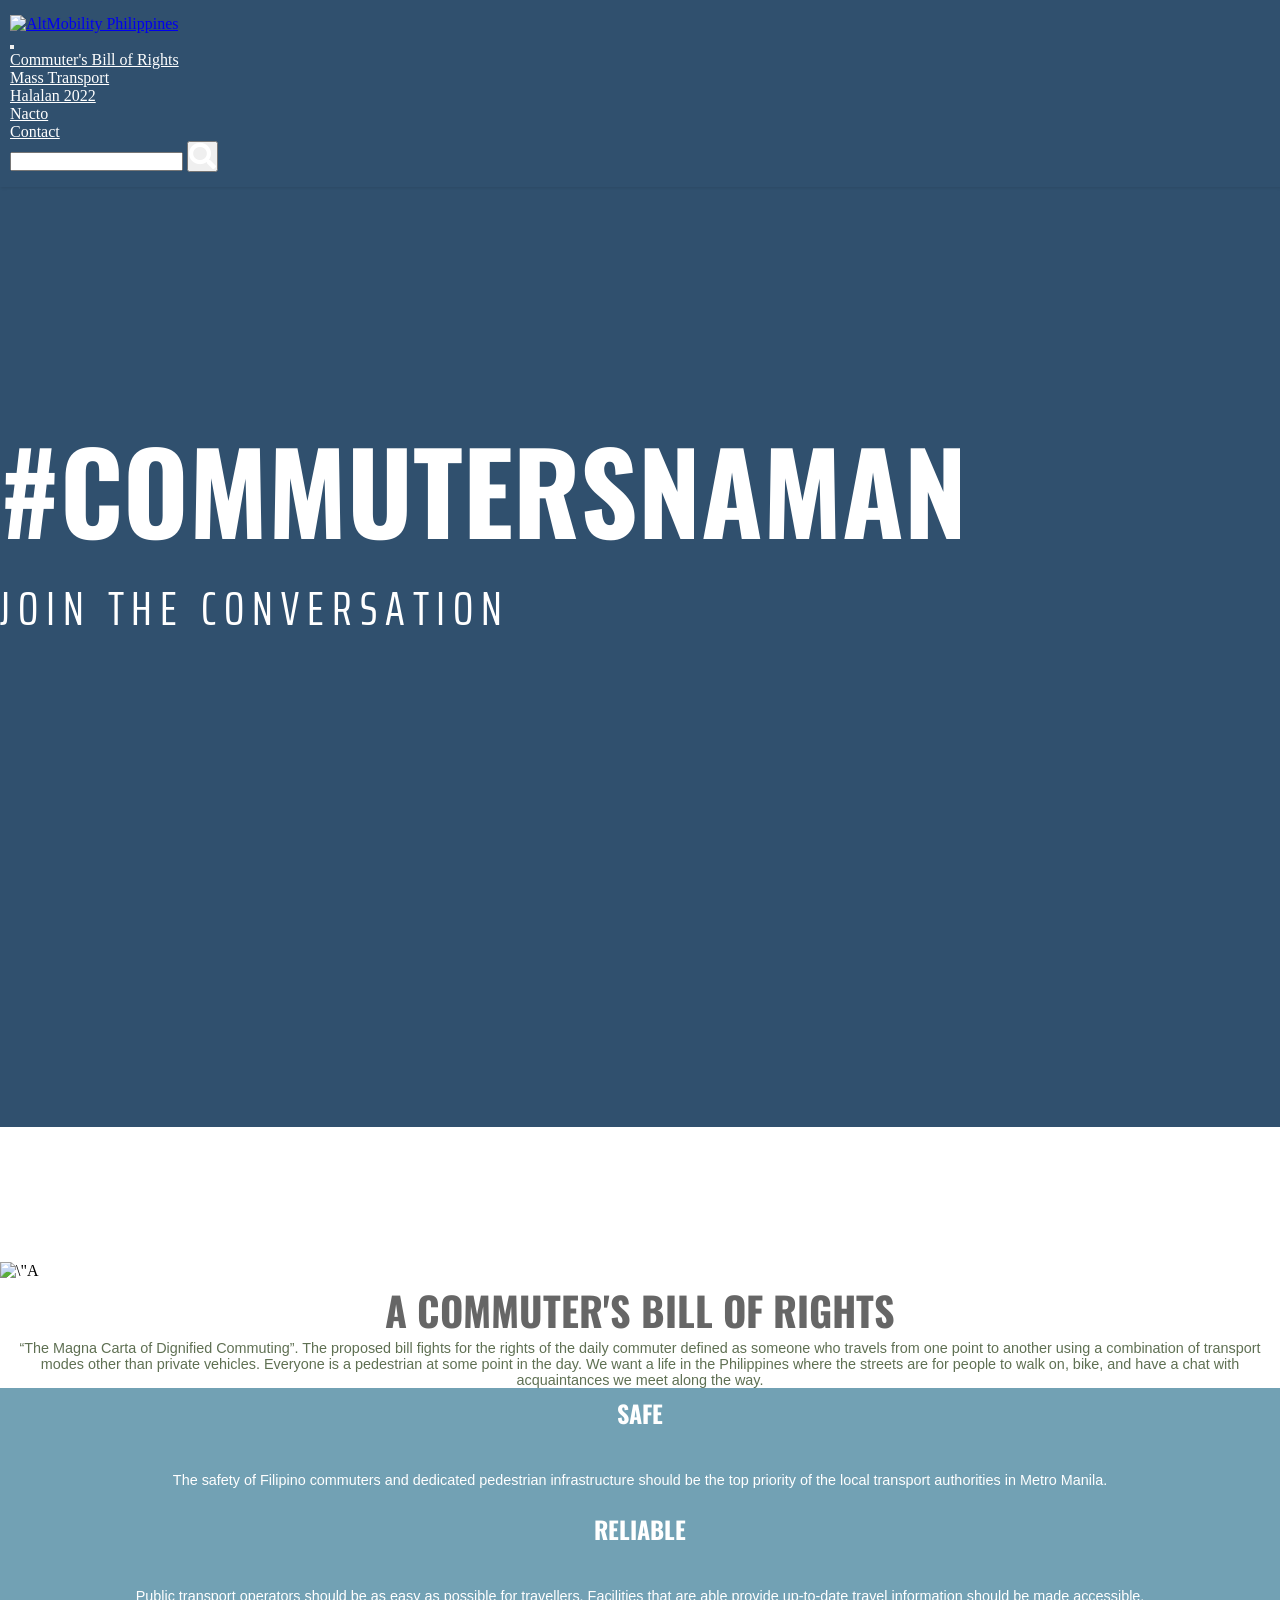
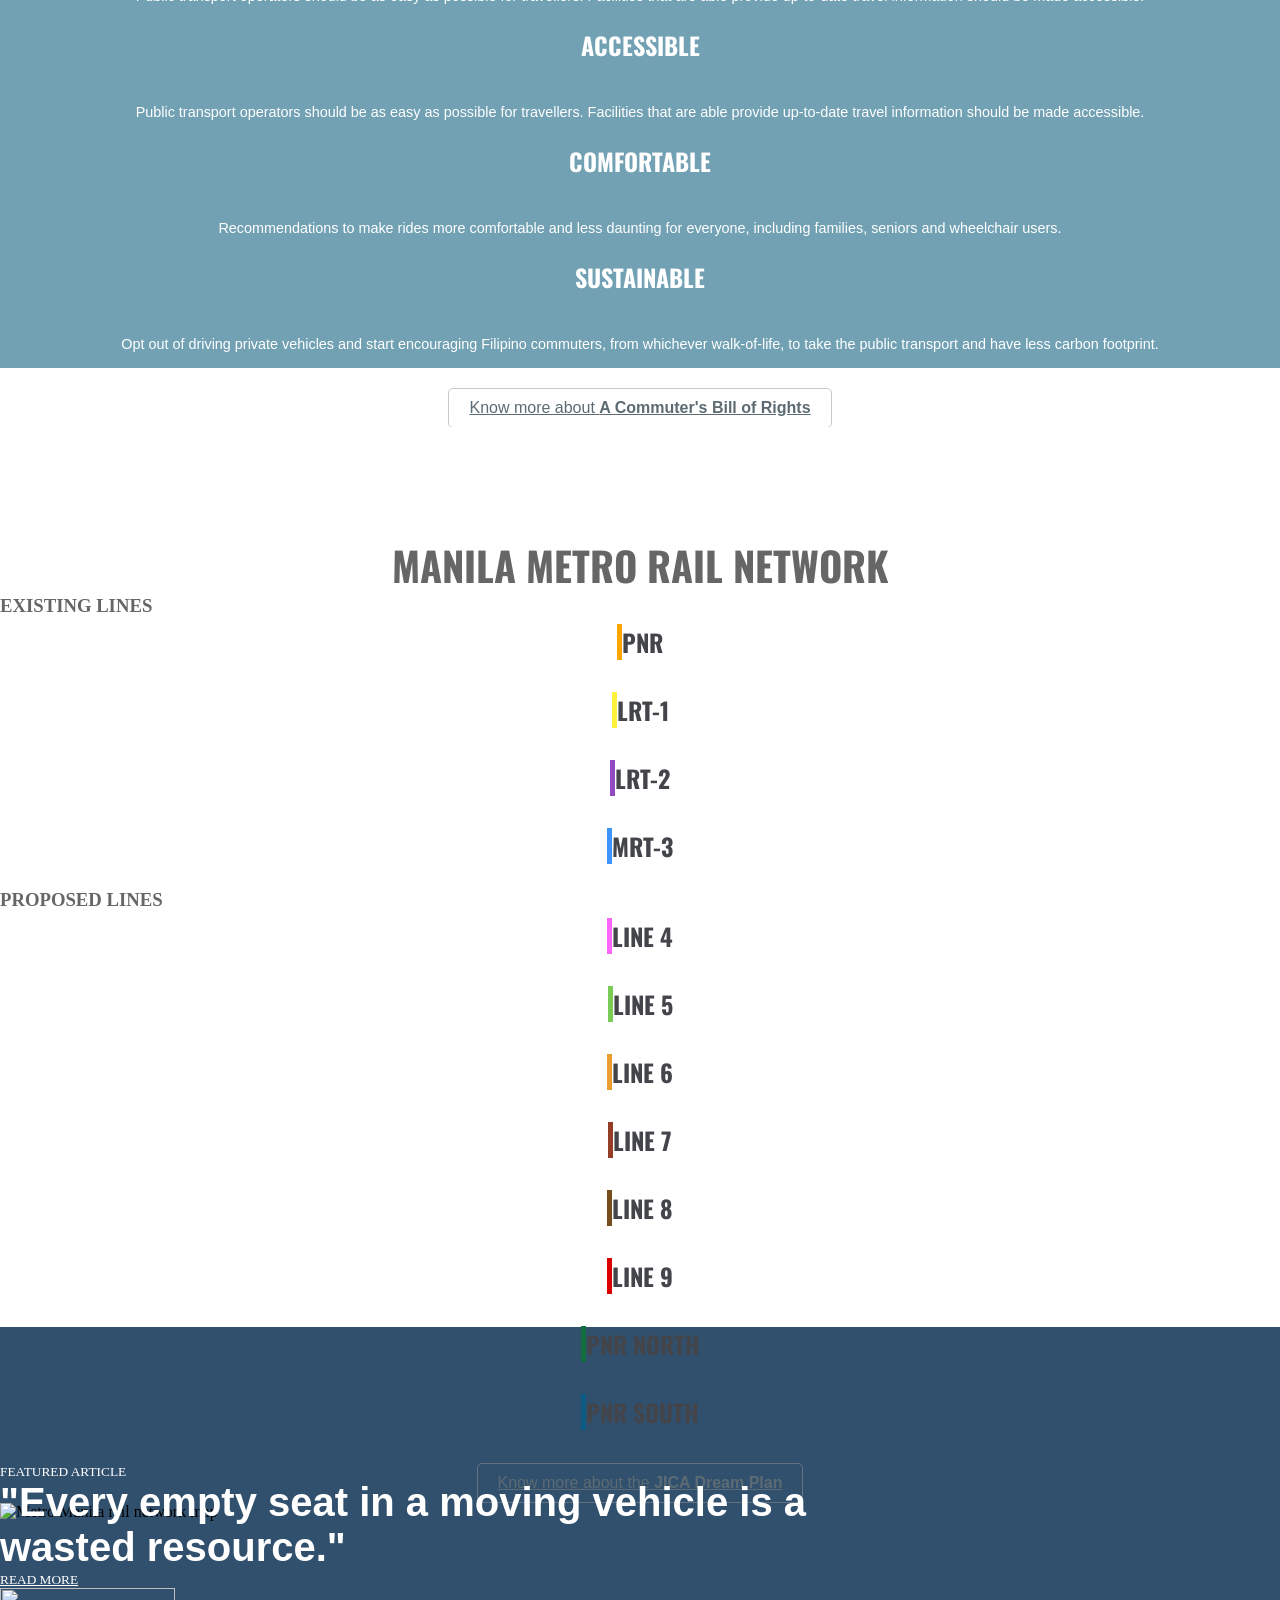
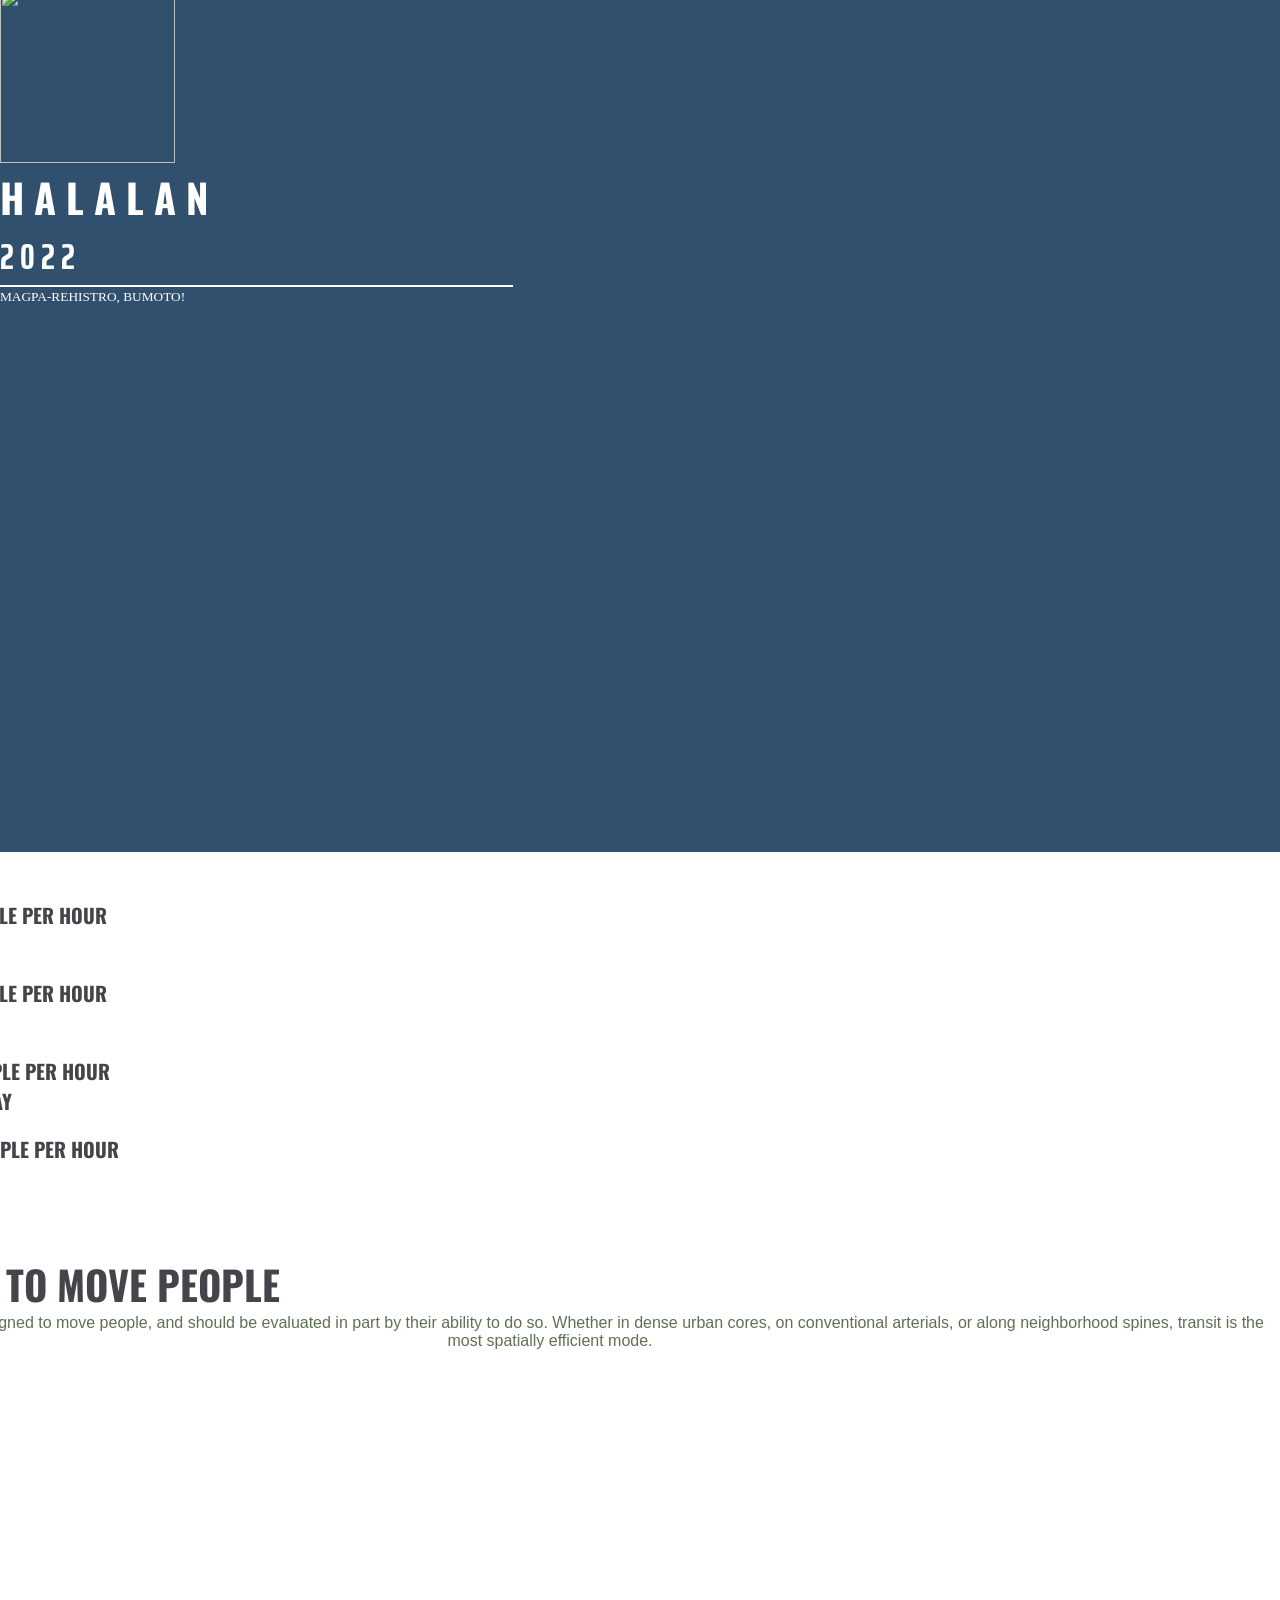
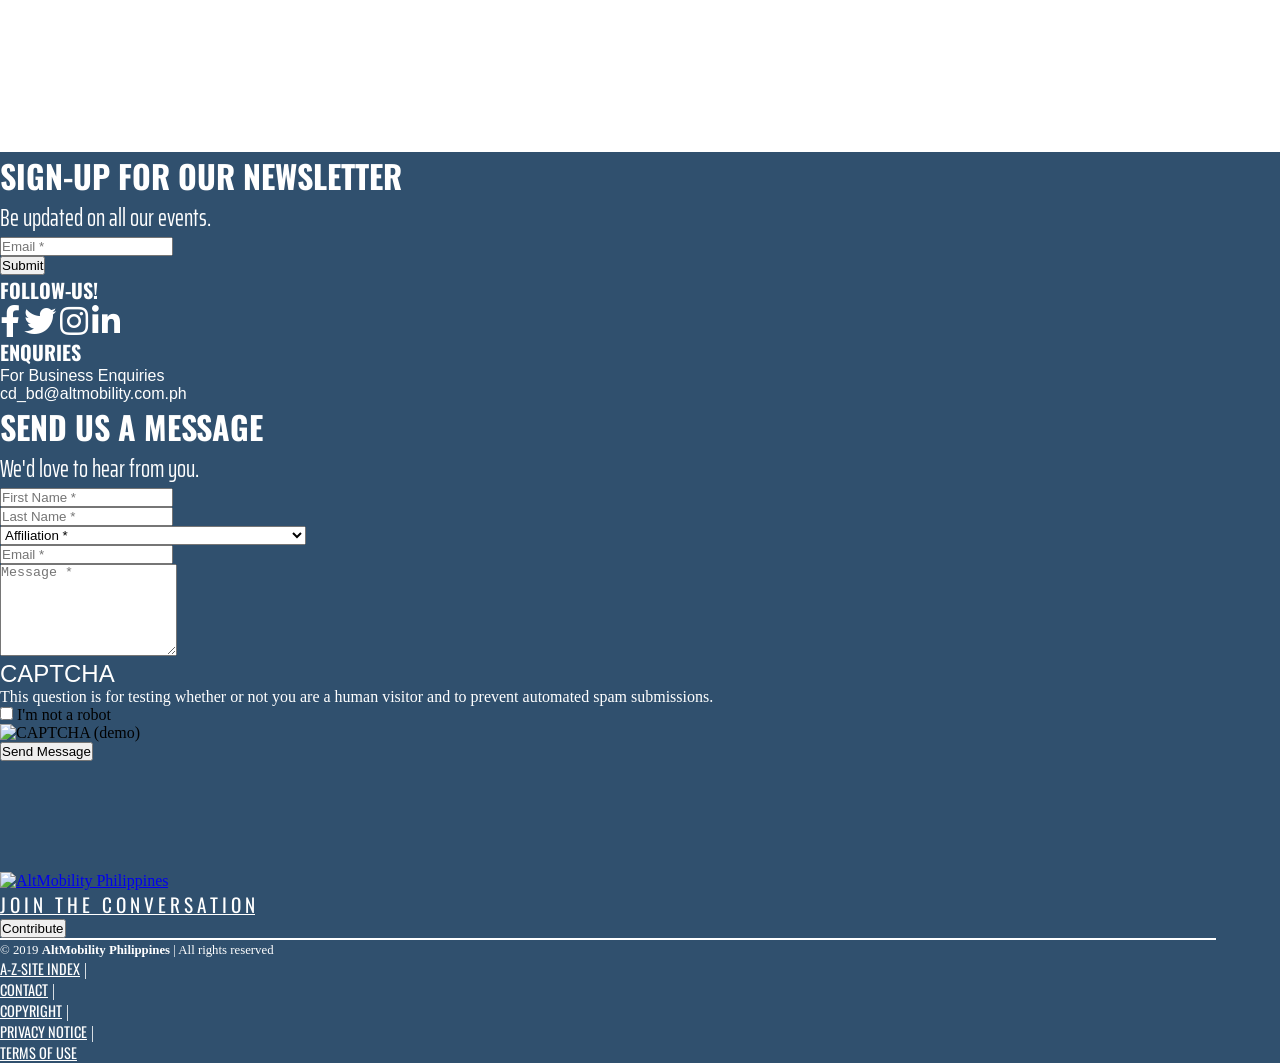
==== index.html @ 13f57dce "P1: remove dead files and duplicate libraries; fix overlay, duplicate ids and markup - delete unused" ====
<!DOCTYPE html>
<html lang="en">
	<head>
	    <meta charset="utf-8">
	    <meta name="viewport" content="width=device-width, initial-scale=1.0">
		<title>AltMobility Philippines</title>
		<link rel="shortcut icon" type="image/png" href="favicon.ico">
		<link rel="stylesheet" href="./assets/css/bootstrap.min.css">
	  	<link href="./assets/css/aos.css" rel="stylesheet">
	  	<link rel="stylesheet" href="https://fonts.googleapis.com/css?family=Oswald">
	  	<link rel="stylesheet" href="https://fonts.googleapis.com/css?family=Saira+Extra+Condensed">
	  	<link rel="stylesheet" href="https://use.fontawesome.com/releases/v5.7.2/css/all.css" integrity="sha384-fnmOCqbTlWIlj8LyTjo7mOUStjsKC4pOpQbqyi7RrhN7udi9RwhKkMHpvLbHG9Sr" crossorigin="anonymous">
	  	
		<!-- SIDEBAR LINKS -->
		<meta http-equiv="X-UA-Compatible" content="IE=edge">
	    <!-- Our Custom CSS -->
	    <link rel="stylesheet" href="./assets/css/style.css">
	    <!-- Scrollbar Custom CSS -->
	    <link rel="stylesheet" href="https://cdnjs.cloudflare.com/ajax/libs/malihu-custom-scrollbar-plugin/3.1.5/jquery.mCustomScrollbar.min.css" integrity="sha384-2Eef5h4vdx01fD0i6qvkDNrCPXRXiKc1D1fF12tgo1LvtNdDCWOOSJo2cgc0zivP" crossorigin="anonymous">
	</head>

	<body>
		<!-------- B O D Y  S E C T I O N  S T A R T --------->
		<section class="navbar-ender" data-z-index="1">
			<!------------------------------------------------------- N A V B A R ------------------------------------------------------------->
			<nav class="navbar navbar-expand-lg sticky-top navbar-desktop mb-0 d-flex justify-content-between" id="nav-home">
				<div class="col-lg-3">
					<a class="navbar-brand" href="#">
						<img class="nav-logo img-fluid" src="https://res.cloudinary.com/kennmasing/image/upload/v1589304754/capstone1/altmobility2_j1errk.png" alt="AltMobility Philippines">
					</a>
				</div>
				<div class="col-lg-6">
					<button class="navbar-toggler" type="button" data-toggle="collapse" data-target="#navbarSupportedContent" aria-controls="navbarSupportedContent" aria-expanded="false" aria-label="Toggle navigation">
						<span class="navbar-toggler-icon"></span>
					</button>
					<div class="collapse navbar-collapse" id="navbarSupportedContent">
						<ul class="navbar-nav mr-auto d-flex justify-content-center">
							<li class="nav-item active">
								<a class="nav-link px-3 nav-txt-hdr text-center" href="#billofrights">Commuter's Bill of Rights <span class="sr-only">(current)</span></a>
							</li>
							<li class="nav-item">
									<a class="nav-link px-3  nav-txt-hdr text-center" href="#history">Mass Transport</a>
							</li>	
							<li class="nav-item">
									<a class="nav-link px-3  nav-txt-hdr text-center" href="#joinus">Halalan 2022</a>
							</li>
							<li class="nav-item">
									<a class="nav-link px-3  nav-txt-hdr text-center" href="#nacto-desktop">Nacto</a>
							</li>
							<li class="nav-item">
									<a class="nav-link px-3  nav-txt-hdr text-center" href="#contact">Contact</a>
							</li>
						</ul>
					</div>
				</div>
				<div class="col-lg-3 ">
					<form class="form-inline my-1 my-lg-0 d-flex justify-content-end">
						<input class="form-control mr-sm-2 searchbar btn btn-outline-light rounded-pill" type="text" placeholder="Search" aria-label="Search">
						<button class="btn my-2 my-sm-0 search-btn" type="submit"><i class="fas fa-search fa-2x"></i></button>
					</form>
				</div>
			</nav>

			<!------------------------------------------------------- H O M E ------------------------------------------------------------->
			<section class="home" id="home">
				<!-- DESKTOP -->
				<div class="d-flex justify-content-center align-items-center" >
					<div class="container-fluid cto-desktop d-flex justify-content-center">
						<div class="row d-block" data-aos="zoom-in" data-aos-delay="50">
							<h2 class="commutersnaman text-center text-truncate cto-desktop">#COMMUTERSNAMAN</h2>
							<p class="commutersnaman-sub mt-n5 pt-2 text-center text-truncate cto-desktop">J O I N &nbsp; T H E &nbsp; C O N V E R S A T I O N</p>
						</div>
					</div>
				</div>
				<!-- TABLET -->
				<div class="d-flex justify-content-center align-items-center">
					<div class="container-fluid cto-tab d-flex justify-content-center">
						<div class="row d-block" data-aos="zoom-in" data-aos-delay="400">
							<h2 class="commutersnaman text-center text-truncate cto-tab">#COMMUTERSNAMAN</h2>
							<p class="commutersnaman-sub mt-n5 pt-4 text-center cto-tab">J O I N &nbsp; T H E &nbsp; C O N V E R S A T I O N</p>
						</div>
					</div>
				</div>
				<!-- MOBILE -->
				<div class="cto-mobile d-flex justify-content-center align-items-center">
					<div class="container-fluid cto-mobile d-flex justify-content-center">
						<div class="row d-block" data-aos="zoom-in" data-aos-delay="400">
							<h2 class="commutersnaman text-center text-truncate cto-mobile">#COMMUTERSNAMAN</h2>
							<p class="commutersnaman-sub mt-n4 pt-1 text-center cto-mobile">J O I N &nbsp; T H E &nbsp; C O N V E R S A T I O N</p>
						</div>
					</div>
				</div>
			</section>
			
			<!------------------------------------------------------- S I D E B A R  M O B I L E ------------------------------------------------------------->
		    <section class="container-fluid navbar-mobile" id="home-mobile">
			    <div class="wrapper">

			        <nav class="" id="sidebar">
			            <div id="dismiss">
			                <i class="fas fa-arrow-left"></i>
			            </div>
			            <div class="sidebar-header">
			                <h4><img class="img-fluid sidebar-logo w-75" src="https://res.cloudinary.com/kennmasing/image/upload/v1589304754/capstone1/altmobility2_j1errk.png" alt="AltMobility Philippines"></h4>
			            </div>
			            <ul class="list-unstyled components">
			                <p></p>
			                <li>
			                    <a class="dismiss2" href="#home-mobile">Home</a>
			                </li>               
			                <li>
			                    <a class="dismiss2" href="#billofrights">Bill of Rights</a>
			                </li>
			                <li>
			                    <a class="dismiss2" href="#history">Mass Transport</a>
			                </li>
			                <li>
			                    <a class="dismiss2" href="#joinus">Halalan 2022</a>
			                </li>
			                <li>
			                    <a class="dismiss2" href="#nacto-mobile">Nacto</a>
			                </li>
			                <li>
			                    <a class="dismiss2" href="#contact">Contact</a>
			                </li>
			            </ul>
			            <ul class="list-unstyled CTAs">
			                <li>
								<form class="form-inline col-12 col-sm card-body2 pb-5 ml-n3">
									<input class="form-control mr-sm-2 btn btn-outline-light rounded-pill col-9 col-sm-9 searchbar" type="text" placeholder="Search" aria-label="Search">
									<button class="btn my-2 my-sm-0 col-2 col-sm-2 search-btn" type="submit" data-z-index="10" ><i class="fas fa-search fa-2x"></i></button>
								</form>
			                </li>
			            </ul>
			        </nav>

			        <div class="card-body2" id="content">
			            <nav class="navbar navbar-expand-lg nav-mobile-pg ">
			                <div class="container-fluid ">
								<div class="col-1 col-sm-1">
				                    <button type="button" id="sidebarCollapse" class="btn btn-outline-light">
				                        <i class="fas fa-align-left"></i>
				                        <span></span>
				                    </button>
								</div>
			                    <div class="col-11 col-sm-11 d-flex justify-content-center ml-n5">
				                    <img src="https://res.cloudinary.com/kennmasing/image/upload/v1589304754/capstone1/altmobility2_j1errk.png" class="img-fluid w-50 ml-n5 nav-logo-lg" alt="AltMobility Philippines">
				                    <img src="https://res.cloudinary.com/kennmasing/image/upload/v1589304754/capstone1/altmobility2_j1errk.png" class="img-fluid w-25 ml-n5 nav-logo-md" alt="AltMobility Philippines">
				                    <img src="https://res.cloudinary.com/kennmasing/image/upload/v1589304754/capstone1/altmobility2_j1errk.png" class="img-fluid w-50 ml-n1 nav-logo-xs" alt="AltMobility Philippines">
			                    </div>
			                </div>
			            </nav>
			        </div>
			    </div>
		    </section>
			
			<!------------------------------------------------------- B I L L  O F  R I G H T S ------------------------------------------------------------->
			<section class="card-body billofrights container-fluid no-gutters col-12" id="billofrights">	
				<div class="card-body-desktop">
					<div class="container-fluid bor-title">
						<div class="card-body d-flex justify-content-center container-fluid col-12 p-0">
							<div class="" >
								<div class="d-flex justify-content-center mb-n3">
									<img class="billsofrightslogo img-fluid" src="https://res.cloudinary.com/kennmasing/image/upload/v1589305389/capstone1/billofrightslogo_k1hiuv.png" alt=\"A Commuter's Bill of Rights\">
								</div>
								<p class="billofrights-hdr sm-txt1 my-0">A COMMUTER'S BILL OF RIGHTS</p>
								<div class="d-flex justify-content-center bor-desc-tablet">
									<div class="w-50">
										<p class="sm-txt2 mb-4 text-center">“The Magna Carta of Dignified Commuting”. The proposed bill fights for the rights of the daily commuter defined as someone who travels from one point to another using a combination of transport modes other than private vehicles. Everyone is a pedestrian at some point in the day. We want a life in the Philippines where the streets are for people to walk on, bike, and have a chat with acquaintances we meet along the way.</p>
									</div>
								</div>
							</div>
						</div>
					</div>
					
					<div class="card-group container-fluid bor-card-container mb-0 mt-n3 col-10">
						<div class="row d-flex flex-wrap justify-content-center">
							
							<div class="card col-5 col-lg billofrights-card mx-2 my-2" data-aos="flip-left" data-aos-delay="400">
								<div class="card-body d-flex justify-content-center p-0" >
									<h4 class="smallheader-bor card-title mt-3 card-title-lg">SAFE</h4>
								</div>
								<div class="d-flex justify-content-center">
									<img src="https://res.cloudinary.com/kennmasing/image/upload/v1589305363/capstone1/bikehelmet_wzhm6t.png" class="card-img-top img-fluid w-50 bor-icon-lg py-3" alt="">
								</div>
								<div class="card-body d-flex justify-content-center p-0">
									<p class="card-text text-center sm-txt-lg-bor">The safety of Filipino commuters and dedicated pedestrian infrastructure should be the top priority of the local transport authorities in Metro Manila.</p>								
								</div>
							</div>

							<div class="card col-5 col-md-5 col-lg billofrights-card mx-2 my-2" data-aos="flip-left" data-aos-delay="800">
								<div class="card-body d-flex justify-content-center p-0">
									<h4 class="smallheader-bor card-title mt-3 card-title-lg">RELIABLE</h4>
								</div>
								<div class="d-flex justify-content-center">
									<img src="https://res.cloudinary.com/kennmasing/image/upload/v1589305340/capstone1/reliable_ujuefh.png" class="card-img-top img-fluid w-50 bor-icon-lg py-3" alt="">
								</div>	
								<div class="card-body d-flex justify-content-center p-0">
									<p class="card-text text-center sm-txt-lg-bor">Public transport operators should be as easy as possible for travellers. Facilities that are able provide up-to-date travel information should be made accessible.</p>
								</div>
							</div>

							<div class="card col-5 col-md-5 col-lg billofrights-card mx-2 my-2" data-aos="flip-left" data-aos-delay="1200">
								<div class="card-body d-flex justify-content-center p-0">
									<h4 class="smallheader-bor card-title mt-3 card-title-lg">ACCESSIBLE</h4>
								</div>
								<div class="d-flex justify-content-center">
									<img src="https://res.cloudinary.com/kennmasing/image/upload/v1589305323/capstone1/accessible_b6lh0p.png" class="card-img-top img-fluid w-50 bor-icon-lg py-3" alt="">
								</div>	
								<div class="card-body d-flex justify-content-center p-0">
									<p class="card-text text-center sm-txt-lg-bor">Public transport operators should be as easy as possible for travellers. Facilities that are able provide up-to-date travel information should be made accessible.</p>								
								</div>
							</div>

							<div class="card col-5 col-md-5 col-lg billofrights-card mx-2 my-2" data-aos="flip-left" data-aos-delay="1600">
								<div class="card-body d-flex justify-content-center p-0">
									<h4 class="smallheader-bor card-title mt-3 card-title-lg">COMFORTABLE</h4>
								</div>
								<div class="d-flex justify-content-center">
									<img src="https://res.cloudinary.com/kennmasing/image/upload/v1589305323/capstone1/comfortable_ufuasa.png" class="card-img-top img-fluid w-50 bor-icon-lg py-3" alt="">
								</div>	

								<div class="card-body d-flex justify-content-center p-0">
									<p class="card-text text-center sm-txt-lg-bor">Recommendations to make rides more comfortable and less daunting for everyone, including families, seniors and wheelchair users.</p>								
								</div>
							</div>

							<div class="card col-5 col-md-5 col-lg billofrights-card mx-2 my-2" data-aos="flip-left" data-aos-delay="2000">
								<div class="card-body d-flex justify-content-center p-0">
									<h4 class="smallheader-bor card-title mt-3 card-title-lg">SUSTAINABLE</h4>
								</div>
								<div class="d-flex justify-content-center">
									<img src="https://res.cloudinary.com/kennmasing/image/upload/v1589305309/capstone1/environmentallysound_tyd3bs.png" class="card-img-top img-fluid w-50 bor-icon-lg py-3" alt="">
								</div>	
								<div class="card-body d-flex justify-content-center p-0">
									<p class="card-text text-center sm-txt-lg-bor">Opt out of driving private vehicles and start encouraging Filipino commuters, from whichever walk-of-life, to take the public transport and have less carbon footprint.</p>
								</div>
							</div>
						</div>
						
					</div>  

			        <button class="billofrights-btn mt-2"><a class="knowmore" href="https://www.rappler.com/nation/237849-interview-senator-francis-pangilinan-commuters-rights-bill" target="_blank" rel="noopener" >Know more about <strong>A Commuter's Bill of Rights</strong></a></button>
				</div>
		    </section>

			<!------------------------------------------------------- H I S T O R Y ------------------------------------------------------------->
			<section class="history d-flex justify-content-center align-items-center" id="history">	
				<div class="card-body col-lg-7 offset-lg-l">
					<div class="history-card-container history-container container-fluid">
						<div class="card-body d-flex justify-content-center container-fluid col-10 col-md-5 col-lg p-0 history-title">
							<div class="">
								<p class="history-hdr sm-txt1 my-1">MANILA METRO RAIL NETWORK</p>
							</div>
						</div>
					</div>

					<div class="history-title-mobile d-flex justify-content-center">
						<div class="px-0 d-flex justify-content-center">
							<div class="d-flex align-items-center">	
								<span class="sm-txt1-mobile p-0">MANILA COMPREHENSIVE RAILWAY NETWORK</span>
							</div>
						</div>
					</div>
				
					<div class="mb-4">
						<div class="card-group container-fluid">
							<div>
								<h3 class="pl-2 font-weight-bold history-hdr-1 mb-n2">EXISTING LINES</h3>
							</div>
							<div class="d-flex justify-content-center">
								<h3 class="pl-2 font-weight-bold history-hdr-2 pt-3">EXISTING LINES</h3>
							</div>

							<div class="row d-flex flex-wrap justify-content-center">

								<div class="card col-5 col-md-5 col-lg history-card mx-2 my-2" data-aos="flip-left" data-aos-delay="400">
									<div class="card-body d-flex justify-content-center p-0">
										<h5 class="card-title my-0 p-0"><span class="ticker-pnr mr-3"></span>PNR</h5>
									</div>
									<div class="d-flex justify-content-center">
										<img src="https://res.cloudinary.com/kennmasing/image/upload/v1589305098/capstone1/pnr_n5peao.png" class="card-img-top img-fluid pnr-icon w-75" alt="">
									</div>
								</div>
								<div class="card col-5 col-md-5 col-lg history-card mx-2 my-2" data-aos="flip-left" data-aos-delay="450">
									<div class="card-body d-flex justify-content-center p-0">
										<h5 class="card-title my-0 p-0"><span class="ticker-lrt1 mr-3"></span>LRT-1</h5>
									</div>
									<div class="d-flex justify-content-center">
										<img src="https://res.cloudinary.com/kennmasing/image/upload/v1589305095/capstone1/lrt1_vf85gv.png" class="card-img-top img-fluid lrt1-icon w-75" alt="">
									</div>
								</div>
								<div class="card col-5 col-md-5 col-lg history-card mx-2 my-2" data-aos="flip-left" data-aos-delay="550">
									<div class="card-body d-flex justify-content-center p-0">
										<h5 class="card-title my-0 p-0"><span class="ticker-lrt2 mr-3"></span>LRT-2</h5>
									</div>
									<div class="d-flex justify-content-center">
										<img src="https://res.cloudinary.com/kennmasing/image/upload/v1589305097/capstone1/lrt2_ncvuf0.png" class="card-img-top img-fluid lrt2-icon w-75" alt="">
									</div>
								</div>
								<div class="card col-5 col-md-5 col-lg history-card mx-2 my-2" data-aos="flip-left" data-aos-delay="500">
									<div class="card-body d-flex justify-content-center p-0">
										<h5 class="card-title my-0 p-0"><span class="ticker-mrt3 mr-3"></span>MRT-3</h5>
									</div>
									<div class="d-flex justify-content-center">
										<img src="https://res.cloudinary.com/kennmasing/image/upload/v1589305092/capstone1/mrt3_ksdivy.png" class="card-img-top img-fluid mrt3-icon w-75" alt="">
									</div>
								</div>

							</div> 
						</div>
					</div>

					<div>
						<div class="card-group container-fluid">
							<div>
								<h3 class="pl-2 font-weight-bold history-hdr-1 mb-n2">PROPOSED LINES</h3>
							</div>

							<div class="d-flex justify-content-center">
								<h3 class="font-weight-bold history-hdr-2"> PROPOSED LINES </h3>
							</div>

							<div class="row d-flex flex-wrap justify-content-center">
								<div class="container-fluid">
									<div class="row d-flex flex-wrap justify-content-center">
										<div class="card col-5 col-md-5 col-lg history-card mx-2 my-2" data-aos="flip-left" data-aos-delay="600">
											<div class="card-body d-flex justify-content-center p-0">
												<h5 class="card-title my-0 p-0"><span class="ticker-line4 mr-3"></span>LINE 4</h5>
											</div>
											<div class="d-flex justify-content-center">
												<img src="https://res.cloudinary.com/kennmasing/image/upload/v1589305098/capstone1/mrt4_kph6bl.png" class="card-img-top img-fluid pnr-icon w-75" alt="">
											</div>
										</div>

										<div class="card col-5 col-md-5 col-lg history-card mx-2 my-2" data-aos="flip-left" data-aos-delay="650">
											<div class="card-body d-flex justify-content-center p-0">
												<h5 class="card-title my-0 p-0"><span class="ticker-line5 mr-3"></span>LINE 5</h5>
											</div>
											<div class="d-flex justify-content-center">
												<img src="https://res.cloudinary.com/kennmasing/image/upload/v1589305094/capstone1/mrt5_mqgt2m.png" class="card-img-top img-fluid cancelledline-icon w-75" alt="">
											</div>
										</div>

										<div class="card col-5 col-md-5 col-lg history-card mx-2 my-2" data-aos="flip-left" data-aos-delay="700">
											<div class="card-body d-flex justify-content-center p-0">
												<h5 class="card-title my-0 p-0"><span class="ticker-line6 mr-3"></span>LINE 6</h5>
											</div>
											<div class="d-flex justify-content-center">
												<img src="https://res.cloudinary.com/kennmasing/image/upload/v1589305097/capstone1/mrt6_idfupu.png" class="card-img-top img-fluid lrt1-icon w-75" alt="">
											</div>
										</div>

										<div class="card col-5 col-md-5 col-lg history-card mx-2 my-2" data-aos="flip-left" data-aos-delay="750">
											<div class="card-body d-flex justify-content-center p-0">
												<h5 class="card-title my-0 p-0"><span class="ticker-line7 mr-3"></span>LINE 7</h5>
											</div>
											<div class="d-flex justify-content-center">
												<img src="https://res.cloudinary.com/kennmasing/image/upload/v1589305095/capstone1/mrt7_au9azo.png" class="card-img-top img-fluid mrt3-icon w-75" alt="">
											</div>
										</div>
									</div>
								</div>

								<div class="container-fluid">
									<div class="row d-flex flex-wrap justify-content-center">	

										<div class="card col-5 col-md-5 col-lg history-card mx-2 my-2" data-aos="flip-left" data-aos-delay="800">
											<div class="card-body d-flex justify-content-center p-0">
												<h5 class="card-title my-0 p-0"><span class="ticker-line8 mr-3"></span>LINE 8</h5>
											</div>
											<div class="d-flex justify-content-center">
												
												<img src="https://res.cloudinary.com/kennmasing/image/upload/v1589305100/capstone1/mrt8_fijo6a.png" class="card-img-top img-fluid lrt2-icon w-75" alt="">
											</div>
										</div>

										<div class="card col-5 col-md-5 col-lg history-card mx-2 my-2" data-aos="flip-left" data-aos-delay="850">
											<div class="card-body d-flex justify-content-center p-0">
												<h5 class="card-title my-0 p-0"><span class="ticker-line9 mr-3"></span>LINE 9</h5>
											</div>
											<div class="d-flex justify-content-center">
												<img src="https://res.cloudinary.com/kennmasing/image/upload/v1589305101/capstone1/mrt9_dqjyhb.png" class="card-img-top img-fluid lrt1-icon w-75" alt="">
											</div>
										</div>

										<div class="card col-5 col-md-5 col-lg history-card mx-2 my-2" data-aos="flip-left" data-aos-delay="900">
											<div class="card-body d-flex justify-content-center p-0">
												<h5 class="card-title my-0 p-0"><span class="ticker-pnr-north mr-1"></span>PNR NORTH</h5>
											</div>
											<div class="d-flex justify-content-center">
												<img src="https://res.cloudinary.com/kennmasing/image/upload/v1589305099/capstone1/pnr-north_xbkx0l.png" class="card-img-top img-fluid mrt3-icon w-75" alt="">
											</div>
										</div>

										<div class="card col-5 col-md-5 col-lg history-card mx-2 my-2" data-aos="flip-left" data-aos-delay="950">
											<div class="card-body d-flex justify-content-center p-0">
												<h5 class="card-title my-0 p-0"><span class="ticker-pnr-south mr-1"></span>PNR SOUTH</h5>
											</div>
											<div class="d-flex justify-content-center">
												<img src="https://res.cloudinary.com/kennmasing/image/upload/v1589305100/capstone1/pnr-south_sjbrgk.png" class="card-img-top img-fluid lrt2-icon w-75" alt="">
											</div>
										</div>
									</div>  
								</div>
							</div>
						</div>
					</div>

			        <button class="billofrights-btn mb-1" ><a class="knowmore" href="https://www.youtube.com/watch?v=CJ9F2Fnweuo&feature=youtu.be" target="_blank" rel="noopener">Know more about the <strong>JICA Dream Plan</strong></a></button>
				</div>
				
				<div class="col-lg-4 ml-0 railnetwork" data-aos="flip-right" data-aos-delay="100">
					<img src="https://res.cloudinary.com/kennmasing/image/upload/v1589305049/capstone1/railnetwork_n36i54.jpg" class="card-img-top img-fluid railnetwork-map h-75" alt="Metro Manila rail network map">
				</div>
		    </section>
		    <!-- data-aos="zoom-in" data-aos-delay="50" -->


		   <!-------------------------------------------------- S T A R T   O F   J O I N    U S ---------------------------------------------------->
		    <section class="joinus container-fluid d-flex justify-content-center" id="joinus" data-z-index="2">
				<div class="d-flex justify-content-center align-items-top joinus-desktop" >
					<div class="row h-95 w-100" >
						<div class="col-md-8 col-lg-8 offset-md-2 offset-lg-2 d-block justify-content-start" data-aos="fade-right" data-aos-delay="200"> 
							<div class="d-block">
								<div class="card col-sm-8 d-flex justify-content-start joinus-cto"  style="max-width: 55rem;">
									<div class="card-header bg-transparent border-light">
										<small>FEATURED ARTICLE</small>
									</div>
									<div class="card-body text-success">
										<h5 class="card-title">"Every empty seat in a moving vehicle is a wasted resource."</h5>
									</div>
									<div class="card-footer bg-transparent border-light">
										<small><a class="readmore" href="https://web.facebook.com/notes/ang-pahayagang-plaridel/ibat-ibang-kwento-ng-mga-komyuter-pinakinggan-sa-usapang-commuters-naman/2435969669772322/?__tn__=H-R" target="_blank" rel="noopener">READ MORE</a></small>
									</div>
								</div>
							</div>
						</div>	

						<div class="col-md-8 col-lg-8 offset-md-2 offset-lg-2 d-flex align-items-end d-block justify-content-end halalanrow" data-aos="fade-left" data-aos-delay="200">
							<div class="card halalan" style="max-width: 540px;"> 
								<div class="row no-gutters d-flex justify-content-center">
									<div class="d-flex justify-content-center">	
										<div class="card-body2 mr-0 col-md-4 col-lg-4 d-flex justify-content-end mt-2">
											<img src="https://res.cloudinary.com/kennmasing/image/upload/v1589304996/capstone1/fingerprintwhite_wefl6b.png" class="card-img fingerprint img-fluid w-50 h-75" alt="">
										</div>
										<div class="col-md-8 col-lg-8 d-flex justify-content-start mb-5">
											<div class="card-body2 halalan-container">
												<h5 class="card-title halalan-desktop text-center">H A L A L A N</h5>
												<p class="card-text text-center halalan-desktop mt-n3">2 0 2 2</p>
												<hr class="hrcolor mt-n2">
												<p class="card-text text-center card-footer mt-n4"><small class="halalan">MAGPA-REHISTRO, BUMOTO!</small></p>
											</div>
										</div>
									</div>
								</div>
							</div>
						</div>
					</div>
				</div>

				<div class="d-flex justify-content-center align-items-top joinus-mobile" data-aos="zoom-in-up" data-aos-delay="200">
					<div class="row w-100">
						
						<div class="col-sm-8 col-md-8 col-lg-8 offset-md-2 offset-lg-2 d-flex"> 
							<div class="d-block">
								<div class="card col-sm-8 d-flex justify-content-start joinus-cto">
									<div class="card-header bg-transparent border-light">
										<small>FEATURED ARTICLE</small>
									</div>
									<div class="card-body text-success">
										<h5 class="card-title">"Every empty seat in a moving vehicle is a wasted resource."</h5>
									</div>
									<div class="card-footer bg-transparent border-light">
										<small><a class="readmore" href="https://web.facebook.com/notes/ang-pahayagang-plaridel/ibat-ibang-kwento-ng-mga-komyuter-pinakinggan-sa-usapang-commuters-naman/2435969669772322/?__tn__=H-R" target="_blank" rel="noopener">READ MORE</a></small>
									</div>
								</div>
							</div>
						</div>	
						

						<div class="col-sm-8 col-md-8 col-lg-8 offset-md-2 offset-lg-2 d-flex align-items-end d-block justify-content-end halalanrow">
							<div class="card halalan" style="max-width: 360px;"> 
								<div class="row no-gutters d-flex justify-content-center">
									<div class="d-flex justify-content-center">
										<div class="card-body2 mr-0 col-sm-4 col-md-4 col-lg-4 d-flex justify-content-end mt-0">
											<img src="https://res.cloudinary.com/kennmasing/image/upload/v1589304996/capstone1/fingerprintwhite_wefl6b.png" class="card-img fingerprint img-fluid w-50 h-75" alt="">
										</div>
										<div class="col-sm-8 col-md-8 col-lg-8 d-flex justify-content-start mb-3">
											<div class="card-body2 halalan-container">
												<h6 class="card-title halalan-mobile text-center">H A L A L A N</h6>
												<p class="card-text text-center halalan-mobile mt-n4">2 0 2 2</p>
												<p class="card-body2 card-text text-center card-footer border-light mt-n3 py-0"><small class="halalan-mobile">MAGPA-REHISTRO, BUMOTO!</small></p>
											</div>
										</div>
									</div>
								</div>
							</div>
						</div>
					</div>
				</div>
		    </section>

		   <!-------------------------------------------------- N A C T O  D E S K T O P ---------------------------------------------------->
			<section class="nacto-desktop d-flex justify-content-center align-items-center container-fluid regular-wrapper" id="nacto-desktop">
				<div class="card-body2 d-flex justify-content-center align-items-center p-0 col-lg-12 container-fluid">
					<div class="col-md-8 col-lg-8 d-flex justify-content-center container-fluid">
						<div class="col-md-12 col-lg-12 d-flex justify-content-center">	
							<div class="col-md-3 col-lg-3 d-block">
								<h5 class="smallheader-nacto card-title my-0 p-0 text-center col-md col-lg">CAR LANE</h5>
								<div class="d-flex justify-content-center">
									<img class="col-md col-lg img-fluid w-100" src="https://res.cloudinary.com/kennmasing/image/upload/v1589304907/capstone1/nacto-car_t6wnpf.gif" alt="">
								</div>
								<h5 class="smallheader-nacto card-title my-0 p-0 text-center col-md col-lg">1600 PEOPLE PER HOUR</h5>
							</div>
							<div class="col-md-3 col-lg-3 d-block">
								<h5 class="smallheader-nacto card-title my-0 p-0 text-center col-md col-lg">BIKE LANE</h5>
								<div class="d-flex justify-content-center">
									<img class="col-md col-lg img-fluid w-100 " src="https://res.cloudinary.com/kennmasing/image/upload/v1589304906/capstone1/nacto-bike_ospf0e.gif" alt="">
								</div>
								<h5 class="smallheader-nacto card-title my-0 p-0 text-center col-md col-lg">7500 PEOPLE PER HOUR</h5>
							</div>
							<div class="col-md-3 col-lg-3 d-block">
								<h5 class="smallheader-nacto card-title my-0 p-0 text-center col-md col-lg">SIDEWALK</h5>
								<div class="d-flex justify-content-center">
									<img class="col-md col-lg img-fluid w-100" src="https://res.cloudinary.com/kennmasing/image/upload/v1589304928/capstone1/nacto-pedestrian_o8gaml.gif" alt="">
								</div>
								<h5 class="smallheader-nacto card-title my-0 p-0 text-center col-md col-lg">9000 PEOPLE PER HOUR</h5>
							</div>
							<div class="col-md-3 col-lg-3 d-block">
								<h5 class="smallheader-nacto card-title my-0 p-0 text-center col-md col-lg">TRANSITWAY</h5>
								<div class="d-flex justify-content-center">
									<img class="col-md col-lg img-fluid w-100" src="https://res.cloudinary.com/kennmasing/image/upload/v1589304884/capstone1/nacto-transit_r9f14m.gif" alt="">
								</div>
								<h5 class="smallheader-nacto card-title my-0 p-0 text-center col-md col-lg">25000 PEOPLE PER HOUR</h5>
							</div>
						</div>
					</div>
					<div class="card-body2 col-md-3 col-lg-3 container-fluid">
						<div class="history-card-container history-container container-fluid ">
							<div class="card-body d-flex justify-content-center container-fluid col-md-10 col-lg-10 p-0 history-title">
								<div class="">
									<p class="nacto-hdr sm-txt1 my-1 text-center">DESIGNING TO MOVE PEOPLE</p>
								</div>
							</div>
							<div class="d-flex justify-content-center">
								<div class="w-75">
									<p class="sm-txt2 mb-4">Transit streets are designed to move people, and should be evaluated in part by their ability to do so. Whether in dense urban cores, on conventional arterials, or along neighborhood spines, transit is the most spatially efficient mode.</p>
								</div>
							</div>
						</div>
					</div>
				</div>
			</section>

			 <!-------------------------------------------------- N A C T O  M O B I L E ---------------------------------------------------->
			<section class="nacto-mobile" id="nacto-mobile">
				<div class="nacto-title-mobile container-fluid pt-3	">	
					<div class="d-flex justify-content-center align-items-center container-fluid">	
						<p class="sm-txt1-mobile p-0 text-center">DESIGNING TO MOVE PEOPLE</p>
					</div>
				</div>

				<div class="d-flex justify-content-center col-sm-12 col-md-12 mb-5">
					<div class="col-sm-6 col-md-6 d-flex justify-content-center container-fluid nacto-desc-mobile mr-n3">
						<div class="">
							<h6 class="smallheader-nacto card-title my-0 p-0 col-sm col-md text-center">CAR LANE</h6>
							<div class="d-flex justify-content-center">	
								<img class="col-sm col-md img-fluid w-75" src="https://res.cloudinary.com/kennmasing/image/upload/v1589304907/capstone1/nacto-car_t6wnpf.gif" alt="">
							</div>
							<h6 class="smallheader-nacto card-title my-0 p-0 col-sm col-md text-center">1600 PEOPLE PER HOUR</h6>
						</div>
					</div>
					<div class="col-sm-6 col-md-6 d-flex justify-content-center container-fluid nacto-desc-mobile ml-n3">
						<div class="">
							<h6 class="smallheader-nacto card-title my-0 p-0 col-sm col-md text-center">BIKE LANE</h6>
							<div class="d-flex justify-content-center">	
								<img class="col-sm col-md img-fluid w-75" src="https://res.cloudinary.com/kennmasing/image/upload/v1589304906/capstone1/nacto-bike_ospf0e.gif" alt="">
							</div>
							<h6 class="smallheader-nacto card-title my-0 p-0 col-sm col-md text-center">7500 PEOPLE PER HOUR</h6>
						</div>
					</div>
				</div>

				<div class="d-flex justify-content-center col-sm-12 col-md-12 my-5">	
					<div class="col-sm-6 col-md-6 d-flex justify-content-center container-fluid nacto-desc-mobile mr-n3">
						<div class="">
							<h6 class="smallheader-nacto card-title my-0 p-0 col-sm col-md text-center">SIDEWALK</h6>	
							<div class="d-flex justify-content-center">	
								<img class="col-sm col-md img-fluid w-75" src="https://res.cloudinary.com/kennmasing/image/upload/v1589304928/capstone1/nacto-pedestrian_o8gaml.gif" alt="">
							</div>
							<h6 class="smallheader-nacto card-title my-0 p-0 col-sm col-md text-center">9000 PEOPLE PER HOUR</h6>
						</div>
					</div>
					<div class="col-sm-6 col-md-6 d-flex justify-content-center container-fluid nacto-desc-mobile ml-n3">
						<div class="">
							<h6 class="smallheader-nacto card-title my-0 p-0 col-sm col-md text-center">TRANSITWAY</h6>
							<div class="d-flex justify-content-center">	
								<img class="col-sm col-md img-fluid w-75" src="https://res.cloudinary.com/kennmasing/image/upload/v1589304884/capstone1/nacto-transit_r9f14m.gif" alt="">
							</div>
							<h6 class="smallheader-nacto card-title my-0 p-0 col-sm col-md text-center">25000 PEOPLE PER HOUR</h6>
						</div>
					</div>
				</div>
			</section>

		</section>
		<!-------- B O D Y  S E C T I O N  E N D --------->

		<!-------------------------------------------------- C O N T A C T ---------------------------------------------------->

		<section class="contact container-fluid d-flex justify-content-center align-items-center no-gutters" id="contact">
			<div class="col-sm col-md col-lg inner-container">
				<div class="parallax-window" data-parallax="scroll" data-z-index="-50" data-image-src="https://res.cloudinary.com/kennmasing/image/upload/v1589305801/capstone1/contacts-bg_z60djz.png">
					<div class="d-flex flex-wrap align-items-start col-md-12 col-lg-12 py-5" data-z-index="4">
						<div class="col-sm col-md col-lg d-flex justify-content-center pt-1 contact-desktop">
							<div class="col-sm-10 col-md-10 col-lg-10">
								<form >
									<div class="form-row">
										<div class="form-group col-md">
											<h5 class="contact-hdr">SIGN-UP FOR OUR NEWSLETTER</h5>
											<h5 class="contact-sub">Be updated on all our events.</h5>
											<input type="email" class="form-control" placeholder="Email *">
										</div>
									</div>
									<button type="submit" class="btn btn-outline-light rounded-pill px-5">Submit</button>
								</form>
								<div class="row col-sm-10 col-md-10 col-lg-10 py-2">
									<div class="form-group pt-5">
										<h3 class="contact-hdr">FOLLOW-US!</h3>
										<div class="socialmedia d-flex justify-content-right">
											<a href="https://www.facebook.com/AltMobilityPH/" class="socialmedia" target="_blank" rel="noopener"><i class="fab fa-facebook-f ml-1 mr-2 fa-2x d-flex justify-content-center align-items-center"></i></a>
											<a href="https://twitter.com/AltMobilityPH" class="socialmedia" target="_blank" rel="noopener"> <i class="fab fa-twitter mx-2 fa-2x d-flex justify-content-center align-items-center"></i></a>
											<a href="https://www.instagram.com/explore/tags/altmobilityph/" class="socialmedia" target="_blank" rel="noopener"><i class="fab fa-instagram mx-2 fa-2x d-flex justify-content-center d-flex align-items-center"></i></a>
											<a href="https://www.linkedin.com/" class="socialmedia" target="_blank" rel="noopener"><i class="fab fa-linkedin-in mx-2 fa-2x d-flex justify-content-center d-flex align-items-center"></i></a>
										</div>
									</div>
								</div>
								<div class="row col-sm-10 col-md-10 col-lg-10 pt-4 pb-3">
									<div>
										<h3 class="contact-hdr">ENQURIES</h3>
										<p class="contact-txt p-0 m-0">For Business Enquiries</p>
										<p class="contact-txt p-0 m-0">cd_bd@altmobility.com.ph</p>
									</div>
								</div>
							</div>
						</div>
						<div class="col-sm col-md col-lg d-flex justify-content-center pt-1 contact-form">
							<form class="d-block col-md-10 col-lg-10">
								<h5 class="contact-hdr">SEND US A MESSAGE</h5>
								<h5 class="contact-sub">We'd love to hear from you.</h5>

								<div class="form-row">
									<div class="form-group col-md-6">
										<input type="text" class="form-control" id="inputFirstName4" placeholder="First Name *">
									</div>
									<div class="form-group col-md-6">
										<input type="text" class="form-control" id="inputLastName4" placeholder="Last Name *">
									</div>
								</div>
								<div class="form-group">
									<select id="inputState" class="form-control">
										<option selected>Affiliation *</option>
										<option value="1">Civil Society or non-government organization</option>
										<option value="2">Government</option>
										<option value="3">Media</option>
										<option value="4">Private sector enterprise/business</option>
										<option value="5">Student/Academic/Research organization</option>
										<option value="6">Multilateral organization or development agency</option>
										<option value="6">Others</option>
									</select>
								</div>
								<div class="form-row">
									<div class="form-group col-md">
										<input type="email" class="form-control" placeholder="Email *">
									</div>
								</div>
								<div class="form-group">
									<textarea class="form-control inputField" id="inputMessage" rows="6" placeholder="Message *"></textarea>
								</div>

								<h5 class="captcha-hdr">CAPTCHA</h5>
								<h6 class="captcha-sub">This question is for testing whether or not you are a human visitor and to prevent automated spam submissions.</h6>

								<div class="form-group container-fluid col-sm-12 col-md-12 col-lg-8 ml-n3 card-body2">
									<div class="card card-body">
										<div class="d-flex align-items-center">
											<div class="d-flex justify-content-start">
												<div class="form-check">
													<input class="form-check-input" type="checkbox" id="gridCheck">
													<label class="form-check-label robot-disclaimer" for="gridCheck">
														I'm not a robot
													</label>
												</div>
											</div>
											<div class="d-flex justify-content-end ml-auto">
												<img class="img-fluid captcha-img" src="https://res.cloudinary.com/kennmasing/image/upload/v1589304809/capstone1/captcha_ssudqu.png" alt="CAPTCHA (demo)">
											</div>
										</div>	
									</div>
								</div>
								<button type="submit" class="btn btn-outline-light rounded-pill px-5">Send Message</button>
							</form>
						</div>		
					</div>	
				</div>	
			</div>
		 </section>	

		<!-------------------------------------------------- F O O T E R ---------------------------------------------------->
	    <section class="footer-desktop no-gutters">
			<div class="d-flex justify-content-between align-items-center pt-3 container-fluid">
				<div class="d-flex col-sm-3 container-fluid">
					<div class="">
						<a href="#home">
							<img class="nav-logo small-logo pl-0 w-10" src="https://res.cloudinary.com/kennmasing/image/upload/v1589304754/capstone1/altmobility2_j1errk.png" alt="AltMobility Philippines">
						</a>
					</div>
				</div>
				<div class="col-sm-6 d-flex justify-content-center align-items-center pt-3 container-fluid">
					<a href="https://twitter.com/hashtag/commutersnaman?lang=en" target="_blank" rel="noopener" class="calltoaction" id="calltoaction">J O I N &nbsp; T H E &nbsp; C O N V E R S A T I O N</a>
				</div>
				<div class="col-sm-3 d-flex justify-content-end mr-4">
					<button class="btn btn-outline-light rounded-pill px-5 mr-3 pr-3">Contribute</button>
				</div>	
			</div>

			<div class="d-flex justify-content-center">
				<hr class="hrcolor">
			</div>

			<div class="d-flex justify-content-between">
				<div class="container-fluid d-flex justify-content-start col-sm-4">
					<small class="pl-3">&copy; 2019 <strong>AltMobility Philippines</strong> <span>| All rights reserved</span></small>
				</div>
				<div class="container-fluid d-flex justify-content-end container-fluid col-sm-8">
					<ul class="d-flex small-text-ftr mr-4">
						<li class="list-unstyled">
							<a href="#" class="px-3">A-Z-SITE INDEX</a> |&nbsp;
						</li>
						<li class="list-unstyled">
							<a href="#" class="px-3">CONTACT</a> |&nbsp;
						</li>
						<li class="list-unstyled">
							<a href="#" class="px-3">COPYRIGHT</a> |&nbsp;
						</li>
						<li class="list-unstyled">
							<a href="#" class="px-3">PRIVACY NOTICE</a> |&nbsp; 
						</li>
						<li class="list-unstyled">
							<a href="#" class="px-3">TERMS OF USE</a> 
						</li>
					</ul>
				</div>
			</div>

	    </section>
	   
	   <!-------------------------------------------------- F O O T E R  M O B I L E ---------------------------------------------------->
	    <section class="footer-mobile container-fluid no-gutters" data-z-index="100">
			<div class="d-flex justify-content-between align-items-center col-sm-12 px-5">
				<div class="footer-container col-sm-10 col-md d-flex align-items-center py-3 pl-0">
					<a class="ml-0" href="#">
						<img class="nav-logo img-fluid footer-logo ml-0" src="https://res.cloudinary.com/kennmasing/image/upload/v1589304754/capstone1/altmobility2_j1errk.png" alt="AltMobility Philippines">
					</a>
				</div>
				<div class="col-sm-2 col-md d-flex justify-content-end mr-auto pr-0">
					<button class="btn btn-outline-light rounded-pill px-3">Contribute</button>
				</div>	
			</div>
	    	
	    	<div class="container-fluid footer-mobile px-5">
				<div class="container-fluid">
					<div class="row container-fluid pl-1">
						<h6 class="smallheader-footer">JOIN THE CONVERSATION</h6>
					</div>

					<div class="socialmedia row d-flex justify-content-end">
						<a href="https://www.facebook.com/AltMobilityPH/" class="socialmedia px-2" target="_blank" rel="noopener"><i class="fab fa-facebook-f ml-1 mr-2 fa-2x d-flex justify-content-center align-items-center"></i></a>
						<a href="https://twitter.com/AltMobilityPH" class="socialmedia px-2" target="_blank" rel="noopener"> <i class="fab fa-twitter mx-2 fa-2x d-flex justify-content-center align-items-center"></i></a>
						<a href="https://www.instagram.com/explore/tags/altmobilityph/" class="socialmedia px-2" target="_blank" rel="noopener"><i class="fab fa-instagram mx-2 fa-2x d-flex justify-content-center d-flex align-items-center"></i></a>
						<a href="https://www.linkedin.com/" class="socialmedia pl-2" target="_blank" rel="noopener"><i class="fab fa-linkedin-in mx-2 fa-2x d-flex justify-content-center d-flex align-items-center"></i></a>
					</div>
				</div>
	    	</div>

			<div class="card card-body footer-mobile">
				<div class="d-flex justify-content-center card-body2">
					<hr class="hrcolor card-body2 py-0">
				</div>
				<div class="container-fluid d-flex justify-content-center container-fluid col-12 col-sm-12 col-md-12 card-body2 copyright-nextline">
					<ul class="d-flex justify-content-center mr-0 col-12 col-sm-12 col-md-12 card-body2">
						<li class="list-unstyled">
							<a href="#" class="px-0 smalltxt-ftr-mobile">A-Z-SITE INDEX |</a>&nbsp;
						</li>
						<li class="list-unstyled">
							<a href="#" class="px-0 smalltxt-ftr-mobile">CONTACT |</a>&nbsp;
						</li>
						<li class="list-unstyled">
							<a href="#" class="px-0 smalltxt-ftr-mobile">COPYRIGHT |</a>&nbsp;
						</li>
						<li class="list-unstyled">
							<a href="#" class="px-0 smalltxt-ftr-mobile">PRIVACY NOTICE |</a>&nbsp;
						</li>
						<li class="list-unstyled">
							<a href="#" class="px-0 smalltxt-ftr-mobile">TERMS OF USE</a>&nbsp;
						</li>
					</ul>
				</div>
				<div class="container-fluid d-flex justify-content-center col-12 col-sm-12 col-md-12 card-body2 copyright-nextline">
					<small class="text-center">&copy; 2019 <strong>AltMobility Philippines</strong> <span>| All rights reserved</span></small>
				</div>
			</div>
	    </section>

		<div class="overlay"></div>

		<!-------------------------------------------------- J A V A S C R I P T ---------------------------------------------------->
		<script src="./assets/js/jquery-3.4.1.min.js"></script>
		<script src="./assets/js/popper.min.js"></script>
		<script src="./assets/js/bootstrap.min.js"></script>
		<script src="./assets/js/aos.js"></script>
		<script>
			AOS.init();
		</script>
		<script src="./assets/js/parallax.min.js"></script>

	    <!-- jQuery Custom Scroller CDN -->
	    <script src="https://cdnjs.cloudflare.com/ajax/libs/malihu-custom-scrollbar-plugin/3.1.5/jquery.mCustomScrollbar.concat.min.js" integrity="sha384-QHPBqENOg6UKmsoXiXjrEEu2W4rJZaCHDTqIOI9JqSg6dI3chbQ+0kXAYUQLEDYn" crossorigin="anonymous"></script>

	    <script type="text/javascript">
	        $(document).ready(function () {
	            $("#sidebar").mCustomScrollbar({
	                theme: "minimal"
	            });

	            $('#dismiss, .overlay').on('click', function () {
	                $('#sidebar').removeClass('active');
	                $('.overlay').removeClass('active');
	            });

	            $('.dismiss2, .overlay').on('click', function () {
	                $('#sidebar').removeClass('active');
	                $('.overlay').removeClass('active');
	            });

	            $('#sidebarCollapse').on('click', function () {
	                $('#sidebar').addClass('active');
	                $('.overlay').addClass('active');
	                $('a[aria-expanded=true]').attr('aria-expanded', 'false');
	            });
	        });
	    </script>
	</body>

</html>
---- assets/css/style.css ----
* {
  margin: 0;
  padding: 0;
  box-sizing: border-box; }

html {
  scroll-behavior: smooth; }

.no-gutters {
  margin: 0 0 0 0 !important;
  padding: 0 0 0 0 !important; }

body {
  background-color: #30506e; }

@media(min-width:992px) {
  nav#nav-home {
    padding: 15px 10px;
    background: #30506e;
    border: none;
    border-radius: 0;
    margin-bottom: 40px;
    box-shadow: 1px 1px 3px rgba(0, 0, 0, 0.1); }
    nav#nav-home div a img.nav-logo {
      height: 8vh; }
    nav#nav-home div div ul li a.nav-link {
      color: white;
      font-family: Calibri; }
    nav#nav-home div form input.searchbar::placeholder {
      color: white !important; }
    nav#nav-home div form input.searchbar:hover::placeholder {
      color: gray !important; }
    nav#nav-home div form button.search-btn {
      color: white !important; } }
@media(min-width:768px) and (max-width:991px) {
  nav#nav-home {
    display: none !important;
    height: 0vh; }
    nav#nav-home div a img.nav-logo {
      display: none !important;
      height: 0vh; }
    nav#nav-home div div ul li a.nav-link {
      display: none !important;
      height: 0vh; }
    nav#nav-home div form input.searchbar::placeholder {
      display: none !important;
      height: 0vh; }
    nav#nav-home div form button.search-btn {
      display: none !important;
      height: 0vh; } }
@media(min-width:577px) and (max-width:767px) {
  nav#nav-home {
    display: none !important;
    height: 0vh; }
    nav#nav-home div a img.nav-logo {
      display: none !important;
      height: 0vh; }
    nav#nav-home div div ul li a.nav-link {
      display: none !important;
      height: 0vh; }
    nav#nav-home div form input.searchbar::placeholder {
      display: none !important;
      height: 0vh; }
    nav#nav-home div form button.search-btn {
      display: none !important;
      height: 0vh; } }
@media(min-width:412px) and (max-width:576px) {
  nav#nav-home {
    display: none !important;
    height: 0vh; }
    nav#nav-home div a img.nav-logo {
      display: none !important;
      height: 0vh; }
    nav#nav-home div div ul li a.nav-link {
      display: none !important;
      height: 0vh; }
    nav#nav-home div form input.searchbar::placeholder {
      display: none !important;
      height: 0vh; }
    nav#nav-home div form button.search-btn {
      display: none !important;
      height: 0vh; } }
@media(max-width:411px) {
  nav#nav-home {
    display: none !important;
    height: 0vh; }
    nav#nav-home div a img.nav-logo {
      display: none !important;
      height: 0vh; }
    nav#nav-home div div ul li a.nav-link {
      display: none !important;
      height: 0vh; }
    nav#nav-home div form input.searchbar::placeholder {
      display: none !important;
      height: 0vh; }
    nav#nav-home div form button.search-btn {
      display: none !important;
      height: 0vh; } }
@media(min-width:992px) {
  section.navbar-mobile#home-mobile div.wrapper nav#sidebar {
    display: none !important;
    height: 0vh !important; }
  section.navbar-mobile#home-mobile div.wrapper nav#sidebar.active {
    display: none !important;
    height: 0vh !important; }
    section.navbar-mobile#home-mobile div.wrapper nav#sidebar.active div#dismiss {
      display: none !important;
      height: 0vh !important; }
    section.navbar-mobile#home-mobile div.wrapper nav#sidebar.active div#dismiss:hover {
      display: none !important;
      height: 0vh !important; }
    section.navbar-mobile#home-mobile div.wrapper nav#sidebar.active div.sidebar-header {
      display: none !important;
      height: 0vh !important; }
    section.navbar-mobile#home-mobile div.wrapper nav#sidebar.active ul.components {
      display: none !important;
      height: 0vh !important; }
      section.navbar-mobile#home-mobile div.wrapper nav#sidebar.active ul.components p {
        display: none !important;
        height: 0vh !important; }
      section.navbar-mobile#home-mobile div.wrapper nav#sidebar.active ul.components li {
        display: none !important;
        height: 0vh !important; }
        section.navbar-mobile#home-mobile div.wrapper nav#sidebar.active ul.components li a.dismiss2 {
          display: none !important;
          height: 0vh !important; }
        section.navbar-mobile#home-mobile div.wrapper nav#sidebar.active ul.components li a#dismiss:hover {
          display: none !important;
          height: 0vh !important; }
      section.navbar-mobile#home-mobile div.wrapper nav#sidebar.active ul.components li.active a[aria-expanded="true"] {
        display: none !important;
        height: 0vh !important; }
      section.navbar-mobile#home-mobile div.wrapper nav#sidebar.active ul.components li.active a[data-toggle="collapse"] {
        display: none !important;
        height: 0vh !important; }
      section.navbar-mobile#home-mobile div.wrapper nav#sidebar.active ul.components li.active a#dismiss:hover {
        display: none !important;
        height: 0vh !important; }
    section.navbar-mobile#home-mobile div.wrapper nav#sidebar.active ul.CTAs {
      display: none !important;
      height: 0vh !important; }
      section.navbar-mobile#home-mobile div.wrapper nav#sidebar.active ul.CTAs li form.form-inline input.searchbar::placeholder {
        display: none !important;
        height: 0vh !important; }
      section.navbar-mobile#home-mobile div.wrapper nav#sidebar.active ul.CTAs li form.form-inline button.search-btn {
        display: none !important;
        height: 0vh !important; }
  section.navbar-mobile#home-mobile div#content {
    display: none !important;
    height: 0vh !important; }
    section.navbar-mobile#home-mobile div#content nav.nav-mobile-pg {
      display: none !important;
      height: 0vh !important; }
      section.navbar-mobile#home-mobile div#content nav.nav-mobile-pg div div img.nav-logo-lg {
        display: none !important;
        height: 0vh !important; }
      section.navbar-mobile#home-mobile div#content nav.nav-mobile-pg div div img.nav-logo-md {
        display: none !important;
        height: 0vh !important; }
      section.navbar-mobile#home-mobile div#content nav.nav-mobile-pg div div img.nav-logo-xs {
        display: none !important;
        height: 0vh !important; } }
@media(min-width:768px) and (max-width:991px) {
  section.navbar-mobile#home-mobile div.wrapper nav#sidebar {
    width: 250px;
    position: fixed;
    top: 0;
    left: -250px;
    height: 100vh;
    z-index: 999;
    background: rgba(0, 0, 0, 0.75);
    color: #fff;
    transition: all 0.3s;
    overflow-y: scroll;
    box-shadow: 3px 3px 3px rgba(0, 0, 0, 0.2); }
  section.navbar-mobile#home-mobile div.wrapper nav#sidebar.active {
    left: 0; }
    section.navbar-mobile#home-mobile div.wrapper nav#sidebar.active div#dismiss {
      width: 35px;
      height: 35px;
      line-height: 35px;
      text-align: center;
      background: #30506e;
      position: absolute;
      top: 10px;
      right: 10px;
      cursor: pointer;
      -webkit-transition: all 0.3s;
      -o-transition: all 0.3s;
      transition: all 0.3s; }
    section.navbar-mobile#home-mobile div.wrapper nav#sidebar.active div#dismiss:hover {
      background: #fff;
      color: #7386D5; }
    section.navbar-mobile#home-mobile div.wrapper nav#sidebar.active div.sidebar-header {
      padding: 20px;
      background: #30506e; }
    section.navbar-mobile#home-mobile div.wrapper nav#sidebar.active ul.components {
      padding: 20px 0;
      border-bottom: 1px solid #47748b; }
      section.navbar-mobile#home-mobile div.wrapper nav#sidebar.active ul.components p {
        color: #fff;
        padding: 10px; }
      section.navbar-mobile#home-mobile div.wrapper nav#sidebar.active ul.components li {
        padding: 0.5rem; }
        section.navbar-mobile#home-mobile div.wrapper nav#sidebar.active ul.components li a.dismiss2 {
          cursor: pointer;
          -webkit-transition: all 0.3s;
          -o-transition: all 0.3s;
          transition: all 0.3s;
          font-size: 1.1em;
          padding-left: 15px !important;
          color: white; }
        section.navbar-mobile#home-mobile div.wrapper nav#sidebar.active ul.components li a#dismiss:hover {
          color: #7386D5;
          background: #fff; }
      section.navbar-mobile#home-mobile div.wrapper nav#sidebar.active ul.components li.active a[aria-expanded="true"] {
        color: #fff;
        background: #30506e;
        font-size: 0.9em !important;
        padding-left: 30px !important;
        background: #30506e; }
      section.navbar-mobile#home-mobile div.wrapper nav#sidebar.active ul.components li.active a[data-toggle="collapse"] {
        position: relative; }
      section.navbar-mobile#home-mobile div.wrapper nav#sidebar.active ul.components li.active a#dismiss:hover {
        color: #7386D5;
        background: #fff; }
    section.navbar-mobile#home-mobile div.wrapper nav#sidebar.active ul.CTAs {
      padding: 20px; }
      section.navbar-mobile#home-mobile div.wrapper nav#sidebar.active ul.CTAs li form.form-inline input.searchbar::placeholder {
        color: white !important; }
      section.navbar-mobile#home-mobile div.wrapper nav#sidebar.active ul.CTAs li form.form-inline button.search-btn {
        color: white !important; }
  section.navbar-mobile#home-mobile div#content {
    width: 100%;
    min-height: 100vh;
    transition: all 0.3s;
    position: absolute;
    top: 0;
    right: 0; }
    section.navbar-mobile#home-mobile div#content nav.nav-mobile-pg {
      background: #30506e; }
      section.navbar-mobile#home-mobile div#content nav.nav-mobile-pg div div img.nav-logo-lg {
        display: none !important;
        height: 0vh; }
      section.navbar-mobile#home-mobile div#content nav.nav-mobile-pg div div img.nav-logo-xs {
        display: none !important;
        height: 0vh; } }
@media(min-width:577px) and (max-width:767px) {
  section.navbar-mobile#home-mobile div.wrapper nav#sidebar {
    width: 250px;
    position: fixed;
    top: 0;
    left: -250px;
    height: 100vh;
    z-index: 999;
    background: rgba(0, 0, 0, 0.75);
    color: #fff;
    transition: all 0.3s;
    overflow-y: scroll;
    box-shadow: 3px 3px 3px rgba(0, 0, 0, 0.2); }
  section.navbar-mobile#home-mobile div.wrapper nav#sidebar.active {
    left: 0; }
    section.navbar-mobile#home-mobile div.wrapper nav#sidebar.active div#dismiss {
      width: 35px;
      height: 35px;
      line-height: 35px;
      text-align: center;
      background: #30506e;
      position: absolute;
      top: 10px;
      right: 10px;
      cursor: pointer;
      -webkit-transition: all 0.3s;
      -o-transition: all 0.3s;
      transition: all 0.3s; }
    section.navbar-mobile#home-mobile div.wrapper nav#sidebar.active div#dismiss:hover {
      background: #fff;
      color: #7386D5; }
    section.navbar-mobile#home-mobile div.wrapper nav#sidebar.active div.sidebar-header {
      padding: 20px;
      background: #30506e; }
    section.navbar-mobile#home-mobile div.wrapper nav#sidebar.active ul.components {
      padding: 20px 0;
      border-bottom: 1px solid #47748b; }
      section.navbar-mobile#home-mobile div.wrapper nav#sidebar.active ul.components p {
        color: #fff;
        padding: 10px; }
      section.navbar-mobile#home-mobile div.wrapper nav#sidebar.active ul.components li {
        padding: 0.5rem; }
        section.navbar-mobile#home-mobile div.wrapper nav#sidebar.active ul.components li a.dismiss2 {
          cursor: pointer;
          -webkit-transition: all 0.3s;
          -o-transition: all 0.3s;
          transition: all 0.3s;
          font-size: 1.1em;
          padding-left: 15px !important;
          color: white; }
        section.navbar-mobile#home-mobile div.wrapper nav#sidebar.active ul.components li a#dismiss:hover {
          color: #7386D5;
          background: #fff; }
      section.navbar-mobile#home-mobile div.wrapper nav#sidebar.active ul.components li.active a[aria-expanded="true"] {
        color: #fff;
        background: #30506e;
        font-size: 0.9em !important;
        padding-left: 30px !important;
        background: #30506e; }
      section.navbar-mobile#home-mobile div.wrapper nav#sidebar.active ul.components li.active a[data-toggle="collapse"] {
        position: relative; }
      section.navbar-mobile#home-mobile div.wrapper nav#sidebar.active ul.components li.active a#dismiss:hover {
        color: #7386D5;
        background: #fff; }
    section.navbar-mobile#home-mobile div.wrapper nav#sidebar.active ul.CTAs {
      padding: 20px; }
      section.navbar-mobile#home-mobile div.wrapper nav#sidebar.active ul.CTAs li form.form-inline input.searchbar::placeholder {
        color: white !important; }
      section.navbar-mobile#home-mobile div.wrapper nav#sidebar.active ul.CTAs li form.form-inline button.search-btn {
        color: white !important; }
  section.navbar-mobile#home-mobile div#content {
    width: 100%;
    min-height: 100vh;
    transition: all 0.3s;
    position: absolute;
    top: 0;
    right: 0; }
    section.navbar-mobile#home-mobile div#content nav.nav-mobile-pg {
      background: #30506e; }
      section.navbar-mobile#home-mobile div#content nav.nav-mobile-pg div div img.nav-logo-lg {
        display: none !important;
        height: 0vh; }
      section.navbar-mobile#home-mobile div#content nav.nav-mobile-pg div div img.nav-logo-xs {
        display: none !important;
        height: 0vh; } }
@media(min-width:412px) and (max-width:576px) {
  section.navbar-mobile#home-mobile div.wrapper nav#sidebar {
    width: 250px;
    position: fixed;
    top: 0;
    left: -250px;
    height: 100vh;
    z-index: 999;
    background: rgba(0, 0, 0, 0.75);
    color: #fff;
    transition: all 0.3s;
    overflow-y: scroll;
    box-shadow: 3px 3px 3px rgba(0, 0, 0, 0.2); }
  section.navbar-mobile#home-mobile div.wrapper nav#sidebar.active {
    left: 0; }
    section.navbar-mobile#home-mobile div.wrapper nav#sidebar.active div#dismiss {
      width: 35px;
      height: 35px;
      line-height: 35px;
      text-align: center;
      background: #30506e;
      position: absolute;
      top: 10px;
      right: 10px;
      cursor: pointer;
      -webkit-transition: all 0.3s;
      -o-transition: all 0.3s;
      transition: all 0.3s; }
    section.navbar-mobile#home-mobile div.wrapper nav#sidebar.active div#dismiss:hover {
      background: #fff;
      color: #7386D5; }
    section.navbar-mobile#home-mobile div.wrapper nav#sidebar.active div.sidebar-header {
      padding: 20px;
      background: #30506e; }
    section.navbar-mobile#home-mobile div.wrapper nav#sidebar.active ul.components {
      padding: 20px 0;
      border-bottom: 1px solid #47748b; }
      section.navbar-mobile#home-mobile div.wrapper nav#sidebar.active ul.components p {
        color: #fff;
        padding: 10px; }
      section.navbar-mobile#home-mobile div.wrapper nav#sidebar.active ul.components li {
        padding: 0.5rem; }
        section.navbar-mobile#home-mobile div.wrapper nav#sidebar.active ul.components li a.dismiss2 {
          cursor: pointer;
          -webkit-transition: all 0.3s;
          -o-transition: all 0.3s;
          transition: all 0.3s;
          font-size: 1.1em;
          padding-left: 15px !important;
          color: white; }
        section.navbar-mobile#home-mobile div.wrapper nav#sidebar.active ul.components li a#dismiss:hover {
          color: #7386D5;
          background: #fff; }
      section.navbar-mobile#home-mobile div.wrapper nav#sidebar.active ul.components li.active a[aria-expanded="true"] {
        color: #fff;
        background: #30506e;
        font-size: 0.9em !important;
        padding-left: 30px !important;
        background: #30506e; }
      section.navbar-mobile#home-mobile div.wrapper nav#sidebar.active ul.components li.active a[data-toggle="collapse"] {
        position: relative; }
      section.navbar-mobile#home-mobile div.wrapper nav#sidebar.active ul.components li.active a#dismiss:hover {
        color: #7386D5;
        background: #fff; }
    section.navbar-mobile#home-mobile div.wrapper nav#sidebar.active ul.CTAs {
      padding: 20px; }
      section.navbar-mobile#home-mobile div.wrapper nav#sidebar.active ul.CTAs li form.form-inline input.searchbar::placeholder {
        color: white !important; }
      section.navbar-mobile#home-mobile div.wrapper nav#sidebar.active ul.CTAs li form.form-inline button.search-btn {
        color: white !important; }
  section.navbar-mobile#home-mobile div#content {
    width: 100%;
    min-height: 100vh;
    transition: all 0.3s;
    position: absolute;
    top: 0;
    right: 0; }
    section.navbar-mobile#home-mobile div#content nav.nav-mobile-pg {
      background: #30506e; }
      section.navbar-mobile#home-mobile div#content nav.nav-mobile-pg div div img.nav-logo-lg {
        display: none !important;
        height: 0vh; }
      section.navbar-mobile#home-mobile div#content nav.nav-mobile-pg div div img.nav-logo-md {
        display: none !important;
        height: 0vh; } }
@media(max-width:411px) {
  section.navbar-mobile#home-mobile div.wrapper nav#sidebar {
    width: 250px;
    position: fixed;
    top: 0;
    left: -250px;
    height: 100vh;
    z-index: 999;
    background: rgba(0, 0, 0, 0.75);
    color: #fff;
    transition: all 0.3s;
    overflow-y: scroll;
    box-shadow: 3px 3px 3px rgba(0, 0, 0, 0.2); }
  section.navbar-mobile#home-mobile div.wrapper nav#sidebar.active {
    left: 0; }
    section.navbar-mobile#home-mobile div.wrapper nav#sidebar.active div#dismiss {
      width: 35px;
      height: 35px;
      line-height: 35px;
      text-align: center;
      background: #30506e;
      position: absolute;
      top: 10px;
      right: 10px;
      cursor: pointer;
      -webkit-transition: all 0.3s;
      -o-transition: all 0.3s;
      transition: all 0.3s; }
    section.navbar-mobile#home-mobile div.wrapper nav#sidebar.active div#dismiss:hover {
      background: #fff;
      color: #7386D5; }
    section.navbar-mobile#home-mobile div.wrapper nav#sidebar.active div.sidebar-header {
      padding: 20px;
      background: #30506e; }
    section.navbar-mobile#home-mobile div.wrapper nav#sidebar.active ul.components {
      padding: 20px 0;
      border-bottom: 1px solid #47748b; }
      section.navbar-mobile#home-mobile div.wrapper nav#sidebar.active ul.components p {
        color: #fff;
        padding: 10px; }
      section.navbar-mobile#home-mobile div.wrapper nav#sidebar.active ul.components li {
        padding: 0.5rem; }
        section.navbar-mobile#home-mobile div.wrapper nav#sidebar.active ul.components li a.dismiss2 {
          cursor: pointer;
          -webkit-transition: all 0.3s;
          -o-transition: all 0.3s;
          transition: all 0.3s;
          font-size: 1.1em;
          padding-left: 15px !important;
          color: white; }
        section.navbar-mobile#home-mobile div.wrapper nav#sidebar.active ul.components li a#dismiss:hover {
          color: #7386D5;
          background: #fff; }
      section.navbar-mobile#home-mobile div.wrapper nav#sidebar.active ul.components li.active a[aria-expanded="true"] {
        color: #fff;
        background: #30506e;
        font-size: 0.9em !important;
        padding-left: 30px !important;
        background: #30506e; }
      section.navbar-mobile#home-mobile div.wrapper nav#sidebar.active ul.components li.active a[data-toggle="collapse"] {
        position: relative; }
      section.navbar-mobile#home-mobile div.wrapper nav#sidebar.active ul.components li.active a#dismiss:hover {
        color: #7386D5;
        background: #fff; }
    section.navbar-mobile#home-mobile div.wrapper nav#sidebar.active ul.CTAs {
      padding: 20px; }
      section.navbar-mobile#home-mobile div.wrapper nav#sidebar.active ul.CTAs li form.form-inline input.searchbar::placeholder {
        color: white !important; }
      section.navbar-mobile#home-mobile div.wrapper nav#sidebar.active ul.CTAs li form.form-inline button.search-btn {
        color: white !important; }
  section.navbar-mobile#home-mobile div#content {
    width: 100%;
    min-height: 100vh;
    transition: all 0.3s;
    position: absolute;
    top: 0;
    right: 0; }
    section.navbar-mobile#home-mobile div#content nav.nav-mobile-pg {
      background: #30506e; }
      section.navbar-mobile#home-mobile div#content nav.nav-mobile-pg div div img.nav-logo-lg {
        display: none !important;
        height: 0vh; }
      section.navbar-mobile#home-mobile div#content nav.nav-mobile-pg div div img.nav-logo-md {
        display: none !important;
        height: 0vh; } }
@media(min-width:992px) {
  section.home {
    margin: 0;
    padding: 0;
    height: 100vh;
    background: url(https://res.cloudinary.com/kennmasing/image/upload/v1589305510/capstone1/homecover_xnerzl.png) center center;
    background-size: cover; }
    section.home div div.cto-desktop {
      position: absolute;
      top: 45%; }
      section.home div div.cto-desktop div h2.cto-desktop {
        color: white;
        font-size: 7rem;
        font-family: Oswald; }
      section.home div div.cto-desktop div p.cto-desktop {
        color: white;
        font-size: 3rem;
        font-family: Saira Extra Condensed; }
    section.home div div.cto-tab {
      display: none !important;
      height: 0vh !important; }
      section.home div div.cto-tab div h2.cto-tab {
        display: none !important;
        height: 0vh !important; }
      section.home div div.cto-tab div p.cto-tab {
        display: none !important;
        height: 0vh !important; }
    section.home div div.cto-mobile {
      display: none !important;
      height: 0vh !important; }
      section.home div div.cto-mobile div h2.cto-mobile {
        display: none !important;
        height: 0vh !important; }
      section.home div div.cto-mobile div p.cto-mobile {
        display: none !important;
        height: 0vh !important; } }
@media(min-width:768px) and (max-width:991px) {
  section.home {
    margin: 0;
    padding: 0;
    height: 100vh;
    background: url(https://res.cloudinary.com/kennmasing/image/upload/v1589305510/capstone1/homecover_xnerzl.png) center center;
    background-size: cover; }
    section.home div div.cto-desktop {
      display: none !important;
      height: 0vh !important; }
      section.home div div.cto-desktop div h2.cto-desktop {
        display: none !important;
        height: 0vh !important; }
      section.home div div.cto-desktop div p.cto-desktop {
        display: none !important;
        height: 0vh !important; }
    section.home div div.cto-tab {
      position: absolute;
      top: 45%; }
      section.home div div.cto-tab div h2.cto-tab {
        color: white;
        font-size: 5rem;
        font-family: Oswald; }
      section.home div div.cto-tab div p.cto-tab {
        color: white;
        font-size: 2rem;
        font-family: Saira Extra Condensed; }
    section.home div div.cto-mobile {
      display: none !important;
      height: 0vh !important; }
      section.home div div.cto-mobile div h2.cto-mobile {
        display: none !important;
        height: 0vh !important; }
      section.home div div.cto-mobile div p.cto-mobile {
        display: none !important;
        height: 0vh !important; } }
@media(min-width:577px) and (max-width:767px) {
  section.home {
    margin: 0;
    padding: 0;
    height: 100vh;
    background: url(https://res.cloudinary.com/kennmasing/image/upload/v1589305510/capstone1/homecover_xnerzl.png) center center;
    background-size: cover; }
    section.home div div.cto-desktop {
      display: none !important;
      height: 0vh !important; }
      section.home div div.cto-desktop div h2.cto-desktop {
        display: none !important;
        height: 0vh !important; }
      section.home div div.cto-desktop div p.cto-desktop {
        display: none !important;
        height: 0vh !important; }
    section.home div div.cto-tab {
      position: absolute;
      top: 45%; }
      section.home div div.cto-tab div h2.cto-tab {
        color: white;
        font-size: 4rem !important;
        font-family: Oswald; }
      section.home div div.cto-tab div p.cto-tab {
        color: white;
        font-size: 2rem !important;
        font-family: Saira Extra Condensed; }
    section.home div div.cto-mobile {
      display: none !important;
      height: 0vh !important; }
      section.home div div.cto-mobile div h2.cto-mobile {
        display: none !important;
        height: 0vh !important; }
      section.home div div.cto-mobile div p.cto-mobile {
        display: none !important;
        height: 0vh !important; } }
@media(min-width:412px) and (max-width:576px) {
  section.home {
    margin: 0;
    padding: 0;
    height: 100vh;
    background: url(https://res.cloudinary.com/kennmasing/image/upload/v1589305605/capstone1/homecover-mobile02_brswfu.png) no-repeat right center !important;
    background-size: cover; }
    section.home div div.cto-desktop {
      display: none !important;
      height: 0vh !important; }
      section.home div div.cto-desktop div h2.cto-desktop {
        display: none !important;
        height: 0vh !important; }
      section.home div div.cto-desktop div p.cto-desktop {
        display: none !important;
        height: 0vh !important; }
    section.home div.cto-mobile div.cto-mobile {
      position: absolute;
      top: 45%; }
      section.home div.cto-mobile div.cto-mobile div h2.cto-mobile {
        color: white;
        font-size: 3rem;
        font-family: Oswald; }
      section.home div.cto-mobile div.cto-mobile div p.cto-mobile {
        color: white;
        font-size: 1.2rem;
        font-family: Saira Extra Condensed; }
    section.home div div.cto-tab {
      display: none !important;
      height: 0vh !important; }
      section.home div div.cto-tab div h2.cto-tab {
        display: none !important;
        height: 0vh !important; }
      section.home div div.cto-tab div p.cto-tab {
        display: none !important;
        height: 0vh !important; } }
@media(max-width:411px) {
  section.home {
    margin: 0;
    padding: 0;
    height: 100vh;
    background: url(https://res.cloudinary.com/kennmasing/image/upload/v1589305605/capstone1/homecover-mobile02_brswfu.png) no-repeat right center !important;
    background-size: cover; }
    section.home div div.cto-desktop {
      display: none !important;
      height: 0vh !important; }
      section.home div div.cto-desktop div h2.cto-desktop {
        display: none !important;
        height: 0vh !important; }
      section.home div div.cto-desktop div p.cto-desktop {
        display: none !important;
        height: 0vh !important; }
    section.home div.cto-mobile div.cto-mobile {
      position: absolute;
      top: 45%; }
      section.home div.cto-mobile div.cto-mobile div h2.cto-mobile {
        color: white;
        font-size: 2.5rem;
        font-family: Oswald; }
      section.home div.cto-mobile div.cto-mobile div p.cto-mobile {
        color: white;
        font-size: 1.2rem;
        font-family: Saira Extra Condensed; }
    section.home div div.cto-tab {
      display: none !important;
      height: 0vh !important; }
      section.home div div.cto-tab div h2.cto-tab {
        display: none !important;
        height: 0vh !important; }
      section.home div div.cto-tab div p.cto-tab {
        display: none !important;
        height: 0vh !important; } }
section.billofrights {
  height: 100vh;
  background-color: white; }
@media(min-width:992px) {
  section.billofrights div.card-body-desktop {
    padding: 15vh 0 0 0; }
    section.billofrights div.card-body-desktop div.bor-title div.card-body div div img.billsofrightslogo {
      width: 150px !important;
      height: 150px !important; }
    section.billofrights div.card-body-desktop div.bor-title div.card-body div p.billofrights-hdr {
      color: #666666;
      font-size: 2.5rem;
      font-family: oswald;
      font-weight: bold;
      text-align: center; }
    section.billofrights div.card-body-desktop div.bor-title div.card-body div div.bor-desc-tablet div p.sm-txt2 {
      text-align: center;
      font-size: 0.9rem;
      font-family: arial;
      color: #5f7053; }
    section.billofrights div.card-body-desktop div.bor-card-container div.row div.billofrights-card {
      transition-timing-function: ease-in;
      transition: 0.3s;
      display: block;
      background: #72A1B4; }
      section.billofrights div.card-body-desktop div.bor-card-container div.row div.billofrights-card div h4.smallheader-bor {
        text-align: center;
        line-height: 50px;
        color: white !important;
        font-family: Oswald;
        font-size: 1.5rem; }
      section.billofrights div.card-body-desktop div.bor-card-container div.row div.billofrights-card div p.sm-txt-lg-bor {
        text-align: center;
        font-size: 0.9rem;
        font-family: arial;
        color: white;
        padding: 1rem 0 1rem 0 !important; }
    section.billofrights div.card-body-desktop div.bor-card-container div.row div.billofrights-card:hover {
      transition-timing-function: ease-out;
      transition: 0.3s;
      transform: scale(1.1); }
    section.billofrights div.card-body-desktop div.bor-card-container div.row div.billofrights-card:hover {
      transition-timing-function: ease-out;
      transition: 0.3s;
      transform: scale(1.1); }
    section.billofrights div.card-body-desktop div.bor-card-container div.row div.billofrights-card:hover {
      transition-timing-function: ease-out;
      transition: 0.3s;
      transform: scale(1.1); }
    section.billofrights div.card-body-desktop div.bor-card-container div.row div.billofrights-card:hover {
      transition-timing-function: ease-out;
      transition: 0.3s;
      transform: scale(1.1); }
    section.billofrights div.card-body-desktop div.bor-card-container div.row div.billofrights-card:hover {
      transition-timing-function: ease-out;
      transition: 0.3s;
      transform: scale(1.1); }
  section.billofrights button.billofrights-btn {
    display: flex;
    justify-content: center;
    border: 1.5px solid rgba(148, 148, 148, 0.5);
    border-radius: 5px;
    margin: 20px auto 0px auto;
    padding: 10px 20px;
    background: none;
    font-size: 1rem;
    font-family: arial;
    transition-timing-function: ease-in;
    transition: 0.3s; }
    section.billofrights button.billofrights-btn a {
      color: #5C6B73; }
  section.billofrights button.billofrights-btn:hover {
    transition-timing-function: ease-out;
    transition: 0.3s;
    transform: scale(1.05); } }
@media(min-width:768px) and (max-width:991px) {
  section.billofrights div.card-body-desktop {
    padding: 5vh 0 0 0; }
    section.billofrights div.card-body-desktop div.bor-title {
      padding: 0vh 0 2vh 0; }
      section.billofrights div.card-body-desktop div.bor-title div.card-body div div img.billsofrightslogo {
        width: 150px !important;
        height: 150px !important; }
      section.billofrights div.card-body-desktop div.bor-title div.card-body div p.billofrights-hdr {
        color: #666666;
        font-size: 2.5rem;
        font-family: oswald;
        font-weight: bold;
        text-align: center; }
      section.billofrights div.card-body-desktop div.bor-title div.card-body div div.bor-desc-tablet div {
        display: none !important;
        height: 0vh !important; }
    section.billofrights div.card-body-desktop div.bor-card-container div.row div.billofrights-card {
      transition-timing-function: ease-in;
      transition: 0.3s;
      display: block;
      background: #72A1B4; }
      section.billofrights div.card-body-desktop div.bor-card-container div.row div.billofrights-card div h4.smallheader-bor {
        text-align: center;
        color: white !important;
        font-family: Oswald;
        font-size: 2rem; }
      section.billofrights div.card-body-desktop div.bor-card-container div.row div.billofrights-card div p.sm-txt-lg-bor {
        display: none !important;
        height: 0vh !important; }
  section.billofrights button.billofrights-btn {
    display: flex;
    justify-content: center;
    border: 1.5px solid rgba(148, 148, 148, 0.5);
    border-radius: 5px;
    margin: 20px auto 0px auto;
    padding: 10px 20px;
    background: none;
    font-size: 1rem;
    font-family: arial;
    transition-timing-function: ease-in;
    transition: 0.3s; }
    section.billofrights button.billofrights-btn a {
      color: #5C6B73; } }
@media(min-width:577px) and (max-width:767px) {
  section.billofrights div.card-body-desktop {
    padding: 2vh 0 0 0; }
    section.billofrights div.card-body-desktop div.bor-title {
      padding: 0vh 0 2vh 0; }
      section.billofrights div.card-body-desktop div.bor-title div.card-body div div img.billsofrightslogo {
        width: 100px !important;
        height: 100px !important;
        margin: 0 0 2vh 0; }
      section.billofrights div.card-body-desktop div.bor-title div.card-body div p.billofrights-hdr {
        color: #666666;
        font-size: 1.5rem;
        font-family: oswald;
        font-weight: bold;
        text-align: center; }
      section.billofrights div.card-body-desktop div.bor-title div.card-body div div.bor-desc-tablet div {
        display: none !important;
        height: 0vh !important; }
    section.billofrights div.card-body-desktop div.bor-card-container div.row div.billofrights-card {
      transition-timing-function: ease-in;
      transition: 0.3s;
      display: block;
      background: #72A1B4; }
      section.billofrights div.card-body-desktop div.bor-card-container div.row div.billofrights-card div h4.smallheader-bor {
        text-align: center;
        color: white !important;
        font-family: Oswald;
        font-size: 1.5rem; }
      section.billofrights div.card-body-desktop div.bor-card-container div.row div.billofrights-card div p.sm-txt-lg-bor {
        display: none !important;
        height: 0vh !important; }
  section.billofrights button.billofrights-btn {
    display: flex;
    justify-content: center;
    border: 1.5px solid rgba(148, 148, 148, 0.5);
    border-radius: 5px;
    margin: 20px auto 0px auto;
    padding: 10px 20px;
    background: none;
    font-size: 1rem;
    font-family: arial;
    transition-timing-function: ease-in;
    transition: 0.3s; }
    section.billofrights button.billofrights-btn a {
      color: #5C6B73; } }
@media(min-width:412px) and (max-width:576px) {
  section.billofrights div.card-body-desktop {
    padding: 2vh 0 0 0; }
    section.billofrights div.card-body-desktop div.bor-title {
      padding: 0vh 0 2vh 0; }
      section.billofrights div.card-body-desktop div.bor-title div.card-body div div img.billsofrightslogo {
        width: 100px !important;
        height: 100px !important;
        margin: 0 0 2vh 0; }
      section.billofrights div.card-body-desktop div.bor-title div.card-body div p.billofrights-hdr {
        color: #666666;
        font-size: 2rem;
        font-family: oswald;
        font-weight: bold;
        text-align: center; }
      section.billofrights div.card-body-desktop div.bor-title div.card-body div div.bor-desc-tablet div {
        display: none !important;
        height: 0vh !important; }
    section.billofrights div.card-body-desktop div.bor-card-container div.row div.billofrights-card {
      transition-timing-function: ease-in;
      transition: 0.3s;
      display: block;
      background: #72A1B4; }
      section.billofrights div.card-body-desktop div.bor-card-container div.row div.billofrights-card div h4.smallheader-bor {
        text-align: center;
        color: white !important;
        font-family: Oswald;
        font-size: 1.5rem; }
      section.billofrights div.card-body-desktop div.bor-card-container div.row div.billofrights-card div img.bor-icon-lg {
        width: 100px !important;
        height: 100px !important; }
      section.billofrights div.card-body-desktop div.bor-card-container div.row div.billofrights-card div p.sm-txt-lg-bor {
        display: none !important;
        height: 0vh !important; }
  section.billofrights button.billofrights-btn {
    display: flex;
    justify-content: center;
    border: 1.5px solid rgba(148, 148, 148, 0.5);
    border-radius: 5px;
    margin: 20px auto 0px auto;
    padding: 10px 20px;
    background: none;
    font-size: 1rem;
    font-family: arial;
    transition-timing-function: ease-in;
    transition: 0.3s; }
    section.billofrights button.billofrights-btn a {
      color: #5C6B73; } }
@media(max-width:411px) {
  section.billofrights div.card-body-desktop {
    padding: 2vh 0 0 0; }
    section.billofrights div.card-body-desktop div.bor-title {
      padding: 0vh 0 2vh 0; }
      section.billofrights div.card-body-desktop div.bor-title div.card-body div div img.billsofrightslogo {
        width: 100px !important;
        height: 100px !important;
        margin: 0 0 2vh 0; }
      section.billofrights div.card-body-desktop div.bor-title div.card-body div p.billofrights-hdr {
        color: #666666;
        font-size: 1.75rem;
        font-family: oswald;
        font-weight: bold;
        text-align: center; }
      section.billofrights div.card-body-desktop div.bor-title div.card-body div div.bor-desc-tablet div {
        display: none !important;
        height: 0vh !important; }
    section.billofrights div.card-body-desktop div.bor-card-container div.row div.billofrights-card {
      transition-timing-function: ease-in;
      transition: 0.3s;
      display: block;
      background: #72A1B4; }
      section.billofrights div.card-body-desktop div.bor-card-container div.row div.billofrights-card div h4.smallheader-bor {
        text-align: center;
        color: white !important;
        font-family: Oswald;
        font-size: 1.2rem; }
      section.billofrights div.card-body-desktop div.bor-card-container div.row div.billofrights-card div img.bor-icon-lg {
        width: 80px !important;
        height: 90px !important; }
      section.billofrights div.card-body-desktop div.bor-card-container div.row div.billofrights-card div p.sm-txt-lg-bor {
        display: none !important;
        height: 0vh !important; }
  section.billofrights button.billofrights-btn {
    display: flex;
    justify-content: center;
    border: 1.5px solid rgba(148, 148, 148, 0.5);
    border-radius: 5px;
    margin: 20px auto 0px auto;
    padding: 10px 20px;
    background: none;
    font-size: 0.9rem;
    font-family: arial;
    transition-timing-function: ease-in;
    transition: 0.3s; }
    section.billofrights button.billofrights-btn a {
      color: #5C6B73; } }
@media(min-width:992px) {
  section.history {
    height: 100vh;
    padding: 12vh 0 0 0 !important;
    background-color: white; }
    section.history div.card-body div.history-card-container {
      margin: 0 0 0 0 !important; }
      section.history div.card-body div.history-card-container div.history-title div p.history-hdr {
        color: #666666;
        font-size: 2.5rem;
        font-family: oswald;
        font-weight: bold;
        text-align: center; }
  @media(min-width:992px) {}
    section.history div.card-body div.history-title-mobile div div span.sm-txt1-mobile {
      display: none !important;
      height: 0vh; }
    section.history div.card-body div {
      padding: -10vh 0 0 0 !important; }
      section.history div.card-body div div.card-group div h3.history-hdr-1 {
        font-family: arial narrow;
        color: #666666; }
  @media(min-width:992px) {}
      section.history div.card-body div div.card-group div h3.history-hdr-2 {
        display: none !important;
        height: 0vh; }
      section.history div.card-body div div.card-group div.row div.card {
        transition-timing-function: ease-in;
        transition: 0.3s; }
        section.history div.card-body div div.card-group div.row div.card div.card-body h5.card-title {
          text-align: center;
          line-height: 50px;
          color: #43454a;
          font-family: Oswald;
          font-size: 1.5rem;
          font-weight: bold; }
          section.history div.card-body div div.card-group div.row div.card div.card-body h5.card-title span.ticker-pnr {
            border-left: 5px solid orange; }
          section.history div.card-body div div.card-group div.row div.card div.card-body h5.card-title span.ticker-subway {
            border-left: 5px solid gray; }
          section.history div.card-body div div.card-group div.row div.card div.card-body h5.card-title span.ticker-lrt1 {
            border-left: 5px solid #fff23b; }
          section.history div.card-body div div.card-group div.row div.card div.card-body h5.card-title span.ticker-mrt3 {
            border-left: 5px solid #3f94fc; }
          section.history div.card-body div div.card-group div.row div.card div.card-body h5.card-title span.ticker-lrt2 {
            border-left: 5px solid #924ac2; }
          section.history div.card-body div div.card-group div.row div.card div.card-body h5.card-title span.ticker-line4 {
            border-left: 5px solid #fa66fa; }
          section.history div.card-body div div.card-group div.row div.card div.card-body h5.card-title span.ticker-line5 {
            border-left: 5px solid #7acc54; }
          section.history div.card-body div div.card-group div.row div.card div.card-body h5.card-title span.ticker-line6 {
            border-left: 5px solid #eb9d31; }
          section.history div.card-body div div.card-group div.row div.card div.card-body h5.card-title span.ticker-line7 {
            border-left: 5px solid #963d27; }
          section.history div.card-body div div.card-group div.row div.card div.card-body h5.card-title span.ticker-line8 {
            border-left: 5px solid #754e1b; }
          section.history div.card-body div div.card-group div.row div.card div.card-body h5.card-title span.ticker-line9 {
            border-left: 5px solid #db0000; }
          section.history div.card-body div div.card-group div.row div.card div.card-body h5.card-title span.ticker-pnr-north {
            border-left: 5px solid #126e3d; }
          section.history div.card-body div div.card-group div.row div.card div.card-body h5.card-title span.ticker-pnr-south {
            border-left: 5px solid #0c5b82; }
      section.history div.card-body div div.card-group div.row div.card:hover {
        transition-timing-function: ease-out;
        transition: 0.3s;
        transform: scale(1.1); }
    section.history div.card-body button.billofrights-btn {
      display: flex;
      justify-content: center;
      border: 1.5px solid rgba(148, 148, 148, 0.5);
      border-radius: 5px;
      margin: 0.5rem auto 0px auto;
      padding: 10px 20px;
      background: none;
      font-size: 1rem;
      font-family: arial;
      transition-timing-function: ease-in;
      transition: 0.3s; }
      section.history div.card-body button.billofrights-btn a {
        color: #5C6B73; }
    section.history div.card-body button.billofrights-btn:hover {
      transition-timing-function: ease-out;
      transition: 0.3s;
      transform: scale(1.05); } }
@media(min-width:768px) and (max-width:991px) {
  section.history {
    height: 200vh;
    background-color: white; }
    section.history div.card-body div.history-card-container {
      margin: -10vh 0 0vh 0 !important; }
      section.history div.card-body div.history-card-container div.history-title div p.history-hdr {
        color: #666666;
        font-size: 2.5rem;
        font-family: oswald;
        font-weight: bold;
        text-align: center; }
  @media(min-width:992px) {}
    section.history div.card-body div.history-title-mobile div div span.sm-txt1-mobile {
      display: none !important;
      height: 0vh; }
    section.history div.card-body div {
      padding: -10vh 0 0 0 !important; }
  @media(min-width:768px) and (max-width:991px) {}
      section.history div.card-body div div.card-group div h3.history-hdr-1 {
        display: none !important;
        height: 0vh; }
      section.history div.card-body div div.card-group div h3.history-hdr-2 {
        font-family: arial narrow;
        color: #666666;
        font-size: 1.75rem;
        margin: 0 0 0 2rem; }
      section.history div.card-body div div.card-group div.row div.card {
        transition-timing-function: ease-in;
        transition: 0.3s; }
        section.history div.card-body div div.card-group div.row div.card div.card-body h5.card-title {
          text-align: center;
          line-height: 50px;
          color: #43454a;
          font-family: Oswald;
          font-size: 1.5rem;
          font-weight: bold; }
          section.history div.card-body div div.card-group div.row div.card div.card-body h5.card-title span.ticker-pnr {
            border-left: 5px solid orange; }
          section.history div.card-body div div.card-group div.row div.card div.card-body h5.card-title span.ticker-subway {
            border-left: 5px solid gray; }
          section.history div.card-body div div.card-group div.row div.card div.card-body h5.card-title span.ticker-lrt1 {
            border-left: 5px solid #fff23b; }
          section.history div.card-body div div.card-group div.row div.card div.card-body h5.card-title span.ticker-mrt3 {
            border-left: 5px solid #3f94fc; }
          section.history div.card-body div div.card-group div.row div.card div.card-body h5.card-title span.ticker-lrt2 {
            border-left: 5px solid #924ac2; }
          section.history div.card-body div div.card-group div.row div.card div.card-body h5.card-title span.ticker-line4 {
            border-left: 5px solid #fa66fa; }
          section.history div.card-body div div.card-group div.row div.card div.card-body h5.card-title span.ticker-line5 {
            border-left: 5px solid #7acc54; }
          section.history div.card-body div div.card-group div.row div.card div.card-body h5.card-title span.ticker-line6 {
            border-left: 5px solid #eb9d31; }
          section.history div.card-body div div.card-group div.row div.card div.card-body h5.card-title span.ticker-line7 {
            border-left: 5px solid #963d27; }
          section.history div.card-body div div.card-group div.row div.card div.card-body h5.card-title span.ticker-line8 {
            border-left: 5px solid #754e1b; }
          section.history div.card-body div div.card-group div.row div.card div.card-body h5.card-title span.ticker-line9 {
            border-left: 5px solid #db0000; }
          section.history div.card-body div div.card-group div.row div.card div.card-body h5.card-title span.ticker-pnr-north {
            border-left: 5px solid #126e3d; }
          section.history div.card-body div div.card-group div.row div.card div.card-body h5.card-title span.ticker-pnr-south {
            border-left: 5px solid #0c5b82; }
      section.history div.card-body div div.card-group div.row div.card:hover {
        transition-timing-function: ease-out;
        transition: 0.3s;
        transform: scale(1.1); }
    section.history div.card-body button.billofrights-btn {
      display: flex;
      justify-content: center;
      border: 1.5px solid rgba(148, 148, 148, 0.5);
      border-radius: 5px;
      margin: 0.5rem auto 0px auto;
      padding: 10px 20px;
      background: none;
      font-size: 1rem;
      font-family: arial;
      transition-timing-function: ease-in;
      transition: 0.3s; }
      section.history div.card-body button.billofrights-btn a {
        color: #5C6B73; }
    section.history div.card-body button.billofrights-btn:hover {
      transition-timing-function: ease-out;
      transition: 0.3s;
      transform: scale(1.05); }
    section.history div.railnetwork {
      display: none !important;
      height: 0vh; }
      section.history div.railnetwork img.railnetwork-map {
        display: none !important;
        height: 0vh; } }
@media(min-width:577px) and (max-width:767px) {
  section.history {
    height: 200vh;
    background-color: white; }
    section.history div.card-body div.history-card-container {
      margin: -10vh 0 0vh 0 !important; }
      section.history div.card-body div.history-card-container div.history-title div p.history-hdr {
        color: #666666;
        font-size: 2.5rem;
        font-family: oswald;
        font-weight: bold;
        text-align: center; }
  @media(min-width:992px) {}
    section.history div.card-body div.history-title-mobile div div span.sm-txt1-mobile {
      display: none !important;
      height: 0vh; }
    section.history div.card-body div {
      padding: -10vh 0 0 0 !important; }
      section.history div.card-body div div.card-group {
        display: flex;
        justify-content: center;
        align-items: center; }
  @media(min-width:577px) and (max-width:767px) {}
        section.history div.card-body div div.card-group div h3.history-hdr-1 {
          display: none !important;
          height: 0vh; }
        section.history div.card-body div div.card-group div h3.history-hdr-2 {
          font-family: arial narrow;
          color: #666666;
          font-size: 1.75rem;
          margin: 0 0 0 2rem; }
        section.history div.card-body div div.card-group div.row {
          width: 60vh; }
          section.history div.card-body div div.card-group div.row div.card {
            transition-timing-function: ease-in;
            transition: 0.3s; }
            section.history div.card-body div div.card-group div.row div.card div.card-body h5.card-title {
              text-align: center;
              line-height: 50px;
              color: #43454a;
              font-family: Oswald;
              font-size: 1.5rem;
              font-weight: bold; }
              section.history div.card-body div div.card-group div.row div.card div.card-body h5.card-title span.ticker-pnr {
                border-left: 5px solid orange; }
              section.history div.card-body div div.card-group div.row div.card div.card-body h5.card-title span.ticker-subway {
                border-left: 5px solid gray; }
              section.history div.card-body div div.card-group div.row div.card div.card-body h5.card-title span.ticker-lrt1 {
                border-left: 5px solid #fff23b; }
              section.history div.card-body div div.card-group div.row div.card div.card-body h5.card-title span.ticker-mrt3 {
                border-left: 5px solid #3f94fc; }
              section.history div.card-body div div.card-group div.row div.card div.card-body h5.card-title span.ticker-lrt2 {
                border-left: 5px solid #924ac2; }
              section.history div.card-body div div.card-group div.row div.card div.card-body h5.card-title span.ticker-line4 {
                border-left: 5px solid #fa66fa; }
              section.history div.card-body div div.card-group div.row div.card div.card-body h5.card-title span.ticker-line5 {
                border-left: 5px solid #7acc54; }
              section.history div.card-body div div.card-group div.row div.card div.card-body h5.card-title span.ticker-line6 {
                border-left: 5px solid #eb9d31; }
              section.history div.card-body div div.card-group div.row div.card div.card-body h5.card-title span.ticker-line7 {
                border-left: 5px solid #963d27; }
              section.history div.card-body div div.card-group div.row div.card div.card-body h5.card-title span.ticker-line8 {
                border-left: 5px solid #754e1b; }
              section.history div.card-body div div.card-group div.row div.card div.card-body h5.card-title span.ticker-line9 {
                border-left: 5px solid #db0000; }
              section.history div.card-body div div.card-group div.row div.card div.card-body h5.card-title span.ticker-pnr-north {
                border-left: 5px solid #126e3d; }
              section.history div.card-body div div.card-group div.row div.card div.card-body h5.card-title span.ticker-pnr-south {
                border-left: 5px solid #0c5b82; }
          section.history div.card-body div div.card-group div.row div.card:hover {
            transition-timing-function: ease-out;
            transition: 0.3s;
            transform: scale(1.1); }
    section.history div.card-body button.billofrights-btn {
      display: flex;
      justify-content: center;
      border: 1.5px solid rgba(148, 148, 148, 0.5);
      border-radius: 5px;
      margin: 0.5rem auto 0px auto;
      padding: 10px 20px;
      background: none;
      font-size: 1rem;
      font-family: arial;
      transition-timing-function: ease-in;
      transition: 0.3s; }
      section.history div.card-body button.billofrights-btn a {
        color: #5C6B73; }
    section.history div.card-body button.billofrights-btn:hover {
      transition-timing-function: ease-out;
      transition: 0.3s;
      transform: scale(1.05); }
    section.history div.railnetwork {
      display: none !important;
      height: 0vh; }
      section.history div.railnetwork img.railnetwork-map {
        display: none !important;
        height: 0vh; } }
@media(min-width:412px) and (max-width:576px) {
  section.history {
    height: 170vh;
    background-color: white; }
  @media(min-width:992px) {}
    section.history div.card-body div.history-card-container {
      display: none !important;
      height: 0vh; }
      section.history div.card-body div.history-card-container div.history-title {
        display: none !important;
        height: 0vh; }
        section.history div.card-body div.history-card-container div.history-title div p.history-hdr {
          display: none !important;
          height: 0vh; }
    section.history div.card-body div.history-title-mobile div div span.sm-txt1-mobile {
      color: #666666;
      font-size: 1.5rem;
      font-family: oswald;
      font-weight: bold;
      text-align: center; }
  @media(min-width:768px) and (max-width:991px) {}
    section.history div.card-body div div.card-group div h3.history-hdr-1 {
      display: none !important;
      height: 0vh; }
    section.history div.card-body div div.card-group div h3.history-hdr-2 {
      font-family: arial narrow;
      color: #666666;
      font-size: 1.75rem; }
    section.history div.card-body div div.card-group div.row div.card {
      transition-timing-function: ease-in;
      transition: 0.3s; }
      section.history div.card-body div div.card-group div.row div.card div.card-body h5.card-title {
        text-align: center;
        line-height: 50px;
        color: #43454a;
        font-family: Oswald;
        font-size: 1.5rem;
        font-weight: bold; }
        section.history div.card-body div div.card-group div.row div.card div.card-body h5.card-title span.ticker-pnr {
          border-left: 5px solid orange; }
        section.history div.card-body div div.card-group div.row div.card div.card-body h5.card-title span.ticker-subway {
          border-left: 5px solid gray; }
        section.history div.card-body div div.card-group div.row div.card div.card-body h5.card-title span.ticker-lrt1 {
          border-left: 5px solid #fff23b; }
        section.history div.card-body div div.card-group div.row div.card div.card-body h5.card-title span.ticker-mrt3 {
          border-left: 5px solid #3f94fc; }
        section.history div.card-body div div.card-group div.row div.card div.card-body h5.card-title span.ticker-lrt2 {
          border-left: 5px solid #924ac2; }
        section.history div.card-body div div.card-group div.row div.card div.card-body h5.card-title span.ticker-line4 {
          border-left: 5px solid #fa66fa; }
        section.history div.card-body div div.card-group div.row div.card div.card-body h5.card-title span.ticker-line5 {
          border-left: 5px solid #7acc54; }
        section.history div.card-body div div.card-group div.row div.card div.card-body h5.card-title span.ticker-line6 {
          border-left: 5px solid #eb9d31; }
        section.history div.card-body div div.card-group div.row div.card div.card-body h5.card-title span.ticker-line7 {
          border-left: 5px solid #963d27; }
        section.history div.card-body div div.card-group div.row div.card div.card-body h5.card-title span.ticker-line8 {
          border-left: 5px solid #754e1b; }
        section.history div.card-body div div.card-group div.row div.card div.card-body h5.card-title span.ticker-line9 {
          border-left: 5px solid #db0000; }
        section.history div.card-body div div.card-group div.row div.card div.card-body h5.card-title span.ticker-pnr-north {
          border-left: 5px solid #126e3d; }
        section.history div.card-body div div.card-group div.row div.card div.card-body h5.card-title span.ticker-pnr-south {
          border-left: 5px solid #0c5b82; }
    section.history div.card-body div div.card-group div.row div.card:hover {
      transition-timing-function: ease-out;
      transition: 0.3s;
      transform: scale(1.1); }
    section.history div.card-body button.billofrights-btn {
      display: flex;
      justify-content: center;
      border: 1.5px solid rgba(148, 148, 148, 0.5);
      border-radius: 5px;
      margin: 0.5rem auto 0px auto;
      padding: 10px 10px 10px 10px;
      background: none;
      font-size: 1rem;
      font-family: arial;
      transition-timing-function: ease-in;
      transition: 0.3s; }
      section.history div.card-body button.billofrights-btn a {
        color: #5C6B73; }
    section.history div.card-body button.billofrights-btn:hover {
      transition-timing-function: ease-out;
      transition: 0.3s;
      transform: scale(1.05); }
    section.history div.railnetwork {
      display: none !important;
      height: 0vh; }
      section.history div.railnetwork img.railnetwork-map {
        display: none !important;
        height: 0vh; } }
@media(max-width:411px) {
  section.history {
    height: 170vh;
    background-color: white; }
  @media(min-width:992px) {}
    section.history div.card-body div.history-card-container {
      display: none !important;
      height: 0vh; }
      section.history div.card-body div.history-card-container div.history-title {
        display: none !important;
        height: 0vh; }
        section.history div.card-body div.history-card-container div.history-title div p.history-hdr {
          display: none !important;
          height: 0vh; }
    section.history div.card-body div.history-title-mobile div div span.sm-txt1-mobile {
      color: #666666;
      font-size: 1.5rem;
      font-family: oswald;
      font-weight: bold;
      text-align: center; }
  @media(min-width:768px) and (max-width:991px) {}
    section.history div.card-body div div.card-group div h3.history-hdr-1 {
      display: none !important;
      height: 0vh; }
    section.history div.card-body div div.card-group div h3.history-hdr-2 {
      font-family: arial narrow;
      color: #666666;
      font-size: 1.5rem; }
    section.history div.card-body div div.card-group div.row div.card {
      transition-timing-function: ease-in;
      transition: 0.3s; }
      section.history div.card-body div div.card-group div.row div.card div.card-body h5.card-title {
        text-align: center;
        line-height: 50px;
        color: #43454a;
        font-family: Oswald;
        font-size: 1rem;
        font-weight: bold; }
        section.history div.card-body div div.card-group div.row div.card div.card-body h5.card-title span.ticker-pnr {
          border-left: 5px solid orange; }
        section.history div.card-body div div.card-group div.row div.card div.card-body h5.card-title span.ticker-subway {
          border-left: 5px solid gray; }
        section.history div.card-body div div.card-group div.row div.card div.card-body h5.card-title span.ticker-lrt1 {
          border-left: 5px solid #fff23b; }
        section.history div.card-body div div.card-group div.row div.card div.card-body h5.card-title span.ticker-mrt3 {
          border-left: 5px solid #3f94fc; }
        section.history div.card-body div div.card-group div.row div.card div.card-body h5.card-title span.ticker-lrt2 {
          border-left: 5px solid #924ac2; }
        section.history div.card-body div div.card-group div.row div.card div.card-body h5.card-title span.ticker-line4 {
          border-left: 5px solid #fa66fa; }
        section.history div.card-body div div.card-group div.row div.card div.card-body h5.card-title span.ticker-line5 {
          border-left: 5px solid #7acc54; }
        section.history div.card-body div div.card-group div.row div.card div.card-body h5.card-title span.ticker-line6 {
          border-left: 5px solid #eb9d31; }
        section.history div.card-body div div.card-group div.row div.card div.card-body h5.card-title span.ticker-line7 {
          border-left: 5px solid #963d27; }
        section.history div.card-body div div.card-group div.row div.card div.card-body h5.card-title span.ticker-line8 {
          border-left: 5px solid #754e1b; }
        section.history div.card-body div div.card-group div.row div.card div.card-body h5.card-title span.ticker-line9 {
          border-left: 5px solid #db0000; }
        section.history div.card-body div div.card-group div.row div.card div.card-body h5.card-title span.ticker-pnr-north {
          border-left: 5px solid #126e3d; }
        section.history div.card-body div div.card-group div.row div.card div.card-body h5.card-title span.ticker-pnr-south {
          border-left: 5px solid #0c5b82; }
    section.history div.card-body div div.card-group div.row div.card:hover {
      transition-timing-function: ease-out;
      transition: 0.3s;
      transform: scale(1.1); }
    section.history div.card-body button.billofrights-btn {
      display: flex;
      justify-content: center;
      border: 1.5px solid rgba(148, 148, 148, 0.5);
      border-radius: 5px;
      margin: 0.5rem auto 0px auto;
      padding: 10px 10px 10px 10px;
      background: none;
      font-size: 0.8rem;
      font-family: arial;
      transition-timing-function: ease-in;
      transition: 0.3s; }
      section.history div.card-body button.billofrights-btn a {
        color: #5C6B73; }
    section.history div.card-body button.billofrights-btn:hover {
      transition-timing-function: ease-out;
      transition: 0.3s;
      transform: scale(1.05); }
    section.history div.railnetwork {
      display: none !important;
      height: 0vh; }
      section.history div.railnetwork img.railnetwork-map {
        display: none !important;
        height: 0vh; } }
section.joinus {
  margin: 0;
  padding: 0;
  height: 100vh;
  background: url(https://res.cloudinary.com/kennmasing/image/upload/v1589305564/capstone1/edsatraffic_c5exgh.jpg) center center;
  background-size: cover; }

@media(min-width:992px) {
  div.joinus-desktop div.row div div.d-block div.joinus-cto {
    margin-top: 15vh;
    background: none !important;
    border: none !important; }
    div.joinus-desktop div.row div div.d-block div.joinus-cto div.card-header small {
      color: white; }
    div.joinus-desktop div.row div div.d-block div.joinus-cto div.text-success h5.card-title {
      font-size: 2.5rem;
      font-family: arial;
      color: white;
      font-weight: bold; }
    div.joinus-desktop div.row div div.d-block div.joinus-cto div.card-footer small a.readmore {
      color: white; }
  div.joinus-desktop div.row div.halalanrow div.halalan {
    background: none !important;
    border: none !important; }
    div.joinus-desktop div.row div.halalanrow div.halalan div.row div div.card-body2 {
      padding: 0 !important; }
      div.joinus-desktop div.row div.halalanrow div.halalan div.row div div.card-body2 img.fingerprint {
        width: 175px;
        height: 175px; }
    div.joinus-desktop div.row div.halalanrow div.halalan div.row div div div.halalan-container {
      padding: 0 !important; }
      div.joinus-desktop div.row div.halalanrow div.halalan div.row div div div.halalan-container h5.halalan-desktop {
        font-size: 2.5rem;
        font-family: oswald;
        color: white;
        font-weight: bold; }
      div.joinus-desktop div.row div.halalanrow div.halalan div.row div div div.halalan-container p.halalan-desktop {
        font-size: 2.3rem;
        font-family: Saira Extra Condensed;
        color: white;
        font-weight: bold; }
      div.joinus-desktop div.row div.halalanrow div.halalan div.row div div div.halalan-container hr.hrcolor {
        border: 0.5px solid white;
        width: 95%; }
      div.joinus-desktop div.row div.halalanrow div.halalan div.row div div div.halalan-container p small.halalan {
        color: white; }

  div.joinus-mobile {
    display: none !important;
    height: 0vh !important; }
    div.joinus-mobile div.row {
      display: none !important;
      height: 0vh !important; }
      div.joinus-mobile div.row div {
        display: none !important;
        height: 0vh !important; }
        div.joinus-mobile div.row div div.d-block {
          display: none !important;
          height: 0vh !important; }
          div.joinus-mobile div.row div div.d-block div.joinus-cto {
            display: none !important;
            height: 0vh !important; }
            div.joinus-mobile div.row div div.d-block div.joinus-cto div.card-header small {
              display: none !important;
              height: 0vh !important; }
            div.joinus-mobile div.row div div.d-block div.joinus-cto div.text-success h5.card-title {
              display: none !important;
              height: 0vh !important; }
            div.joinus-mobile div.row div div.d-block div.joinus-cto div.card-footer small a.readmore {
              display: none !important;
              height: 0vh !important; }
      div.joinus-mobile div.row div.halalanrow div.halalan div.row div div div.halalan-container h5.halalan-desktop {
        display: none !important;
        height: 0vh !important; }
      div.joinus-mobile div.row div.halalanrow div.halalan div.row div div div.halalan-container p.halalan-desktop {
        display: none !important;
        height: 0vh !important; }
      div.joinus-mobile div.row div.halalanrow div.halalan div.row div div div.halalan-container p small.halalan {
        display: none !important;
        height: 0vh !important; } }
@media(min-width:768px) and (max-width:991px) {
  div.joinus-desktop div.row div div.d-block div.joinus-cto {
    margin-top: 5vh;
    background: none !important;
    border: none !important; }
    div.joinus-desktop div.row div div.d-block div.joinus-cto div.card-header small {
      color: white; }
    div.joinus-desktop div.row div div.d-block div.joinus-cto div.text-success h5.card-title {
      font-size: 2.5rem;
      font-family: arial;
      color: white;
      font-weight: bold; }
    div.joinus-desktop div.row div div.d-block div.joinus-cto div.card-footer small a.readmore {
      color: white; }
  div.joinus-desktop div.row div.halalanrow div.halalan {
    background: none !important;
    border: none !important; }
    div.joinus-desktop div.row div.halalanrow div.halalan div.row div div.card-body2 {
      padding: 0 !important; }
      div.joinus-desktop div.row div.halalanrow div.halalan div.row div div.card-body2 img.fingerprint {
        width: 175px;
        height: 175px; }
    div.joinus-desktop div.row div.halalanrow div.halalan div.row div div div.halalan-container {
      padding: 0 !important; }
      div.joinus-desktop div.row div.halalanrow div.halalan div.row div div div.halalan-container h5.halalan-desktop {
        font-size: 2.5rem;
        font-family: oswald;
        color: white;
        font-weight: bold; }
      div.joinus-desktop div.row div.halalanrow div.halalan div.row div div div.halalan-container p.halalan-desktop {
        font-size: 2.3rem;
        font-family: Saira Extra Condensed;
        color: white;
        font-weight: bold; }
      div.joinus-desktop div.row div.halalanrow div.halalan div.row div div div.halalan-container hr.hrcolor {
        border: 0.5px solid white;
        width: 95%; }
      div.joinus-desktop div.row div.halalanrow div.halalan div.row div div div.halalan-container p small.halalan {
        color: white; }

  div.joinus-mobile {
    display: none !important;
    height: 0vh !important; }
    div.joinus-mobile div.row {
      display: none !important;
      height: 0vh !important; }
      div.joinus-mobile div.row div {
        display: none !important;
        height: 0vh !important; }
        div.joinus-mobile div.row div div.d-block {
          display: none !important;
          height: 0vh !important; }
          div.joinus-mobile div.row div div.d-block div.joinus-cto {
            display: none !important;
            height: 0vh !important; }
            div.joinus-mobile div.row div div.d-block div.joinus-cto div.card-header small {
              display: none !important;
              height: 0vh !important; }
            div.joinus-mobile div.row div div.d-block div.joinus-cto div.text-success h5.card-title {
              display: none !important;
              height: 0vh !important; }
            div.joinus-mobile div.row div div.d-block div.joinus-cto div.card-footer small a.readmore {
              display: none !important;
              height: 0vh !important; }
      div.joinus-mobile div.row div.halalanrow div.halalan div.row div div div.halalan-container h5.halalan-desktop {
        display: none !important;
        height: 0vh !important; }
      div.joinus-mobile div.row div.halalanrow div.halalan div.row div div div.halalan-container p.halalan-desktop {
        display: none !important;
        height: 0vh !important; }
      div.joinus-mobile div.row div.halalanrow div.halalan div.row div div div.halalan-container p small.halalan {
        display: none !important;
        height: 0vh !important; } }
@media(min-width:577px) and (max-width:767px) {
  div.joinus-desktop {
    display: none !important;
    height: 0vh !important; }
    div.joinus-desktop div.row div div.d-block div.joinus-cto {
      display: none !important;
      height: 0vh !important; }
      div.joinus-desktop div.row div div.d-block div.joinus-cto div.card-header small {
        display: none !important;
        height: 0vh !important; }
      div.joinus-desktop div.row div div.d-block div.joinus-cto div.text-success h5.card-title {
        display: none !important;
        height: 0vh !important; }
      div.joinus-desktop div.row div div.d-block div.joinus-cto div.card-footer small a.readmore {
        display: none !important;
        height: 0vh !important; }
    div.joinus-desktop div.row div.halalanrow div.halalan {
      display: none !important;
      height: 0vh !important; }
      div.joinus-desktop div.row div.halalanrow div.halalan div.row div div.card-body2 {
        display: none !important;
        height: 0vh !important; }
        div.joinus-desktop div.row div.halalanrow div.halalan div.row div div.card-body2 img.fingerprint {
          display: none !important;
          height: 0vh !important; }
      div.joinus-desktop div.row div.halalanrow div.halalan div.row div div div.halalan-container {
        display: none !important;
        height: 0vh !important; }
        div.joinus-desktop div.row div.halalanrow div.halalan div.row div div div.halalan-container h5.halalan-desktop {
          display: none !important;
          height: 0vh !important; }
        div.joinus-desktop div.row div.halalanrow div.halalan div.row div div div.halalan-container p.halalan-desktop {
          display: none !important;
          height: 0vh !important; }
        div.joinus-desktop div.row div.halalanrow div.halalan div.row div div div.halalan-container p small.halalan {
          display: none !important;
          height: 0vh !important; }

  div.joinus-mobile div.row {
    display: flex;
    justify-content: center;
    align-items: center; }
    div.joinus-mobile div.row div div.d-block div.joinus-cto {
      margin-top: 5vh;
      background: none !important;
      border: none !important; }
      div.joinus-mobile div.row div div.d-block div.joinus-cto div.card-header small {
        color: white; }
      div.joinus-mobile div.row div div.d-block div.joinus-cto div.text-success h5 {
        font-size: 1.5rem !important;
        font-family: arial;
        color: white !important;
        font-weight: bold; }
      div.joinus-mobile div.row div div.d-block div.joinus-cto div.card-footer small a.readmore {
        color: white; }
    div.joinus-mobile div.row div.halalanrow div.halalan {
      background: none !important;
      border: none !important; }
      div.joinus-mobile div.row div.halalanrow div.halalan div.row div div.card-body2 {
        padding: 0 !important; }
        div.joinus-mobile div.row div.halalanrow div.halalan div.row div div.card-body2 img.fingerprint {
          width: 175px;
          height: 175px; }
      div.joinus-mobile div.row div.halalanrow div.halalan div.row div div div.halalan-container {
        padding: 0 !important; }
        div.joinus-mobile div.row div.halalanrow div.halalan div.row div div div.halalan-container h6.halalan-mobile {
          font-size: 2rem;
          font-family: oswald;
          color: white;
          font-weight: bold; }
        div.joinus-mobile div.row div.halalanrow div.halalan div.row div div div.halalan-container p.halalan-mobile {
          font-size: 2rem;
          font-family: Saira Extra Condensed;
          color: white;
          font-weight: bold; }
        div.joinus-mobile div.row div.halalanrow div.halalan div.row div div div.halalan-container p small.halalan-mobile {
          font-size: 0.5rem;
          color: white; } }
@media(min-width:412px) and (max-width:576px) {
  div.joinus-desktop {
    display: none !important;
    height: 0vh !important; }
    div.joinus-desktop div.row div div.d-block div.joinus-cto {
      display: none !important;
      height: 0vh !important; }
      div.joinus-desktop div.row div div.d-block div.joinus-cto div.card-header small {
        display: none !important;
        height: 0vh !important; }
      div.joinus-desktop div.row div div.d-block div.joinus-cto div.text-success h5.card-title {
        display: none !important;
        height: 0vh !important; }
      div.joinus-desktop div.row div div.d-block div.joinus-cto div.card-footer small a.readmore {
        display: none !important;
        height: 0vh !important; }
    div.joinus-desktop div.row div.halalanrow div.halalan {
      display: none !important;
      height: 0vh !important; }
      div.joinus-desktop div.row div.halalanrow div.halalan div.row div div.card-body2 {
        display: none !important;
        height: 0vh !important; }
        div.joinus-desktop div.row div.halalanrow div.halalan div.row div div.card-body2 img.fingerprint {
          display: none !important;
          height: 0vh !important; }
      div.joinus-desktop div.row div.halalanrow div.halalan div.row div div div.halalan-container {
        display: none !important;
        height: 0vh !important; }
        div.joinus-desktop div.row div.halalanrow div.halalan div.row div div div.halalan-container h5.halalan-desktop {
          display: none !important;
          height: 0vh !important; }
        div.joinus-desktop div.row div.halalanrow div.halalan div.row div div div.halalan-container p.halalan-desktop {
          display: none !important;
          height: 0vh !important; }
        div.joinus-desktop div.row div.halalanrow div.halalan div.row div div div.halalan-container p small.halalan {
          display: none !important;
          height: 0vh !important; }

  div.joinus-mobile div.row div div.d-block div.joinus-cto {
    margin-top: 5vh;
    background: none !important;
    border: none !important; }
    div.joinus-mobile div.row div div.d-block div.joinus-cto div.card-header small {
      color: white; }
    div.joinus-mobile div.row div div.d-block div.joinus-cto div.text-success h5 {
      font-size: 2.5rem !important;
      font-family: arial;
      color: white !important;
      font-weight: bold; }
    div.joinus-mobile div.row div div.d-block div.joinus-cto div.card-footer small a.readmore {
      color: white; }
  div.joinus-mobile div.row div.halalanrow div.halalan {
    background: none !important;
    border: none !important; }
    div.joinus-mobile div.row div.halalanrow div.halalan div.row div div.card-body2 {
      padding: 0 !important; }
      div.joinus-mobile div.row div.halalanrow div.halalan div.row div div.card-body2 img.fingerprint {
        width: 175px;
        height: 175px; }
    div.joinus-mobile div.row div.halalanrow div.halalan div.row div div div.halalan-container {
      padding: 0 !important; }
      div.joinus-mobile div.row div.halalanrow div.halalan div.row div div div.halalan-container h6.halalan-mobile {
        font-size: 2rem;
        font-family: oswald;
        color: white;
        font-weight: bold; }
      div.joinus-mobile div.row div.halalanrow div.halalan div.row div div div.halalan-container p.halalan-mobile {
        font-size: 2rem;
        font-family: Saira Extra Condensed;
        color: white;
        font-weight: bold; }
      div.joinus-mobile div.row div.halalanrow div.halalan div.row div div div.halalan-container p small.halalan-mobile {
        font-size: 0.5rem;
        color: white; } }
@media(max-width:411px) {
  div.joinus-desktop {
    display: none !important;
    height: 0vh !important; }
    div.joinus-desktop div.row div div.d-block div.joinus-cto {
      display: none !important;
      height: 0vh !important; }
      div.joinus-desktop div.row div div.d-block div.joinus-cto div.card-header small {
        display: none !important;
        height: 0vh !important; }
      div.joinus-desktop div.row div div.d-block div.joinus-cto div.text-success h5.card-title {
        display: none !important;
        height: 0vh !important; }
      div.joinus-desktop div.row div div.d-block div.joinus-cto div.card-footer small a.readmore {
        display: none !important;
        height: 0vh !important; }
    div.joinus-desktop div.row div.halalanrow div.halalan {
      display: none !important;
      height: 0vh !important; }
      div.joinus-desktop div.row div.halalanrow div.halalan div.row div div.card-body2 {
        display: none !important;
        height: 0vh !important; }
        div.joinus-desktop div.row div.halalanrow div.halalan div.row div div.card-body2 img.fingerprint {
          display: none !important;
          height: 0vh !important; }
      div.joinus-desktop div.row div.halalanrow div.halalan div.row div div div.halalan-container {
        display: none !important;
        height: 0vh !important; }
        div.joinus-desktop div.row div.halalanrow div.halalan div.row div div div.halalan-container h5.halalan-desktop {
          display: none !important;
          height: 0vh !important; }
        div.joinus-desktop div.row div.halalanrow div.halalan div.row div div div.halalan-container p.halalan-desktop {
          display: none !important;
          height: 0vh !important; }
        div.joinus-desktop div.row div.halalanrow div.halalan div.row div div div.halalan-container p small.halalan {
          display: none !important;
          height: 0vh !important; }

  div.joinus-mobile div.row div div.d-block div.joinus-cto {
    margin-top: 5vh;
    background: none !important;
    border: none !important; }
    div.joinus-mobile div.row div div.d-block div.joinus-cto div.card-header small {
      color: white; }
    div.joinus-mobile div.row div div.d-block div.joinus-cto div.text-success h5 {
      font-size: 2rem !important;
      font-family: arial;
      color: white !important;
      font-weight: bold; }
    div.joinus-mobile div.row div div.d-block div.joinus-cto div.card-footer small a.readmore {
      color: white; }
  div.joinus-mobile div.row div.halalanrow div.halalan {
    background: none !important;
    border: none !important; }
    div.joinus-mobile div.row div.halalanrow div.halalan div.row div div.card-body2 {
      padding: 0 !important; }
      div.joinus-mobile div.row div.halalanrow div.halalan div.row div div.card-body2 img.fingerprint {
        width: 175px;
        height: 175px; }
    div.joinus-mobile div.row div.halalanrow div.halalan div.row div div div.halalan-container {
      padding: 0 !important; }
      div.joinus-mobile div.row div.halalanrow div.halalan div.row div div div.halalan-container h6.halalan-mobile {
        font-size: 1.75rem;
        font-family: oswald;
        color: white;
        font-weight: bold; }
      div.joinus-mobile div.row div.halalanrow div.halalan div.row div div div.halalan-container p.halalan-mobile {
        font-size: 1.75rem;
        font-family: Saira Extra Condensed;
        color: white;
        font-weight: bold; }
      div.joinus-mobile div.row div.halalanrow div.halalan div.row div div div.halalan-container p small.halalan-mobile {
        font-size: 0.5rem;
        color: white; } }
@media(min-width:992px) {
  section.nacto-desktop {
    height: 100vh !important;
    background-color: white; }
    section.nacto-desktop div.card-body2 {
      margin: 10vh 0 0 -10vh; }
      section.nacto-desktop div.card-body2 div div div.d-block h5.smallheader-nacto {
        font-family: Oswald;
        font-weight: bold;
        font-size: 1.25rem;
        color: #43454a; }
      section.nacto-desktop div.card-body2 div div.history-card-container div.card-body div p.nacto-hdr {
        font-size: 2.5rem;
        color: #43454a;
        font-family: Oswald;
        font-weight: bold; }
      section.nacto-desktop div.card-body2 div div.history-card-container div div p.sm-txt2 {
        font-size: 1rem;
        color: #5f7053;
        font-family: Arial;
        text-align: center; } }
@media(min-width:768px) and (max-width:991px) {
  section.nacto-desktop {
    display: none !important;
    height: 0vh !important;
    background-color: white; }
    section.nacto-desktop div.card-body2 {
      display: none !important;
      height: 0vh !important; }
      section.nacto-desktop div.card-body2 div div div.d-block h5.smallheader-nacto {
        display: none !important;
        height: 0vh !important; }
      section.nacto-desktop div.card-body2 div div.history-card-container div.card-body div p.nacto-hdr {
        display: none !important;
        height: 0vh !important; }
      section.nacto-desktop div.card-body2 div div.history-card-container div div p.sm-txt2 {
        display: none !important;
        height: 0vh !important; } }
@media(min-width:577px) and (max-width:767px) {
  section.nacto-desktop {
    display: none !important;
    height: 0vh !important;
    background-color: white; }
    section.nacto-desktop div.card-body2 {
      display: none !important;
      height: 0vh !important; }
      section.nacto-desktop div.card-body2 div div div.d-block h5.smallheader-nacto {
        display: none !important;
        height: 0vh !important; }
      section.nacto-desktop div.card-body2 div div.history-card-container div.card-body div p.nacto-hdr {
        display: none !important;
        height: 0vh !important; }
      section.nacto-desktop div.card-body2 div div.history-card-container div div p.sm-txt2 {
        display: none !important;
        height: 0vh !important; } }
@media(min-width:412px) and (max-width:576px) {
  section.nacto-desktop {
    display: none !important;
    height: 0vh !important;
    background-color: white; }
    section.nacto-desktop div.card-body2 {
      display: none !important;
      height: 0vh !important; }
      section.nacto-desktop div.card-body2 div div div.d-block h5.smallheader-nacto {
        display: none !important;
        height: 0vh !important; }
      section.nacto-desktop div.card-body2 div div.history-card-container div.card-body div p.nacto-hdr {
        display: none !important;
        height: 0vh !important; }
      section.nacto-desktop div.card-body2 div div.history-card-container div div p.sm-txt2 {
        display: none !important;
        height: 0vh !important; } }
@media(max-width:411px) {
  section.nacto-desktop {
    display: none !important;
    height: 0vh !important;
    background-color: white; }
    section.nacto-desktop div.card-body2 {
      display: none !important;
      height: 0vh !important; }
      section.nacto-desktop div.card-body2 div div div.d-block h5.smallheader-nacto {
        display: none !important;
        height: 0vh !important; }
      section.nacto-desktop div.card-body2 div div.history-card-container div.card-body div p.nacto-hdr {
        display: none !important;
        height: 0vh !important; }
      section.nacto-desktop div.card-body2 div div.history-card-container div div p.sm-txt2 {
        display: none !important;
        height: 0vh !important; } }
@media(min-width:992px) {
  section.nacto-mobile {
    display: none !important;
    height: 0vh !important;
    background-color: white; }
    section.nacto-mobile div.nacto-title-mobile div p.sm-txt1-mobile {
      display: none !important;
      height: 0vh !important; }
    section.nacto-mobile div div div h6.card-title {
      display: none !important;
      height: 0vh !important; }
    section.nacto-mobile div div div div img {
      display: none !important;
      height: 0vh !important; }
    section.nacto-mobile div div div h6.card-title {
      display: none !important;
      height: 0vh !important; } }
@media(min-width:768px) and (max-width:991px) {
  section.nacto-mobile {
    height: 100vh;
    background-color: white; }
    section.nacto-mobile div.nacto-title-mobile div p.sm-txt1-mobile {
      color: #666666;
      font-size: 2rem;
      font-family: oswald;
      font-weight: bold;
      text-align: center; }
    section.nacto-mobile div div div h6.card-title {
      color: #666666;
      font-size: 1.75rem;
      font-family: oswald;
      font-weight: bold;
      text-align: center; }
    section.nacto-mobile div div div div img {
      height: 35vh; }
    section.nacto-mobile div div div h6.card-title {
      color: #666666;
      font-size: 1rem;
      font-family: oswald;
      font-weight: bold;
      text-align: center; } }
@media(min-width:577px) and (max-width:767px) {
  section.nacto-mobile {
    height: 100vh;
    background-color: white; }
    section.nacto-mobile div.nacto-title-mobile div p.sm-txt1-mobile {
      color: #666666;
      font-size: 2rem;
      font-family: oswald;
      font-weight: bold;
      text-align: center; }
    section.nacto-mobile div div div h6.card-title {
      color: #666666;
      font-size: 1.75rem;
      font-family: oswald;
      font-weight: bold;
      text-align: center; }
    section.nacto-mobile div div div div img {
      height: 35vh; }
    section.nacto-mobile div div div h6.card-title {
      color: #666666;
      font-size: 1rem;
      font-family: oswald;
      font-weight: bold;
      text-align: center; } }
@media(min-width:412px) and (max-width:576px) {
  section.nacto-mobile {
    height: 100vh;
    background-color: white; }
    section.nacto-mobile div.nacto-title-mobile div p.sm-txt1-mobile {
      color: #666666;
      font-size: 2rem;
      font-family: oswald;
      font-weight: bold;
      text-align: center; }
    section.nacto-mobile div div div h6.card-title {
      color: #666666;
      font-size: 1.75rem;
      font-family: oswald;
      font-weight: bold;
      text-align: center; }
    section.nacto-mobile div div div div img {
      height: 35vh; }
    section.nacto-mobile div div div h6.card-title {
      color: #666666;
      font-size: 1rem;
      font-family: oswald;
      font-weight: bold;
      text-align: center; } }
@media(max-width:411px) {
  section.nacto-mobile {
    height: 100vh;
    background-color: white; }
    section.nacto-mobile div.nacto-title-mobile div p.sm-txt1-mobile {
      color: #666666;
      font-size: 1.5rem;
      font-family: oswald;
      font-weight: bold;
      text-align: center; }
    section.nacto-mobile div div div h6.card-title {
      color: #666666;
      font-size: 0.9rem;
      font-family: oswald;
      font-weight: bold;
      text-align: center; }
    section.nacto-mobile div div div div img {
      height: 35vh; }
    section.nacto-mobile div div div h6.card-title {
      color: #666666;
      font-size: 0.9rem;
      font-family: oswald;
      font-weight: bold;
      text-align: center; } }
@media(min-width:992px) {
  section.contact {
    height: auto;
    padding-left: 0px !important;
    padding-right: 0px !important;
    padding-top: 0px !important;
    padding-bottom: 0px !important;
    height: 80vh; }
    section.contact div div.parallax-window {
      height: auto;
      background: transparent;
      position: relative; }
      section.contact div div.parallax-window div div.contact-desktop div form div.form-row div.form-group h5.contact-hdr {
        font-size: 2rem !important;
        font-family: Oswald;
        color: white; }
      section.contact div div.parallax-window div div.contact-desktop div form div.form-row div.form-group h5.contact-sub {
        font-size: 1.5rem;
        font-family: Saira Extra Condensed;
        font-weight: normal;
        color: white; }
      section.contact div div.parallax-window div div.contact-desktop div div.row div.form-group h3.contact-hdr {
        font-size: 1.25rem;
        font-family: oswald;
        color: white; }
      section.contact div div.parallax-window div div.contact-desktop div div.row div.form-group div.socialmedia a {
        color: white; }
      section.contact div div.parallax-window div div.contact-desktop div div.row div h3.contact-hdr {
        font-size: 1.25rem;
        font-family: oswald;
        color: white; }
      section.contact div div.parallax-window div div.contact-desktop div div.row div p.contact-txt {
        font-size: 1rem;
        font-family: arial;
        color: white; }
      section.contact div div.parallax-window div div.contact-desktop div div.row div p.contact-txt {
        font-size: 1rem;
        font-family: arial;
        color: white; }
      section.contact div div.parallax-window div div.contact-form form.d-block h5.contact-hdr {
        font-size: 2rem !important;
        font-family: Oswald;
        color: white; }
      section.contact div div.parallax-window div div.contact-form form.d-block h5.contact-sub {
        font-size: 1.5rem;
        font-family: Saira Extra Condensed;
        font-weight: normal;
        color: white; }
      section.contact div div.parallax-window div div.contact-form form.d-block h5.captcha-hdr {
        font-size: 1.5rem;
        font-family: arial;
        font-weight: normal;
        color: white; }
      section.contact div div.parallax-window div div.contact-form form.d-block h6.captcha-sub {
        font-size: 1rem;
        font-family: arial narrow;
        font-weight: normal;
        color: white; }
      section.contact div div.parallax-window div div.contact-form form.d-block div.form-group div.card-body div img.captcha-img {
        width: 50px;
        height: 50px; } }
@media(min-width:768px) and (max-width:991px) {
  section.contact {
    height: auto;
    padding-left: 0px !important;
    padding-right: 0px !important;
    padding-top: 0px !important;
    padding-bottom: 0px !important;
    height: 70vh; }
    section.contact div div.parallax-window {
      height: auto;
      background: transparent;
      position: relative;
      height: 70vh; }
      section.contact div div.parallax-window div div.contact-desktop div form div.form-row div.form-group h5.contact-hdr {
        font-size: 1.5rem !important;
        font-family: Oswald;
        color: white; }
      section.contact div div.parallax-window div div.contact-desktop div form div.form-row div.form-group h5.contact-sub {
        font-size: 1.2rem;
        font-family: Saira Extra Condensed;
        font-weight: normal;
        color: white; }
      section.contact div div.parallax-window div div.contact-desktop div div.row div.form-group h3.contact-hdr {
        font-size: 1rem;
        font-family: oswald;
        color: white; }
      section.contact div div.parallax-window div div.contact-desktop div div.row div.form-group div.socialmedia a {
        color: white; }
      section.contact div div.parallax-window div div.contact-desktop div div.row div h3.contact-hdr {
        font-size: 1rem;
        font-family: oswald;
        color: white; }
      section.contact div div.parallax-window div div.contact-desktop div div.row div p.contact-txt {
        font-size: 0.7rem;
        font-family: arial;
        color: white; }
      section.contact div div.parallax-window div div.contact-desktop div div.row div p.contact-txt {
        font-size: 0.7rem;
        font-family: arial;
        color: white; }
      section.contact div div.parallax-window div div form.d-block h5.contact-hdr {
        font-size: 1.5rem !important;
        font-family: Oswald;
        color: white; }
      section.contact div div.parallax-window div div form.d-block h5.contact-sub {
        font-size: 1.2rem;
        font-family: Saira Extra Condensed;
        font-weight: normal;
        color: white; }
      section.contact div div.parallax-window div div form.d-block h5.captcha-hdr {
        font-size: 1.2rem;
        font-family: arial;
        font-weight: normal;
        color: white; }
      section.contact div div.parallax-window div div form.d-block h6.captcha-sub {
        font-size: 0.7rem;
        font-family: arial narrow;
        font-weight: normal;
        color: white; }
      section.contact div div.parallax-window div div form.d-block div.form-group div.card-body div img.captcha-img {
        width: 50px;
        height: 50px; } }
@media(min-width:577px) and (max-width:767px) {
  section.contact {
    height: auto;
    padding-left: 0px !important;
    padding-right: 0px !important;
    padding-top: 0px !important;
    padding-bottom: 0px !important;
    height: 100vh; }
    section.contact div div.parallax-window {
      height: auto;
      background: transparent;
      position: relative;
      height: 100vh; }
      section.contact div div.parallax-window div div.contact-desktop div form div.form-row div.form-group h5.contact-hdr {
        font-size: 1.5rem !important;
        font-family: Oswald;
        color: white; }
      section.contact div div.parallax-window div div.contact-desktop div form div.form-row div.form-group h5.contact-sub {
        font-size: 1.2rem;
        font-family: Saira Extra Condensed;
        font-weight: normal;
        color: white; }
      section.contact div div.parallax-window div div.contact-desktop div div.row div.form-group h3.contact-hdr {
        font-size: 1rem;
        font-family: oswald;
        color: white; }
      section.contact div div.parallax-window div div.contact-desktop div div.row div.form-group div.socialmedia a {
        color: white; }
      section.contact div div.parallax-window div div.contact-desktop div div.row div h3.contact-hdr {
        font-size: 1rem;
        font-family: oswald;
        color: white; }
      section.contact div div.parallax-window div div.contact-desktop div div.row div p.contact-txt {
        font-size: 0.7rem;
        font-family: arial;
        color: white; }
      section.contact div div.parallax-window div div.contact-desktop div div.row div p.contact-txt {
        font-size: 0.7rem;
        font-family: arial;
        color: white; }
      section.contact div div.parallax-window div div form.d-block h5.contact-hdr {
        font-size: 1.5rem !important;
        font-family: Oswald;
        color: white; }
      section.contact div div.parallax-window div div form.d-block h5.contact-sub {
        font-size: 1.2rem;
        font-family: Saira Extra Condensed;
        font-weight: normal;
        color: white; }
      section.contact div div.parallax-window div div form.d-block h5.captcha-hdr {
        font-size: 1.2rem;
        font-family: arial;
        font-weight: normal;
        color: white; }
      section.contact div div.parallax-window div div form.d-block h6.captcha-sub {
        font-size: 0.7rem;
        font-family: arial narrow;
        font-weight: normal;
        color: white; }
      section.contact div div.parallax-window div div form.d-block div.form-group div.card-body div img.captcha-img {
        width: 50px;
        height: 50px; } }
@media(min-width:412px) and (max-width:576px) {
  section.contact {
    height: auto;
    padding-left: 0px !important;
    padding-right: 0px !important;
    padding-top: 0px !important;
    padding-bottom: 0px !important;
    height: 170vh; }
    section.contact div div.parallax-window {
      height: 170vh;
      background: transparent;
      position: relative; }
      section.contact div div.parallax-window div div.contact-desktop div form div.form-row div.form-group h5.contact-hdr {
        font-size: 2rem !important;
        font-family: Oswald;
        color: white; }
      section.contact div div.parallax-window div div.contact-desktop div form div.form-row div.form-group h5.contact-sub {
        font-size: 1.5rem;
        font-family: Saira Extra Condensed;
        font-weight: normal;
        color: white; }
      section.contact div div.parallax-window div div.contact-desktop div div.row div.form-group h3.contact-hdr {
        font-size: 1.25rem;
        font-family: oswald;
        color: white; }
      section.contact div div.parallax-window div div.contact-desktop div div.row div.form-group div.socialmedia a {
        color: white; }
      section.contact div div.parallax-window div div.contact-desktop div div.row div h3.contact-hdr {
        font-size: 1.25rem;
        font-family: oswald;
        color: white; }
      section.contact div div.parallax-window div div.contact-desktop div div.row div p.contact-txt {
        font-size: 1rem;
        font-family: arial;
        color: white; }
      section.contact div div.parallax-window div div.contact-desktop div div.row div p.contact-txt {
        font-size: 1rem;
        font-family: arial;
        color: white; }
      section.contact div div.parallax-window div div form.d-block h5.contact-hdr {
        font-size: 2rem !important;
        font-family: Oswald;
        color: white; }
      section.contact div div.parallax-window div div form.d-block h5.contact-sub {
        font-size: 1.5rem;
        font-family: Saira Extra Condensed;
        font-weight: normal;
        color: white; }
      section.contact div div.parallax-window div div form.d-block h5.captcha-hdr {
        font-size: 1.5rem;
        font-family: arial;
        font-weight: normal;
        color: white; }
      section.contact div div.parallax-window div div form.d-block h6.captcha-sub {
        font-size: 1rem;
        font-family: arial narrow;
        font-weight: normal;
        color: white; }
      section.contact div div.parallax-window div div form.d-block div.form-group div.card-body div img.captcha-img {
        width: 50px;
        height: 50px; } }
@media(max-width:411px) {
  section.contact {
    height: auto;
    padding-left: 0px !important;
    padding-right: 0px !important;
    padding-top: 0px !important;
    padding-bottom: 0px !important;
    height: 180vh; }
    section.contact div div.parallax-window {
      height: 180vh;
      background: transparent;
      position: relative; }
      section.contact div div.parallax-window div div.contact-desktop div form div.form-row div.form-group h5.contact-hdr {
        font-size: 2rem !important;
        font-family: Oswald;
        color: white; }
      section.contact div div.parallax-window div div.contact-desktop div form div.form-row div.form-group h5.contact-sub {
        font-size: 1.5rem;
        font-family: Saira Extra Condensed;
        font-weight: normal;
        color: white; }
      section.contact div div.parallax-window div div.contact-desktop div div.row div.form-group h3.contact-hdr {
        font-size: 1.25rem;
        font-family: oswald;
        color: white; }
      section.contact div div.parallax-window div div.contact-desktop div div.row div.form-group div.socialmedia a {
        color: white; }
      section.contact div div.parallax-window div div.contact-desktop div div.row div h3.contact-hdr {
        font-size: 1.25rem;
        font-family: oswald;
        color: white; }
      section.contact div div.parallax-window div div.contact-desktop div div.row div p.contact-txt {
        font-size: 1rem;
        font-family: arial;
        color: white; }
      section.contact div div.parallax-window div div.contact-desktop div div.row div p.contact-txt {
        font-size: 1rem;
        font-family: arial;
        color: white; }
      section.contact div div.parallax-window div div form.d-block h5.contact-hdr {
        font-size: 2rem !important;
        font-family: Oswald;
        color: white; }
      section.contact div div.parallax-window div div form.d-block h5.contact-sub {
        font-size: 1.5rem;
        font-family: Saira Extra Condensed;
        font-weight: normal;
        color: white; }
      section.contact div div.parallax-window div div form.d-block h5.captcha-hdr {
        font-size: 1.5rem;
        font-family: arial;
        font-weight: normal;
        color: white; }
      section.contact div div.parallax-window div div form.d-block h6.captcha-sub {
        font-size: 1rem;
        font-family: arial narrow;
        font-weight: normal;
        color: white; }
      section.contact div div.parallax-window div div form.d-block div.form-group div.card-body div img.captcha-img {
        width: 50px;
        height: 50px; } }
@media(min-width:992px) {
  section.footer-desktop {
    height: 20vh;
    background-color: #30506e; }
    section.footer-desktop div div div a img.nav-logo {
      width: 240px;
      height: 71px; }
    section.footer-desktop div div a.calltoaction {
      font-family: Oswald;
      font-size: 1.2rem;
      color: white; }
    section.footer-desktop div hr.hrcolor {
      border: 0.5px solid white;
      width: 95%; }
    section.footer-desktop div div small {
      color: white;
      font-size: 0.8rem; }
    section.footer-desktop div div ul li {
      color: white; }
      section.footer-desktop div div ul li a {
        color: white;
        font-family: Oswald;
        font-size: 0.9rem; }

  section.footer-mobile {
    display: none !important;
    height: 0vh !important; }
    section.footer-mobile div div.footer-container {
      display: none !important;
      height: 0vh !important; }
      section.footer-mobile div div.footer-container a img.footer-logo {
        display: none !important;
        height: 0vh !important; }
    section.footer-mobile div.footer-mobile div.row h6.smallheader-footer {
      display: none !important;
      height: 0vh !important; }
    section.footer-mobile div.footer-mobile div.row a {
      display: none !important;
      height: 0vh !important; }
    section.footer-mobile div {
      display: none !important;
      height: 0vh !important; }
      section.footer-mobile div div.card-body2 hr.hrcolor {
        display: none !important;
        height: 0vh !important; }
      section.footer-mobile div div.copyright-nextline ul.card-body2 li {
        display: none !important;
        height: 0vh !important; }
        section.footer-mobile div div.copyright-nextline ul.card-body2 li a {
          display: none !important;
          height: 0vh !important; }
      section.footer-mobile div div.copyright-nextline small {
        display: none !important;
        height: 0vh !important; }
        section.footer-mobile div div.copyright-nextline small strong {
          display: none !important;
          height: 0vh !important; }
        section.footer-mobile div div.copyright-nextline small span {
          display: none !important;
          height: 0vh !important; } }
@media(min-width:768px) and (max-width:991px) {}
@media(min-width:412px) and (max-width:576px) {}
@media(max-width:411px) {}
@media(min-width:992px) {}
@media(min-width:768px) and (max-width:991px) {
  section.footer-desktop {
    display: none !important;
    height: 0vh !important; }
    section.footer-desktop div {
      display: none !important;
      height: 0vh !important; }
      section.footer-desktop div div {
        display: none !important;
        height: 0vh !important; }
        section.footer-desktop div div div {
          display: none !important;
          height: 0vh !important; }
          section.footer-desktop div div div a {
            display: none !important;
            height: 0vh !important; }
            section.footer-desktop div div div a img.nav-logo {
              display: none !important;
              height: 0vh !important; }
      section.footer-desktop div div {
        display: none !important;
        height: 0vh !important; }
        section.footer-desktop div div a.calltoaction {
          display: none !important;
          height: 0vh !important; }
      section.footer-desktop div div {
        display: none !important;
        height: 0vh !important; }
        section.footer-desktop div div button {
          display: none !important;
          height: 0vh !important; }
    section.footer-desktop div {
      display: none !important;
      height: 0vh !important; }
      section.footer-desktop div hr.hrcolor {
        display: none !important;
        height: 0vh !important; }
    section.footer-desktop div {
      display: none !important;
      height: 0vh !important; }
      section.footer-desktop div div {
        display: none !important;
        height: 0vh !important; }
        section.footer-desktop div div small {
          display: none !important;
          height: 0vh !important; }
          section.footer-desktop div div small strong {
            display: none !important;
            height: 0vh !important; }
          section.footer-desktop div div small span {
            display: none !important;
            height: 0vh !important; }
      section.footer-desktop div div {
        display: none !important;
        height: 0vh !important; }
        section.footer-desktop div div ul {
          display: none !important;
          height: 0vh !important; }
          section.footer-desktop div div ul li {
            display: none !important;
            height: 0vh !important; }
            section.footer-desktop div div ul li a {
              display: none !important;
              height: 0vh !important; }

  section.footer-mobile {
    height: 30vh;
    margin: 0vh 0 0 0 !important;
    background-color: #30506e; }
    section.footer-mobile div div.footer-container {
      background: #30506e !important; }
      section.footer-mobile div div.footer-container a img.footer-logo {
        width: 240px;
        height: 71px;
        background: #30506e !important; }
    section.footer-mobile div.footer-mobile div.row h6.smallheader-footer {
      color: white;
      font-family: Oswald; }
    section.footer-mobile div.footer-mobile div.row a {
      color: white; }
    section.footer-mobile div {
      background-color: #30506e;
      border: none; }
      section.footer-mobile div div.card-body2 hr.hrcolor {
        border: 0.5px solid white;
        width: 95%; }
      section.footer-mobile div div.copyright-nextline ul.card-body2 li {
        color: white;
        font-size: 0.8rem; }
        section.footer-mobile div div.copyright-nextline ul.card-body2 li a {
          color: white;
          font-size: 0.8rem; }
      section.footer-mobile div div.copyright-nextline small {
        color: white; }
        section.footer-mobile div div.copyright-nextline small strong {
          color: white; }
        section.footer-mobile div div.copyright-nextline small span {
          color: white; } }
@media(min-width:577px) and (max-width:767px) {
  section.footer-desktop {
    display: none !important;
    height: 0vh !important; }
    section.footer-desktop div {
      display: none !important;
      height: 0vh !important; }
      section.footer-desktop div div {
        display: none !important;
        height: 0vh !important; }
        section.footer-desktop div div div {
          display: none !important;
          height: 0vh !important; }
          section.footer-desktop div div div a {
            display: none !important;
            height: 0vh !important; }
            section.footer-desktop div div div a img.nav-logo {
              display: none !important;
              height: 0vh !important; }
      section.footer-desktop div div {
        display: none !important;
        height: 0vh !important; }
        section.footer-desktop div div a.calltoaction {
          display: none !important;
          height: 0vh !important; }
      section.footer-desktop div div {
        display: none !important;
        height: 0vh !important; }
        section.footer-desktop div div button {
          display: none !important;
          height: 0vh !important; }
    section.footer-desktop div {
      display: none !important;
      height: 0vh !important; }
      section.footer-desktop div hr.hrcolor {
        display: none !important;
        height: 0vh !important; }
    section.footer-desktop div {
      display: none !important;
      height: 0vh !important; }
      section.footer-desktop div div {
        display: none !important;
        height: 0vh !important; }
        section.footer-desktop div div small {
          display: none !important;
          height: 0vh !important; }
          section.footer-desktop div div small strong {
            display: none !important;
            height: 0vh !important; }
          section.footer-desktop div div small span {
            display: none !important;
            height: 0vh !important; }
      section.footer-desktop div div {
        display: none !important;
        height: 0vh !important; }
        section.footer-desktop div div ul {
          display: none !important;
          height: 0vh !important; }
          section.footer-desktop div div ul li {
            display: none !important;
            height: 0vh !important; }
            section.footer-desktop div div ul li a {
              display: none !important;
              height: 0vh !important; }

  section.footer-mobile {
    height: 30vh;
    margin: 0vh 0 0 0 !important;
    background-color: #30506e; }
    section.footer-mobile div div.footer-container {
      background: #30506e !important; }
      section.footer-mobile div div.footer-container a img.footer-logo {
        width: 240px;
        height: 71px;
        background: #30506e !important; }
    section.footer-mobile div.footer-mobile div.row h6.smallheader-footer {
      color: white;
      font-family: Oswald; }
    section.footer-mobile div.footer-mobile div.row a {
      color: white; }
    section.footer-mobile div {
      background-color: #30506e;
      border: none; }
      section.footer-mobile div div.card-body2 hr.hrcolor {
        border: 0.5px solid white;
        width: 95%; }
      section.footer-mobile div div.copyright-nextline ul.card-body2 li {
        color: white;
        font-size: 0.8rem; }
        section.footer-mobile div div.copyright-nextline ul.card-body2 li a {
          color: white;
          font-size: 0.8rem; }
      section.footer-mobile div div.copyright-nextline small {
        color: white; }
        section.footer-mobile div div.copyright-nextline small strong {
          color: white; }
        section.footer-mobile div div.copyright-nextline small span {
          color: white; } }
@media(min-width:412px) and (max-width:576px) {
  section.footer-desktop {
    display: none !important;
    height: 0vh !important; }
    section.footer-desktop div {
      display: none !important;
      height: 0vh !important; }
      section.footer-desktop div div {
        display: none !important;
        height: 0vh !important; }
        section.footer-desktop div div div {
          display: none !important;
          height: 0vh !important; }
          section.footer-desktop div div div a {
            display: none !important;
            height: 0vh !important; }
            section.footer-desktop div div div a img.nav-logo {
              display: none !important;
              height: 0vh !important; }
      section.footer-desktop div div {
        display: none !important;
        height: 0vh !important; }
        section.footer-desktop div div a.calltoaction {
          display: none !important;
          height: 0vh !important; }
      section.footer-desktop div div {
        display: none !important;
        height: 0vh !important; }
        section.footer-desktop div div button {
          display: none !important;
          height: 0vh !important; }
    section.footer-desktop div {
      display: none !important;
      height: 0vh !important; }
      section.footer-desktop div hr.hrcolor {
        display: none !important;
        height: 0vh !important; }
    section.footer-desktop div {
      display: none !important;
      height: 0vh !important; }
      section.footer-desktop div div {
        display: none !important;
        height: 0vh !important; }
        section.footer-desktop div div small {
          display: none !important;
          height: 0vh !important; }
          section.footer-desktop div div small strong {
            display: none !important;
            height: 0vh !important; }
          section.footer-desktop div div small span {
            display: none !important;
            height: 0vh !important; }
      section.footer-desktop div div {
        display: none !important;
        height: 0vh !important; }
        section.footer-desktop div div ul {
          display: none !important;
          height: 0vh !important; }
          section.footer-desktop div div ul li {
            display: none !important;
            height: 0vh !important; }
            section.footer-desktop div div ul li a {
              display: none !important;
              height: 0vh !important; }

  section.footer-mobile {
    height: 30vh;
    background-color: #30506e; }
    section.footer-mobile div div.footer-container {
      background: #30506e !important; }
      section.footer-mobile div div.footer-container a img.footer-logo {
        width: 180px;
        height: 53px;
        background: #30506e !important; }
    section.footer-mobile div.footer-mobile div.row h6.smallheader-footer {
      color: white;
      font-family: Oswald; }
    section.footer-mobile div.footer-mobile div.row a {
      color: white; }
    section.footer-mobile div {
      background-color: #30506e;
      border: none; }
      section.footer-mobile div div.card-body2 hr.hrcolor {
        border: 0.5px solid white;
        width: 95%; }
      section.footer-mobile div div.copyright-nextline ul.card-body2 li {
        color: white;
        font-size: 0.5rem; }
        section.footer-mobile div div.copyright-nextline ul.card-body2 li a {
          color: white;
          font-size: 0.5rem; }
      section.footer-mobile div div.copyright-nextline small {
        color: white; }
        section.footer-mobile div div.copyright-nextline small strong {
          color: white; }
        section.footer-mobile div div.copyright-nextline small span {
          color: white; } }
@media(max-width:411px) {
  section.footer-desktop {
    display: none !important;
    height: 0vh !important; }
    section.footer-desktop div {
      display: none !important;
      height: 0vh !important; }
      section.footer-desktop div div {
        display: none !important;
        height: 0vh !important; }
        section.footer-desktop div div div {
          display: none !important;
          height: 0vh !important; }
          section.footer-desktop div div div a {
            display: none !important;
            height: 0vh !important; }
            section.footer-desktop div div div a img.nav-logo {
              display: none !important;
              height: 0vh !important; }
      section.footer-desktop div div {
        display: none !important;
        height: 0vh !important; }
        section.footer-desktop div div a.calltoaction {
          display: none !important;
          height: 0vh !important; }
      section.footer-desktop div div {
        display: none !important;
        height: 0vh !important; }
        section.footer-desktop div div button {
          display: none !important;
          height: 0vh !important; }
    section.footer-desktop div {
      display: none !important;
      height: 0vh !important; }
      section.footer-desktop div hr.hrcolor {
        display: none !important;
        height: 0vh !important; }
    section.footer-desktop div {
      display: none !important;
      height: 0vh !important; }
      section.footer-desktop div div {
        display: none !important;
        height: 0vh !important; }
        section.footer-desktop div div small {
          display: none !important;
          height: 0vh !important; }
          section.footer-desktop div div small strong {
            display: none !important;
            height: 0vh !important; }
          section.footer-desktop div div small span {
            display: none !important;
            height: 0vh !important; }
      section.footer-desktop div div {
        display: none !important;
        height: 0vh !important; }
        section.footer-desktop div div ul {
          display: none !important;
          height: 0vh !important; }
          section.footer-desktop div div ul li {
            display: none !important;
            height: 0vh !important; }
            section.footer-desktop div div ul li a {
              display: none !important;
              height: 0vh !important; }

  section.footer-mobile {
    height: 30vh;
    background-color: #30506e; }
    section.footer-mobile div div.footer-container {
      background: #30506e !important; }
      section.footer-mobile div div.footer-container a img.footer-logo {
        width: 180px;
        height: 53px;
        background: #30506e !important; }
    section.footer-mobile div.footer-mobile div.row h6.smallheader-footer {
      color: white;
      font-family: Oswald; }
    section.footer-mobile div.footer-mobile div.row a {
      color: white; }
    section.footer-mobile div {
      background-color: #30506e;
      border: none; }
      section.footer-mobile div div.card-body2 hr.hrcolor {
        border: 0.5px solid white;
        width: 95%; }
      section.footer-mobile div div.copyright-nextline ul.card-body2 li {
        color: white;
        font-size: 0.5rem; }
        section.footer-mobile div div.copyright-nextline ul.card-body2 li a {
          color: white;
          font-size: 0.5rem; }
      section.footer-mobile div div.copyright-nextline small {
        color: white; }
        section.footer-mobile div div.copyright-nextline small strong {
          color: white; }
        section.footer-mobile div div.copyright-nextline small span {
          color: white; } }
div.overlay {
  display: none;
  position: fixed;
  top: 0;
  left: 0;
  width: 100vw;
  height: 100vh;
  background: rgba(0, 0, 0, 0.7);
  z-index: 998;
  opacity: 0;
  transition: all 0.5s ease-in-out; }
div.overlay.active {
  display: block;
  opacity: 1; }
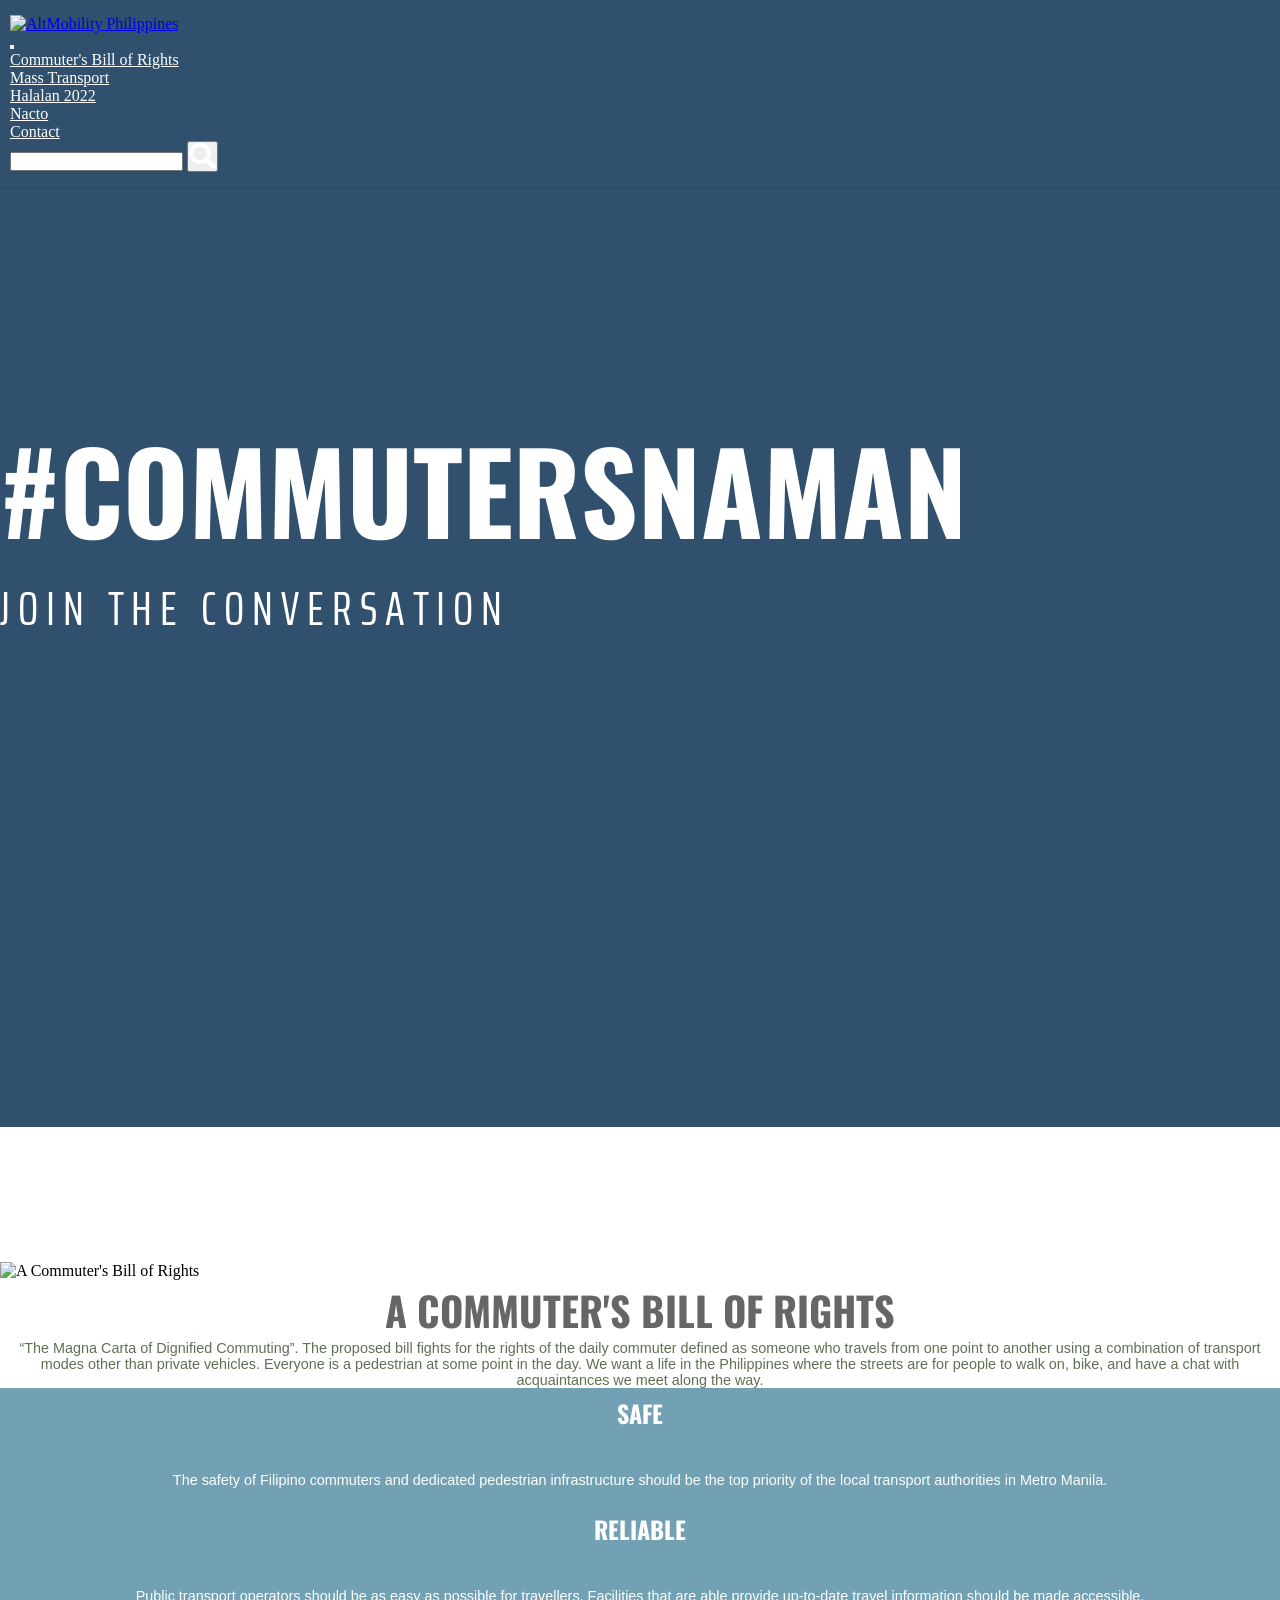
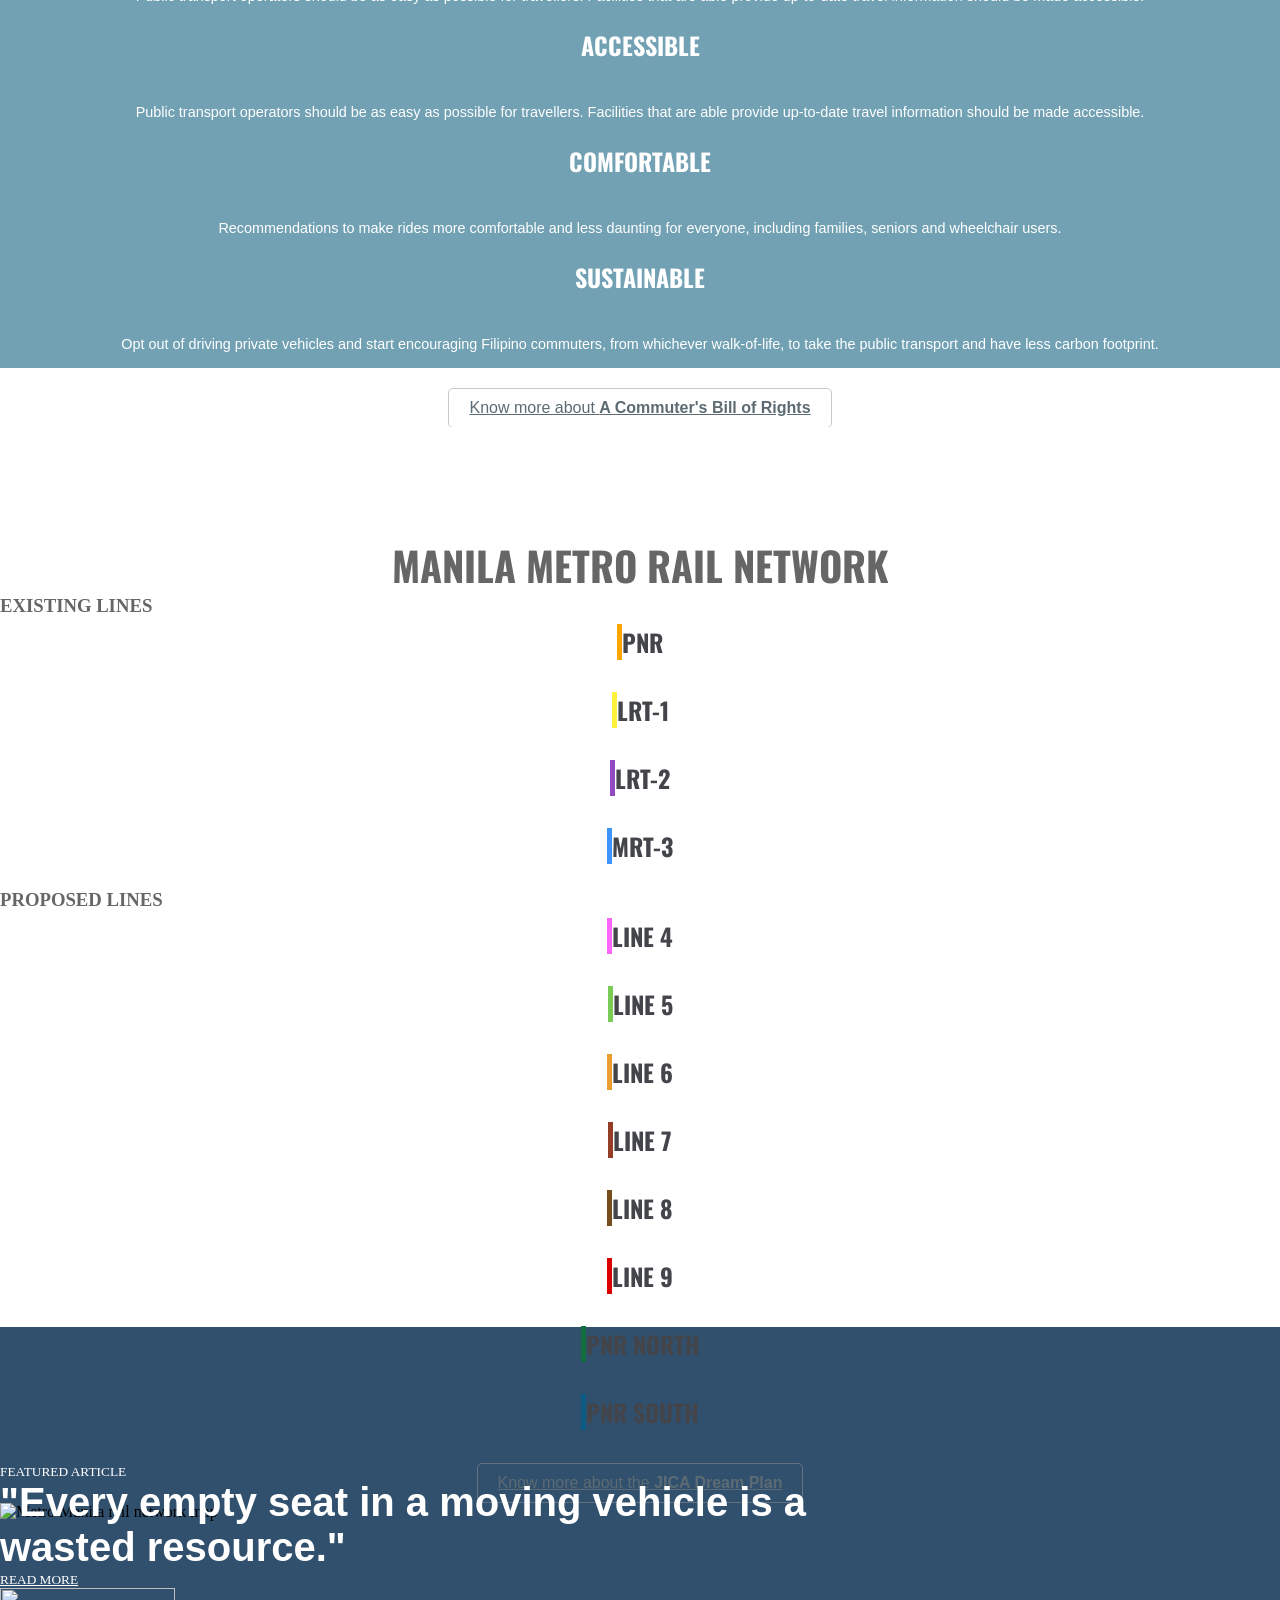
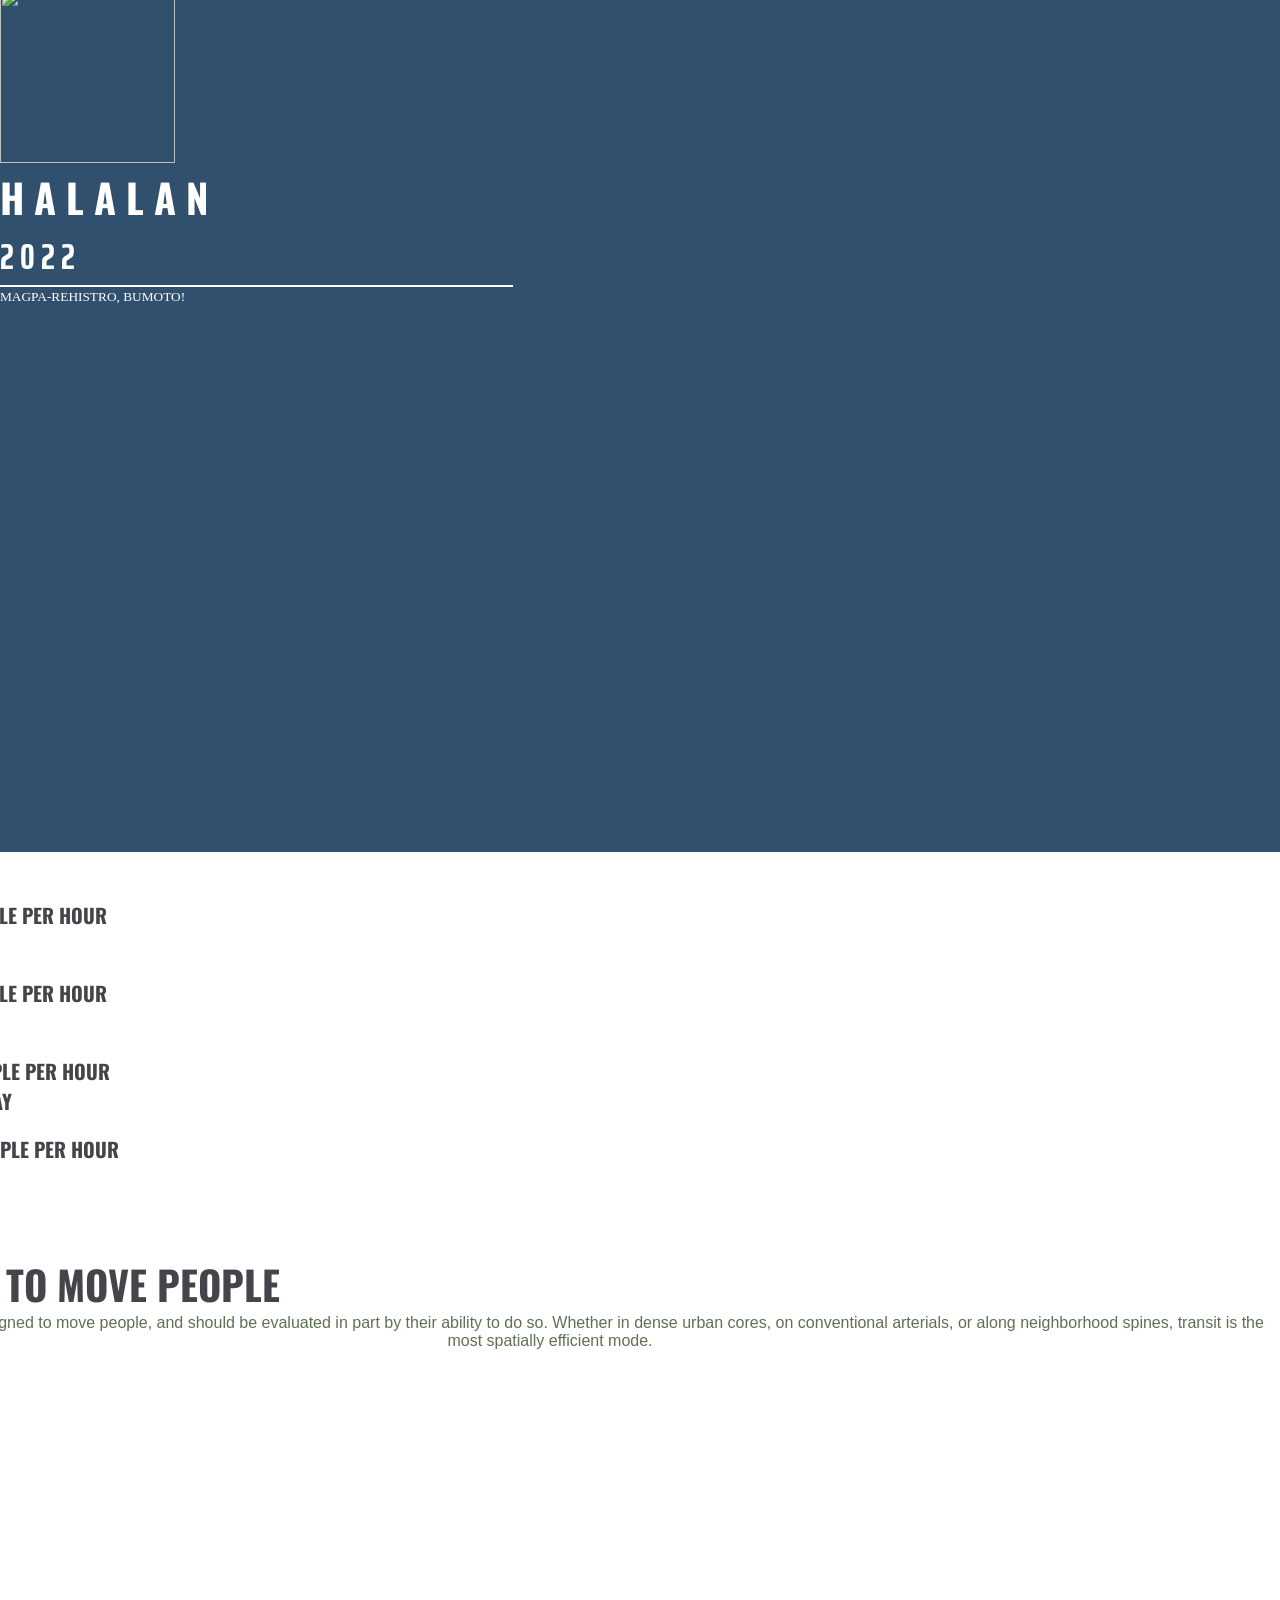
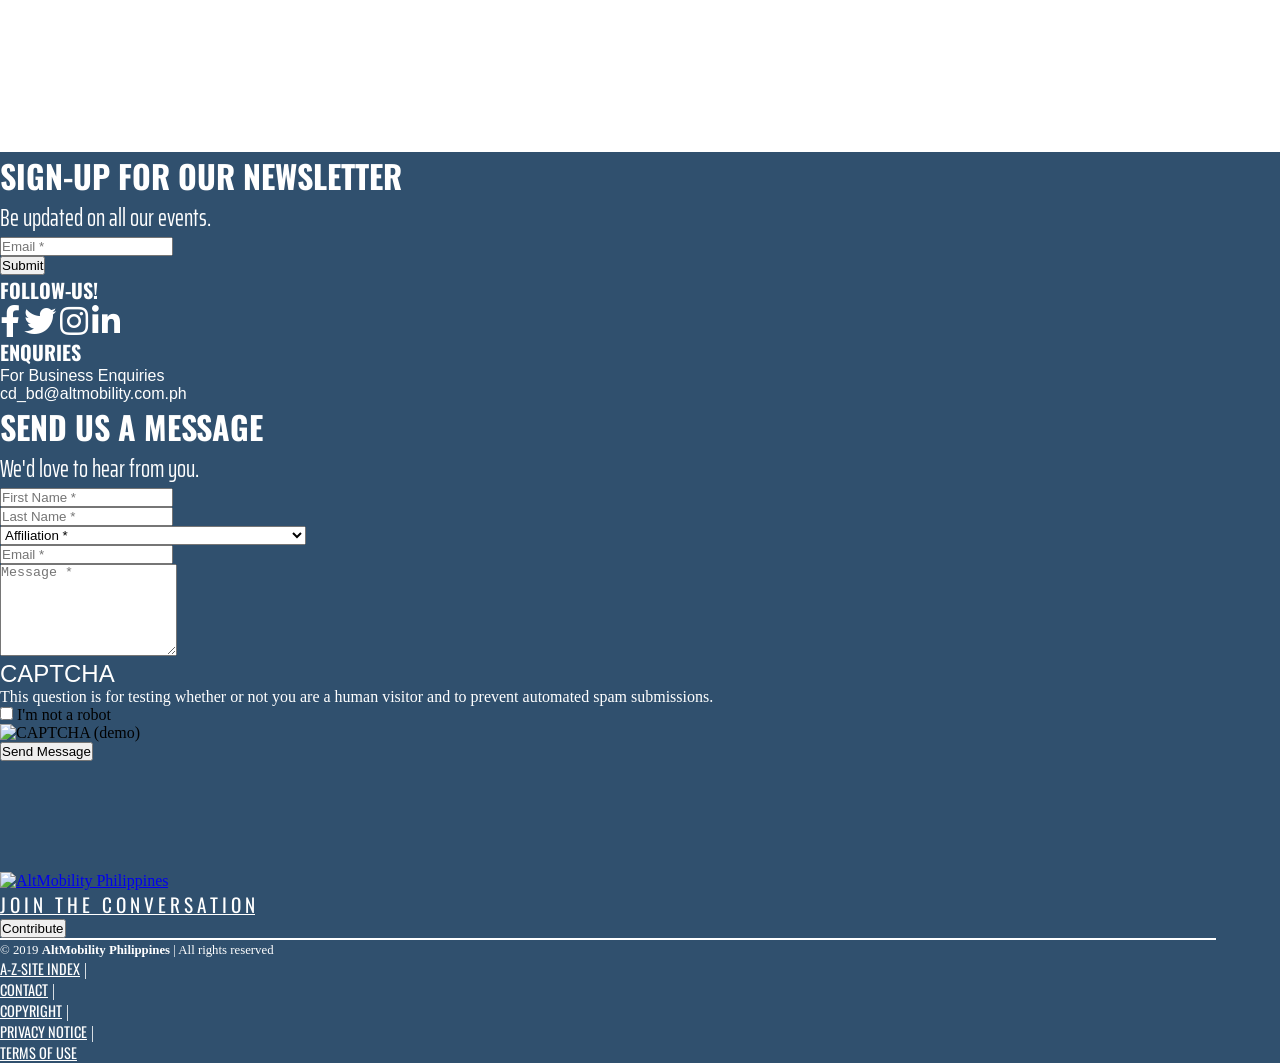
==== commit 73cca648: "P1: sidebar Home back to the hero; fix Bill of Rights logo alt quoting" ====
--- a/index.html
+++ b/index.html
@@ -106,7 +106,7 @@
 			            <ul class="list-unstyled components">
 			                <p></p>
 			                <li>
-			                    <a class="dismiss2" href="#home-mobile">Home</a>
+			                    <a class="dismiss2" href="#home">Home</a>
 			                </li>               
 			                <li>
 			                    <a class="dismiss2" href="#billofrights">Bill of Rights</a>
@@ -161,7 +161,7 @@
 						<div class="card-body d-flex justify-content-center container-fluid col-12 p-0">
 							<div class="" >
 								<div class="d-flex justify-content-center mb-n3">
-									<img class="billsofrightslogo img-fluid" src="https://res.cloudinary.com/kennmasing/image/upload/v1589305389/capstone1/billofrightslogo_k1hiuv.png" alt=\"A Commuter's Bill of Rights\">
+									<img class="billsofrightslogo img-fluid" src="https://res.cloudinary.com/kennmasing/image/upload/v1589305389/capstone1/billofrightslogo_k1hiuv.png" alt="A Commuter's Bill of Rights">
 								</div>
 								<p class="billofrights-hdr sm-txt1 my-0">A COMMUTER'S BILL OF RIGHTS</p>
 								<div class="d-flex justify-content-center bor-desc-tablet">
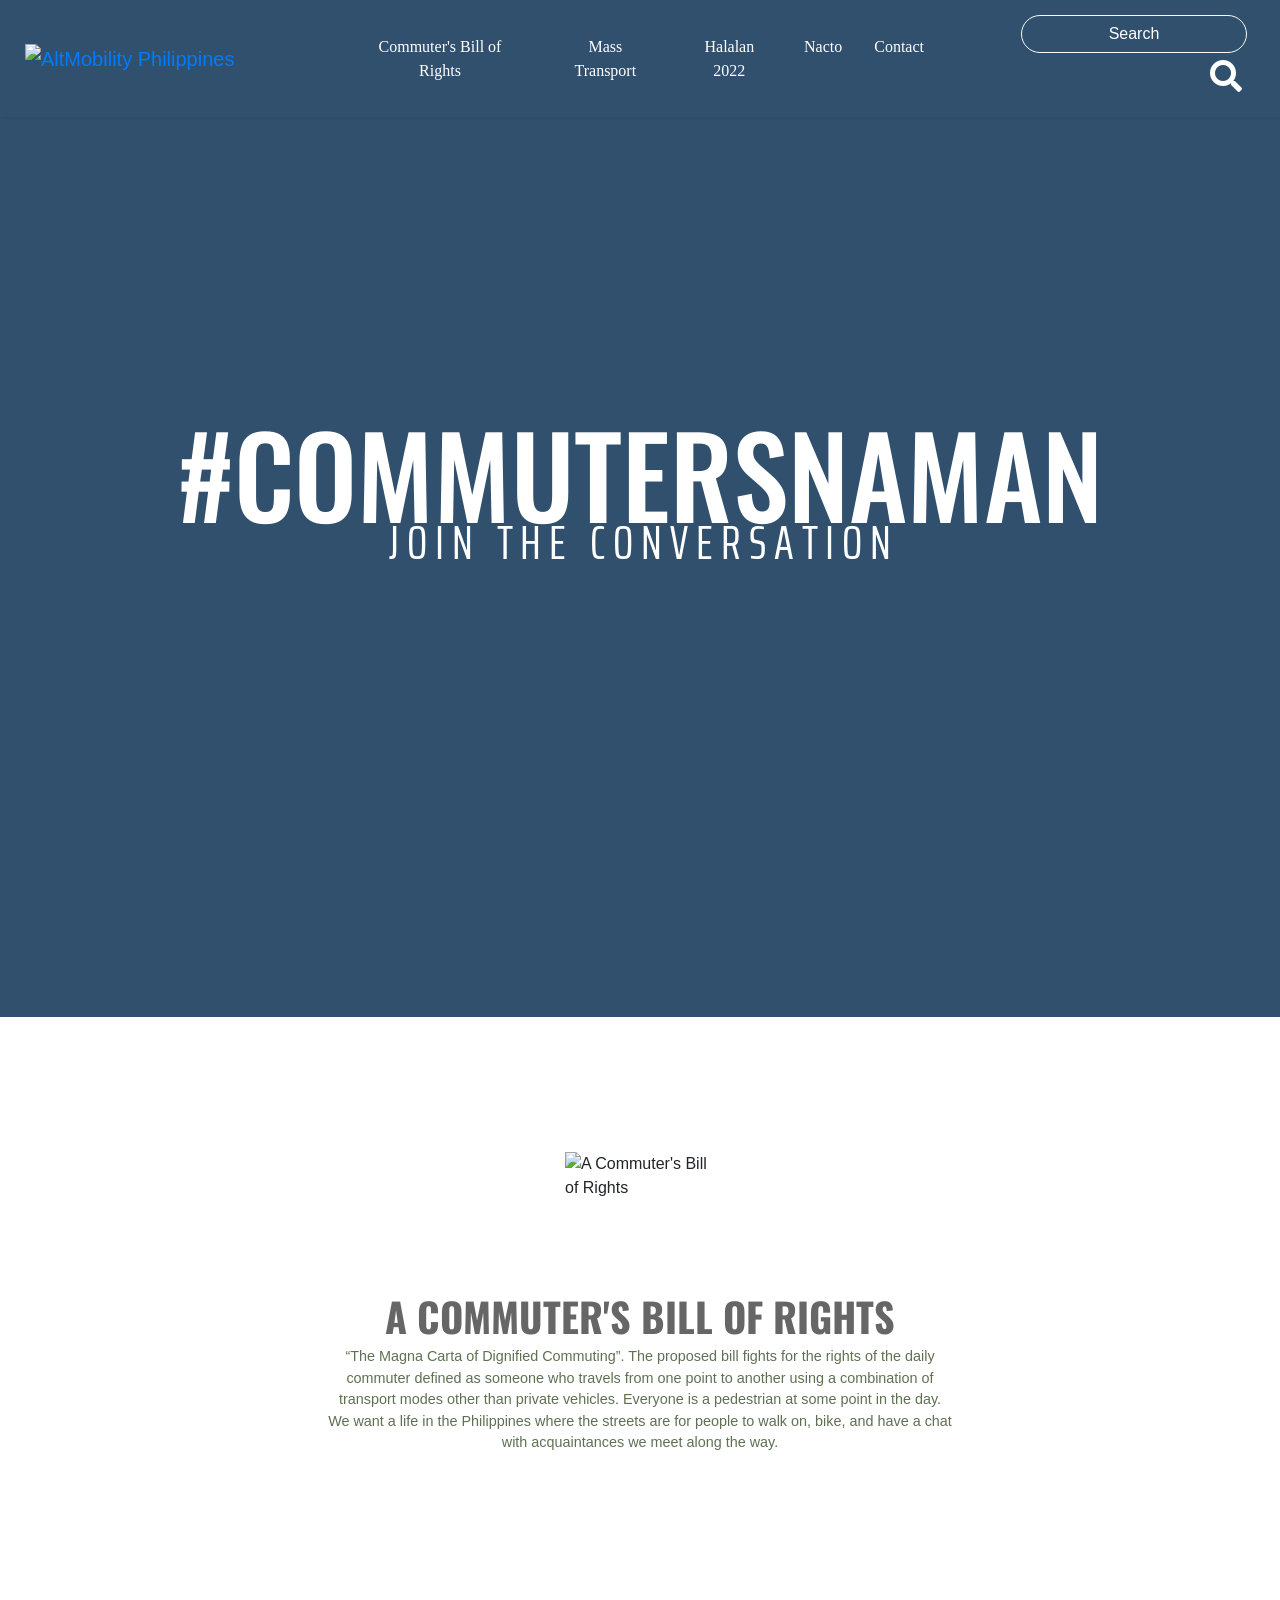
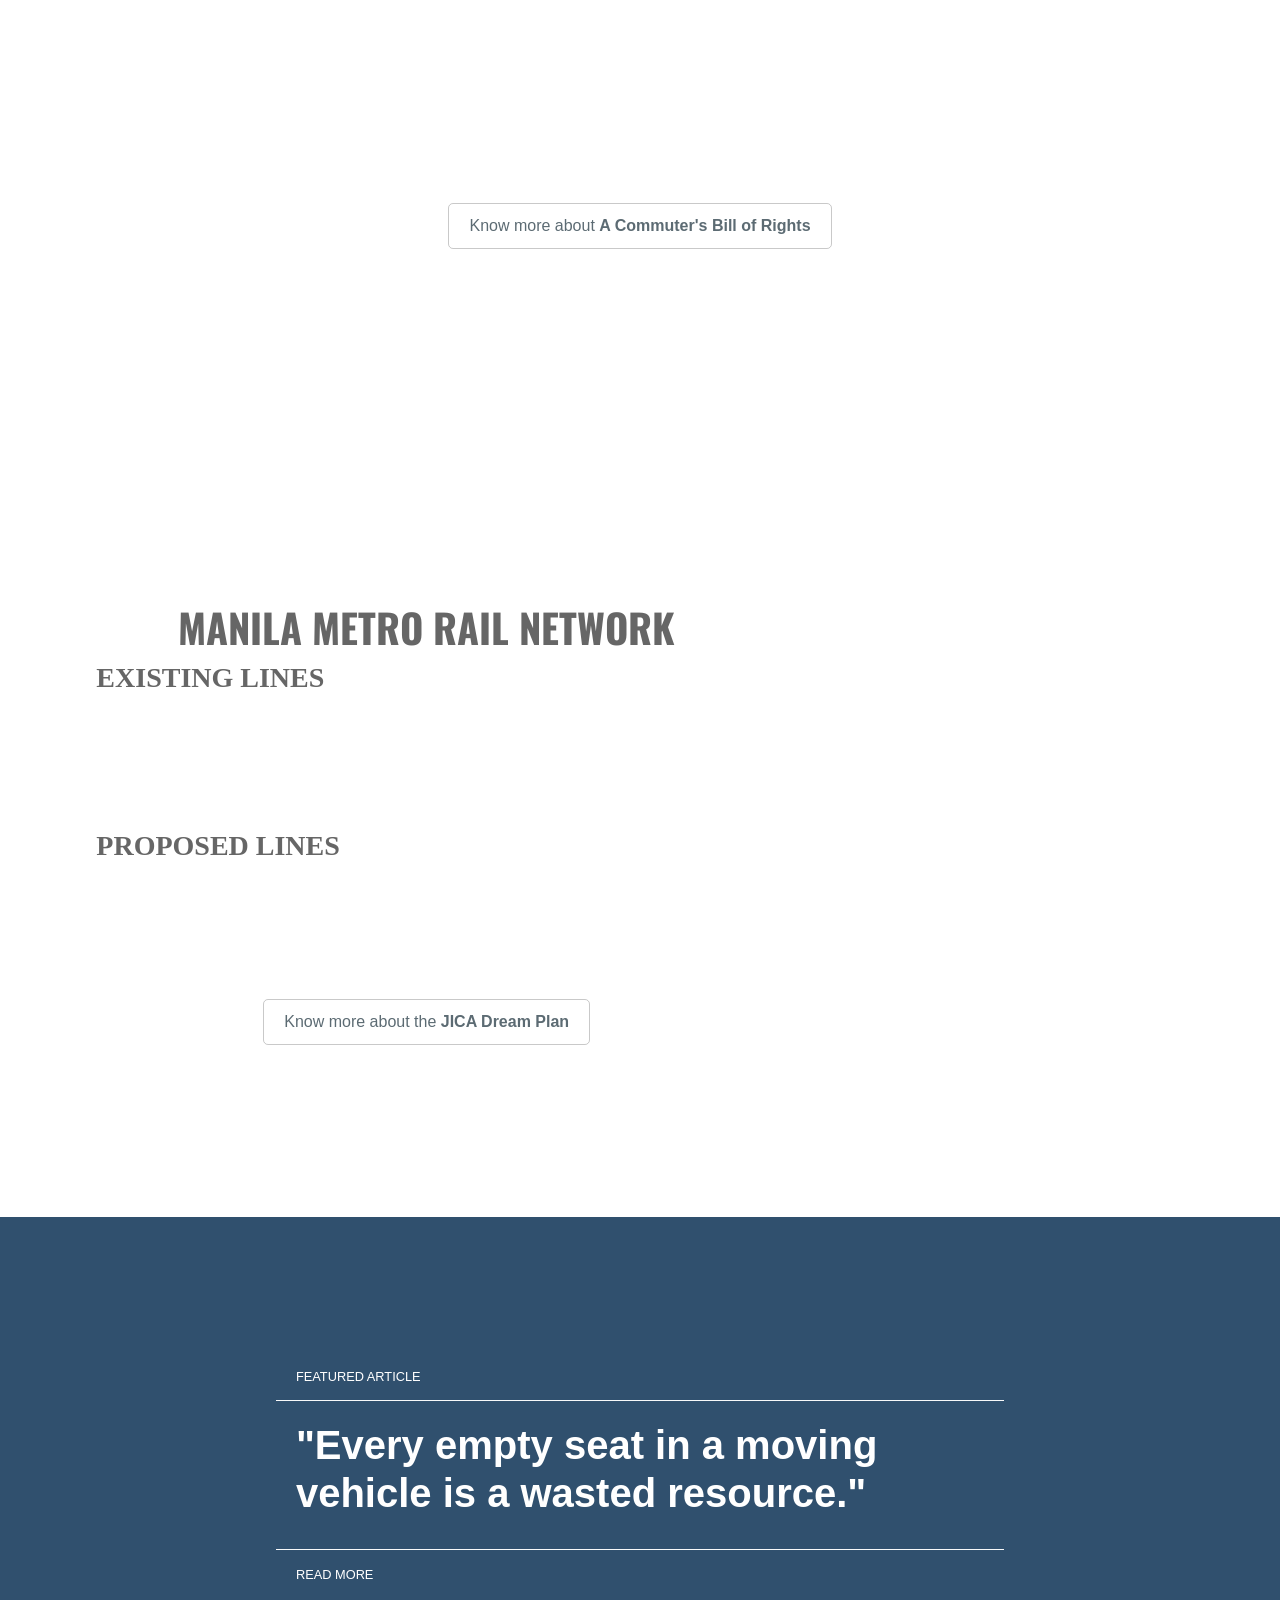
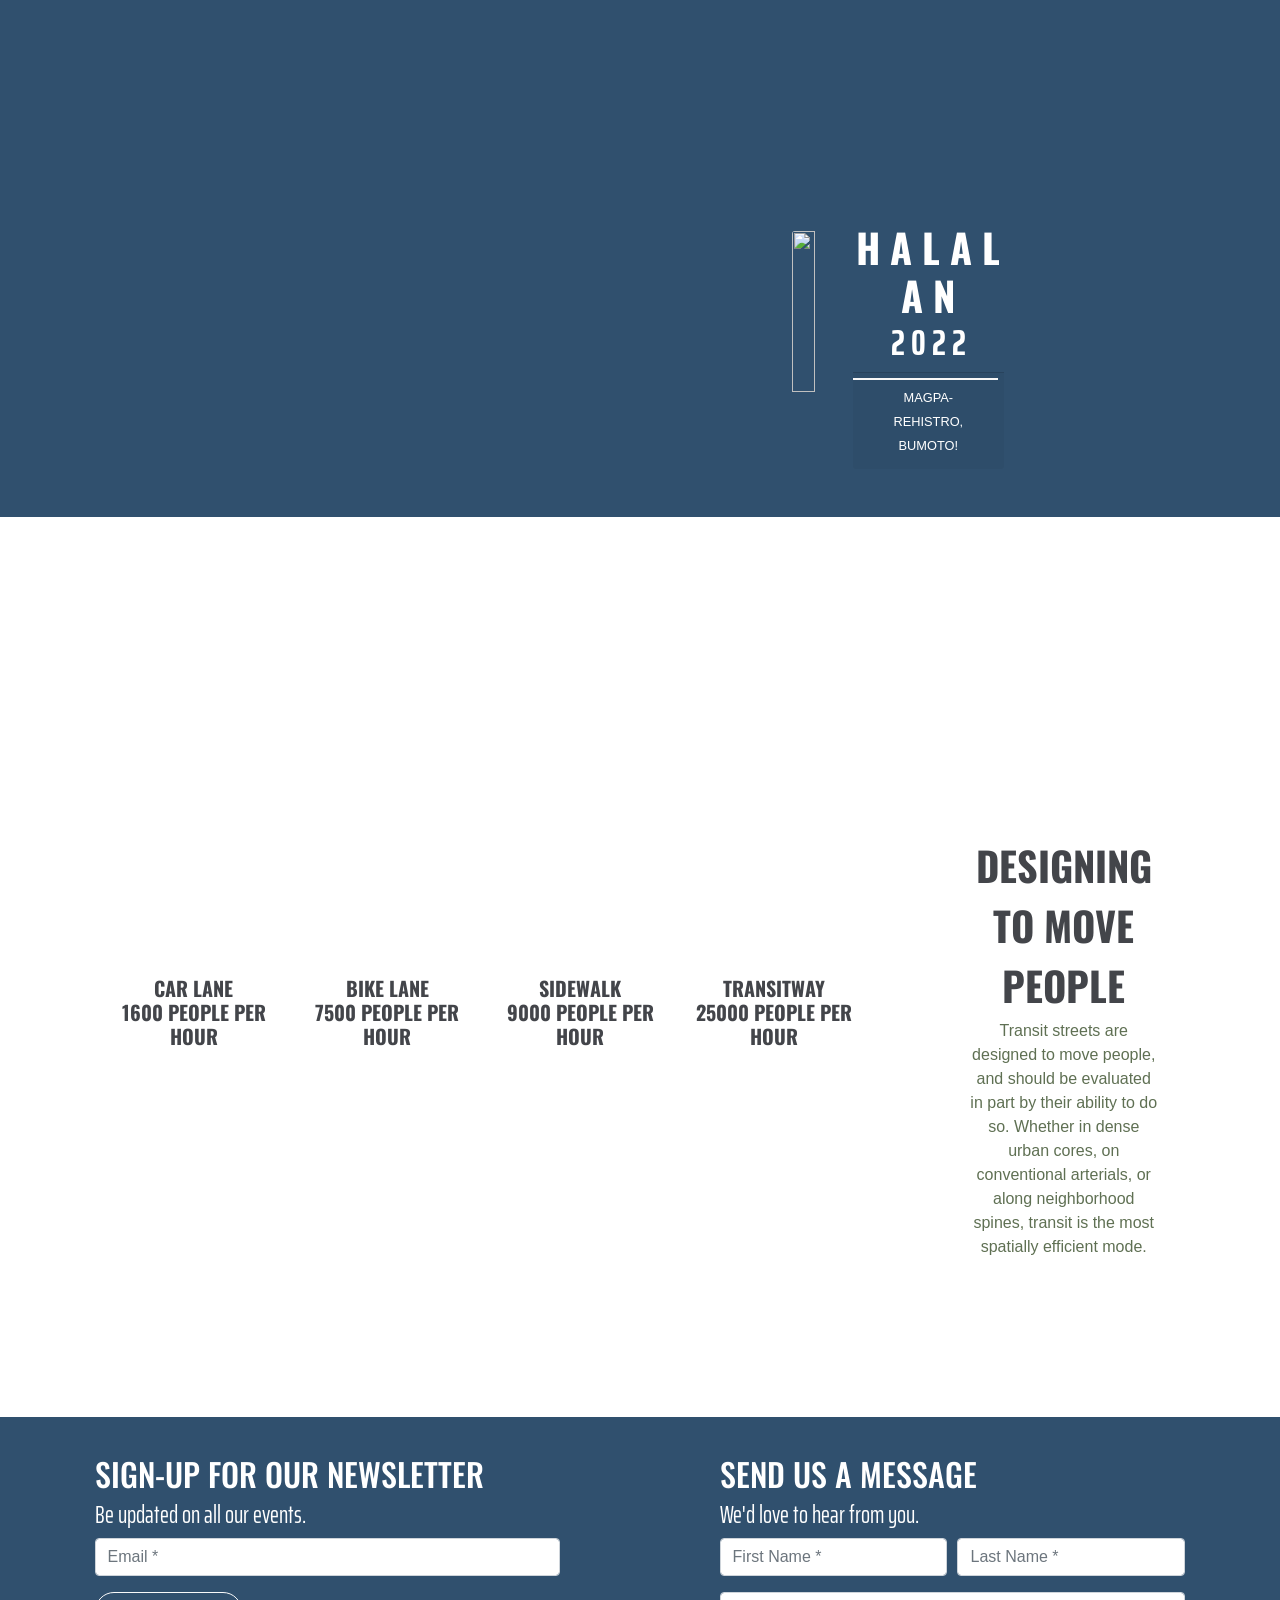
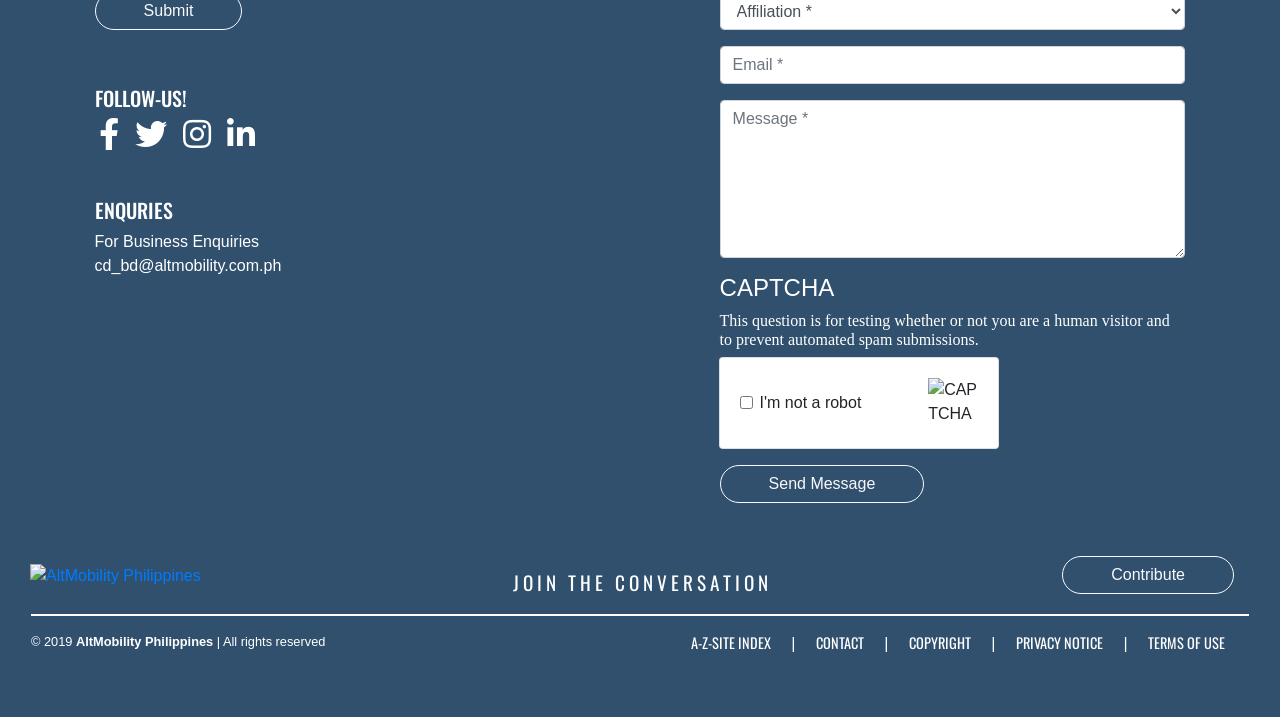
==== commit 99cef543: "P2: follow the portfolio file pattern (index.css, DESIGN.md, CDN libraries) - index.css at the root " ====
--- a/index.html
+++ b/index.html
@@ -5,16 +5,18 @@
 	    <meta name="viewport" content="width=device-width, initial-scale=1.0">
 		<title>AltMobility Philippines</title>
 		<link rel="shortcut icon" type="image/png" href="favicon.ico">
-		<link rel="stylesheet" href="./assets/css/bootstrap.min.css">
-	  	<link href="./assets/css/aos.css" rel="stylesheet">
-	  	<link rel="stylesheet" href="https://fonts.googleapis.com/css?family=Oswald">
-	  	<link rel="stylesheet" href="https://fonts.googleapis.com/css?family=Saira+Extra+Condensed">
+		<link rel="stylesheet" href="https://cdn.jsdelivr.net/npm/bootstrap@4.3.1/dist/css/bootstrap.min.css" integrity="sha384-ggOyR0iXCbMQv3Xipma34MD+dH/1fQ784/j6cY/iJTQUOhcWr7x9JvoRxT2MZw1T" crossorigin="anonymous">
+	  	<link rel="stylesheet" href="https://cdn.jsdelivr.net/npm/aos@2.3.1/dist/aos.css" integrity="sha384-/rJKQnzOkEo+daG0jMjU1IwwY9unxt1NBw3Ef2fmOJ3PW/TfAg2KXVoWwMZQZtw9" crossorigin="anonymous">
+	  	<!-- Fonts -->
+		<link rel="preconnect" href="https://fonts.googleapis.com">
+		<link rel="preconnect" href="https://fonts.gstatic.com" crossorigin>
+		<link rel="stylesheet" href="https://fonts.googleapis.com/css2?family=Oswald&amp;family=Saira+Extra+Condensed&amp;display=swap">
 	  	<link rel="stylesheet" href="https://use.fontawesome.com/releases/v5.7.2/css/all.css" integrity="sha384-fnmOCqbTlWIlj8LyTjo7mOUStjsKC4pOpQbqyi7RrhN7udi9RwhKkMHpvLbHG9Sr" crossorigin="anonymous">
 	  	
 		<!-- SIDEBAR LINKS -->
 		<meta http-equiv="X-UA-Compatible" content="IE=edge">
 	    <!-- Our Custom CSS -->
-	    <link rel="stylesheet" href="./assets/css/style.css">
+	    <link rel="stylesheet" href="./index.css?v=74ce75ce">
 	    <!-- Scrollbar Custom CSS -->
 	    <link rel="stylesheet" href="https://cdnjs.cloudflare.com/ajax/libs/malihu-custom-scrollbar-plugin/3.1.5/jquery.mCustomScrollbar.min.css" integrity="sha384-2Eef5h4vdx01fD0i6qvkDNrCPXRXiKc1D1fF12tgo1LvtNdDCWOOSJo2cgc0zivP" crossorigin="anonymous">
 	</head>
@@ -816,14 +818,14 @@
 		<div class="overlay"></div>
 
 		<!-------------------------------------------------- J A V A S C R I P T ---------------------------------------------------->
-		<script src="./assets/js/jquery-3.4.1.min.js"></script>
-		<script src="./assets/js/popper.min.js"></script>
-		<script src="./assets/js/bootstrap.min.js"></script>
-		<script src="./assets/js/aos.js"></script>
+		<script src="https://code.jquery.com/jquery-3.4.1.min.js" integrity="sha384-vk5WoKIaW/vJyUAd9n/wmopsmNhiy+L2Z+SBxGYnUkunIxVxAv/UtMOhba/xskxh" crossorigin="anonymous"></script>
+		<script src="https://cdn.jsdelivr.net/npm/popper.js@1.14.7/dist/umd/popper.min.js" integrity="sha384-UO2eT0CpHqdSJQ6hJty5KVphtPhzWj9WO1clHTMGa3JDZwrnQq4sF86dIHNDz0W1" crossorigin="anonymous"></script>
+		<script src="https://cdn.jsdelivr.net/npm/bootstrap@4.3.1/dist/js/bootstrap.min.js" integrity="sha384-JjSmVgyd0p3pXB1rRibZUAYoIIy6OrQ6VrjIEaFf/nJGzIxFDsf4x0xIM+B07jRM" crossorigin="anonymous"></script>
+		<script src="https://cdn.jsdelivr.net/npm/aos@2.3.1/dist/aos.js" integrity="sha384-wziAfh6b/qT+3LrqebF9WeK4+J5sehS6FA10J1t3a866kJ/fvU5UwofWnQyzLtwu" crossorigin="anonymous"></script>
 		<script>
 			AOS.init();
 		</script>
-		<script src="./assets/js/parallax.min.js"></script>
+		<script src="https://cdnjs.cloudflare.com/ajax/libs/parallax.js/1.5.0/parallax.min.js" integrity="sha384-MiVIO3889z2c94b4vZgB1j7gjtbP/QhaI27ZWTZvs9VM2AmqjLOYJ2ABcu/pZObG" crossorigin="anonymous"></script>
 
 	    <!-- jQuery Custom Scroller CDN -->
 	    <script src="https://cdnjs.cloudflare.com/ajax/libs/malihu-custom-scrollbar-plugin/3.1.5/jquery.mCustomScrollbar.concat.min.js" integrity="sha384-QHPBqENOg6UKmsoXiXjrEEu2W4rJZaCHDTqIOI9JqSg6dI3chbQ+0kXAYUQLEDYn" crossorigin="anonymous"></script>
--- a/index.css
+++ b/index.css
@@ -0,0 +1,3611 @@
+:root {
+    --color-base: #30506e;
+    --color-white: #ffffff;
+    --color-dark-gray: #5c6b73;
+    --color-text-gray: #666666;
+    --color-charcoal: #43454a;
+    --color-rights-blue: #72a1b4;
+    --color-sidebar-accent: #47748b;
+    --color-sidebar-hover: #7386d5;
+    --line-pnr: orange;
+    --line-subway: gray;
+    --line-lrt1: #fff23b;
+    --line-lrt2: #924ac2;
+    --line-mrt3: #3f94fc;
+    --line-4: #fa66fa;
+    --line-5: #7acc54;
+    --line-6: #eb9d31;
+    --line-7: #963d27;
+    --line-8: #754e1b;
+    --line-9: #db0000;
+    --line-pnr-north: #126e3d;
+    --line-pnr-south: #0c5b82;
+}
+
+/* ==================== RESET AND BASE ==================== */
+
+* {
+    margin: 0;
+    padding: 0;
+    box-sizing: border-box;
+}
+
+html {
+    scroll-behavior: smooth;
+}
+
+.no-gutters {
+    margin: 0 0 0 0 !important;
+    padding: 0 0 0 0 !important;
+}
+
+body {
+    background-color: var(--color-base);
+}
+
+/* ==================== DESKTOP NAVBAR ==================== */
+
+@media (min-width: 992px) {
+    nav#nav-home {
+        padding: 15px 10px;
+        background: var(--color-base);
+        border: none;
+        border-radius: 0;
+        margin-bottom: 40px;
+        box-shadow: 1px 1px 3px rgba(0, 0, 0, 0.1);
+    }
+    nav#nav-home div a img.nav-logo {
+        height: 8vh;
+    }
+    nav#nav-home div div ul li a.nav-link {
+        color: var(--color-white);
+        font-family: Calibri;
+    }
+    nav#nav-home div form input.searchbar::placeholder {
+        color: var(--color-white) !important;
+    }
+    nav#nav-home div form input.searchbar:hover::placeholder {
+        color: gray !important;
+    }
+    nav#nav-home div form button.search-btn {
+        color: var(--color-white) !important;
+    }
+}
+@media (min-width: 768px) and (max-width: 991px) {
+    nav#nav-home {
+        display: none !important;
+        height: 0vh;
+    }
+    nav#nav-home div a img.nav-logo {
+        display: none !important;
+        height: 0vh;
+    }
+    nav#nav-home div div ul li a.nav-link {
+        display: none !important;
+        height: 0vh;
+    }
+    nav#nav-home div form input.searchbar::placeholder {
+        display: none !important;
+        height: 0vh;
+    }
+    nav#nav-home div form button.search-btn {
+        display: none !important;
+        height: 0vh;
+    }
+}
+@media (min-width: 577px) and (max-width: 767px) {
+    nav#nav-home {
+        display: none !important;
+        height: 0vh;
+    }
+    nav#nav-home div a img.nav-logo {
+        display: none !important;
+        height: 0vh;
+    }
+    nav#nav-home div div ul li a.nav-link {
+        display: none !important;
+        height: 0vh;
+    }
+    nav#nav-home div form input.searchbar::placeholder {
+        display: none !important;
+        height: 0vh;
+    }
+    nav#nav-home div form button.search-btn {
+        display: none !important;
+        height: 0vh;
+    }
+}
+@media (min-width: 412px) and (max-width: 576px) {
+    nav#nav-home {
+        display: none !important;
+        height: 0vh;
+    }
+    nav#nav-home div a img.nav-logo {
+        display: none !important;
+        height: 0vh;
+    }
+    nav#nav-home div div ul li a.nav-link {
+        display: none !important;
+        height: 0vh;
+    }
+    nav#nav-home div form input.searchbar::placeholder {
+        display: none !important;
+        height: 0vh;
+    }
+    nav#nav-home div form button.search-btn {
+        display: none !important;
+        height: 0vh;
+    }
+}
+@media (max-width: 411px) {
+    nav#nav-home {
+        display: none !important;
+        height: 0vh;
+    }
+    nav#nav-home div a img.nav-logo {
+        display: none !important;
+        height: 0vh;
+    }
+    nav#nav-home div div ul li a.nav-link {
+        display: none !important;
+        height: 0vh;
+    }
+    nav#nav-home div form input.searchbar::placeholder {
+        display: none !important;
+        height: 0vh;
+    }
+    nav#nav-home div form button.search-btn {
+        display: none !important;
+        height: 0vh;
+    }
+}
+
+/* ==================== MOBILE SIDEBAR ==================== */
+
+@media (min-width: 992px) {
+    section.navbar-mobile#home-mobile div.wrapper nav#sidebar {
+        display: none !important;
+        height: 0vh !important;
+    }
+    section.navbar-mobile#home-mobile div.wrapper nav#sidebar.active {
+        display: none !important;
+        height: 0vh !important;
+    }
+    section.navbar-mobile#home-mobile div.wrapper nav#sidebar.active div#dismiss {
+        display: none !important;
+        height: 0vh !important;
+    }
+    section.navbar-mobile#home-mobile div.wrapper nav#sidebar.active div#dismiss:hover {
+        display: none !important;
+        height: 0vh !important;
+    }
+    section.navbar-mobile#home-mobile div.wrapper nav#sidebar.active div.sidebar-header {
+        display: none !important;
+        height: 0vh !important;
+    }
+    section.navbar-mobile#home-mobile div.wrapper nav#sidebar.active ul.components {
+        display: none !important;
+        height: 0vh !important;
+    }
+    section.navbar-mobile#home-mobile div.wrapper nav#sidebar.active ul.components p {
+        display: none !important;
+        height: 0vh !important;
+    }
+    section.navbar-mobile#home-mobile div.wrapper nav#sidebar.active ul.components li {
+        display: none !important;
+        height: 0vh !important;
+    }
+    section.navbar-mobile#home-mobile div.wrapper nav#sidebar.active ul.components li a.dismiss2 {
+        display: none !important;
+        height: 0vh !important;
+    }
+    section.navbar-mobile#home-mobile div.wrapper nav#sidebar.active ul.components li a#dismiss:hover {
+        display: none !important;
+        height: 0vh !important;
+    }
+    section.navbar-mobile#home-mobile div.wrapper nav#sidebar.active ul.components li.active a[aria-expanded=true] {
+        display: none !important;
+        height: 0vh !important;
+    }
+    section.navbar-mobile#home-mobile div.wrapper nav#sidebar.active ul.components li.active a[data-toggle=collapse] {
+        display: none !important;
+        height: 0vh !important;
+    }
+    section.navbar-mobile#home-mobile div.wrapper nav#sidebar.active ul.components li.active a#dismiss:hover {
+        display: none !important;
+        height: 0vh !important;
+    }
+    section.navbar-mobile#home-mobile div.wrapper nav#sidebar.active ul.CTAs {
+        display: none !important;
+        height: 0vh !important;
+    }
+    section.navbar-mobile#home-mobile div.wrapper nav#sidebar.active ul.CTAs li form.form-inline input.searchbar::placeholder {
+        display: none !important;
+        height: 0vh !important;
+    }
+    section.navbar-mobile#home-mobile div.wrapper nav#sidebar.active ul.CTAs li form.form-inline button.search-btn {
+        display: none !important;
+        height: 0vh !important;
+    }
+    section.navbar-mobile#home-mobile div#content {
+        display: none !important;
+        height: 0vh !important;
+    }
+    section.navbar-mobile#home-mobile div#content nav.nav-mobile-pg {
+        display: none !important;
+        height: 0vh !important;
+    }
+    section.navbar-mobile#home-mobile div#content nav.nav-mobile-pg div div img.nav-logo-lg {
+        display: none !important;
+        height: 0vh !important;
+    }
+    section.navbar-mobile#home-mobile div#content nav.nav-mobile-pg div div img.nav-logo-md {
+        display: none !important;
+        height: 0vh !important;
+    }
+    section.navbar-mobile#home-mobile div#content nav.nav-mobile-pg div div img.nav-logo-xs {
+        display: none !important;
+        height: 0vh !important;
+    }
+}
+@media (min-width: 768px) and (max-width: 991px) {
+    section.navbar-mobile#home-mobile div.wrapper nav#sidebar {
+        width: 250px;
+        position: fixed;
+        top: 0;
+        left: -250px;
+        height: 100vh;
+        z-index: 999;
+        background: rgba(0, 0, 0, 0.75);
+        color: var(--color-white);
+        transition: all 0.3s;
+        overflow-y: scroll;
+        box-shadow: 3px 3px 3px rgba(0, 0, 0, 0.2);
+    }
+    section.navbar-mobile#home-mobile div.wrapper nav#sidebar.active {
+        left: 0;
+    }
+    section.navbar-mobile#home-mobile div.wrapper nav#sidebar.active div#dismiss {
+        width: 35px;
+        height: 35px;
+        line-height: 35px;
+        text-align: center;
+        background: var(--color-base);
+        position: absolute;
+        top: 10px;
+        right: 10px;
+        cursor: pointer;
+        -webkit-transition: all 0.3s;
+        -o-transition: all 0.3s;
+        transition: all 0.3s;
+    }
+    section.navbar-mobile#home-mobile div.wrapper nav#sidebar.active div#dismiss:hover {
+        background: var(--color-white);
+        color: var(--color-sidebar-hover);
+    }
+    section.navbar-mobile#home-mobile div.wrapper nav#sidebar.active div.sidebar-header {
+        padding: 20px;
+        background: var(--color-base);
+    }
+    section.navbar-mobile#home-mobile div.wrapper nav#sidebar.active ul.components {
+        padding: 20px 0;
+        border-bottom: 1px solid var(--color-sidebar-accent);
+    }
+    section.navbar-mobile#home-mobile div.wrapper nav#sidebar.active ul.components p {
+        color: var(--color-white);
+        padding: 10px;
+    }
+    section.navbar-mobile#home-mobile div.wrapper nav#sidebar.active ul.components li {
+        padding: 0.5rem;
+    }
+    section.navbar-mobile#home-mobile div.wrapper nav#sidebar.active ul.components li a.dismiss2 {
+        cursor: pointer;
+        -webkit-transition: all 0.3s;
+        -o-transition: all 0.3s;
+        transition: all 0.3s;
+        font-size: 1.1em;
+        padding-left: 15px !important;
+        color: var(--color-white);
+    }
+    section.navbar-mobile#home-mobile div.wrapper nav#sidebar.active ul.components li a#dismiss:hover {
+        color: var(--color-sidebar-hover);
+        background: var(--color-white);
+    }
+    section.navbar-mobile#home-mobile div.wrapper nav#sidebar.active ul.components li.active a[aria-expanded=true] {
+        color: var(--color-white);
+        background: var(--color-base);
+        font-size: 0.9em !important;
+        padding-left: 30px !important;
+        background: var(--color-base);
+    }
+    section.navbar-mobile#home-mobile div.wrapper nav#sidebar.active ul.components li.active a[data-toggle=collapse] {
+        position: relative;
+    }
+    section.navbar-mobile#home-mobile div.wrapper nav#sidebar.active ul.components li.active a#dismiss:hover {
+        color: var(--color-sidebar-hover);
+        background: var(--color-white);
+    }
+    section.navbar-mobile#home-mobile div.wrapper nav#sidebar.active ul.CTAs {
+        padding: 20px;
+    }
+    section.navbar-mobile#home-mobile div.wrapper nav#sidebar.active ul.CTAs li form.form-inline input.searchbar::placeholder {
+        color: var(--color-white) !important;
+    }
+    section.navbar-mobile#home-mobile div.wrapper nav#sidebar.active ul.CTAs li form.form-inline button.search-btn {
+        color: var(--color-white) !important;
+    }
+    section.navbar-mobile#home-mobile div#content {
+        width: 100%;
+        min-height: 100vh;
+        transition: all 0.3s;
+        position: absolute;
+        top: 0;
+        right: 0;
+    }
+    section.navbar-mobile#home-mobile div#content nav.nav-mobile-pg {
+        background: var(--color-base);
+    }
+    section.navbar-mobile#home-mobile div#content nav.nav-mobile-pg div div img.nav-logo-lg {
+        display: none !important;
+        height: 0vh;
+    }
+    section.navbar-mobile#home-mobile div#content nav.nav-mobile-pg div div img.nav-logo-xs {
+        display: none !important;
+        height: 0vh;
+    }
+}
+@media (min-width: 577px) and (max-width: 767px) {
+    section.navbar-mobile#home-mobile div.wrapper nav#sidebar {
+        width: 250px;
+        position: fixed;
+        top: 0;
+        left: -250px;
+        height: 100vh;
+        z-index: 999;
+        background: rgba(0, 0, 0, 0.75);
+        color: var(--color-white);
+        transition: all 0.3s;
+        overflow-y: scroll;
+        box-shadow: 3px 3px 3px rgba(0, 0, 0, 0.2);
+    }
+    section.navbar-mobile#home-mobile div.wrapper nav#sidebar.active {
+        left: 0;
+    }
+    section.navbar-mobile#home-mobile div.wrapper nav#sidebar.active div#dismiss {
+        width: 35px;
+        height: 35px;
+        line-height: 35px;
+        text-align: center;
+        background: var(--color-base);
+        position: absolute;
+        top: 10px;
+        right: 10px;
+        cursor: pointer;
+        -webkit-transition: all 0.3s;
+        -o-transition: all 0.3s;
+        transition: all 0.3s;
+    }
+    section.navbar-mobile#home-mobile div.wrapper nav#sidebar.active div#dismiss:hover {
+        background: var(--color-white);
+        color: var(--color-sidebar-hover);
+    }
+    section.navbar-mobile#home-mobile div.wrapper nav#sidebar.active div.sidebar-header {
+        padding: 20px;
+        background: var(--color-base);
+    }
+    section.navbar-mobile#home-mobile div.wrapper nav#sidebar.active ul.components {
+        padding: 20px 0;
+        border-bottom: 1px solid var(--color-sidebar-accent);
+    }
+    section.navbar-mobile#home-mobile div.wrapper nav#sidebar.active ul.components p {
+        color: var(--color-white);
+        padding: 10px;
+    }
+    section.navbar-mobile#home-mobile div.wrapper nav#sidebar.active ul.components li {
+        padding: 0.5rem;
+    }
+    section.navbar-mobile#home-mobile div.wrapper nav#sidebar.active ul.components li a.dismiss2 {
+        cursor: pointer;
+        -webkit-transition: all 0.3s;
+        -o-transition: all 0.3s;
+        transition: all 0.3s;
+        font-size: 1.1em;
+        padding-left: 15px !important;
+        color: var(--color-white);
+    }
+    section.navbar-mobile#home-mobile div.wrapper nav#sidebar.active ul.components li a#dismiss:hover {
+        color: var(--color-sidebar-hover);
+        background: var(--color-white);
+    }
+    section.navbar-mobile#home-mobile div.wrapper nav#sidebar.active ul.components li.active a[aria-expanded=true] {
+        color: var(--color-white);
+        background: var(--color-base);
+        font-size: 0.9em !important;
+        padding-left: 30px !important;
+        background: var(--color-base);
+    }
+    section.navbar-mobile#home-mobile div.wrapper nav#sidebar.active ul.components li.active a[data-toggle=collapse] {
+        position: relative;
+    }
+    section.navbar-mobile#home-mobile div.wrapper nav#sidebar.active ul.components li.active a#dismiss:hover {
+        color: var(--color-sidebar-hover);
+        background: var(--color-white);
+    }
+    section.navbar-mobile#home-mobile div.wrapper nav#sidebar.active ul.CTAs {
+        padding: 20px;
+    }
+    section.navbar-mobile#home-mobile div.wrapper nav#sidebar.active ul.CTAs li form.form-inline input.searchbar::placeholder {
+        color: var(--color-white) !important;
+    }
+    section.navbar-mobile#home-mobile div.wrapper nav#sidebar.active ul.CTAs li form.form-inline button.search-btn {
+        color: var(--color-white) !important;
+    }
+    section.navbar-mobile#home-mobile div#content {
+        width: 100%;
+        min-height: 100vh;
+        transition: all 0.3s;
+        position: absolute;
+        top: 0;
+        right: 0;
+    }
+    section.navbar-mobile#home-mobile div#content nav.nav-mobile-pg {
+        background: var(--color-base);
+    }
+    section.navbar-mobile#home-mobile div#content nav.nav-mobile-pg div div img.nav-logo-lg {
+        display: none !important;
+        height: 0vh;
+    }
+    section.navbar-mobile#home-mobile div#content nav.nav-mobile-pg div div img.nav-logo-xs {
+        display: none !important;
+        height: 0vh;
+    }
+}
+@media (min-width: 412px) and (max-width: 576px) {
+    section.navbar-mobile#home-mobile div.wrapper nav#sidebar {
+        width: 250px;
+        position: fixed;
+        top: 0;
+        left: -250px;
+        height: 100vh;
+        z-index: 999;
+        background: rgba(0, 0, 0, 0.75);
+        color: var(--color-white);
+        transition: all 0.3s;
+        overflow-y: scroll;
+        box-shadow: 3px 3px 3px rgba(0, 0, 0, 0.2);
+    }
+    section.navbar-mobile#home-mobile div.wrapper nav#sidebar.active {
+        left: 0;
+    }
+    section.navbar-mobile#home-mobile div.wrapper nav#sidebar.active div#dismiss {
+        width: 35px;
+        height: 35px;
+        line-height: 35px;
+        text-align: center;
+        background: var(--color-base);
+        position: absolute;
+        top: 10px;
+        right: 10px;
+        cursor: pointer;
+        -webkit-transition: all 0.3s;
+        -o-transition: all 0.3s;
+        transition: all 0.3s;
+    }
+    section.navbar-mobile#home-mobile div.wrapper nav#sidebar.active div#dismiss:hover {
+        background: var(--color-white);
+        color: var(--color-sidebar-hover);
+    }
+    section.navbar-mobile#home-mobile div.wrapper nav#sidebar.active div.sidebar-header {
+        padding: 20px;
+        background: var(--color-base);
+    }
+    section.navbar-mobile#home-mobile div.wrapper nav#sidebar.active ul.components {
+        padding: 20px 0;
+        border-bottom: 1px solid var(--color-sidebar-accent);
+    }
+    section.navbar-mobile#home-mobile div.wrapper nav#sidebar.active ul.components p {
+        color: var(--color-white);
+        padding: 10px;
+    }
+    section.navbar-mobile#home-mobile div.wrapper nav#sidebar.active ul.components li {
+        padding: 0.5rem;
+    }
+    section.navbar-mobile#home-mobile div.wrapper nav#sidebar.active ul.components li a.dismiss2 {
+        cursor: pointer;
+        -webkit-transition: all 0.3s;
+        -o-transition: all 0.3s;
+        transition: all 0.3s;
+        font-size: 1.1em;
+        padding-left: 15px !important;
+        color: var(--color-white);
+    }
+    section.navbar-mobile#home-mobile div.wrapper nav#sidebar.active ul.components li a#dismiss:hover {
+        color: var(--color-sidebar-hover);
+        background: var(--color-white);
+    }
+    section.navbar-mobile#home-mobile div.wrapper nav#sidebar.active ul.components li.active a[aria-expanded=true] {
+        color: var(--color-white);
+        background: var(--color-base);
+        font-size: 0.9em !important;
+        padding-left: 30px !important;
+        background: var(--color-base);
+    }
+    section.navbar-mobile#home-mobile div.wrapper nav#sidebar.active ul.components li.active a[data-toggle=collapse] {
+        position: relative;
+    }
+    section.navbar-mobile#home-mobile div.wrapper nav#sidebar.active ul.components li.active a#dismiss:hover {
+        color: var(--color-sidebar-hover);
+        background: var(--color-white);
+    }
+    section.navbar-mobile#home-mobile div.wrapper nav#sidebar.active ul.CTAs {
+        padding: 20px;
+    }
+    section.navbar-mobile#home-mobile div.wrapper nav#sidebar.active ul.CTAs li form.form-inline input.searchbar::placeholder {
+        color: var(--color-white) !important;
+    }
+    section.navbar-mobile#home-mobile div.wrapper nav#sidebar.active ul.CTAs li form.form-inline button.search-btn {
+        color: var(--color-white) !important;
+    }
+    section.navbar-mobile#home-mobile div#content {
+        width: 100%;
+        min-height: 100vh;
+        transition: all 0.3s;
+        position: absolute;
+        top: 0;
+        right: 0;
+    }
+    section.navbar-mobile#home-mobile div#content nav.nav-mobile-pg {
+        background: var(--color-base);
+    }
+    section.navbar-mobile#home-mobile div#content nav.nav-mobile-pg div div img.nav-logo-lg {
+        display: none !important;
+        height: 0vh;
+    }
+    section.navbar-mobile#home-mobile div#content nav.nav-mobile-pg div div img.nav-logo-md {
+        display: none !important;
+        height: 0vh;
+    }
+}
+@media (max-width: 411px) {
+    section.navbar-mobile#home-mobile div.wrapper nav#sidebar {
+        width: 250px;
+        position: fixed;
+        top: 0;
+        left: -250px;
+        height: 100vh;
+        z-index: 999;
+        background: rgba(0, 0, 0, 0.75);
+        color: var(--color-white);
+        transition: all 0.3s;
+        overflow-y: scroll;
+        box-shadow: 3px 3px 3px rgba(0, 0, 0, 0.2);
+    }
+    section.navbar-mobile#home-mobile div.wrapper nav#sidebar.active {
+        left: 0;
+    }
+    section.navbar-mobile#home-mobile div.wrapper nav#sidebar.active div#dismiss {
+        width: 35px;
+        height: 35px;
+        line-height: 35px;
+        text-align: center;
+        background: var(--color-base);
+        position: absolute;
+        top: 10px;
+        right: 10px;
+        cursor: pointer;
+        -webkit-transition: all 0.3s;
+        -o-transition: all 0.3s;
+        transition: all 0.3s;
+    }
+    section.navbar-mobile#home-mobile div.wrapper nav#sidebar.active div#dismiss:hover {
+        background: var(--color-white);
+        color: var(--color-sidebar-hover);
+    }
+    section.navbar-mobile#home-mobile div.wrapper nav#sidebar.active div.sidebar-header {
+        padding: 20px;
+        background: var(--color-base);
+    }
+    section.navbar-mobile#home-mobile div.wrapper nav#sidebar.active ul.components {
+        padding: 20px 0;
+        border-bottom: 1px solid var(--color-sidebar-accent);
+    }
+    section.navbar-mobile#home-mobile div.wrapper nav#sidebar.active ul.components p {
+        color: var(--color-white);
+        padding: 10px;
+    }
+    section.navbar-mobile#home-mobile div.wrapper nav#sidebar.active ul.components li {
+        padding: 0.5rem;
+    }
+    section.navbar-mobile#home-mobile div.wrapper nav#sidebar.active ul.components li a.dismiss2 {
+        cursor: pointer;
+        -webkit-transition: all 0.3s;
+        -o-transition: all 0.3s;
+        transition: all 0.3s;
+        font-size: 1.1em;
+        padding-left: 15px !important;
+        color: var(--color-white);
+    }
+    section.navbar-mobile#home-mobile div.wrapper nav#sidebar.active ul.components li a#dismiss:hover {
+        color: var(--color-sidebar-hover);
+        background: var(--color-white);
+    }
+    section.navbar-mobile#home-mobile div.wrapper nav#sidebar.active ul.components li.active a[aria-expanded=true] {
+        color: var(--color-white);
+        background: var(--color-base);
+        font-size: 0.9em !important;
+        padding-left: 30px !important;
+        background: var(--color-base);
+    }
+    section.navbar-mobile#home-mobile div.wrapper nav#sidebar.active ul.components li.active a[data-toggle=collapse] {
+        position: relative;
+    }
+    section.navbar-mobile#home-mobile div.wrapper nav#sidebar.active ul.components li.active a#dismiss:hover {
+        color: var(--color-sidebar-hover);
+        background: var(--color-white);
+    }
+    section.navbar-mobile#home-mobile div.wrapper nav#sidebar.active ul.CTAs {
+        padding: 20px;
+    }
+    section.navbar-mobile#home-mobile div.wrapper nav#sidebar.active ul.CTAs li form.form-inline input.searchbar::placeholder {
+        color: var(--color-white) !important;
+    }
+    section.navbar-mobile#home-mobile div.wrapper nav#sidebar.active ul.CTAs li form.form-inline button.search-btn {
+        color: var(--color-white) !important;
+    }
+    section.navbar-mobile#home-mobile div#content {
+        width: 100%;
+        min-height: 100vh;
+        transition: all 0.3s;
+        position: absolute;
+        top: 0;
+        right: 0;
+    }
+    section.navbar-mobile#home-mobile div#content nav.nav-mobile-pg {
+        background: var(--color-base);
+    }
+    section.navbar-mobile#home-mobile div#content nav.nav-mobile-pg div div img.nav-logo-lg {
+        display: none !important;
+        height: 0vh;
+    }
+    section.navbar-mobile#home-mobile div#content nav.nav-mobile-pg div div img.nav-logo-md {
+        display: none !important;
+        height: 0vh;
+    }
+}
+
+/* ==================== HOME / HERO ==================== */
+
+@media (min-width: 992px) {
+    section.home {
+        margin: 0;
+        padding: 0;
+        height: 100vh;
+        background: url(https://res.cloudinary.com/kennmasing/image/upload/v1589305510/capstone1/homecover_xnerzl.png) center center;
+        background-size: cover;
+    }
+    section.home div div.cto-desktop {
+        position: absolute;
+        top: 45%;
+    }
+    section.home div div.cto-desktop div h2.cto-desktop {
+        color: var(--color-white);
+        font-size: 7rem;
+        font-family: Oswald;
+    }
+    section.home div div.cto-desktop div p.cto-desktop {
+        color: var(--color-white);
+        font-size: 3rem;
+        font-family: Saira Extra Condensed;
+    }
+    section.home div div.cto-tab {
+        display: none !important;
+        height: 0vh !important;
+    }
+    section.home div div.cto-tab div h2.cto-tab {
+        display: none !important;
+        height: 0vh !important;
+    }
+    section.home div div.cto-tab div p.cto-tab {
+        display: none !important;
+        height: 0vh !important;
+    }
+    section.home div div.cto-mobile {
+        display: none !important;
+        height: 0vh !important;
+    }
+    section.home div div.cto-mobile div h2.cto-mobile {
+        display: none !important;
+        height: 0vh !important;
+    }
+    section.home div div.cto-mobile div p.cto-mobile {
+        display: none !important;
+        height: 0vh !important;
+    }
+}
+@media (min-width: 768px) and (max-width: 991px) {
+    section.home {
+        margin: 0;
+        padding: 0;
+        height: 100vh;
+        background: url(https://res.cloudinary.com/kennmasing/image/upload/v1589305510/capstone1/homecover_xnerzl.png) center center;
+        background-size: cover;
+    }
+    section.home div div.cto-desktop {
+        display: none !important;
+        height: 0vh !important;
+    }
+    section.home div div.cto-desktop div h2.cto-desktop {
+        display: none !important;
+        height: 0vh !important;
+    }
+    section.home div div.cto-desktop div p.cto-desktop {
+        display: none !important;
+        height: 0vh !important;
+    }
+    section.home div div.cto-tab {
+        position: absolute;
+        top: 45%;
+    }
+    section.home div div.cto-tab div h2.cto-tab {
+        color: var(--color-white);
+        font-size: 5rem;
+        font-family: Oswald;
+    }
+    section.home div div.cto-tab div p.cto-tab {
+        color: var(--color-white);
+        font-size: 2rem;
+        font-family: Saira Extra Condensed;
+    }
+    section.home div div.cto-mobile {
+        display: none !important;
+        height: 0vh !important;
+    }
+    section.home div div.cto-mobile div h2.cto-mobile {
+        display: none !important;
+        height: 0vh !important;
+    }
+    section.home div div.cto-mobile div p.cto-mobile {
+        display: none !important;
+        height: 0vh !important;
+    }
+}
+@media (min-width: 577px) and (max-width: 767px) {
+    section.home {
+        margin: 0;
+        padding: 0;
+        height: 100vh;
+        background: url(https://res.cloudinary.com/kennmasing/image/upload/v1589305510/capstone1/homecover_xnerzl.png) center center;
+        background-size: cover;
+    }
+    section.home div div.cto-desktop {
+        display: none !important;
+        height: 0vh !important;
+    }
+    section.home div div.cto-desktop div h2.cto-desktop {
+        display: none !important;
+        height: 0vh !important;
+    }
+    section.home div div.cto-desktop div p.cto-desktop {
+        display: none !important;
+        height: 0vh !important;
+    }
+    section.home div div.cto-tab {
+        position: absolute;
+        top: 45%;
+    }
+    section.home div div.cto-tab div h2.cto-tab {
+        color: var(--color-white);
+        font-size: 4rem !important;
+        font-family: Oswald;
+    }
+    section.home div div.cto-tab div p.cto-tab {
+        color: var(--color-white);
+        font-size: 2rem !important;
+        font-family: Saira Extra Condensed;
+    }
+    section.home div div.cto-mobile {
+        display: none !important;
+        height: 0vh !important;
+    }
+    section.home div div.cto-mobile div h2.cto-mobile {
+        display: none !important;
+        height: 0vh !important;
+    }
+    section.home div div.cto-mobile div p.cto-mobile {
+        display: none !important;
+        height: 0vh !important;
+    }
+}
+@media (min-width: 412px) and (max-width: 576px) {
+    section.home {
+        margin: 0;
+        padding: 0;
+        height: 100vh;
+        background: url(https://res.cloudinary.com/kennmasing/image/upload/v1589305605/capstone1/homecover-mobile02_brswfu.png) no-repeat right center !important;
+        background-size: cover;
+    }
+    section.home div div.cto-desktop {
+        display: none !important;
+        height: 0vh !important;
+    }
+    section.home div div.cto-desktop div h2.cto-desktop {
+        display: none !important;
+        height: 0vh !important;
+    }
+    section.home div div.cto-desktop div p.cto-desktop {
+        display: none !important;
+        height: 0vh !important;
+    }
+    section.home div.cto-mobile div.cto-mobile {
+        position: absolute;
+        top: 45%;
+    }
+    section.home div.cto-mobile div.cto-mobile div h2.cto-mobile {
+        color: var(--color-white);
+        font-size: 3rem;
+        font-family: Oswald;
+    }
+    section.home div.cto-mobile div.cto-mobile div p.cto-mobile {
+        color: var(--color-white);
+        font-size: 1.2rem;
+        font-family: Saira Extra Condensed;
+    }
+    section.home div div.cto-tab {
+        display: none !important;
+        height: 0vh !important;
+    }
+    section.home div div.cto-tab div h2.cto-tab {
+        display: none !important;
+        height: 0vh !important;
+    }
+    section.home div div.cto-tab div p.cto-tab {
+        display: none !important;
+        height: 0vh !important;
+    }
+}
+@media (max-width: 411px) {
+    section.home {
+        margin: 0;
+        padding: 0;
+        height: 100vh;
+        background: url(https://res.cloudinary.com/kennmasing/image/upload/v1589305605/capstone1/homecover-mobile02_brswfu.png) no-repeat right center !important;
+        background-size: cover;
+    }
+    section.home div div.cto-desktop {
+        display: none !important;
+        height: 0vh !important;
+    }
+    section.home div div.cto-desktop div h2.cto-desktop {
+        display: none !important;
+        height: 0vh !important;
+    }
+    section.home div div.cto-desktop div p.cto-desktop {
+        display: none !important;
+        height: 0vh !important;
+    }
+    section.home div.cto-mobile div.cto-mobile {
+        position: absolute;
+        top: 45%;
+    }
+    section.home div.cto-mobile div.cto-mobile div h2.cto-mobile {
+        color: var(--color-white);
+        font-size: 2.5rem;
+        font-family: Oswald;
+    }
+    section.home div.cto-mobile div.cto-mobile div p.cto-mobile {
+        color: var(--color-white);
+        font-size: 1.2rem;
+        font-family: Saira Extra Condensed;
+    }
+    section.home div div.cto-tab {
+        display: none !important;
+        height: 0vh !important;
+    }
+    section.home div div.cto-tab div h2.cto-tab {
+        display: none !important;
+        height: 0vh !important;
+    }
+    section.home div div.cto-tab div p.cto-tab {
+        display: none !important;
+        height: 0vh !important;
+    }
+}
+
+/* ==================== COMMUTER'S BILL OF RIGHTS ==================== */
+
+section.billofrights {
+    height: 100vh;
+    background-color: var(--color-white);
+}
+@media (min-width: 992px) {
+    section.billofrights div.card-body-desktop {
+        padding: 15vh 0 0 0;
+    }
+    section.billofrights div.card-body-desktop div.bor-title div.card-body div div img.billsofrightslogo {
+        width: 150px !important;
+        height: 150px !important;
+    }
+    section.billofrights div.card-body-desktop div.bor-title div.card-body div p.billofrights-hdr {
+        color: var(--color-text-gray);
+        font-size: 2.5rem;
+        font-family: oswald;
+        font-weight: bold;
+        text-align: center;
+    }
+    section.billofrights div.card-body-desktop div.bor-title div.card-body div div.bor-desc-tablet div p.sm-txt2 {
+        text-align: center;
+        font-size: 0.9rem;
+        font-family: arial;
+        color: #5f7053;
+    }
+    section.billofrights div.card-body-desktop div.bor-card-container div.row div.billofrights-card {
+        transition-timing-function: ease-in;
+        transition: 0.3s;
+        display: block;
+        background: var(--color-rights-blue);
+    }
+    section.billofrights div.card-body-desktop div.bor-card-container div.row div.billofrights-card div h4.smallheader-bor {
+        text-align: center;
+        line-height: 50px;
+        color: var(--color-white) !important;
+        font-family: Oswald;
+        font-size: 1.5rem;
+    }
+    section.billofrights div.card-body-desktop div.bor-card-container div.row div.billofrights-card div p.sm-txt-lg-bor {
+        text-align: center;
+        font-size: 0.9rem;
+        font-family: arial;
+        color: var(--color-white);
+        padding: 1rem 0 1rem 0 !important;
+    }
+    section.billofrights div.card-body-desktop div.bor-card-container div.row div.billofrights-card:hover {
+        transition-timing-function: ease-out;
+        transition: 0.3s;
+        transform: scale(1.1);
+    }
+    section.billofrights div.card-body-desktop div.bor-card-container div.row div.billofrights-card:hover {
+        transition-timing-function: ease-out;
+        transition: 0.3s;
+        transform: scale(1.1);
+    }
+    section.billofrights div.card-body-desktop div.bor-card-container div.row div.billofrights-card:hover {
+        transition-timing-function: ease-out;
+        transition: 0.3s;
+        transform: scale(1.1);
+    }
+    section.billofrights div.card-body-desktop div.bor-card-container div.row div.billofrights-card:hover {
+        transition-timing-function: ease-out;
+        transition: 0.3s;
+        transform: scale(1.1);
+    }
+    section.billofrights div.card-body-desktop div.bor-card-container div.row div.billofrights-card:hover {
+        transition-timing-function: ease-out;
+        transition: 0.3s;
+        transform: scale(1.1);
+    }
+    section.billofrights button.billofrights-btn {
+        display: flex;
+        justify-content: center;
+        border: 1.5px solid rgba(148, 148, 148, 0.5);
+        border-radius: 5px;
+        margin: 20px auto 0px auto;
+        padding: 10px 20px;
+        background: none;
+        font-size: 1rem;
+        font-family: arial;
+        transition-timing-function: ease-in;
+        transition: 0.3s;
+    }
+    section.billofrights button.billofrights-btn a {
+        color: var(--color-dark-gray);
+    }
+    section.billofrights button.billofrights-btn:hover {
+        transition-timing-function: ease-out;
+        transition: 0.3s;
+        transform: scale(1.05);
+    }
+}
+@media (min-width: 768px) and (max-width: 991px) {
+    section.billofrights div.card-body-desktop {
+        padding: 5vh 0 0 0;
+    }
+    section.billofrights div.card-body-desktop div.bor-title {
+        padding: 0vh 0 2vh 0;
+    }
+    section.billofrights div.card-body-desktop div.bor-title div.card-body div div img.billsofrightslogo {
+        width: 150px !important;
+        height: 150px !important;
+    }
+    section.billofrights div.card-body-desktop div.bor-title div.card-body div p.billofrights-hdr {
+        color: var(--color-text-gray);
+        font-size: 2.5rem;
+        font-family: oswald;
+        font-weight: bold;
+        text-align: center;
+    }
+    section.billofrights div.card-body-desktop div.bor-title div.card-body div div.bor-desc-tablet div {
+        display: none !important;
+        height: 0vh !important;
+    }
+    section.billofrights div.card-body-desktop div.bor-card-container div.row div.billofrights-card {
+        transition-timing-function: ease-in;
+        transition: 0.3s;
+        display: block;
+        background: var(--color-rights-blue);
+    }
+    section.billofrights div.card-body-desktop div.bor-card-container div.row div.billofrights-card div h4.smallheader-bor {
+        text-align: center;
+        color: var(--color-white) !important;
+        font-family: Oswald;
+        font-size: 2rem;
+    }
+    section.billofrights div.card-body-desktop div.bor-card-container div.row div.billofrights-card div p.sm-txt-lg-bor {
+        display: none !important;
+        height: 0vh !important;
+    }
+    section.billofrights button.billofrights-btn {
+        display: flex;
+        justify-content: center;
+        border: 1.5px solid rgba(148, 148, 148, 0.5);
+        border-radius: 5px;
+        margin: 20px auto 0px auto;
+        padding: 10px 20px;
+        background: none;
+        font-size: 1rem;
+        font-family: arial;
+        transition-timing-function: ease-in;
+        transition: 0.3s;
+    }
+    section.billofrights button.billofrights-btn a {
+        color: var(--color-dark-gray);
+    }
+}
+@media (min-width: 577px) and (max-width: 767px) {
+    section.billofrights div.card-body-desktop {
+        padding: 2vh 0 0 0;
+    }
+    section.billofrights div.card-body-desktop div.bor-title {
+        padding: 0vh 0 2vh 0;
+    }
+    section.billofrights div.card-body-desktop div.bor-title div.card-body div div img.billsofrightslogo {
+        width: 100px !important;
+        height: 100px !important;
+        margin: 0 0 2vh 0;
+    }
+    section.billofrights div.card-body-desktop div.bor-title div.card-body div p.billofrights-hdr {
+        color: var(--color-text-gray);
+        font-size: 1.5rem;
+        font-family: oswald;
+        font-weight: bold;
+        text-align: center;
+    }
+    section.billofrights div.card-body-desktop div.bor-title div.card-body div div.bor-desc-tablet div {
+        display: none !important;
+        height: 0vh !important;
+    }
+    section.billofrights div.card-body-desktop div.bor-card-container div.row div.billofrights-card {
+        transition-timing-function: ease-in;
+        transition: 0.3s;
+        display: block;
+        background: var(--color-rights-blue);
+    }
+    section.billofrights div.card-body-desktop div.bor-card-container div.row div.billofrights-card div h4.smallheader-bor {
+        text-align: center;
+        color: var(--color-white) !important;
+        font-family: Oswald;
+        font-size: 1.5rem;
+    }
+    section.billofrights div.card-body-desktop div.bor-card-container div.row div.billofrights-card div p.sm-txt-lg-bor {
+        display: none !important;
+        height: 0vh !important;
+    }
+    section.billofrights button.billofrights-btn {
+        display: flex;
+        justify-content: center;
+        border: 1.5px solid rgba(148, 148, 148, 0.5);
+        border-radius: 5px;
+        margin: 20px auto 0px auto;
+        padding: 10px 20px;
+        background: none;
+        font-size: 1rem;
+        font-family: arial;
+        transition-timing-function: ease-in;
+        transition: 0.3s;
+    }
+    section.billofrights button.billofrights-btn a {
+        color: var(--color-dark-gray);
+    }
+}
+@media (min-width: 412px) and (max-width: 576px) {
+    section.billofrights div.card-body-desktop {
+        padding: 2vh 0 0 0;
+    }
+    section.billofrights div.card-body-desktop div.bor-title {
+        padding: 0vh 0 2vh 0;
+    }
+    section.billofrights div.card-body-desktop div.bor-title div.card-body div div img.billsofrightslogo {
+        width: 100px !important;
+        height: 100px !important;
+        margin: 0 0 2vh 0;
+    }
+    section.billofrights div.card-body-desktop div.bor-title div.card-body div p.billofrights-hdr {
+        color: var(--color-text-gray);
+        font-size: 2rem;
+        font-family: oswald;
+        font-weight: bold;
+        text-align: center;
+    }
+    section.billofrights div.card-body-desktop div.bor-title div.card-body div div.bor-desc-tablet div {
+        display: none !important;
+        height: 0vh !important;
+    }
+    section.billofrights div.card-body-desktop div.bor-card-container div.row div.billofrights-card {
+        transition-timing-function: ease-in;
+        transition: 0.3s;
+        display: block;
+        background: var(--color-rights-blue);
+    }
+    section.billofrights div.card-body-desktop div.bor-card-container div.row div.billofrights-card div h4.smallheader-bor {
+        text-align: center;
+        color: var(--color-white) !important;
+        font-family: Oswald;
+        font-size: 1.5rem;
+    }
+    section.billofrights div.card-body-desktop div.bor-card-container div.row div.billofrights-card div img.bor-icon-lg {
+        width: 100px !important;
+        height: 100px !important;
+    }
+    section.billofrights div.card-body-desktop div.bor-card-container div.row div.billofrights-card div p.sm-txt-lg-bor {
+        display: none !important;
+        height: 0vh !important;
+    }
+    section.billofrights button.billofrights-btn {
+        display: flex;
+        justify-content: center;
+        border: 1.5px solid rgba(148, 148, 148, 0.5);
+        border-radius: 5px;
+        margin: 20px auto 0px auto;
+        padding: 10px 20px;
+        background: none;
+        font-size: 1rem;
+        font-family: arial;
+        transition-timing-function: ease-in;
+        transition: 0.3s;
+    }
+    section.billofrights button.billofrights-btn a {
+        color: var(--color-dark-gray);
+    }
+}
+@media (max-width: 411px) {
+    section.billofrights div.card-body-desktop {
+        padding: 2vh 0 0 0;
+    }
+    section.billofrights div.card-body-desktop div.bor-title {
+        padding: 0vh 0 2vh 0;
+    }
+    section.billofrights div.card-body-desktop div.bor-title div.card-body div div img.billsofrightslogo {
+        width: 100px !important;
+        height: 100px !important;
+        margin: 0 0 2vh 0;
+    }
+    section.billofrights div.card-body-desktop div.bor-title div.card-body div p.billofrights-hdr {
+        color: var(--color-text-gray);
+        font-size: 1.75rem;
+        font-family: oswald;
+        font-weight: bold;
+        text-align: center;
+    }
+    section.billofrights div.card-body-desktop div.bor-title div.card-body div div.bor-desc-tablet div {
+        display: none !important;
+        height: 0vh !important;
+    }
+    section.billofrights div.card-body-desktop div.bor-card-container div.row div.billofrights-card {
+        transition-timing-function: ease-in;
+        transition: 0.3s;
+        display: block;
+        background: var(--color-rights-blue);
+    }
+    section.billofrights div.card-body-desktop div.bor-card-container div.row div.billofrights-card div h4.smallheader-bor {
+        text-align: center;
+        color: var(--color-white) !important;
+        font-family: Oswald;
+        font-size: 1.2rem;
+    }
+    section.billofrights div.card-body-desktop div.bor-card-container div.row div.billofrights-card div img.bor-icon-lg {
+        width: 80px !important;
+        height: 90px !important;
+    }
+    section.billofrights div.card-body-desktop div.bor-card-container div.row div.billofrights-card div p.sm-txt-lg-bor {
+        display: none !important;
+        height: 0vh !important;
+    }
+    section.billofrights button.billofrights-btn {
+        display: flex;
+        justify-content: center;
+        border: 1.5px solid rgba(148, 148, 148, 0.5);
+        border-radius: 5px;
+        margin: 20px auto 0px auto;
+        padding: 10px 20px;
+        background: none;
+        font-size: 0.9rem;
+        font-family: arial;
+        transition-timing-function: ease-in;
+        transition: 0.3s;
+    }
+    section.billofrights button.billofrights-btn a {
+        color: var(--color-dark-gray);
+    }
+}
+
+/* ==================== MASS TRANSPORT (RAIL LINES) ==================== */
+
+@media (min-width: 992px) {
+    section.history {
+        height: 100vh;
+        padding: 12vh 0 0 0 !important;
+        background-color: var(--color-white);
+    }
+    section.history div.card-body div.history-card-container {
+        margin: 0 0 0 0 !important;
+    }
+    section.history div.card-body div.history-card-container div.history-title div p.history-hdr {
+        color: var(--color-text-gray);
+        font-size: 2.5rem;
+        font-family: oswald;
+        font-weight: bold;
+        text-align: center;
+    }
+    section.history div.card-body div.history-title-mobile div div span.sm-txt1-mobile {
+        display: none !important;
+        height: 0vh;
+    }
+    section.history div.card-body div {
+        padding: -10vh 0 0 0 !important;
+    }
+    section.history div.card-body div div.card-group div h3.history-hdr-1 {
+        font-family: arial narrow;
+        color: var(--color-text-gray);
+    }
+    section.history div.card-body div div.card-group div h3.history-hdr-2 {
+        display: none !important;
+        height: 0vh;
+    }
+    section.history div.card-body div div.card-group div.row div.card {
+        transition-timing-function: ease-in;
+        transition: 0.3s;
+    }
+    section.history div.card-body div div.card-group div.row div.card div.card-body h5.card-title {
+        text-align: center;
+        line-height: 50px;
+        color: var(--color-charcoal);
+        font-family: Oswald;
+        font-size: 1.5rem;
+        font-weight: bold;
+    }
+    section.history div.card-body div div.card-group div.row div.card div.card-body h5.card-title span.ticker-pnr {
+        border-left: 5px solid var(--line-pnr);
+    }
+    section.history div.card-body div div.card-group div.row div.card div.card-body h5.card-title span.ticker-subway {
+        border-left: 5px solid var(--line-subway);
+    }
+    section.history div.card-body div div.card-group div.row div.card div.card-body h5.card-title span.ticker-lrt1 {
+        border-left: 5px solid var(--line-lrt1);
+    }
+    section.history div.card-body div div.card-group div.row div.card div.card-body h5.card-title span.ticker-mrt3 {
+        border-left: 5px solid var(--line-mrt3);
+    }
+    section.history div.card-body div div.card-group div.row div.card div.card-body h5.card-title span.ticker-lrt2 {
+        border-left: 5px solid var(--line-lrt2);
+    }
+    section.history div.card-body div div.card-group div.row div.card div.card-body h5.card-title span.ticker-line4 {
+        border-left: 5px solid var(--line-4);
+    }
+    section.history div.card-body div div.card-group div.row div.card div.card-body h5.card-title span.ticker-line5 {
+        border-left: 5px solid var(--line-5);
+    }
+    section.history div.card-body div div.card-group div.row div.card div.card-body h5.card-title span.ticker-line6 {
+        border-left: 5px solid var(--line-6);
+    }
+    section.history div.card-body div div.card-group div.row div.card div.card-body h5.card-title span.ticker-line7 {
+        border-left: 5px solid var(--line-7);
+    }
+    section.history div.card-body div div.card-group div.row div.card div.card-body h5.card-title span.ticker-line8 {
+        border-left: 5px solid var(--line-8);
+    }
+    section.history div.card-body div div.card-group div.row div.card div.card-body h5.card-title span.ticker-line9 {
+        border-left: 5px solid var(--line-9);
+    }
+    section.history div.card-body div div.card-group div.row div.card div.card-body h5.card-title span.ticker-pnr-north {
+        border-left: 5px solid var(--line-pnr-north);
+    }
+    section.history div.card-body div div.card-group div.row div.card div.card-body h5.card-title span.ticker-pnr-south {
+        border-left: 5px solid var(--line-pnr-south);
+    }
+    section.history div.card-body div div.card-group div.row div.card:hover {
+        transition-timing-function: ease-out;
+        transition: 0.3s;
+        transform: scale(1.1);
+    }
+    section.history div.card-body button.billofrights-btn {
+        display: flex;
+        justify-content: center;
+        border: 1.5px solid rgba(148, 148, 148, 0.5);
+        border-radius: 5px;
+        margin: 0.5rem auto 0px auto;
+        padding: 10px 20px;
+        background: none;
+        font-size: 1rem;
+        font-family: arial;
+        transition-timing-function: ease-in;
+        transition: 0.3s;
+    }
+    section.history div.card-body button.billofrights-btn a {
+        color: var(--color-dark-gray);
+    }
+    section.history div.card-body button.billofrights-btn:hover {
+        transition-timing-function: ease-out;
+        transition: 0.3s;
+        transform: scale(1.05);
+    }
+}
+@media (min-width: 768px) and (max-width: 991px) {
+    section.history {
+        height: 200vh;
+        background-color: var(--color-white);
+    }
+    section.history div.card-body div.history-card-container {
+        margin: -10vh 0 0vh 0 !important;
+    }
+    section.history div.card-body div.history-card-container div.history-title div p.history-hdr {
+        color: var(--color-text-gray);
+        font-size: 2.5rem;
+        font-family: oswald;
+        font-weight: bold;
+        text-align: center;
+    }
+    section.history div.card-body div.history-title-mobile div div span.sm-txt1-mobile {
+        display: none !important;
+        height: 0vh;
+    }
+    section.history div.card-body div {
+        padding: -10vh 0 0 0 !important;
+    }
+    section.history div.card-body div div.card-group div h3.history-hdr-1 {
+        display: none !important;
+        height: 0vh;
+    }
+    section.history div.card-body div div.card-group div h3.history-hdr-2 {
+        font-family: arial narrow;
+        color: var(--color-text-gray);
+        font-size: 1.75rem;
+        margin: 0 0 0 2rem;
+    }
+    section.history div.card-body div div.card-group div.row div.card {
+        transition-timing-function: ease-in;
+        transition: 0.3s;
+    }
+    section.history div.card-body div div.card-group div.row div.card div.card-body h5.card-title {
+        text-align: center;
+        line-height: 50px;
+        color: var(--color-charcoal);
+        font-family: Oswald;
+        font-size: 1.5rem;
+        font-weight: bold;
+    }
+    section.history div.card-body div div.card-group div.row div.card div.card-body h5.card-title span.ticker-pnr {
+        border-left: 5px solid var(--line-pnr);
+    }
+    section.history div.card-body div div.card-group div.row div.card div.card-body h5.card-title span.ticker-subway {
+        border-left: 5px solid var(--line-subway);
+    }
+    section.history div.card-body div div.card-group div.row div.card div.card-body h5.card-title span.ticker-lrt1 {
+        border-left: 5px solid var(--line-lrt1);
+    }
+    section.history div.card-body div div.card-group div.row div.card div.card-body h5.card-title span.ticker-mrt3 {
+        border-left: 5px solid var(--line-mrt3);
+    }
+    section.history div.card-body div div.card-group div.row div.card div.card-body h5.card-title span.ticker-lrt2 {
+        border-left: 5px solid var(--line-lrt2);
+    }
+    section.history div.card-body div div.card-group div.row div.card div.card-body h5.card-title span.ticker-line4 {
+        border-left: 5px solid var(--line-4);
+    }
+    section.history div.card-body div div.card-group div.row div.card div.card-body h5.card-title span.ticker-line5 {
+        border-left: 5px solid var(--line-5);
+    }
+    section.history div.card-body div div.card-group div.row div.card div.card-body h5.card-title span.ticker-line6 {
+        border-left: 5px solid var(--line-6);
+    }
+    section.history div.card-body div div.card-group div.row div.card div.card-body h5.card-title span.ticker-line7 {
+        border-left: 5px solid var(--line-7);
+    }
+    section.history div.card-body div div.card-group div.row div.card div.card-body h5.card-title span.ticker-line8 {
+        border-left: 5px solid var(--line-8);
+    }
+    section.history div.card-body div div.card-group div.row div.card div.card-body h5.card-title span.ticker-line9 {
+        border-left: 5px solid var(--line-9);
+    }
+    section.history div.card-body div div.card-group div.row div.card div.card-body h5.card-title span.ticker-pnr-north {
+        border-left: 5px solid var(--line-pnr-north);
+    }
+    section.history div.card-body div div.card-group div.row div.card div.card-body h5.card-title span.ticker-pnr-south {
+        border-left: 5px solid var(--line-pnr-south);
+    }
+    section.history div.card-body div div.card-group div.row div.card:hover {
+        transition-timing-function: ease-out;
+        transition: 0.3s;
+        transform: scale(1.1);
+    }
+    section.history div.card-body button.billofrights-btn {
+        display: flex;
+        justify-content: center;
+        border: 1.5px solid rgba(148, 148, 148, 0.5);
+        border-radius: 5px;
+        margin: 0.5rem auto 0px auto;
+        padding: 10px 20px;
+        background: none;
+        font-size: 1rem;
+        font-family: arial;
+        transition-timing-function: ease-in;
+        transition: 0.3s;
+    }
+    section.history div.card-body button.billofrights-btn a {
+        color: var(--color-dark-gray);
+    }
+    section.history div.card-body button.billofrights-btn:hover {
+        transition-timing-function: ease-out;
+        transition: 0.3s;
+        transform: scale(1.05);
+    }
+    section.history div.railnetwork {
+        display: none !important;
+        height: 0vh;
+    }
+    section.history div.railnetwork img.railnetwork-map {
+        display: none !important;
+        height: 0vh;
+    }
+}
+@media (min-width: 577px) and (max-width: 767px) {
+    section.history {
+        height: 200vh;
+        background-color: var(--color-white);
+    }
+    section.history div.card-body div.history-card-container {
+        margin: -10vh 0 0vh 0 !important;
+    }
+    section.history div.card-body div.history-card-container div.history-title div p.history-hdr {
+        color: var(--color-text-gray);
+        font-size: 2.5rem;
+        font-family: oswald;
+        font-weight: bold;
+        text-align: center;
+    }
+    section.history div.card-body div.history-title-mobile div div span.sm-txt1-mobile {
+        display: none !important;
+        height: 0vh;
+    }
+    section.history div.card-body div {
+        padding: -10vh 0 0 0 !important;
+    }
+    section.history div.card-body div div.card-group {
+        display: flex;
+        justify-content: center;
+        align-items: center;
+    }
+    section.history div.card-body div div.card-group div h3.history-hdr-1 {
+        display: none !important;
+        height: 0vh;
+    }
+    section.history div.card-body div div.card-group div h3.history-hdr-2 {
+        font-family: arial narrow;
+        color: var(--color-text-gray);
+        font-size: 1.75rem;
+        margin: 0 0 0 2rem;
+    }
+    section.history div.card-body div div.card-group div.row {
+        width: 60vh;
+    }
+    section.history div.card-body div div.card-group div.row div.card {
+        transition-timing-function: ease-in;
+        transition: 0.3s;
+    }
+    section.history div.card-body div div.card-group div.row div.card div.card-body h5.card-title {
+        text-align: center;
+        line-height: 50px;
+        color: var(--color-charcoal);
+        font-family: Oswald;
+        font-size: 1.5rem;
+        font-weight: bold;
+    }
+    section.history div.card-body div div.card-group div.row div.card div.card-body h5.card-title span.ticker-pnr {
+        border-left: 5px solid var(--line-pnr);
+    }
+    section.history div.card-body div div.card-group div.row div.card div.card-body h5.card-title span.ticker-subway {
+        border-left: 5px solid var(--line-subway);
+    }
+    section.history div.card-body div div.card-group div.row div.card div.card-body h5.card-title span.ticker-lrt1 {
+        border-left: 5px solid var(--line-lrt1);
+    }
+    section.history div.card-body div div.card-group div.row div.card div.card-body h5.card-title span.ticker-mrt3 {
+        border-left: 5px solid var(--line-mrt3);
+    }
+    section.history div.card-body div div.card-group div.row div.card div.card-body h5.card-title span.ticker-lrt2 {
+        border-left: 5px solid var(--line-lrt2);
+    }
+    section.history div.card-body div div.card-group div.row div.card div.card-body h5.card-title span.ticker-line4 {
+        border-left: 5px solid var(--line-4);
+    }
+    section.history div.card-body div div.card-group div.row div.card div.card-body h5.card-title span.ticker-line5 {
+        border-left: 5px solid var(--line-5);
+    }
+    section.history div.card-body div div.card-group div.row div.card div.card-body h5.card-title span.ticker-line6 {
+        border-left: 5px solid var(--line-6);
+    }
+    section.history div.card-body div div.card-group div.row div.card div.card-body h5.card-title span.ticker-line7 {
+        border-left: 5px solid var(--line-7);
+    }
+    section.history div.card-body div div.card-group div.row div.card div.card-body h5.card-title span.ticker-line8 {
+        border-left: 5px solid var(--line-8);
+    }
+    section.history div.card-body div div.card-group div.row div.card div.card-body h5.card-title span.ticker-line9 {
+        border-left: 5px solid var(--line-9);
+    }
+    section.history div.card-body div div.card-group div.row div.card div.card-body h5.card-title span.ticker-pnr-north {
+        border-left: 5px solid var(--line-pnr-north);
+    }
+    section.history div.card-body div div.card-group div.row div.card div.card-body h5.card-title span.ticker-pnr-south {
+        border-left: 5px solid var(--line-pnr-south);
+    }
+    section.history div.card-body div div.card-group div.row div.card:hover {
+        transition-timing-function: ease-out;
+        transition: 0.3s;
+        transform: scale(1.1);
+    }
+    section.history div.card-body button.billofrights-btn {
+        display: flex;
+        justify-content: center;
+        border: 1.5px solid rgba(148, 148, 148, 0.5);
+        border-radius: 5px;
+        margin: 0.5rem auto 0px auto;
+        padding: 10px 20px;
+        background: none;
+        font-size: 1rem;
+        font-family: arial;
+        transition-timing-function: ease-in;
+        transition: 0.3s;
+    }
+    section.history div.card-body button.billofrights-btn a {
+        color: var(--color-dark-gray);
+    }
+    section.history div.card-body button.billofrights-btn:hover {
+        transition-timing-function: ease-out;
+        transition: 0.3s;
+        transform: scale(1.05);
+    }
+    section.history div.railnetwork {
+        display: none !important;
+        height: 0vh;
+    }
+    section.history div.railnetwork img.railnetwork-map {
+        display: none !important;
+        height: 0vh;
+    }
+}
+@media (min-width: 412px) and (max-width: 576px) {
+    section.history {
+        height: 170vh;
+        background-color: var(--color-white);
+    }
+    section.history div.card-body div.history-card-container {
+        display: none !important;
+        height: 0vh;
+    }
+    section.history div.card-body div.history-card-container div.history-title {
+        display: none !important;
+        height: 0vh;
+    }
+    section.history div.card-body div.history-card-container div.history-title div p.history-hdr {
+        display: none !important;
+        height: 0vh;
+    }
+    section.history div.card-body div.history-title-mobile div div span.sm-txt1-mobile {
+        color: var(--color-text-gray);
+        font-size: 1.5rem;
+        font-family: oswald;
+        font-weight: bold;
+        text-align: center;
+    }
+    section.history div.card-body div div.card-group div h3.history-hdr-1 {
+        display: none !important;
+        height: 0vh;
+    }
+    section.history div.card-body div div.card-group div h3.history-hdr-2 {
+        font-family: arial narrow;
+        color: var(--color-text-gray);
+        font-size: 1.75rem;
+    }
+    section.history div.card-body div div.card-group div.row div.card {
+        transition-timing-function: ease-in;
+        transition: 0.3s;
+    }
+    section.history div.card-body div div.card-group div.row div.card div.card-body h5.card-title {
+        text-align: center;
+        line-height: 50px;
+        color: var(--color-charcoal);
+        font-family: Oswald;
+        font-size: 1.5rem;
+        font-weight: bold;
+    }
+    section.history div.card-body div div.card-group div.row div.card div.card-body h5.card-title span.ticker-pnr {
+        border-left: 5px solid var(--line-pnr);
+    }
+    section.history div.card-body div div.card-group div.row div.card div.card-body h5.card-title span.ticker-subway {
+        border-left: 5px solid var(--line-subway);
+    }
+    section.history div.card-body div div.card-group div.row div.card div.card-body h5.card-title span.ticker-lrt1 {
+        border-left: 5px solid var(--line-lrt1);
+    }
+    section.history div.card-body div div.card-group div.row div.card div.card-body h5.card-title span.ticker-mrt3 {
+        border-left: 5px solid var(--line-mrt3);
+    }
+    section.history div.card-body div div.card-group div.row div.card div.card-body h5.card-title span.ticker-lrt2 {
+        border-left: 5px solid var(--line-lrt2);
+    }
+    section.history div.card-body div div.card-group div.row div.card div.card-body h5.card-title span.ticker-line4 {
+        border-left: 5px solid var(--line-4);
+    }
+    section.history div.card-body div div.card-group div.row div.card div.card-body h5.card-title span.ticker-line5 {
+        border-left: 5px solid var(--line-5);
+    }
+    section.history div.card-body div div.card-group div.row div.card div.card-body h5.card-title span.ticker-line6 {
+        border-left: 5px solid var(--line-6);
+    }
+    section.history div.card-body div div.card-group div.row div.card div.card-body h5.card-title span.ticker-line7 {
+        border-left: 5px solid var(--line-7);
+    }
+    section.history div.card-body div div.card-group div.row div.card div.card-body h5.card-title span.ticker-line8 {
+        border-left: 5px solid var(--line-8);
+    }
+    section.history div.card-body div div.card-group div.row div.card div.card-body h5.card-title span.ticker-line9 {
+        border-left: 5px solid var(--line-9);
+    }
+    section.history div.card-body div div.card-group div.row div.card div.card-body h5.card-title span.ticker-pnr-north {
+        border-left: 5px solid var(--line-pnr-north);
+    }
+    section.history div.card-body div div.card-group div.row div.card div.card-body h5.card-title span.ticker-pnr-south {
+        border-left: 5px solid var(--line-pnr-south);
+    }
+    section.history div.card-body div div.card-group div.row div.card:hover {
+        transition-timing-function: ease-out;
+        transition: 0.3s;
+        transform: scale(1.1);
+    }
+    section.history div.card-body button.billofrights-btn {
+        display: flex;
+        justify-content: center;
+        border: 1.5px solid rgba(148, 148, 148, 0.5);
+        border-radius: 5px;
+        margin: 0.5rem auto 0px auto;
+        padding: 10px 10px 10px 10px;
+        background: none;
+        font-size: 1rem;
+        font-family: arial;
+        transition-timing-function: ease-in;
+        transition: 0.3s;
+    }
+    section.history div.card-body button.billofrights-btn a {
+        color: var(--color-dark-gray);
+    }
+    section.history div.card-body button.billofrights-btn:hover {
+        transition-timing-function: ease-out;
+        transition: 0.3s;
+        transform: scale(1.05);
+    }
+    section.history div.railnetwork {
+        display: none !important;
+        height: 0vh;
+    }
+    section.history div.railnetwork img.railnetwork-map {
+        display: none !important;
+        height: 0vh;
+    }
+}
+@media (max-width: 411px) {
+    section.history {
+        height: 170vh;
+        background-color: var(--color-white);
+    }
+    section.history div.card-body div.history-card-container {
+        display: none !important;
+        height: 0vh;
+    }
+    section.history div.card-body div.history-card-container div.history-title {
+        display: none !important;
+        height: 0vh;
+    }
+    section.history div.card-body div.history-card-container div.history-title div p.history-hdr {
+        display: none !important;
+        height: 0vh;
+    }
+    section.history div.card-body div.history-title-mobile div div span.sm-txt1-mobile {
+        color: var(--color-text-gray);
+        font-size: 1.5rem;
+        font-family: oswald;
+        font-weight: bold;
+        text-align: center;
+    }
+    section.history div.card-body div div.card-group div h3.history-hdr-1 {
+        display: none !important;
+        height: 0vh;
+    }
+    section.history div.card-body div div.card-group div h3.history-hdr-2 {
+        font-family: arial narrow;
+        color: var(--color-text-gray);
+        font-size: 1.5rem;
+    }
+    section.history div.card-body div div.card-group div.row div.card {
+        transition-timing-function: ease-in;
+        transition: 0.3s;
+    }
+    section.history div.card-body div div.card-group div.row div.card div.card-body h5.card-title {
+        text-align: center;
+        line-height: 50px;
+        color: var(--color-charcoal);
+        font-family: Oswald;
+        font-size: 1rem;
+        font-weight: bold;
+    }
+    section.history div.card-body div div.card-group div.row div.card div.card-body h5.card-title span.ticker-pnr {
+        border-left: 5px solid var(--line-pnr);
+    }
+    section.history div.card-body div div.card-group div.row div.card div.card-body h5.card-title span.ticker-subway {
+        border-left: 5px solid var(--line-subway);
+    }
+    section.history div.card-body div div.card-group div.row div.card div.card-body h5.card-title span.ticker-lrt1 {
+        border-left: 5px solid var(--line-lrt1);
+    }
+    section.history div.card-body div div.card-group div.row div.card div.card-body h5.card-title span.ticker-mrt3 {
+        border-left: 5px solid var(--line-mrt3);
+    }
+    section.history div.card-body div div.card-group div.row div.card div.card-body h5.card-title span.ticker-lrt2 {
+        border-left: 5px solid var(--line-lrt2);
+    }
+    section.history div.card-body div div.card-group div.row div.card div.card-body h5.card-title span.ticker-line4 {
+        border-left: 5px solid var(--line-4);
+    }
+    section.history div.card-body div div.card-group div.row div.card div.card-body h5.card-title span.ticker-line5 {
+        border-left: 5px solid var(--line-5);
+    }
+    section.history div.card-body div div.card-group div.row div.card div.card-body h5.card-title span.ticker-line6 {
+        border-left: 5px solid var(--line-6);
+    }
+    section.history div.card-body div div.card-group div.row div.card div.card-body h5.card-title span.ticker-line7 {
+        border-left: 5px solid var(--line-7);
+    }
+    section.history div.card-body div div.card-group div.row div.card div.card-body h5.card-title span.ticker-line8 {
+        border-left: 5px solid var(--line-8);
+    }
+    section.history div.card-body div div.card-group div.row div.card div.card-body h5.card-title span.ticker-line9 {
+        border-left: 5px solid var(--line-9);
+    }
+    section.history div.card-body div div.card-group div.row div.card div.card-body h5.card-title span.ticker-pnr-north {
+        border-left: 5px solid var(--line-pnr-north);
+    }
+    section.history div.card-body div div.card-group div.row div.card div.card-body h5.card-title span.ticker-pnr-south {
+        border-left: 5px solid var(--line-pnr-south);
+    }
+    section.history div.card-body div div.card-group div.row div.card:hover {
+        transition-timing-function: ease-out;
+        transition: 0.3s;
+        transform: scale(1.1);
+    }
+    section.history div.card-body button.billofrights-btn {
+        display: flex;
+        justify-content: center;
+        border: 1.5px solid rgba(148, 148, 148, 0.5);
+        border-radius: 5px;
+        margin: 0.5rem auto 0px auto;
+        padding: 10px 10px 10px 10px;
+        background: none;
+        font-size: 0.8rem;
+        font-family: arial;
+        transition-timing-function: ease-in;
+        transition: 0.3s;
+    }
+    section.history div.card-body button.billofrights-btn a {
+        color: var(--color-dark-gray);
+    }
+    section.history div.card-body button.billofrights-btn:hover {
+        transition-timing-function: ease-out;
+        transition: 0.3s;
+        transform: scale(1.05);
+    }
+    section.history div.railnetwork {
+        display: none !important;
+        height: 0vh;
+    }
+    section.history div.railnetwork img.railnetwork-map {
+        display: none !important;
+        height: 0vh;
+    }
+}
+
+/* ==================== JOIN US / HALALAN 2022 ==================== */
+
+section.joinus {
+    margin: 0;
+    padding: 0;
+    height: 100vh;
+    background: url(https://res.cloudinary.com/kennmasing/image/upload/v1589305564/capstone1/edsatraffic_c5exgh.jpg) center center;
+    background-size: cover;
+}
+
+@media (min-width: 992px) {
+    div.joinus-desktop div.row div div.d-block div.joinus-cto {
+        margin-top: 15vh;
+        background: none !important;
+        border: none !important;
+    }
+    div.joinus-desktop div.row div div.d-block div.joinus-cto div.card-header small {
+        color: var(--color-white);
+    }
+    div.joinus-desktop div.row div div.d-block div.joinus-cto div.text-success h5.card-title {
+        font-size: 2.5rem;
+        font-family: arial;
+        color: var(--color-white);
+        font-weight: bold;
+    }
+    div.joinus-desktop div.row div div.d-block div.joinus-cto div.card-footer small a.readmore {
+        color: var(--color-white);
+    }
+    div.joinus-desktop div.row div.halalanrow div.halalan {
+        background: none !important;
+        border: none !important;
+    }
+    div.joinus-desktop div.row div.halalanrow div.halalan div.row div div.card-body2 {
+        padding: 0 !important;
+    }
+    div.joinus-desktop div.row div.halalanrow div.halalan div.row div div.card-body2 img.fingerprint {
+        width: 175px;
+        height: 175px;
+    }
+    div.joinus-desktop div.row div.halalanrow div.halalan div.row div div div.halalan-container {
+        padding: 0 !important;
+    }
+    div.joinus-desktop div.row div.halalanrow div.halalan div.row div div div.halalan-container h5.halalan-desktop {
+        font-size: 2.5rem;
+        font-family: oswald;
+        color: var(--color-white);
+        font-weight: bold;
+    }
+    div.joinus-desktop div.row div.halalanrow div.halalan div.row div div div.halalan-container p.halalan-desktop {
+        font-size: 2.3rem;
+        font-family: Saira Extra Condensed;
+        color: var(--color-white);
+        font-weight: bold;
+    }
+    div.joinus-desktop div.row div.halalanrow div.halalan div.row div div div.halalan-container hr.hrcolor {
+        border: 0.5px solid var(--color-white);
+        width: 95%;
+    }
+    div.joinus-desktop div.row div.halalanrow div.halalan div.row div div div.halalan-container p small.halalan {
+        color: var(--color-white);
+    }
+    div.joinus-mobile {
+        display: none !important;
+        height: 0vh !important;
+    }
+    div.joinus-mobile div.row {
+        display: none !important;
+        height: 0vh !important;
+    }
+    div.joinus-mobile div.row div {
+        display: none !important;
+        height: 0vh !important;
+    }
+    div.joinus-mobile div.row div div.d-block {
+        display: none !important;
+        height: 0vh !important;
+    }
+    div.joinus-mobile div.row div div.d-block div.joinus-cto {
+        display: none !important;
+        height: 0vh !important;
+    }
+    div.joinus-mobile div.row div div.d-block div.joinus-cto div.card-header small {
+        display: none !important;
+        height: 0vh !important;
+    }
+    div.joinus-mobile div.row div div.d-block div.joinus-cto div.text-success h5.card-title {
+        display: none !important;
+        height: 0vh !important;
+    }
+    div.joinus-mobile div.row div div.d-block div.joinus-cto div.card-footer small a.readmore {
+        display: none !important;
+        height: 0vh !important;
+    }
+    div.joinus-mobile div.row div.halalanrow div.halalan div.row div div div.halalan-container h5.halalan-desktop {
+        display: none !important;
+        height: 0vh !important;
+    }
+    div.joinus-mobile div.row div.halalanrow div.halalan div.row div div div.halalan-container p.halalan-desktop {
+        display: none !important;
+        height: 0vh !important;
+    }
+    div.joinus-mobile div.row div.halalanrow div.halalan div.row div div div.halalan-container p small.halalan {
+        display: none !important;
+        height: 0vh !important;
+    }
+}
+@media (min-width: 768px) and (max-width: 991px) {
+    div.joinus-desktop div.row div div.d-block div.joinus-cto {
+        margin-top: 5vh;
+        background: none !important;
+        border: none !important;
+    }
+    div.joinus-desktop div.row div div.d-block div.joinus-cto div.card-header small {
+        color: var(--color-white);
+    }
+    div.joinus-desktop div.row div div.d-block div.joinus-cto div.text-success h5.card-title {
+        font-size: 2.5rem;
+        font-family: arial;
+        color: var(--color-white);
+        font-weight: bold;
+    }
+    div.joinus-desktop div.row div div.d-block div.joinus-cto div.card-footer small a.readmore {
+        color: var(--color-white);
+    }
+    div.joinus-desktop div.row div.halalanrow div.halalan {
+        background: none !important;
+        border: none !important;
+    }
+    div.joinus-desktop div.row div.halalanrow div.halalan div.row div div.card-body2 {
+        padding: 0 !important;
+    }
+    div.joinus-desktop div.row div.halalanrow div.halalan div.row div div.card-body2 img.fingerprint {
+        width: 175px;
+        height: 175px;
+    }
+    div.joinus-desktop div.row div.halalanrow div.halalan div.row div div div.halalan-container {
+        padding: 0 !important;
+    }
+    div.joinus-desktop div.row div.halalanrow div.halalan div.row div div div.halalan-container h5.halalan-desktop {
+        font-size: 2.5rem;
+        font-family: oswald;
+        color: var(--color-white);
+        font-weight: bold;
+    }
+    div.joinus-desktop div.row div.halalanrow div.halalan div.row div div div.halalan-container p.halalan-desktop {
+        font-size: 2.3rem;
+        font-family: Saira Extra Condensed;
+        color: var(--color-white);
+        font-weight: bold;
+    }
+    div.joinus-desktop div.row div.halalanrow div.halalan div.row div div div.halalan-container hr.hrcolor {
+        border: 0.5px solid var(--color-white);
+        width: 95%;
+    }
+    div.joinus-desktop div.row div.halalanrow div.halalan div.row div div div.halalan-container p small.halalan {
+        color: var(--color-white);
+    }
+    div.joinus-mobile {
+        display: none !important;
+        height: 0vh !important;
+    }
+    div.joinus-mobile div.row {
+        display: none !important;
+        height: 0vh !important;
+    }
+    div.joinus-mobile div.row div {
+        display: none !important;
+        height: 0vh !important;
+    }
+    div.joinus-mobile div.row div div.d-block {
+        display: none !important;
+        height: 0vh !important;
+    }
+    div.joinus-mobile div.row div div.d-block div.joinus-cto {
+        display: none !important;
+        height: 0vh !important;
+    }
+    div.joinus-mobile div.row div div.d-block div.joinus-cto div.card-header small {
+        display: none !important;
+        height: 0vh !important;
+    }
+    div.joinus-mobile div.row div div.d-block div.joinus-cto div.text-success h5.card-title {
+        display: none !important;
+        height: 0vh !important;
+    }
+    div.joinus-mobile div.row div div.d-block div.joinus-cto div.card-footer small a.readmore {
+        display: none !important;
+        height: 0vh !important;
+    }
+    div.joinus-mobile div.row div.halalanrow div.halalan div.row div div div.halalan-container h5.halalan-desktop {
+        display: none !important;
+        height: 0vh !important;
+    }
+    div.joinus-mobile div.row div.halalanrow div.halalan div.row div div div.halalan-container p.halalan-desktop {
+        display: none !important;
+        height: 0vh !important;
+    }
+    div.joinus-mobile div.row div.halalanrow div.halalan div.row div div div.halalan-container p small.halalan {
+        display: none !important;
+        height: 0vh !important;
+    }
+}
+@media (min-width: 577px) and (max-width: 767px) {
+    div.joinus-desktop {
+        display: none !important;
+        height: 0vh !important;
+    }
+    div.joinus-desktop div.row div div.d-block div.joinus-cto {
+        display: none !important;
+        height: 0vh !important;
+    }
+    div.joinus-desktop div.row div div.d-block div.joinus-cto div.card-header small {
+        display: none !important;
+        height: 0vh !important;
+    }
+    div.joinus-desktop div.row div div.d-block div.joinus-cto div.text-success h5.card-title {
+        display: none !important;
+        height: 0vh !important;
+    }
+    div.joinus-desktop div.row div div.d-block div.joinus-cto div.card-footer small a.readmore {
+        display: none !important;
+        height: 0vh !important;
+    }
+    div.joinus-desktop div.row div.halalanrow div.halalan {
+        display: none !important;
+        height: 0vh !important;
+    }
+    div.joinus-desktop div.row div.halalanrow div.halalan div.row div div.card-body2 {
+        display: none !important;
+        height: 0vh !important;
+    }
+    div.joinus-desktop div.row div.halalanrow div.halalan div.row div div.card-body2 img.fingerprint {
+        display: none !important;
+        height: 0vh !important;
+    }
+    div.joinus-desktop div.row div.halalanrow div.halalan div.row div div div.halalan-container {
+        display: none !important;
+        height: 0vh !important;
+    }
+    div.joinus-desktop div.row div.halalanrow div.halalan div.row div div div.halalan-container h5.halalan-desktop {
+        display: none !important;
+        height: 0vh !important;
+    }
+    div.joinus-desktop div.row div.halalanrow div.halalan div.row div div div.halalan-container p.halalan-desktop {
+        display: none !important;
+        height: 0vh !important;
+    }
+    div.joinus-desktop div.row div.halalanrow div.halalan div.row div div div.halalan-container p small.halalan {
+        display: none !important;
+        height: 0vh !important;
+    }
+    div.joinus-mobile div.row {
+        display: flex;
+        justify-content: center;
+        align-items: center;
+    }
+    div.joinus-mobile div.row div div.d-block div.joinus-cto {
+        margin-top: 5vh;
+        background: none !important;
+        border: none !important;
+    }
+    div.joinus-mobile div.row div div.d-block div.joinus-cto div.card-header small {
+        color: var(--color-white);
+    }
+    div.joinus-mobile div.row div div.d-block div.joinus-cto div.text-success h5 {
+        font-size: 1.5rem !important;
+        font-family: arial;
+        color: var(--color-white) !important;
+        font-weight: bold;
+    }
+    div.joinus-mobile div.row div div.d-block div.joinus-cto div.card-footer small a.readmore {
+        color: var(--color-white);
+    }
+    div.joinus-mobile div.row div.halalanrow div.halalan {
+        background: none !important;
+        border: none !important;
+    }
+    div.joinus-mobile div.row div.halalanrow div.halalan div.row div div.card-body2 {
+        padding: 0 !important;
+    }
+    div.joinus-mobile div.row div.halalanrow div.halalan div.row div div.card-body2 img.fingerprint {
+        width: 175px;
+        height: 175px;
+    }
+    div.joinus-mobile div.row div.halalanrow div.halalan div.row div div div.halalan-container {
+        padding: 0 !important;
+    }
+    div.joinus-mobile div.row div.halalanrow div.halalan div.row div div div.halalan-container h6.halalan-mobile {
+        font-size: 2rem;
+        font-family: oswald;
+        color: var(--color-white);
+        font-weight: bold;
+    }
+    div.joinus-mobile div.row div.halalanrow div.halalan div.row div div div.halalan-container p.halalan-mobile {
+        font-size: 2rem;
+        font-family: Saira Extra Condensed;
+        color: var(--color-white);
+        font-weight: bold;
+    }
+    div.joinus-mobile div.row div.halalanrow div.halalan div.row div div div.halalan-container p small.halalan-mobile {
+        font-size: 0.5rem;
+        color: var(--color-white);
+    }
+}
+@media (min-width: 412px) and (max-width: 576px) {
+    div.joinus-desktop {
+        display: none !important;
+        height: 0vh !important;
+    }
+    div.joinus-desktop div.row div div.d-block div.joinus-cto {
+        display: none !important;
+        height: 0vh !important;
+    }
+    div.joinus-desktop div.row div div.d-block div.joinus-cto div.card-header small {
+        display: none !important;
+        height: 0vh !important;
+    }
+    div.joinus-desktop div.row div div.d-block div.joinus-cto div.text-success h5.card-title {
+        display: none !important;
+        height: 0vh !important;
+    }
+    div.joinus-desktop div.row div div.d-block div.joinus-cto div.card-footer small a.readmore {
+        display: none !important;
+        height: 0vh !important;
+    }
+    div.joinus-desktop div.row div.halalanrow div.halalan {
+        display: none !important;
+        height: 0vh !important;
+    }
+    div.joinus-desktop div.row div.halalanrow div.halalan div.row div div.card-body2 {
+        display: none !important;
+        height: 0vh !important;
+    }
+    div.joinus-desktop div.row div.halalanrow div.halalan div.row div div.card-body2 img.fingerprint {
+        display: none !important;
+        height: 0vh !important;
+    }
+    div.joinus-desktop div.row div.halalanrow div.halalan div.row div div div.halalan-container {
+        display: none !important;
+        height: 0vh !important;
+    }
+    div.joinus-desktop div.row div.halalanrow div.halalan div.row div div div.halalan-container h5.halalan-desktop {
+        display: none !important;
+        height: 0vh !important;
+    }
+    div.joinus-desktop div.row div.halalanrow div.halalan div.row div div div.halalan-container p.halalan-desktop {
+        display: none !important;
+        height: 0vh !important;
+    }
+    div.joinus-desktop div.row div.halalanrow div.halalan div.row div div div.halalan-container p small.halalan {
+        display: none !important;
+        height: 0vh !important;
+    }
+    div.joinus-mobile div.row div div.d-block div.joinus-cto {
+        margin-top: 5vh;
+        background: none !important;
+        border: none !important;
+    }
+    div.joinus-mobile div.row div div.d-block div.joinus-cto div.card-header small {
+        color: var(--color-white);
+    }
+    div.joinus-mobile div.row div div.d-block div.joinus-cto div.text-success h5 {
+        font-size: 2.5rem !important;
+        font-family: arial;
+        color: var(--color-white) !important;
+        font-weight: bold;
+    }
+    div.joinus-mobile div.row div div.d-block div.joinus-cto div.card-footer small a.readmore {
+        color: var(--color-white);
+    }
+    div.joinus-mobile div.row div.halalanrow div.halalan {
+        background: none !important;
+        border: none !important;
+    }
+    div.joinus-mobile div.row div.halalanrow div.halalan div.row div div.card-body2 {
+        padding: 0 !important;
+    }
+    div.joinus-mobile div.row div.halalanrow div.halalan div.row div div.card-body2 img.fingerprint {
+        width: 175px;
+        height: 175px;
+    }
+    div.joinus-mobile div.row div.halalanrow div.halalan div.row div div div.halalan-container {
+        padding: 0 !important;
+    }
+    div.joinus-mobile div.row div.halalanrow div.halalan div.row div div div.halalan-container h6.halalan-mobile {
+        font-size: 2rem;
+        font-family: oswald;
+        color: var(--color-white);
+        font-weight: bold;
+    }
+    div.joinus-mobile div.row div.halalanrow div.halalan div.row div div div.halalan-container p.halalan-mobile {
+        font-size: 2rem;
+        font-family: Saira Extra Condensed;
+        color: var(--color-white);
+        font-weight: bold;
+    }
+    div.joinus-mobile div.row div.halalanrow div.halalan div.row div div div.halalan-container p small.halalan-mobile {
+        font-size: 0.5rem;
+        color: var(--color-white);
+    }
+}
+@media (max-width: 411px) {
+    div.joinus-desktop {
+        display: none !important;
+        height: 0vh !important;
+    }
+    div.joinus-desktop div.row div div.d-block div.joinus-cto {
+        display: none !important;
+        height: 0vh !important;
+    }
+    div.joinus-desktop div.row div div.d-block div.joinus-cto div.card-header small {
+        display: none !important;
+        height: 0vh !important;
+    }
+    div.joinus-desktop div.row div div.d-block div.joinus-cto div.text-success h5.card-title {
+        display: none !important;
+        height: 0vh !important;
+    }
+    div.joinus-desktop div.row div div.d-block div.joinus-cto div.card-footer small a.readmore {
+        display: none !important;
+        height: 0vh !important;
+    }
+    div.joinus-desktop div.row div.halalanrow div.halalan {
+        display: none !important;
+        height: 0vh !important;
+    }
+    div.joinus-desktop div.row div.halalanrow div.halalan div.row div div.card-body2 {
+        display: none !important;
+        height: 0vh !important;
+    }
+    div.joinus-desktop div.row div.halalanrow div.halalan div.row div div.card-body2 img.fingerprint {
+        display: none !important;
+        height: 0vh !important;
+    }
+    div.joinus-desktop div.row div.halalanrow div.halalan div.row div div div.halalan-container {
+        display: none !important;
+        height: 0vh !important;
+    }
+    div.joinus-desktop div.row div.halalanrow div.halalan div.row div div div.halalan-container h5.halalan-desktop {
+        display: none !important;
+        height: 0vh !important;
+    }
+    div.joinus-desktop div.row div.halalanrow div.halalan div.row div div div.halalan-container p.halalan-desktop {
+        display: none !important;
+        height: 0vh !important;
+    }
+    div.joinus-desktop div.row div.halalanrow div.halalan div.row div div div.halalan-container p small.halalan {
+        display: none !important;
+        height: 0vh !important;
+    }
+    div.joinus-mobile div.row div div.d-block div.joinus-cto {
+        margin-top: 5vh;
+        background: none !important;
+        border: none !important;
+    }
+    div.joinus-mobile div.row div div.d-block div.joinus-cto div.card-header small {
+        color: var(--color-white);
+    }
+    div.joinus-mobile div.row div div.d-block div.joinus-cto div.text-success h5 {
+        font-size: 2rem !important;
+        font-family: arial;
+        color: var(--color-white) !important;
+        font-weight: bold;
+    }
+    div.joinus-mobile div.row div div.d-block div.joinus-cto div.card-footer small a.readmore {
+        color: var(--color-white);
+    }
+    div.joinus-mobile div.row div.halalanrow div.halalan {
+        background: none !important;
+        border: none !important;
+    }
+    div.joinus-mobile div.row div.halalanrow div.halalan div.row div div.card-body2 {
+        padding: 0 !important;
+    }
+    div.joinus-mobile div.row div.halalanrow div.halalan div.row div div.card-body2 img.fingerprint {
+        width: 175px;
+        height: 175px;
+    }
+    div.joinus-mobile div.row div.halalanrow div.halalan div.row div div div.halalan-container {
+        padding: 0 !important;
+    }
+    div.joinus-mobile div.row div.halalanrow div.halalan div.row div div div.halalan-container h6.halalan-mobile {
+        font-size: 1.75rem;
+        font-family: oswald;
+        color: var(--color-white);
+        font-weight: bold;
+    }
+    div.joinus-mobile div.row div.halalanrow div.halalan div.row div div div.halalan-container p.halalan-mobile {
+        font-size: 1.75rem;
+        font-family: Saira Extra Condensed;
+        color: var(--color-white);
+        font-weight: bold;
+    }
+    div.joinus-mobile div.row div.halalanrow div.halalan div.row div div div.halalan-container p small.halalan-mobile {
+        font-size: 0.5rem;
+        color: var(--color-white);
+    }
+}
+
+/* ==================== NACTO COMPARISON (DESKTOP) ==================== */
+
+@media (min-width: 992px) {
+    section.nacto-desktop {
+        height: 100vh !important;
+        background-color: var(--color-white);
+    }
+    section.nacto-desktop div.card-body2 {
+        margin: 10vh 0 0 -10vh;
+    }
+    section.nacto-desktop div.card-body2 div div div.d-block h5.smallheader-nacto {
+        font-family: Oswald;
+        font-weight: bold;
+        font-size: 1.25rem;
+        color: var(--color-charcoal);
+    }
+    section.nacto-desktop div.card-body2 div div.history-card-container div.card-body div p.nacto-hdr {
+        font-size: 2.5rem;
+        color: var(--color-charcoal);
+        font-family: Oswald;
+        font-weight: bold;
+    }
+    section.nacto-desktop div.card-body2 div div.history-card-container div div p.sm-txt2 {
+        font-size: 1rem;
+        color: #5f7053;
+        font-family: Arial;
+        text-align: center;
+    }
+}
+@media (min-width: 768px) and (max-width: 991px) {
+    section.nacto-desktop {
+        display: none !important;
+        height: 0vh !important;
+        background-color: var(--color-white);
+    }
+    section.nacto-desktop div.card-body2 {
+        display: none !important;
+        height: 0vh !important;
+    }
+    section.nacto-desktop div.card-body2 div div div.d-block h5.smallheader-nacto {
+        display: none !important;
+        height: 0vh !important;
+    }
+    section.nacto-desktop div.card-body2 div div.history-card-container div.card-body div p.nacto-hdr {
+        display: none !important;
+        height: 0vh !important;
+    }
+    section.nacto-desktop div.card-body2 div div.history-card-container div div p.sm-txt2 {
+        display: none !important;
+        height: 0vh !important;
+    }
+}
+@media (min-width: 577px) and (max-width: 767px) {
+    section.nacto-desktop {
+        display: none !important;
+        height: 0vh !important;
+        background-color: var(--color-white);
+    }
+    section.nacto-desktop div.card-body2 {
+        display: none !important;
+        height: 0vh !important;
+    }
+    section.nacto-desktop div.card-body2 div div div.d-block h5.smallheader-nacto {
+        display: none !important;
+        height: 0vh !important;
+    }
+    section.nacto-desktop div.card-body2 div div.history-card-container div.card-body div p.nacto-hdr {
+        display: none !important;
+        height: 0vh !important;
+    }
+    section.nacto-desktop div.card-body2 div div.history-card-container div div p.sm-txt2 {
+        display: none !important;
+        height: 0vh !important;
+    }
+}
+@media (min-width: 412px) and (max-width: 576px) {
+    section.nacto-desktop {
+        display: none !important;
+        height: 0vh !important;
+        background-color: var(--color-white);
+    }
+    section.nacto-desktop div.card-body2 {
+        display: none !important;
+        height: 0vh !important;
+    }
+    section.nacto-desktop div.card-body2 div div div.d-block h5.smallheader-nacto {
+        display: none !important;
+        height: 0vh !important;
+    }
+    section.nacto-desktop div.card-body2 div div.history-card-container div.card-body div p.nacto-hdr {
+        display: none !important;
+        height: 0vh !important;
+    }
+    section.nacto-desktop div.card-body2 div div.history-card-container div div p.sm-txt2 {
+        display: none !important;
+        height: 0vh !important;
+    }
+}
+@media (max-width: 411px) {
+    section.nacto-desktop {
+        display: none !important;
+        height: 0vh !important;
+        background-color: var(--color-white);
+    }
+    section.nacto-desktop div.card-body2 {
+        display: none !important;
+        height: 0vh !important;
+    }
+    section.nacto-desktop div.card-body2 div div div.d-block h5.smallheader-nacto {
+        display: none !important;
+        height: 0vh !important;
+    }
+    section.nacto-desktop div.card-body2 div div.history-card-container div.card-body div p.nacto-hdr {
+        display: none !important;
+        height: 0vh !important;
+    }
+    section.nacto-desktop div.card-body2 div div.history-card-container div div p.sm-txt2 {
+        display: none !important;
+        height: 0vh !important;
+    }
+}
+
+/* ==================== NACTO COMPARISON (MOBILE) ==================== */
+
+@media (min-width: 992px) {
+    section.nacto-mobile {
+        display: none !important;
+        height: 0vh !important;
+        background-color: var(--color-white);
+    }
+    section.nacto-mobile div.nacto-title-mobile div p.sm-txt1-mobile {
+        display: none !important;
+        height: 0vh !important;
+    }
+    section.nacto-mobile div div div h6.card-title {
+        display: none !important;
+        height: 0vh !important;
+    }
+    section.nacto-mobile div div div div img {
+        display: none !important;
+        height: 0vh !important;
+    }
+    section.nacto-mobile div div div h6.card-title {
+        display: none !important;
+        height: 0vh !important;
+    }
+}
+@media (min-width: 768px) and (max-width: 991px) {
+    section.nacto-mobile {
+        height: 100vh;
+        background-color: var(--color-white);
+    }
+    section.nacto-mobile div.nacto-title-mobile div p.sm-txt1-mobile {
+        color: var(--color-text-gray);
+        font-size: 2rem;
+        font-family: oswald;
+        font-weight: bold;
+        text-align: center;
+    }
+    section.nacto-mobile div div div h6.card-title {
+        color: var(--color-text-gray);
+        font-size: 1.75rem;
+        font-family: oswald;
+        font-weight: bold;
+        text-align: center;
+    }
+    section.nacto-mobile div div div div img {
+        height: 35vh;
+    }
+    section.nacto-mobile div div div h6.card-title {
+        color: var(--color-text-gray);
+        font-size: 1rem;
+        font-family: oswald;
+        font-weight: bold;
+        text-align: center;
+    }
+}
+@media (min-width: 577px) and (max-width: 767px) {
+    section.nacto-mobile {
+        height: 100vh;
+        background-color: var(--color-white);
+    }
+    section.nacto-mobile div.nacto-title-mobile div p.sm-txt1-mobile {
+        color: var(--color-text-gray);
+        font-size: 2rem;
+        font-family: oswald;
+        font-weight: bold;
+        text-align: center;
+    }
+    section.nacto-mobile div div div h6.card-title {
+        color: var(--color-text-gray);
+        font-size: 1.75rem;
+        font-family: oswald;
+        font-weight: bold;
+        text-align: center;
+    }
+    section.nacto-mobile div div div div img {
+        height: 35vh;
+    }
+    section.nacto-mobile div div div h6.card-title {
+        color: var(--color-text-gray);
+        font-size: 1rem;
+        font-family: oswald;
+        font-weight: bold;
+        text-align: center;
+    }
+}
+@media (min-width: 412px) and (max-width: 576px) {
+    section.nacto-mobile {
+        height: 100vh;
+        background-color: var(--color-white);
+    }
+    section.nacto-mobile div.nacto-title-mobile div p.sm-txt1-mobile {
+        color: var(--color-text-gray);
+        font-size: 2rem;
+        font-family: oswald;
+        font-weight: bold;
+        text-align: center;
+    }
+    section.nacto-mobile div div div h6.card-title {
+        color: var(--color-text-gray);
+        font-size: 1.75rem;
+        font-family: oswald;
+        font-weight: bold;
+        text-align: center;
+    }
+    section.nacto-mobile div div div div img {
+        height: 35vh;
+    }
+    section.nacto-mobile div div div h6.card-title {
+        color: var(--color-text-gray);
+        font-size: 1rem;
+        font-family: oswald;
+        font-weight: bold;
+        text-align: center;
+    }
+}
+@media (max-width: 411px) {
+    section.nacto-mobile {
+        height: 100vh;
+        background-color: var(--color-white);
+    }
+    section.nacto-mobile div.nacto-title-mobile div p.sm-txt1-mobile {
+        color: var(--color-text-gray);
+        font-size: 1.5rem;
+        font-family: oswald;
+        font-weight: bold;
+        text-align: center;
+    }
+    section.nacto-mobile div div div h6.card-title {
+        color: var(--color-text-gray);
+        font-size: 0.9rem;
+        font-family: oswald;
+        font-weight: bold;
+        text-align: center;
+    }
+    section.nacto-mobile div div div div img {
+        height: 35vh;
+    }
+    section.nacto-mobile div div div h6.card-title {
+        color: var(--color-text-gray);
+        font-size: 0.9rem;
+        font-family: oswald;
+        font-weight: bold;
+        text-align: center;
+    }
+}
+
+/* ==================== CONTACT ==================== */
+
+@media (min-width: 992px) {
+    section.contact {
+        height: auto;
+        padding-left: 0px !important;
+        padding-right: 0px !important;
+        padding-top: 0px !important;
+        padding-bottom: 0px !important;
+        height: 80vh;
+    }
+    section.contact div div.parallax-window {
+        height: auto;
+        background: transparent;
+        position: relative;
+    }
+    section.contact div div.parallax-window div div.contact-desktop div form div.form-row div.form-group h5.contact-hdr {
+        font-size: 2rem !important;
+        font-family: Oswald;
+        color: var(--color-white);
+    }
+    section.contact div div.parallax-window div div.contact-desktop div form div.form-row div.form-group h5.contact-sub {
+        font-size: 1.5rem;
+        font-family: Saira Extra Condensed;
+        font-weight: normal;
+        color: var(--color-white);
+    }
+    section.contact div div.parallax-window div div.contact-desktop div div.row div.form-group h3.contact-hdr {
+        font-size: 1.25rem;
+        font-family: oswald;
+        color: var(--color-white);
+    }
+    section.contact div div.parallax-window div div.contact-desktop div div.row div.form-group div.socialmedia a {
+        color: var(--color-white);
+    }
+    section.contact div div.parallax-window div div.contact-desktop div div.row div h3.contact-hdr {
+        font-size: 1.25rem;
+        font-family: oswald;
+        color: var(--color-white);
+    }
+    section.contact div div.parallax-window div div.contact-desktop div div.row div p.contact-txt {
+        font-size: 1rem;
+        font-family: arial;
+        color: var(--color-white);
+    }
+    section.contact div div.parallax-window div div.contact-desktop div div.row div p.contact-txt {
+        font-size: 1rem;
+        font-family: arial;
+        color: var(--color-white);
+    }
+    section.contact div div.parallax-window div div.contact-form form.d-block h5.contact-hdr {
+        font-size: 2rem !important;
+        font-family: Oswald;
+        color: var(--color-white);
+    }
+    section.contact div div.parallax-window div div.contact-form form.d-block h5.contact-sub {
+        font-size: 1.5rem;
+        font-family: Saira Extra Condensed;
+        font-weight: normal;
+        color: var(--color-white);
+    }
+    section.contact div div.parallax-window div div.contact-form form.d-block h5.captcha-hdr {
+        font-size: 1.5rem;
+        font-family: arial;
+        font-weight: normal;
+        color: var(--color-white);
+    }
+    section.contact div div.parallax-window div div.contact-form form.d-block h6.captcha-sub {
+        font-size: 1rem;
+        font-family: arial narrow;
+        font-weight: normal;
+        color: var(--color-white);
+    }
+    section.contact div div.parallax-window div div.contact-form form.d-block div.form-group div.card-body div img.captcha-img {
+        width: 50px;
+        height: 50px;
+    }
+}
+@media (min-width: 768px) and (max-width: 991px) {
+    section.contact {
+        height: auto;
+        padding-left: 0px !important;
+        padding-right: 0px !important;
+        padding-top: 0px !important;
+        padding-bottom: 0px !important;
+        height: 70vh;
+    }
+    section.contact div div.parallax-window {
+        height: auto;
+        background: transparent;
+        position: relative;
+        height: 70vh;
+    }
+    section.contact div div.parallax-window div div.contact-desktop div form div.form-row div.form-group h5.contact-hdr {
+        font-size: 1.5rem !important;
+        font-family: Oswald;
+        color: var(--color-white);
+    }
+    section.contact div div.parallax-window div div.contact-desktop div form div.form-row div.form-group h5.contact-sub {
+        font-size: 1.2rem;
+        font-family: Saira Extra Condensed;
+        font-weight: normal;
+        color: var(--color-white);
+    }
+    section.contact div div.parallax-window div div.contact-desktop div div.row div.form-group h3.contact-hdr {
+        font-size: 1rem;
+        font-family: oswald;
+        color: var(--color-white);
+    }
+    section.contact div div.parallax-window div div.contact-desktop div div.row div.form-group div.socialmedia a {
+        color: var(--color-white);
+    }
+    section.contact div div.parallax-window div div.contact-desktop div div.row div h3.contact-hdr {
+        font-size: 1rem;
+        font-family: oswald;
+        color: var(--color-white);
+    }
+    section.contact div div.parallax-window div div.contact-desktop div div.row div p.contact-txt {
+        font-size: 0.7rem;
+        font-family: arial;
+        color: var(--color-white);
+    }
+    section.contact div div.parallax-window div div.contact-desktop div div.row div p.contact-txt {
+        font-size: 0.7rem;
+        font-family: arial;
+        color: var(--color-white);
+    }
+    section.contact div div.parallax-window div div form.d-block h5.contact-hdr {
+        font-size: 1.5rem !important;
+        font-family: Oswald;
+        color: var(--color-white);
+    }
+    section.contact div div.parallax-window div div form.d-block h5.contact-sub {
+        font-size: 1.2rem;
+        font-family: Saira Extra Condensed;
+        font-weight: normal;
+        color: var(--color-white);
+    }
+    section.contact div div.parallax-window div div form.d-block h5.captcha-hdr {
+        font-size: 1.2rem;
+        font-family: arial;
+        font-weight: normal;
+        color: var(--color-white);
+    }
+    section.contact div div.parallax-window div div form.d-block h6.captcha-sub {
+        font-size: 0.7rem;
+        font-family: arial narrow;
+        font-weight: normal;
+        color: var(--color-white);
+    }
+    section.contact div div.parallax-window div div form.d-block div.form-group div.card-body div img.captcha-img {
+        width: 50px;
+        height: 50px;
+    }
+}
+@media (min-width: 577px) and (max-width: 767px) {
+    section.contact {
+        height: auto;
+        padding-left: 0px !important;
+        padding-right: 0px !important;
+        padding-top: 0px !important;
+        padding-bottom: 0px !important;
+        height: 100vh;
+    }
+    section.contact div div.parallax-window {
+        height: auto;
+        background: transparent;
+        position: relative;
+        height: 100vh;
+    }
+    section.contact div div.parallax-window div div.contact-desktop div form div.form-row div.form-group h5.contact-hdr {
+        font-size: 1.5rem !important;
+        font-family: Oswald;
+        color: var(--color-white);
+    }
+    section.contact div div.parallax-window div div.contact-desktop div form div.form-row div.form-group h5.contact-sub {
+        font-size: 1.2rem;
+        font-family: Saira Extra Condensed;
+        font-weight: normal;
+        color: var(--color-white);
+    }
+    section.contact div div.parallax-window div div.contact-desktop div div.row div.form-group h3.contact-hdr {
+        font-size: 1rem;
+        font-family: oswald;
+        color: var(--color-white);
+    }
+    section.contact div div.parallax-window div div.contact-desktop div div.row div.form-group div.socialmedia a {
+        color: var(--color-white);
+    }
+    section.contact div div.parallax-window div div.contact-desktop div div.row div h3.contact-hdr {
+        font-size: 1rem;
+        font-family: oswald;
+        color: var(--color-white);
+    }
+    section.contact div div.parallax-window div div.contact-desktop div div.row div p.contact-txt {
+        font-size: 0.7rem;
+        font-family: arial;
+        color: var(--color-white);
+    }
+    section.contact div div.parallax-window div div.contact-desktop div div.row div p.contact-txt {
+        font-size: 0.7rem;
+        font-family: arial;
+        color: var(--color-white);
+    }
+    section.contact div div.parallax-window div div form.d-block h5.contact-hdr {
+        font-size: 1.5rem !important;
+        font-family: Oswald;
+        color: var(--color-white);
+    }
+    section.contact div div.parallax-window div div form.d-block h5.contact-sub {
+        font-size: 1.2rem;
+        font-family: Saira Extra Condensed;
+        font-weight: normal;
+        color: var(--color-white);
+    }
+    section.contact div div.parallax-window div div form.d-block h5.captcha-hdr {
+        font-size: 1.2rem;
+        font-family: arial;
+        font-weight: normal;
+        color: var(--color-white);
+    }
+    section.contact div div.parallax-window div div form.d-block h6.captcha-sub {
+        font-size: 0.7rem;
+        font-family: arial narrow;
+        font-weight: normal;
+        color: var(--color-white);
+    }
+    section.contact div div.parallax-window div div form.d-block div.form-group div.card-body div img.captcha-img {
+        width: 50px;
+        height: 50px;
+    }
+}
+@media (min-width: 412px) and (max-width: 576px) {
+    section.contact {
+        height: auto;
+        padding-left: 0px !important;
+        padding-right: 0px !important;
+        padding-top: 0px !important;
+        padding-bottom: 0px !important;
+        height: 170vh;
+    }
+    section.contact div div.parallax-window {
+        height: 170vh;
+        background: transparent;
+        position: relative;
+    }
+    section.contact div div.parallax-window div div.contact-desktop div form div.form-row div.form-group h5.contact-hdr {
+        font-size: 2rem !important;
+        font-family: Oswald;
+        color: var(--color-white);
+    }
+    section.contact div div.parallax-window div div.contact-desktop div form div.form-row div.form-group h5.contact-sub {
+        font-size: 1.5rem;
+        font-family: Saira Extra Condensed;
+        font-weight: normal;
+        color: var(--color-white);
+    }
+    section.contact div div.parallax-window div div.contact-desktop div div.row div.form-group h3.contact-hdr {
+        font-size: 1.25rem;
+        font-family: oswald;
+        color: var(--color-white);
+    }
+    section.contact div div.parallax-window div div.contact-desktop div div.row div.form-group div.socialmedia a {
+        color: var(--color-white);
+    }
+    section.contact div div.parallax-window div div.contact-desktop div div.row div h3.contact-hdr {
+        font-size: 1.25rem;
+        font-family: oswald;
+        color: var(--color-white);
+    }
+    section.contact div div.parallax-window div div.contact-desktop div div.row div p.contact-txt {
+        font-size: 1rem;
+        font-family: arial;
+        color: var(--color-white);
+    }
+    section.contact div div.parallax-window div div.contact-desktop div div.row div p.contact-txt {
+        font-size: 1rem;
+        font-family: arial;
+        color: var(--color-white);
+    }
+    section.contact div div.parallax-window div div form.d-block h5.contact-hdr {
+        font-size: 2rem !important;
+        font-family: Oswald;
+        color: var(--color-white);
+    }
+    section.contact div div.parallax-window div div form.d-block h5.contact-sub {
+        font-size: 1.5rem;
+        font-family: Saira Extra Condensed;
+        font-weight: normal;
+        color: var(--color-white);
+    }
+    section.contact div div.parallax-window div div form.d-block h5.captcha-hdr {
+        font-size: 1.5rem;
+        font-family: arial;
+        font-weight: normal;
+        color: var(--color-white);
+    }
+    section.contact div div.parallax-window div div form.d-block h6.captcha-sub {
+        font-size: 1rem;
+        font-family: arial narrow;
+        font-weight: normal;
+        color: var(--color-white);
+    }
+    section.contact div div.parallax-window div div form.d-block div.form-group div.card-body div img.captcha-img {
+        width: 50px;
+        height: 50px;
+    }
+}
+@media (max-width: 411px) {
+    section.contact {
+        height: auto;
+        padding-left: 0px !important;
+        padding-right: 0px !important;
+        padding-top: 0px !important;
+        padding-bottom: 0px !important;
+        height: 180vh;
+    }
+    section.contact div div.parallax-window {
+        height: 180vh;
+        background: transparent;
+        position: relative;
+    }
+    section.contact div div.parallax-window div div.contact-desktop div form div.form-row div.form-group h5.contact-hdr {
+        font-size: 2rem !important;
+        font-family: Oswald;
+        color: var(--color-white);
+    }
+    section.contact div div.parallax-window div div.contact-desktop div form div.form-row div.form-group h5.contact-sub {
+        font-size: 1.5rem;
+        font-family: Saira Extra Condensed;
+        font-weight: normal;
+        color: var(--color-white);
+    }
+    section.contact div div.parallax-window div div.contact-desktop div div.row div.form-group h3.contact-hdr {
+        font-size: 1.25rem;
+        font-family: oswald;
+        color: var(--color-white);
+    }
+    section.contact div div.parallax-window div div.contact-desktop div div.row div.form-group div.socialmedia a {
+        color: var(--color-white);
+    }
+    section.contact div div.parallax-window div div.contact-desktop div div.row div h3.contact-hdr {
+        font-size: 1.25rem;
+        font-family: oswald;
+        color: var(--color-white);
+    }
+    section.contact div div.parallax-window div div.contact-desktop div div.row div p.contact-txt {
+        font-size: 1rem;
+        font-family: arial;
+        color: var(--color-white);
+    }
+    section.contact div div.parallax-window div div.contact-desktop div div.row div p.contact-txt {
+        font-size: 1rem;
+        font-family: arial;
+        color: var(--color-white);
+    }
+    section.contact div div.parallax-window div div form.d-block h5.contact-hdr {
+        font-size: 2rem !important;
+        font-family: Oswald;
+        color: var(--color-white);
+    }
+    section.contact div div.parallax-window div div form.d-block h5.contact-sub {
+        font-size: 1.5rem;
+        font-family: Saira Extra Condensed;
+        font-weight: normal;
+        color: var(--color-white);
+    }
+    section.contact div div.parallax-window div div form.d-block h5.captcha-hdr {
+        font-size: 1.5rem;
+        font-family: arial;
+        font-weight: normal;
+        color: var(--color-white);
+    }
+    section.contact div div.parallax-window div div form.d-block h6.captcha-sub {
+        font-size: 1rem;
+        font-family: arial narrow;
+        font-weight: normal;
+        color: var(--color-white);
+    }
+    section.contact div div.parallax-window div div form.d-block div.form-group div.card-body div img.captcha-img {
+        width: 50px;
+        height: 50px;
+    }
+}
+
+/* ==================== FOOTER (DESKTOP) ==================== */
+
+@media (min-width: 992px) {
+    section.footer-desktop {
+        height: 20vh;
+        background-color: var(--color-base);
+    }
+    section.footer-desktop div div div a img.nav-logo {
+        width: 240px;
+        height: 71px;
+    }
+    section.footer-desktop div div a.calltoaction {
+        font-family: Oswald;
+        font-size: 1.2rem;
+        color: var(--color-white);
+    }
+    section.footer-desktop div hr.hrcolor {
+        border: 0.5px solid var(--color-white);
+        width: 95%;
+    }
+    section.footer-desktop div div small {
+        color: var(--color-white);
+        font-size: 0.8rem;
+    }
+    section.footer-desktop div div ul li {
+        color: var(--color-white);
+    }
+    section.footer-desktop div div ul li a {
+        color: var(--color-white);
+        font-family: Oswald;
+        font-size: 0.9rem;
+    }
+    section.footer-mobile {
+        display: none !important;
+        height: 0vh !important;
+    }
+    section.footer-mobile div div.footer-container {
+        display: none !important;
+        height: 0vh !important;
+    }
+    section.footer-mobile div div.footer-container a img.footer-logo {
+        display: none !important;
+        height: 0vh !important;
+    }
+    section.footer-mobile div.footer-mobile div.row h6.smallheader-footer {
+        display: none !important;
+        height: 0vh !important;
+    }
+    section.footer-mobile div.footer-mobile div.row a {
+        display: none !important;
+        height: 0vh !important;
+    }
+    section.footer-mobile div {
+        display: none !important;
+        height: 0vh !important;
+    }
+    section.footer-mobile div div.card-body2 hr.hrcolor {
+        display: none !important;
+        height: 0vh !important;
+    }
+    section.footer-mobile div div.copyright-nextline ul.card-body2 li {
+        display: none !important;
+        height: 0vh !important;
+    }
+    section.footer-mobile div div.copyright-nextline ul.card-body2 li a {
+        display: none !important;
+        height: 0vh !important;
+    }
+    section.footer-mobile div div.copyright-nextline small {
+        display: none !important;
+        height: 0vh !important;
+    }
+    section.footer-mobile div div.copyright-nextline small strong {
+        display: none !important;
+        height: 0vh !important;
+    }
+    section.footer-mobile div div.copyright-nextline small span {
+        display: none !important;
+        height: 0vh !important;
+    }
+}
+
+/* ==================== FOOTER (MOBILE) ==================== */
+
+@media (min-width: 768px) and (max-width: 991px) {
+    section.footer-desktop {
+        display: none !important;
+        height: 0vh !important;
+    }
+    section.footer-desktop div {
+        display: none !important;
+        height: 0vh !important;
+    }
+    section.footer-desktop div div {
+        display: none !important;
+        height: 0vh !important;
+    }
+    section.footer-desktop div div div {
+        display: none !important;
+        height: 0vh !important;
+    }
+    section.footer-desktop div div div a {
+        display: none !important;
+        height: 0vh !important;
+    }
+    section.footer-desktop div div div a img.nav-logo {
+        display: none !important;
+        height: 0vh !important;
+    }
+    section.footer-desktop div div {
+        display: none !important;
+        height: 0vh !important;
+    }
+    section.footer-desktop div div a.calltoaction {
+        display: none !important;
+        height: 0vh !important;
+    }
+    section.footer-desktop div div {
+        display: none !important;
+        height: 0vh !important;
+    }
+    section.footer-desktop div div button {
+        display: none !important;
+        height: 0vh !important;
+    }
+    section.footer-desktop div {
+        display: none !important;
+        height: 0vh !important;
+    }
+    section.footer-desktop div hr.hrcolor {
+        display: none !important;
+        height: 0vh !important;
+    }
+    section.footer-desktop div {
+        display: none !important;
+        height: 0vh !important;
+    }
+    section.footer-desktop div div {
+        display: none !important;
+        height: 0vh !important;
+    }
+    section.footer-desktop div div small {
+        display: none !important;
+        height: 0vh !important;
+    }
+    section.footer-desktop div div small strong {
+        display: none !important;
+        height: 0vh !important;
+    }
+    section.footer-desktop div div small span {
+        display: none !important;
+        height: 0vh !important;
+    }
+    section.footer-desktop div div {
+        display: none !important;
+        height: 0vh !important;
+    }
+    section.footer-desktop div div ul {
+        display: none !important;
+        height: 0vh !important;
+    }
+    section.footer-desktop div div ul li {
+        display: none !important;
+        height: 0vh !important;
+    }
+    section.footer-desktop div div ul li a {
+        display: none !important;
+        height: 0vh !important;
+    }
+    section.footer-mobile {
+        height: 30vh;
+        margin: 0vh 0 0 0 !important;
+        background-color: var(--color-base);
+    }
+    section.footer-mobile div div.footer-container {
+        background: var(--color-base) !important;
+    }
+    section.footer-mobile div div.footer-container a img.footer-logo {
+        width: 240px;
+        height: 71px;
+        background: var(--color-base) !important;
+    }
+    section.footer-mobile div.footer-mobile div.row h6.smallheader-footer {
+        color: var(--color-white);
+        font-family: Oswald;
+    }
+    section.footer-mobile div.footer-mobile div.row a {
+        color: var(--color-white);
+    }
+    section.footer-mobile div {
+        background-color: var(--color-base);
+        border: none;
+    }
+    section.footer-mobile div div.card-body2 hr.hrcolor {
+        border: 0.5px solid var(--color-white);
+        width: 95%;
+    }
+    section.footer-mobile div div.copyright-nextline ul.card-body2 li {
+        color: var(--color-white);
+        font-size: 0.8rem;
+    }
+    section.footer-mobile div div.copyright-nextline ul.card-body2 li a {
+        color: var(--color-white);
+        font-size: 0.8rem;
+    }
+    section.footer-mobile div div.copyright-nextline small {
+        color: var(--color-white);
+    }
+    section.footer-mobile div div.copyright-nextline small strong {
+        color: var(--color-white);
+    }
+    section.footer-mobile div div.copyright-nextline small span {
+        color: var(--color-white);
+    }
+}
+@media (min-width: 577px) and (max-width: 767px) {
+    section.footer-desktop {
+        display: none !important;
+        height: 0vh !important;
+    }
+    section.footer-desktop div {
+        display: none !important;
+        height: 0vh !important;
+    }
+    section.footer-desktop div div {
+        display: none !important;
+        height: 0vh !important;
+    }
+    section.footer-desktop div div div {
+        display: none !important;
+        height: 0vh !important;
+    }
+    section.footer-desktop div div div a {
+        display: none !important;
+        height: 0vh !important;
+    }
+    section.footer-desktop div div div a img.nav-logo {
+        display: none !important;
+        height: 0vh !important;
+    }
+    section.footer-desktop div div {
+        display: none !important;
+        height: 0vh !important;
+    }
+    section.footer-desktop div div a.calltoaction {
+        display: none !important;
+        height: 0vh !important;
+    }
+    section.footer-desktop div div {
+        display: none !important;
+        height: 0vh !important;
+    }
+    section.footer-desktop div div button {
+        display: none !important;
+        height: 0vh !important;
+    }
+    section.footer-desktop div {
+        display: none !important;
+        height: 0vh !important;
+    }
+    section.footer-desktop div hr.hrcolor {
+        display: none !important;
+        height: 0vh !important;
+    }
+    section.footer-desktop div {
+        display: none !important;
+        height: 0vh !important;
+    }
+    section.footer-desktop div div {
+        display: none !important;
+        height: 0vh !important;
+    }
+    section.footer-desktop div div small {
+        display: none !important;
+        height: 0vh !important;
+    }
+    section.footer-desktop div div small strong {
+        display: none !important;
+        height: 0vh !important;
+    }
+    section.footer-desktop div div small span {
+        display: none !important;
+        height: 0vh !important;
+    }
+    section.footer-desktop div div {
+        display: none !important;
+        height: 0vh !important;
+    }
+    section.footer-desktop div div ul {
+        display: none !important;
+        height: 0vh !important;
+    }
+    section.footer-desktop div div ul li {
+        display: none !important;
+        height: 0vh !important;
+    }
+    section.footer-desktop div div ul li a {
+        display: none !important;
+        height: 0vh !important;
+    }
+    section.footer-mobile {
+        height: 30vh;
+        margin: 0vh 0 0 0 !important;
+        background-color: var(--color-base);
+    }
+    section.footer-mobile div div.footer-container {
+        background: var(--color-base) !important;
+    }
+    section.footer-mobile div div.footer-container a img.footer-logo {
+        width: 240px;
+        height: 71px;
+        background: var(--color-base) !important;
+    }
+    section.footer-mobile div.footer-mobile div.row h6.smallheader-footer {
+        color: var(--color-white);
+        font-family: Oswald;
+    }
+    section.footer-mobile div.footer-mobile div.row a {
+        color: var(--color-white);
+    }
+    section.footer-mobile div {
+        background-color: var(--color-base);
+        border: none;
+    }
+    section.footer-mobile div div.card-body2 hr.hrcolor {
+        border: 0.5px solid var(--color-white);
+        width: 95%;
+    }
+    section.footer-mobile div div.copyright-nextline ul.card-body2 li {
+        color: var(--color-white);
+        font-size: 0.8rem;
+    }
+    section.footer-mobile div div.copyright-nextline ul.card-body2 li a {
+        color: var(--color-white);
+        font-size: 0.8rem;
+    }
+    section.footer-mobile div div.copyright-nextline small {
+        color: var(--color-white);
+    }
+    section.footer-mobile div div.copyright-nextline small strong {
+        color: var(--color-white);
+    }
+    section.footer-mobile div div.copyright-nextline small span {
+        color: var(--color-white);
+    }
+}
+@media (min-width: 412px) and (max-width: 576px) {
+    section.footer-desktop {
+        display: none !important;
+        height: 0vh !important;
+    }
+    section.footer-desktop div {
+        display: none !important;
+        height: 0vh !important;
+    }
+    section.footer-desktop div div {
+        display: none !important;
+        height: 0vh !important;
+    }
+    section.footer-desktop div div div {
+        display: none !important;
+        height: 0vh !important;
+    }
+    section.footer-desktop div div div a {
+        display: none !important;
+        height: 0vh !important;
+    }
+    section.footer-desktop div div div a img.nav-logo {
+        display: none !important;
+        height: 0vh !important;
+    }
+    section.footer-desktop div div {
+        display: none !important;
+        height: 0vh !important;
+    }
+    section.footer-desktop div div a.calltoaction {
+        display: none !important;
+        height: 0vh !important;
+    }
+    section.footer-desktop div div {
+        display: none !important;
+        height: 0vh !important;
+    }
+    section.footer-desktop div div button {
+        display: none !important;
+        height: 0vh !important;
+    }
+    section.footer-desktop div {
+        display: none !important;
+        height: 0vh !important;
+    }
+    section.footer-desktop div hr.hrcolor {
+        display: none !important;
+        height: 0vh !important;
+    }
+    section.footer-desktop div {
+        display: none !important;
+        height: 0vh !important;
+    }
+    section.footer-desktop div div {
+        display: none !important;
+        height: 0vh !important;
+    }
+    section.footer-desktop div div small {
+        display: none !important;
+        height: 0vh !important;
+    }
+    section.footer-desktop div div small strong {
+        display: none !important;
+        height: 0vh !important;
+    }
+    section.footer-desktop div div small span {
+        display: none !important;
+        height: 0vh !important;
+    }
+    section.footer-desktop div div {
+        display: none !important;
+        height: 0vh !important;
+    }
+    section.footer-desktop div div ul {
+        display: none !important;
+        height: 0vh !important;
+    }
+    section.footer-desktop div div ul li {
+        display: none !important;
+        height: 0vh !important;
+    }
+    section.footer-desktop div div ul li a {
+        display: none !important;
+        height: 0vh !important;
+    }
+    section.footer-mobile {
+        height: 30vh;
+        background-color: var(--color-base);
+    }
+    section.footer-mobile div div.footer-container {
+        background: var(--color-base) !important;
+    }
+    section.footer-mobile div div.footer-container a img.footer-logo {
+        width: 180px;
+        height: 53px;
+        background: var(--color-base) !important;
+    }
+    section.footer-mobile div.footer-mobile div.row h6.smallheader-footer {
+        color: var(--color-white);
+        font-family: Oswald;
+    }
+    section.footer-mobile div.footer-mobile div.row a {
+        color: var(--color-white);
+    }
+    section.footer-mobile div {
+        background-color: var(--color-base);
+        border: none;
+    }
+    section.footer-mobile div div.card-body2 hr.hrcolor {
+        border: 0.5px solid var(--color-white);
+        width: 95%;
+    }
+    section.footer-mobile div div.copyright-nextline ul.card-body2 li {
+        color: var(--color-white);
+        font-size: 0.5rem;
+    }
+    section.footer-mobile div div.copyright-nextline ul.card-body2 li a {
+        color: var(--color-white);
+        font-size: 0.5rem;
+    }
+    section.footer-mobile div div.copyright-nextline small {
+        color: var(--color-white);
+    }
+    section.footer-mobile div div.copyright-nextline small strong {
+        color: var(--color-white);
+    }
+    section.footer-mobile div div.copyright-nextline small span {
+        color: var(--color-white);
+    }
+}
+@media (max-width: 411px) {
+    section.footer-desktop {
+        display: none !important;
+        height: 0vh !important;
+    }
+    section.footer-desktop div {
+        display: none !important;
+        height: 0vh !important;
+    }
+    section.footer-desktop div div {
+        display: none !important;
+        height: 0vh !important;
+    }
+    section.footer-desktop div div div {
+        display: none !important;
+        height: 0vh !important;
+    }
+    section.footer-desktop div div div a {
+        display: none !important;
+        height: 0vh !important;
+    }
+    section.footer-desktop div div div a img.nav-logo {
+        display: none !important;
+        height: 0vh !important;
+    }
+    section.footer-desktop div div {
+        display: none !important;
+        height: 0vh !important;
+    }
+    section.footer-desktop div div a.calltoaction {
+        display: none !important;
+        height: 0vh !important;
+    }
+    section.footer-desktop div div {
+        display: none !important;
+        height: 0vh !important;
+    }
+    section.footer-desktop div div button {
+        display: none !important;
+        height: 0vh !important;
+    }
+    section.footer-desktop div {
+        display: none !important;
+        height: 0vh !important;
+    }
+    section.footer-desktop div hr.hrcolor {
+        display: none !important;
+        height: 0vh !important;
+    }
+    section.footer-desktop div {
+        display: none !important;
+        height: 0vh !important;
+    }
+    section.footer-desktop div div {
+        display: none !important;
+        height: 0vh !important;
+    }
+    section.footer-desktop div div small {
+        display: none !important;
+        height: 0vh !important;
+    }
+    section.footer-desktop div div small strong {
+        display: none !important;
+        height: 0vh !important;
+    }
+    section.footer-desktop div div small span {
+        display: none !important;
+        height: 0vh !important;
+    }
+    section.footer-desktop div div {
+        display: none !important;
+        height: 0vh !important;
+    }
+    section.footer-desktop div div ul {
+        display: none !important;
+        height: 0vh !important;
+    }
+    section.footer-desktop div div ul li {
+        display: none !important;
+        height: 0vh !important;
+    }
+    section.footer-desktop div div ul li a {
+        display: none !important;
+        height: 0vh !important;
+    }
+    section.footer-mobile {
+        height: 30vh;
+        background-color: var(--color-base);
+    }
+    section.footer-mobile div div.footer-container {
+        background: var(--color-base) !important;
+    }
+    section.footer-mobile div div.footer-container a img.footer-logo {
+        width: 180px;
+        height: 53px;
+        background: var(--color-base) !important;
+    }
+    section.footer-mobile div.footer-mobile div.row h6.smallheader-footer {
+        color: var(--color-white);
+        font-family: Oswald;
+    }
+    section.footer-mobile div.footer-mobile div.row a {
+        color: var(--color-white);
+    }
+    section.footer-mobile div {
+        background-color: var(--color-base);
+        border: none;
+    }
+    section.footer-mobile div div.card-body2 hr.hrcolor {
+        border: 0.5px solid var(--color-white);
+        width: 95%;
+    }
+    section.footer-mobile div div.copyright-nextline ul.card-body2 li {
+        color: var(--color-white);
+        font-size: 0.5rem;
+    }
+    section.footer-mobile div div.copyright-nextline ul.card-body2 li a {
+        color: var(--color-white);
+        font-size: 0.5rem;
+    }
+    section.footer-mobile div div.copyright-nextline small {
+        color: var(--color-white);
+    }
+    section.footer-mobile div div.copyright-nextline small strong {
+        color: var(--color-white);
+    }
+    section.footer-mobile div div.copyright-nextline small span {
+        color: var(--color-white);
+    }
+}
+
+/* ==================== SIDEBAR OVERLAY ==================== */
+
+div.overlay {
+    display: none;
+    position: fixed;
+    top: 0;
+    left: 0;
+    width: 100vw;
+    height: 100vh;
+    background: rgba(0, 0, 0, 0.7);
+    z-index: 998;
+    opacity: 0;
+    transition: all 0.5s ease-in-out;
+}
+
+div.overlay.active {
+    display: block;
+    opacity: 1;
+}
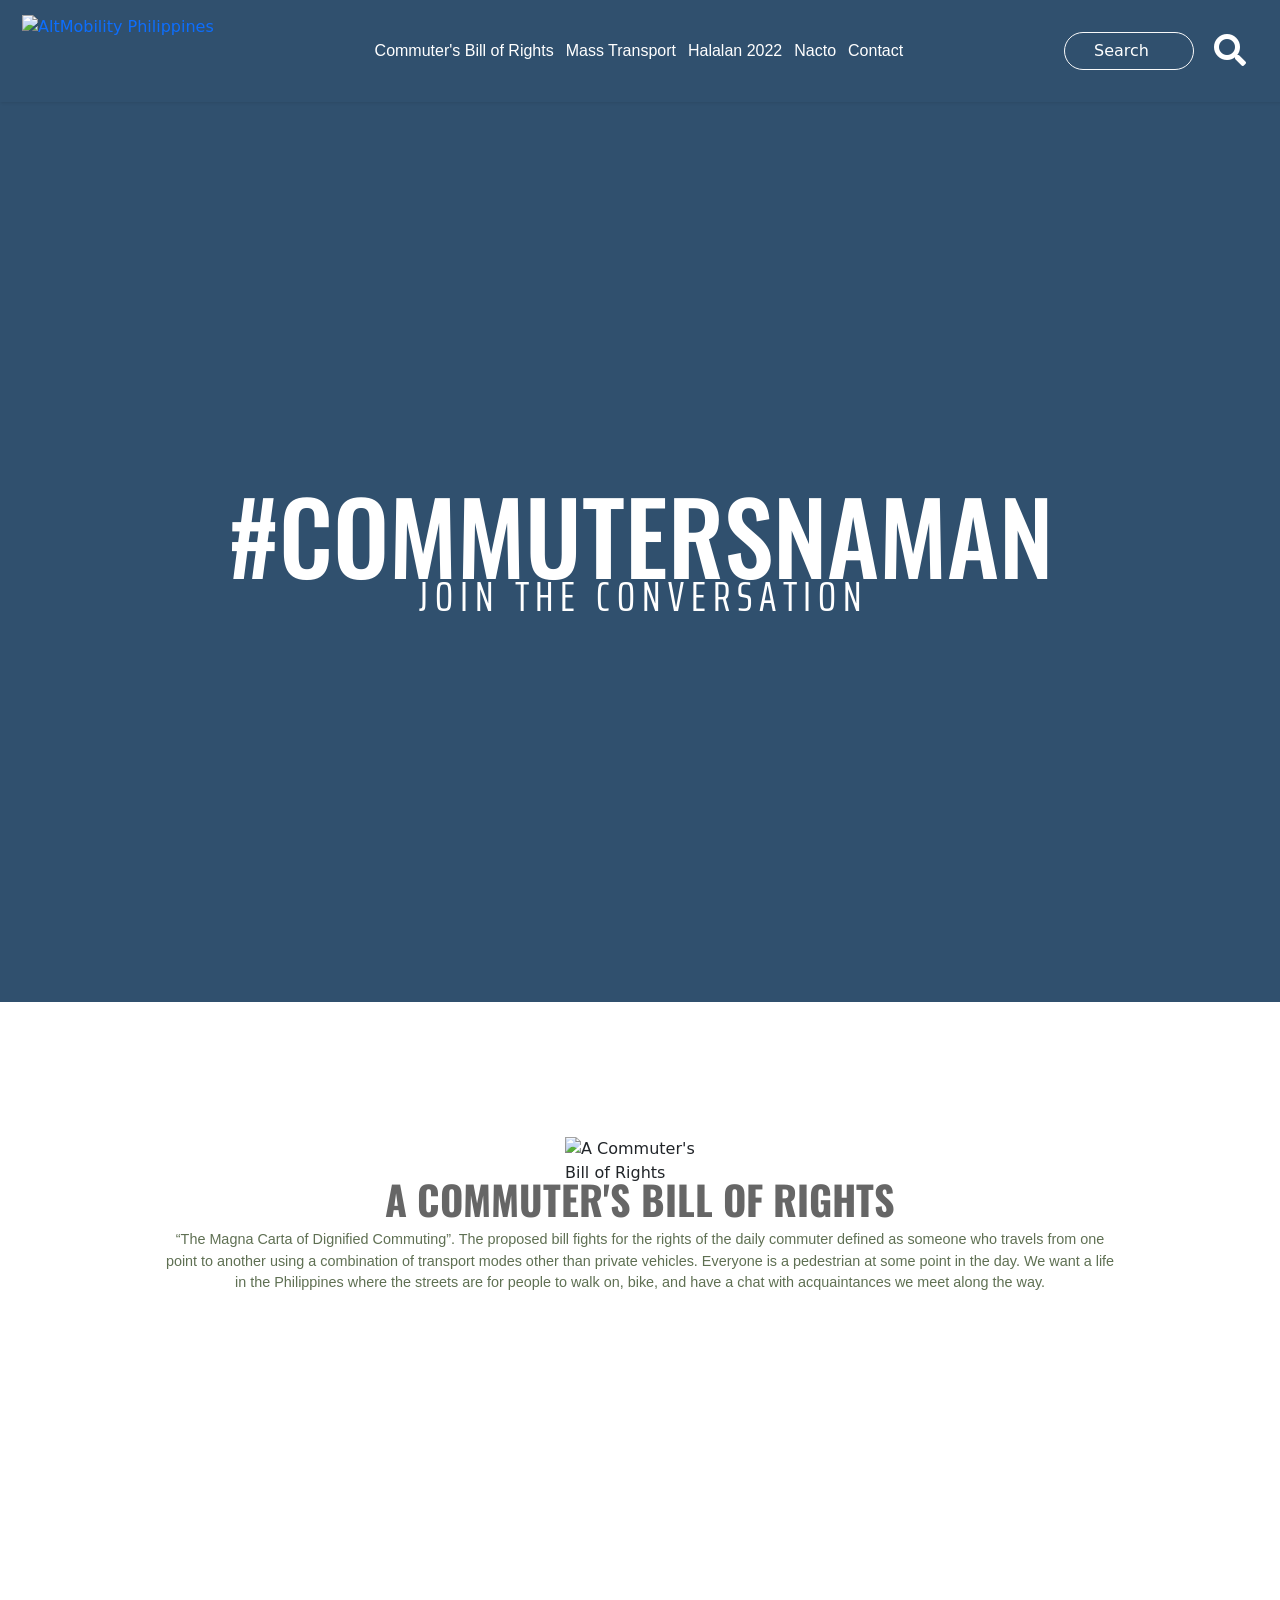
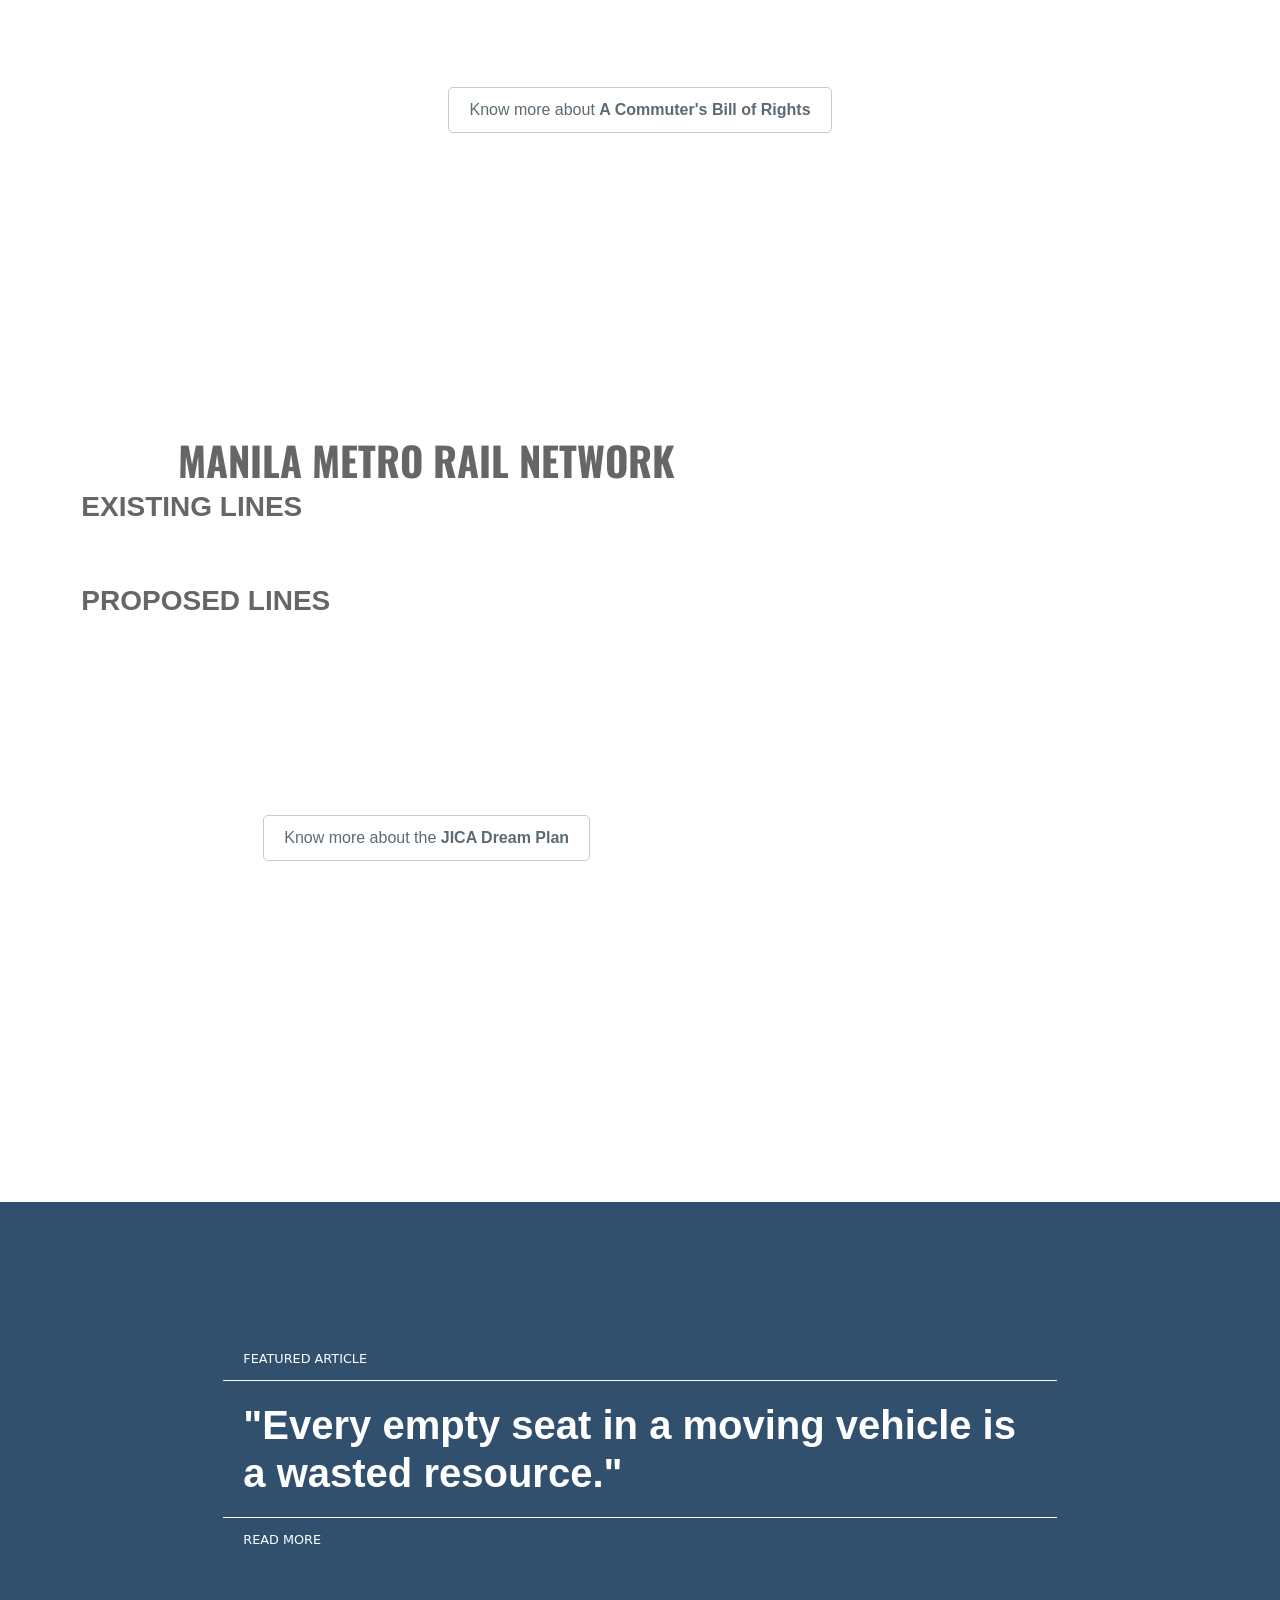
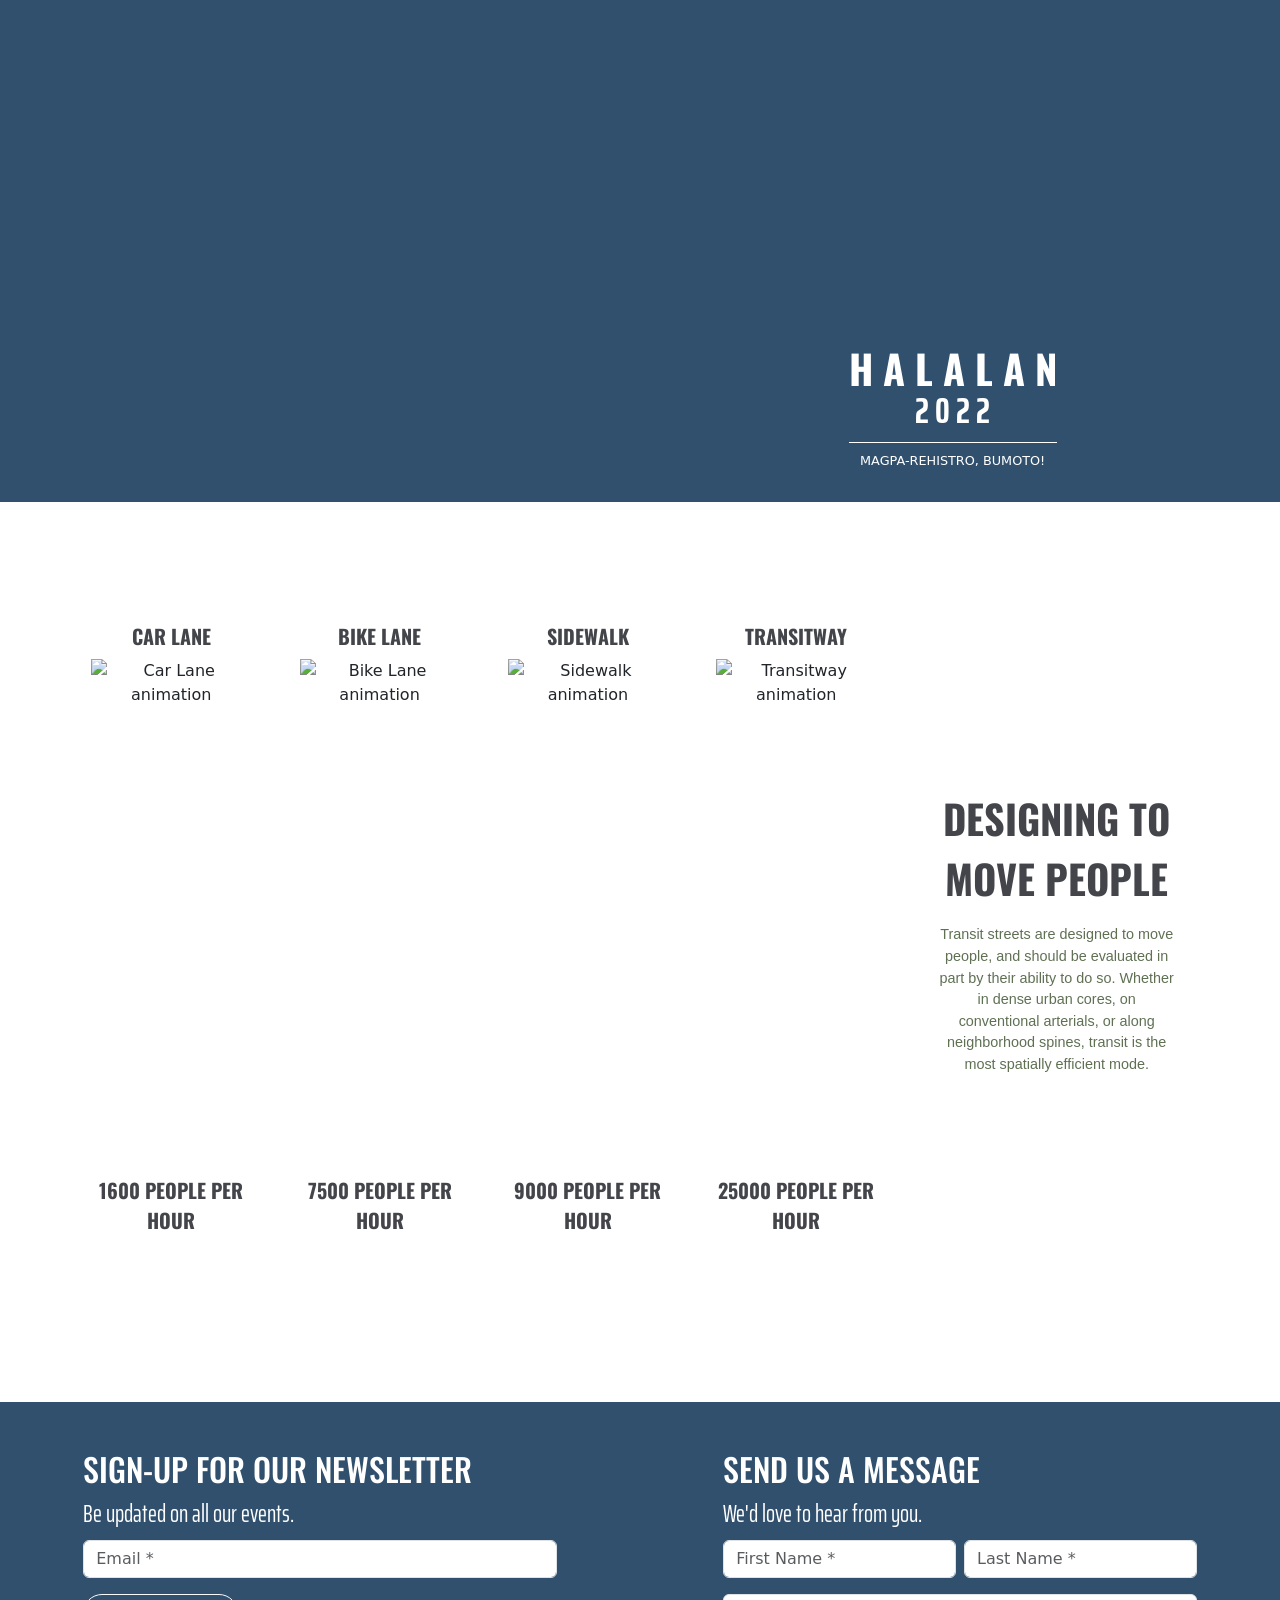
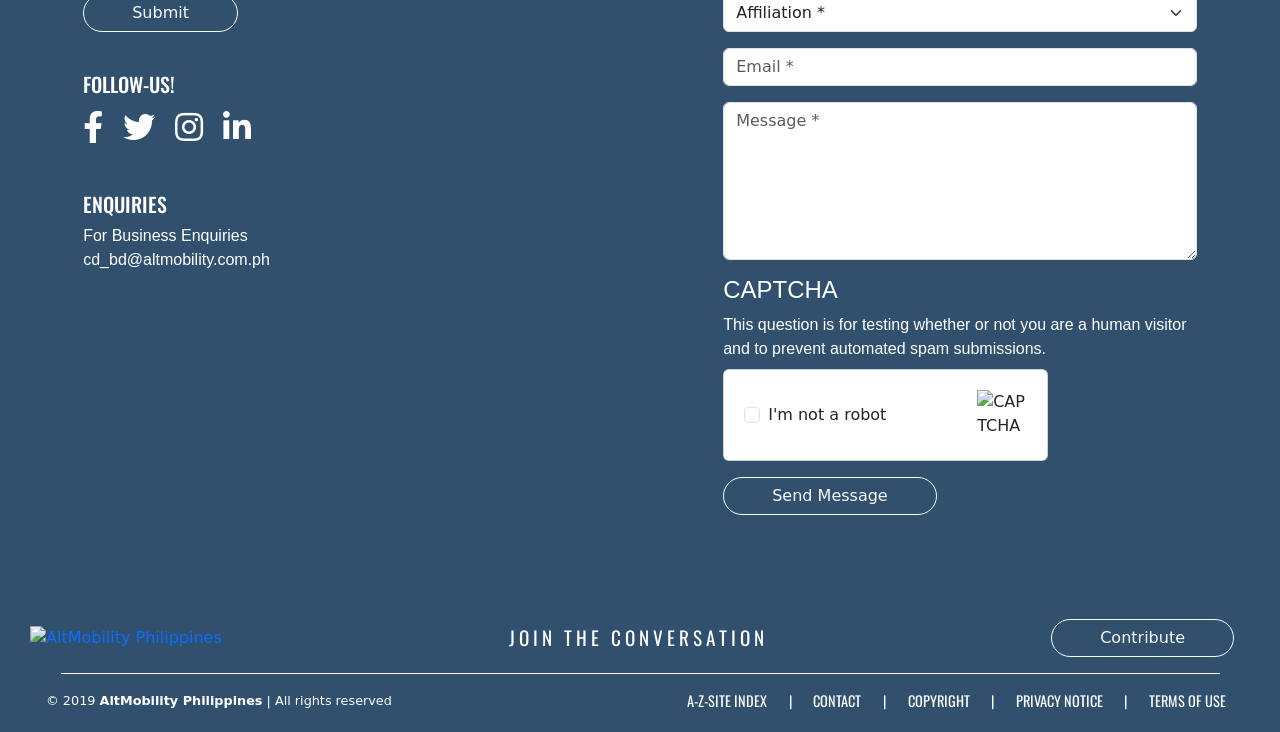
==== commit 86318026: "P3: Bootstrap 5.3, one responsive copy of each section, no jQuery - index.html: every section exists" ====
--- a/index.html
+++ b/index.html
@@ -1,858 +1,334 @@
-<!DOCTYPE html>
+<!doctype html>
 <html lang="en">
-	<head>
-	    <meta charset="utf-8">
-	    <meta name="viewport" content="width=device-width, initial-scale=1.0">
-		<title>AltMobility Philippines</title>
-		<link rel="shortcut icon" type="image/png" href="favicon.ico">
-		<link rel="stylesheet" href="https://cdn.jsdelivr.net/npm/bootstrap@4.3.1/dist/css/bootstrap.min.css" integrity="sha384-ggOyR0iXCbMQv3Xipma34MD+dH/1fQ784/j6cY/iJTQUOhcWr7x9JvoRxT2MZw1T" crossorigin="anonymous">
-	  	<link rel="stylesheet" href="https://cdn.jsdelivr.net/npm/aos@2.3.1/dist/aos.css" integrity="sha384-/rJKQnzOkEo+daG0jMjU1IwwY9unxt1NBw3Ef2fmOJ3PW/TfAg2KXVoWwMZQZtw9" crossorigin="anonymous">
-	  	<!-- Fonts -->
-		<link rel="preconnect" href="https://fonts.googleapis.com">
-		<link rel="preconnect" href="https://fonts.gstatic.com" crossorigin>
-		<link rel="stylesheet" href="https://fonts.googleapis.com/css2?family=Oswald&amp;family=Saira+Extra+Condensed&amp;display=swap">
-	  	<link rel="stylesheet" href="https://use.fontawesome.com/releases/v5.7.2/css/all.css" integrity="sha384-fnmOCqbTlWIlj8LyTjo7mOUStjsKC4pOpQbqyi7RrhN7udi9RwhKkMHpvLbHG9Sr" crossorigin="anonymous">
-	  	
-		<!-- SIDEBAR LINKS -->
-		<meta http-equiv="X-UA-Compatible" content="IE=edge">
-	    <!-- Our Custom CSS -->
-	    <link rel="stylesheet" href="./index.css?v=74ce75ce">
-	    <!-- Scrollbar Custom CSS -->
-	    <link rel="stylesheet" href="https://cdnjs.cloudflare.com/ajax/libs/malihu-custom-scrollbar-plugin/3.1.5/jquery.mCustomScrollbar.min.css" integrity="sha384-2Eef5h4vdx01fD0i6qvkDNrCPXRXiKc1D1fF12tgo1LvtNdDCWOOSJo2cgc0zivP" crossorigin="anonymous">
-	</head>
-
-	<body>
-		<!-------- B O D Y  S E C T I O N  S T A R T --------->
-		<section class="navbar-ender" data-z-index="1">
-			<!------------------------------------------------------- N A V B A R ------------------------------------------------------------->
-			<nav class="navbar navbar-expand-lg sticky-top navbar-desktop mb-0 d-flex justify-content-between" id="nav-home">
-				<div class="col-lg-3">
-					<a class="navbar-brand" href="#">
-						<img class="nav-logo img-fluid" src="https://res.cloudinary.com/kennmasing/image/upload/v1589304754/capstone1/altmobility2_j1errk.png" alt="AltMobility Philippines">
-					</a>
-				</div>
-				<div class="col-lg-6">
-					<button class="navbar-toggler" type="button" data-toggle="collapse" data-target="#navbarSupportedContent" aria-controls="navbarSupportedContent" aria-expanded="false" aria-label="Toggle navigation">
-						<span class="navbar-toggler-icon"></span>
-					</button>
-					<div class="collapse navbar-collapse" id="navbarSupportedContent">
-						<ul class="navbar-nav mr-auto d-flex justify-content-center">
-							<li class="nav-item active">
-								<a class="nav-link px-3 nav-txt-hdr text-center" href="#billofrights">Commuter's Bill of Rights <span class="sr-only">(current)</span></a>
-							</li>
-							<li class="nav-item">
-									<a class="nav-link px-3  nav-txt-hdr text-center" href="#history">Mass Transport</a>
-							</li>	
-							<li class="nav-item">
-									<a class="nav-link px-3  nav-txt-hdr text-center" href="#joinus">Halalan 2022</a>
-							</li>
-							<li class="nav-item">
-									<a class="nav-link px-3  nav-txt-hdr text-center" href="#nacto-desktop">Nacto</a>
-							</li>
-							<li class="nav-item">
-									<a class="nav-link px-3  nav-txt-hdr text-center" href="#contact">Contact</a>
-							</li>
-						</ul>
-					</div>
-				</div>
-				<div class="col-lg-3 ">
-					<form class="form-inline my-1 my-lg-0 d-flex justify-content-end">
-						<input class="form-control mr-sm-2 searchbar btn btn-outline-light rounded-pill" type="text" placeholder="Search" aria-label="Search">
-						<button class="btn my-2 my-sm-0 search-btn" type="submit"><i class="fas fa-search fa-2x"></i></button>
-					</form>
-				</div>
-			</nav>
-
-			<!------------------------------------------------------- H O M E ------------------------------------------------------------->
-			<section class="home" id="home">
-				<!-- DESKTOP -->
-				<div class="d-flex justify-content-center align-items-center" >
-					<div class="container-fluid cto-desktop d-flex justify-content-center">
-						<div class="row d-block" data-aos="zoom-in" data-aos-delay="50">
-							<h2 class="commutersnaman text-center text-truncate cto-desktop">#COMMUTERSNAMAN</h2>
-							<p class="commutersnaman-sub mt-n5 pt-2 text-center text-truncate cto-desktop">J O I N &nbsp; T H E &nbsp; C O N V E R S A T I O N</p>
-						</div>
-					</div>
-				</div>
-				<!-- TABLET -->
-				<div class="d-flex justify-content-center align-items-center">
-					<div class="container-fluid cto-tab d-flex justify-content-center">
-						<div class="row d-block" data-aos="zoom-in" data-aos-delay="400">
-							<h2 class="commutersnaman text-center text-truncate cto-tab">#COMMUTERSNAMAN</h2>
-							<p class="commutersnaman-sub mt-n5 pt-4 text-center cto-tab">J O I N &nbsp; T H E &nbsp; C O N V E R S A T I O N</p>
-						</div>
-					</div>
-				</div>
-				<!-- MOBILE -->
-				<div class="cto-mobile d-flex justify-content-center align-items-center">
-					<div class="container-fluid cto-mobile d-flex justify-content-center">
-						<div class="row d-block" data-aos="zoom-in" data-aos-delay="400">
-							<h2 class="commutersnaman text-center text-truncate cto-mobile">#COMMUTERSNAMAN</h2>
-							<p class="commutersnaman-sub mt-n4 pt-1 text-center cto-mobile">J O I N &nbsp; T H E &nbsp; C O N V E R S A T I O N</p>
-						</div>
-					</div>
-				</div>
-			</section>
-			
-			<!------------------------------------------------------- S I D E B A R  M O B I L E ------------------------------------------------------------->
-		    <section class="container-fluid navbar-mobile" id="home-mobile">
-			    <div class="wrapper">
-
-			        <nav class="" id="sidebar">
-			            <div id="dismiss">
-			                <i class="fas fa-arrow-left"></i>
-			            </div>
-			            <div class="sidebar-header">
-			                <h4><img class="img-fluid sidebar-logo w-75" src="https://res.cloudinary.com/kennmasing/image/upload/v1589304754/capstone1/altmobility2_j1errk.png" alt="AltMobility Philippines"></h4>
-			            </div>
-			            <ul class="list-unstyled components">
-			                <p></p>
-			                <li>
-			                    <a class="dismiss2" href="#home">Home</a>
-			                </li>               
-			                <li>
-			                    <a class="dismiss2" href="#billofrights">Bill of Rights</a>
-			                </li>
-			                <li>
-			                    <a class="dismiss2" href="#history">Mass Transport</a>
-			                </li>
-			                <li>
-			                    <a class="dismiss2" href="#joinus">Halalan 2022</a>
-			                </li>
-			                <li>
-			                    <a class="dismiss2" href="#nacto-mobile">Nacto</a>
-			                </li>
-			                <li>
-			                    <a class="dismiss2" href="#contact">Contact</a>
-			                </li>
-			            </ul>
-			            <ul class="list-unstyled CTAs">
-			                <li>
-								<form class="form-inline col-12 col-sm card-body2 pb-5 ml-n3">
-									<input class="form-control mr-sm-2 btn btn-outline-light rounded-pill col-9 col-sm-9 searchbar" type="text" placeholder="Search" aria-label="Search">
-									<button class="btn my-2 my-sm-0 col-2 col-sm-2 search-btn" type="submit" data-z-index="10" ><i class="fas fa-search fa-2x"></i></button>
-								</form>
-			                </li>
-			            </ul>
-			        </nav>
-
-			        <div class="card-body2" id="content">
-			            <nav class="navbar navbar-expand-lg nav-mobile-pg ">
-			                <div class="container-fluid ">
-								<div class="col-1 col-sm-1">
-				                    <button type="button" id="sidebarCollapse" class="btn btn-outline-light">
-				                        <i class="fas fa-align-left"></i>
-				                        <span></span>
-				                    </button>
-								</div>
-			                    <div class="col-11 col-sm-11 d-flex justify-content-center ml-n5">
-				                    <img src="https://res.cloudinary.com/kennmasing/image/upload/v1589304754/capstone1/altmobility2_j1errk.png" class="img-fluid w-50 ml-n5 nav-logo-lg" alt="AltMobility Philippines">
-				                    <img src="https://res.cloudinary.com/kennmasing/image/upload/v1589304754/capstone1/altmobility2_j1errk.png" class="img-fluid w-25 ml-n5 nav-logo-md" alt="AltMobility Philippines">
-				                    <img src="https://res.cloudinary.com/kennmasing/image/upload/v1589304754/capstone1/altmobility2_j1errk.png" class="img-fluid w-50 ml-n1 nav-logo-xs" alt="AltMobility Philippines">
-			                    </div>
-			                </div>
-			            </nav>
-			        </div>
-			    </div>
-		    </section>
-			
-			<!------------------------------------------------------- B I L L  O F  R I G H T S ------------------------------------------------------------->
-			<section class="card-body billofrights container-fluid no-gutters col-12" id="billofrights">	
-				<div class="card-body-desktop">
-					<div class="container-fluid bor-title">
-						<div class="card-body d-flex justify-content-center container-fluid col-12 p-0">
-							<div class="" >
-								<div class="d-flex justify-content-center mb-n3">
-									<img class="billsofrightslogo img-fluid" src="https://res.cloudinary.com/kennmasing/image/upload/v1589305389/capstone1/billofrightslogo_k1hiuv.png" alt="A Commuter's Bill of Rights">
-								</div>
-								<p class="billofrights-hdr sm-txt1 my-0">A COMMUTER'S BILL OF RIGHTS</p>
-								<div class="d-flex justify-content-center bor-desc-tablet">
-									<div class="w-50">
-										<p class="sm-txt2 mb-4 text-center">“The Magna Carta of Dignified Commuting”. The proposed bill fights for the rights of the daily commuter defined as someone who travels from one point to another using a combination of transport modes other than private vehicles. Everyone is a pedestrian at some point in the day. We want a life in the Philippines where the streets are for people to walk on, bike, and have a chat with acquaintances we meet along the way.</p>
-									</div>
-								</div>
-							</div>
-						</div>
-					</div>
-					
-					<div class="card-group container-fluid bor-card-container mb-0 mt-n3 col-10">
-						<div class="row d-flex flex-wrap justify-content-center">
-							
-							<div class="card col-5 col-lg billofrights-card mx-2 my-2" data-aos="flip-left" data-aos-delay="400">
-								<div class="card-body d-flex justify-content-center p-0" >
-									<h4 class="smallheader-bor card-title mt-3 card-title-lg">SAFE</h4>
-								</div>
-								<div class="d-flex justify-content-center">
-									<img src="https://res.cloudinary.com/kennmasing/image/upload/v1589305363/capstone1/bikehelmet_wzhm6t.png" class="card-img-top img-fluid w-50 bor-icon-lg py-3" alt="">
-								</div>
-								<div class="card-body d-flex justify-content-center p-0">
-									<p class="card-text text-center sm-txt-lg-bor">The safety of Filipino commuters and dedicated pedestrian infrastructure should be the top priority of the local transport authorities in Metro Manila.</p>								
-								</div>
-							</div>
-
-							<div class="card col-5 col-md-5 col-lg billofrights-card mx-2 my-2" data-aos="flip-left" data-aos-delay="800">
-								<div class="card-body d-flex justify-content-center p-0">
-									<h4 class="smallheader-bor card-title mt-3 card-title-lg">RELIABLE</h4>
-								</div>
-								<div class="d-flex justify-content-center">
-									<img src="https://res.cloudinary.com/kennmasing/image/upload/v1589305340/capstone1/reliable_ujuefh.png" class="card-img-top img-fluid w-50 bor-icon-lg py-3" alt="">
-								</div>	
-								<div class="card-body d-flex justify-content-center p-0">
-									<p class="card-text text-center sm-txt-lg-bor">Public transport operators should be as easy as possible for travellers. Facilities that are able provide up-to-date travel information should be made accessible.</p>
-								</div>
-							</div>
-
-							<div class="card col-5 col-md-5 col-lg billofrights-card mx-2 my-2" data-aos="flip-left" data-aos-delay="1200">
-								<div class="card-body d-flex justify-content-center p-0">
-									<h4 class="smallheader-bor card-title mt-3 card-title-lg">ACCESSIBLE</h4>
-								</div>
-								<div class="d-flex justify-content-center">
-									<img src="https://res.cloudinary.com/kennmasing/image/upload/v1589305323/capstone1/accessible_b6lh0p.png" class="card-img-top img-fluid w-50 bor-icon-lg py-3" alt="">
-								</div>	
-								<div class="card-body d-flex justify-content-center p-0">
-									<p class="card-text text-center sm-txt-lg-bor">Public transport operators should be as easy as possible for travellers. Facilities that are able provide up-to-date travel information should be made accessible.</p>								
-								</div>
-							</div>
-
-							<div class="card col-5 col-md-5 col-lg billofrights-card mx-2 my-2" data-aos="flip-left" data-aos-delay="1600">
-								<div class="card-body d-flex justify-content-center p-0">
-									<h4 class="smallheader-bor card-title mt-3 card-title-lg">COMFORTABLE</h4>
-								</div>
-								<div class="d-flex justify-content-center">
-									<img src="https://res.cloudinary.com/kennmasing/image/upload/v1589305323/capstone1/comfortable_ufuasa.png" class="card-img-top img-fluid w-50 bor-icon-lg py-3" alt="">
-								</div>	
-
-								<div class="card-body d-flex justify-content-center p-0">
-									<p class="card-text text-center sm-txt-lg-bor">Recommendations to make rides more comfortable and less daunting for everyone, including families, seniors and wheelchair users.</p>								
-								</div>
-							</div>
-
-							<div class="card col-5 col-md-5 col-lg billofrights-card mx-2 my-2" data-aos="flip-left" data-aos-delay="2000">
-								<div class="card-body d-flex justify-content-center p-0">
-									<h4 class="smallheader-bor card-title mt-3 card-title-lg">SUSTAINABLE</h4>
-								</div>
-								<div class="d-flex justify-content-center">
-									<img src="https://res.cloudinary.com/kennmasing/image/upload/v1589305309/capstone1/environmentallysound_tyd3bs.png" class="card-img-top img-fluid w-50 bor-icon-lg py-3" alt="">
-								</div>	
-								<div class="card-body d-flex justify-content-center p-0">
-									<p class="card-text text-center sm-txt-lg-bor">Opt out of driving private vehicles and start encouraging Filipino commuters, from whichever walk-of-life, to take the public transport and have less carbon footprint.</p>
-								</div>
-							</div>
-						</div>
-						
-					</div>  
-
-			        <button class="billofrights-btn mt-2"><a class="knowmore" href="https://www.rappler.com/nation/237849-interview-senator-francis-pangilinan-commuters-rights-bill" target="_blank" rel="noopener" >Know more about <strong>A Commuter's Bill of Rights</strong></a></button>
-				</div>
-		    </section>
-
-			<!------------------------------------------------------- H I S T O R Y ------------------------------------------------------------->
-			<section class="history d-flex justify-content-center align-items-center" id="history">	
-				<div class="card-body col-lg-7 offset-lg-l">
-					<div class="history-card-container history-container container-fluid">
-						<div class="card-body d-flex justify-content-center container-fluid col-10 col-md-5 col-lg p-0 history-title">
-							<div class="">
-								<p class="history-hdr sm-txt1 my-1">MANILA METRO RAIL NETWORK</p>
-							</div>
-						</div>
-					</div>
-
-					<div class="history-title-mobile d-flex justify-content-center">
-						<div class="px-0 d-flex justify-content-center">
-							<div class="d-flex align-items-center">	
-								<span class="sm-txt1-mobile p-0">MANILA COMPREHENSIVE RAILWAY NETWORK</span>
-							</div>
-						</div>
-					</div>
-				
-					<div class="mb-4">
-						<div class="card-group container-fluid">
-							<div>
-								<h3 class="pl-2 font-weight-bold history-hdr-1 mb-n2">EXISTING LINES</h3>
-							</div>
-							<div class="d-flex justify-content-center">
-								<h3 class="pl-2 font-weight-bold history-hdr-2 pt-3">EXISTING LINES</h3>
-							</div>
-
-							<div class="row d-flex flex-wrap justify-content-center">
-
-								<div class="card col-5 col-md-5 col-lg history-card mx-2 my-2" data-aos="flip-left" data-aos-delay="400">
-									<div class="card-body d-flex justify-content-center p-0">
-										<h5 class="card-title my-0 p-0"><span class="ticker-pnr mr-3"></span>PNR</h5>
-									</div>
-									<div class="d-flex justify-content-center">
-										<img src="https://res.cloudinary.com/kennmasing/image/upload/v1589305098/capstone1/pnr_n5peao.png" class="card-img-top img-fluid pnr-icon w-75" alt="">
-									</div>
-								</div>
-								<div class="card col-5 col-md-5 col-lg history-card mx-2 my-2" data-aos="flip-left" data-aos-delay="450">
-									<div class="card-body d-flex justify-content-center p-0">
-										<h5 class="card-title my-0 p-0"><span class="ticker-lrt1 mr-3"></span>LRT-1</h5>
-									</div>
-									<div class="d-flex justify-content-center">
-										<img src="https://res.cloudinary.com/kennmasing/image/upload/v1589305095/capstone1/lrt1_vf85gv.png" class="card-img-top img-fluid lrt1-icon w-75" alt="">
-									</div>
-								</div>
-								<div class="card col-5 col-md-5 col-lg history-card mx-2 my-2" data-aos="flip-left" data-aos-delay="550">
-									<div class="card-body d-flex justify-content-center p-0">
-										<h5 class="card-title my-0 p-0"><span class="ticker-lrt2 mr-3"></span>LRT-2</h5>
-									</div>
-									<div class="d-flex justify-content-center">
-										<img src="https://res.cloudinary.com/kennmasing/image/upload/v1589305097/capstone1/lrt2_ncvuf0.png" class="card-img-top img-fluid lrt2-icon w-75" alt="">
-									</div>
-								</div>
-								<div class="card col-5 col-md-5 col-lg history-card mx-2 my-2" data-aos="flip-left" data-aos-delay="500">
-									<div class="card-body d-flex justify-content-center p-0">
-										<h5 class="card-title my-0 p-0"><span class="ticker-mrt3 mr-3"></span>MRT-3</h5>
-									</div>
-									<div class="d-flex justify-content-center">
-										<img src="https://res.cloudinary.com/kennmasing/image/upload/v1589305092/capstone1/mrt3_ksdivy.png" class="card-img-top img-fluid mrt3-icon w-75" alt="">
-									</div>
-								</div>
-
-							</div> 
-						</div>
-					</div>
-
-					<div>
-						<div class="card-group container-fluid">
-							<div>
-								<h3 class="pl-2 font-weight-bold history-hdr-1 mb-n2">PROPOSED LINES</h3>
-							</div>
-
-							<div class="d-flex justify-content-center">
-								<h3 class="font-weight-bold history-hdr-2"> PROPOSED LINES </h3>
-							</div>
-
-							<div class="row d-flex flex-wrap justify-content-center">
-								<div class="container-fluid">
-									<div class="row d-flex flex-wrap justify-content-center">
-										<div class="card col-5 col-md-5 col-lg history-card mx-2 my-2" data-aos="flip-left" data-aos-delay="600">
-											<div class="card-body d-flex justify-content-center p-0">
-												<h5 class="card-title my-0 p-0"><span class="ticker-line4 mr-3"></span>LINE 4</h5>
-											</div>
-											<div class="d-flex justify-content-center">
-												<img src="https://res.cloudinary.com/kennmasing/image/upload/v1589305098/capstone1/mrt4_kph6bl.png" class="card-img-top img-fluid pnr-icon w-75" alt="">
-											</div>
-										</div>
-
-										<div class="card col-5 col-md-5 col-lg history-card mx-2 my-2" data-aos="flip-left" data-aos-delay="650">
-											<div class="card-body d-flex justify-content-center p-0">
-												<h5 class="card-title my-0 p-0"><span class="ticker-line5 mr-3"></span>LINE 5</h5>
-											</div>
-											<div class="d-flex justify-content-center">
-												<img src="https://res.cloudinary.com/kennmasing/image/upload/v1589305094/capstone1/mrt5_mqgt2m.png" class="card-img-top img-fluid cancelledline-icon w-75" alt="">
-											</div>
-										</div>
-
-										<div class="card col-5 col-md-5 col-lg history-card mx-2 my-2" data-aos="flip-left" data-aos-delay="700">
-											<div class="card-body d-flex justify-content-center p-0">
-												<h5 class="card-title my-0 p-0"><span class="ticker-line6 mr-3"></span>LINE 6</h5>
-											</div>
-											<div class="d-flex justify-content-center">
-												<img src="https://res.cloudinary.com/kennmasing/image/upload/v1589305097/capstone1/mrt6_idfupu.png" class="card-img-top img-fluid lrt1-icon w-75" alt="">
-											</div>
-										</div>
-
-										<div class="card col-5 col-md-5 col-lg history-card mx-2 my-2" data-aos="flip-left" data-aos-delay="750">
-											<div class="card-body d-flex justify-content-center p-0">
-												<h5 class="card-title my-0 p-0"><span class="ticker-line7 mr-3"></span>LINE 7</h5>
-											</div>
-											<div class="d-flex justify-content-center">
-												<img src="https://res.cloudinary.com/kennmasing/image/upload/v1589305095/capstone1/mrt7_au9azo.png" class="card-img-top img-fluid mrt3-icon w-75" alt="">
-											</div>
-										</div>
-									</div>
-								</div>
-
-								<div class="container-fluid">
-									<div class="row d-flex flex-wrap justify-content-center">	
-
-										<div class="card col-5 col-md-5 col-lg history-card mx-2 my-2" data-aos="flip-left" data-aos-delay="800">
-											<div class="card-body d-flex justify-content-center p-0">
-												<h5 class="card-title my-0 p-0"><span class="ticker-line8 mr-3"></span>LINE 8</h5>
-											</div>
-											<div class="d-flex justify-content-center">
-												
-												<img src="https://res.cloudinary.com/kennmasing/image/upload/v1589305100/capstone1/mrt8_fijo6a.png" class="card-img-top img-fluid lrt2-icon w-75" alt="">
-											</div>
-										</div>
-
-										<div class="card col-5 col-md-5 col-lg history-card mx-2 my-2" data-aos="flip-left" data-aos-delay="850">
-											<div class="card-body d-flex justify-content-center p-0">
-												<h5 class="card-title my-0 p-0"><span class="ticker-line9 mr-3"></span>LINE 9</h5>
-											</div>
-											<div class="d-flex justify-content-center">
-												<img src="https://res.cloudinary.com/kennmasing/image/upload/v1589305101/capstone1/mrt9_dqjyhb.png" class="card-img-top img-fluid lrt1-icon w-75" alt="">
-											</div>
-										</div>
-
-										<div class="card col-5 col-md-5 col-lg history-card mx-2 my-2" data-aos="flip-left" data-aos-delay="900">
-											<div class="card-body d-flex justify-content-center p-0">
-												<h5 class="card-title my-0 p-0"><span class="ticker-pnr-north mr-1"></span>PNR NORTH</h5>
-											</div>
-											<div class="d-flex justify-content-center">
-												<img src="https://res.cloudinary.com/kennmasing/image/upload/v1589305099/capstone1/pnr-north_xbkx0l.png" class="card-img-top img-fluid mrt3-icon w-75" alt="">
-											</div>
-										</div>
-
-										<div class="card col-5 col-md-5 col-lg history-card mx-2 my-2" data-aos="flip-left" data-aos-delay="950">
-											<div class="card-body d-flex justify-content-center p-0">
-												<h5 class="card-title my-0 p-0"><span class="ticker-pnr-south mr-1"></span>PNR SOUTH</h5>
-											</div>
-											<div class="d-flex justify-content-center">
-												<img src="https://res.cloudinary.com/kennmasing/image/upload/v1589305100/capstone1/pnr-south_sjbrgk.png" class="card-img-top img-fluid lrt2-icon w-75" alt="">
-											</div>
-										</div>
-									</div>  
-								</div>
-							</div>
-						</div>
-					</div>
-
-			        <button class="billofrights-btn mb-1" ><a class="knowmore" href="https://www.youtube.com/watch?v=CJ9F2Fnweuo&feature=youtu.be" target="_blank" rel="noopener">Know more about the <strong>JICA Dream Plan</strong></a></button>
-				</div>
-				
-				<div class="col-lg-4 ml-0 railnetwork" data-aos="flip-right" data-aos-delay="100">
-					<img src="https://res.cloudinary.com/kennmasing/image/upload/v1589305049/capstone1/railnetwork_n36i54.jpg" class="card-img-top img-fluid railnetwork-map h-75" alt="Metro Manila rail network map">
-				</div>
-		    </section>
-		    <!-- data-aos="zoom-in" data-aos-delay="50" -->
-
-
-		   <!-------------------------------------------------- S T A R T   O F   J O I N    U S ---------------------------------------------------->
-		    <section class="joinus container-fluid d-flex justify-content-center" id="joinus" data-z-index="2">
-				<div class="d-flex justify-content-center align-items-top joinus-desktop" >
-					<div class="row h-95 w-100" >
-						<div class="col-md-8 col-lg-8 offset-md-2 offset-lg-2 d-block justify-content-start" data-aos="fade-right" data-aos-delay="200"> 
-							<div class="d-block">
-								<div class="card col-sm-8 d-flex justify-content-start joinus-cto"  style="max-width: 55rem;">
-									<div class="card-header bg-transparent border-light">
-										<small>FEATURED ARTICLE</small>
-									</div>
-									<div class="card-body text-success">
-										<h5 class="card-title">"Every empty seat in a moving vehicle is a wasted resource."</h5>
-									</div>
-									<div class="card-footer bg-transparent border-light">
-										<small><a class="readmore" href="https://web.facebook.com/notes/ang-pahayagang-plaridel/ibat-ibang-kwento-ng-mga-komyuter-pinakinggan-sa-usapang-commuters-naman/2435969669772322/?__tn__=H-R" target="_blank" rel="noopener">READ MORE</a></small>
-									</div>
-								</div>
-							</div>
-						</div>	
-
-						<div class="col-md-8 col-lg-8 offset-md-2 offset-lg-2 d-flex align-items-end d-block justify-content-end halalanrow" data-aos="fade-left" data-aos-delay="200">
-							<div class="card halalan" style="max-width: 540px;"> 
-								<div class="row no-gutters d-flex justify-content-center">
-									<div class="d-flex justify-content-center">	
-										<div class="card-body2 mr-0 col-md-4 col-lg-4 d-flex justify-content-end mt-2">
-											<img src="https://res.cloudinary.com/kennmasing/image/upload/v1589304996/capstone1/fingerprintwhite_wefl6b.png" class="card-img fingerprint img-fluid w-50 h-75" alt="">
-										</div>
-										<div class="col-md-8 col-lg-8 d-flex justify-content-start mb-5">
-											<div class="card-body2 halalan-container">
-												<h5 class="card-title halalan-desktop text-center">H A L A L A N</h5>
-												<p class="card-text text-center halalan-desktop mt-n3">2 0 2 2</p>
-												<hr class="hrcolor mt-n2">
-												<p class="card-text text-center card-footer mt-n4"><small class="halalan">MAGPA-REHISTRO, BUMOTO!</small></p>
-											</div>
-										</div>
-									</div>
-								</div>
-							</div>
-						</div>
-					</div>
-				</div>
-
-				<div class="d-flex justify-content-center align-items-top joinus-mobile" data-aos="zoom-in-up" data-aos-delay="200">
-					<div class="row w-100">
-						
-						<div class="col-sm-8 col-md-8 col-lg-8 offset-md-2 offset-lg-2 d-flex"> 
-							<div class="d-block">
-								<div class="card col-sm-8 d-flex justify-content-start joinus-cto">
-									<div class="card-header bg-transparent border-light">
-										<small>FEATURED ARTICLE</small>
-									</div>
-									<div class="card-body text-success">
-										<h5 class="card-title">"Every empty seat in a moving vehicle is a wasted resource."</h5>
-									</div>
-									<div class="card-footer bg-transparent border-light">
-										<small><a class="readmore" href="https://web.facebook.com/notes/ang-pahayagang-plaridel/ibat-ibang-kwento-ng-mga-komyuter-pinakinggan-sa-usapang-commuters-naman/2435969669772322/?__tn__=H-R" target="_blank" rel="noopener">READ MORE</a></small>
-									</div>
-								</div>
-							</div>
-						</div>	
-						
-
-						<div class="col-sm-8 col-md-8 col-lg-8 offset-md-2 offset-lg-2 d-flex align-items-end d-block justify-content-end halalanrow">
-							<div class="card halalan" style="max-width: 360px;"> 
-								<div class="row no-gutters d-flex justify-content-center">
-									<div class="d-flex justify-content-center">
-										<div class="card-body2 mr-0 col-sm-4 col-md-4 col-lg-4 d-flex justify-content-end mt-0">
-											<img src="https://res.cloudinary.com/kennmasing/image/upload/v1589304996/capstone1/fingerprintwhite_wefl6b.png" class="card-img fingerprint img-fluid w-50 h-75" alt="">
-										</div>
-										<div class="col-sm-8 col-md-8 col-lg-8 d-flex justify-content-start mb-3">
-											<div class="card-body2 halalan-container">
-												<h6 class="card-title halalan-mobile text-center">H A L A L A N</h6>
-												<p class="card-text text-center halalan-mobile mt-n4">2 0 2 2</p>
-												<p class="card-body2 card-text text-center card-footer border-light mt-n3 py-0"><small class="halalan-mobile">MAGPA-REHISTRO, BUMOTO!</small></p>
-											</div>
-										</div>
-									</div>
-								</div>
-							</div>
-						</div>
-					</div>
-				</div>
-		    </section>
-
-		   <!-------------------------------------------------- N A C T O  D E S K T O P ---------------------------------------------------->
-			<section class="nacto-desktop d-flex justify-content-center align-items-center container-fluid regular-wrapper" id="nacto-desktop">
-				<div class="card-body2 d-flex justify-content-center align-items-center p-0 col-lg-12 container-fluid">
-					<div class="col-md-8 col-lg-8 d-flex justify-content-center container-fluid">
-						<div class="col-md-12 col-lg-12 d-flex justify-content-center">	
-							<div class="col-md-3 col-lg-3 d-block">
-								<h5 class="smallheader-nacto card-title my-0 p-0 text-center col-md col-lg">CAR LANE</h5>
-								<div class="d-flex justify-content-center">
-									<img class="col-md col-lg img-fluid w-100" src="https://res.cloudinary.com/kennmasing/image/upload/v1589304907/capstone1/nacto-car_t6wnpf.gif" alt="">
-								</div>
-								<h5 class="smallheader-nacto card-title my-0 p-0 text-center col-md col-lg">1600 PEOPLE PER HOUR</h5>
-							</div>
-							<div class="col-md-3 col-lg-3 d-block">
-								<h5 class="smallheader-nacto card-title my-0 p-0 text-center col-md col-lg">BIKE LANE</h5>
-								<div class="d-flex justify-content-center">
-									<img class="col-md col-lg img-fluid w-100 " src="https://res.cloudinary.com/kennmasing/image/upload/v1589304906/capstone1/nacto-bike_ospf0e.gif" alt="">
-								</div>
-								<h5 class="smallheader-nacto card-title my-0 p-0 text-center col-md col-lg">7500 PEOPLE PER HOUR</h5>
-							</div>
-							<div class="col-md-3 col-lg-3 d-block">
-								<h5 class="smallheader-nacto card-title my-0 p-0 text-center col-md col-lg">SIDEWALK</h5>
-								<div class="d-flex justify-content-center">
-									<img class="col-md col-lg img-fluid w-100" src="https://res.cloudinary.com/kennmasing/image/upload/v1589304928/capstone1/nacto-pedestrian_o8gaml.gif" alt="">
-								</div>
-								<h5 class="smallheader-nacto card-title my-0 p-0 text-center col-md col-lg">9000 PEOPLE PER HOUR</h5>
-							</div>
-							<div class="col-md-3 col-lg-3 d-block">
-								<h5 class="smallheader-nacto card-title my-0 p-0 text-center col-md col-lg">TRANSITWAY</h5>
-								<div class="d-flex justify-content-center">
-									<img class="col-md col-lg img-fluid w-100" src="https://res.cloudinary.com/kennmasing/image/upload/v1589304884/capstone1/nacto-transit_r9f14m.gif" alt="">
-								</div>
-								<h5 class="smallheader-nacto card-title my-0 p-0 text-center col-md col-lg">25000 PEOPLE PER HOUR</h5>
-							</div>
-						</div>
-					</div>
-					<div class="card-body2 col-md-3 col-lg-3 container-fluid">
-						<div class="history-card-container history-container container-fluid ">
-							<div class="card-body d-flex justify-content-center container-fluid col-md-10 col-lg-10 p-0 history-title">
-								<div class="">
-									<p class="nacto-hdr sm-txt1 my-1 text-center">DESIGNING TO MOVE PEOPLE</p>
-								</div>
-							</div>
-							<div class="d-flex justify-content-center">
-								<div class="w-75">
-									<p class="sm-txt2 mb-4">Transit streets are designed to move people, and should be evaluated in part by their ability to do so. Whether in dense urban cores, on conventional arterials, or along neighborhood spines, transit is the most spatially efficient mode.</p>
-								</div>
-							</div>
-						</div>
-					</div>
-				</div>
-			</section>
-
-			 <!-------------------------------------------------- N A C T O  M O B I L E ---------------------------------------------------->
-			<section class="nacto-mobile" id="nacto-mobile">
-				<div class="nacto-title-mobile container-fluid pt-3	">	
-					<div class="d-flex justify-content-center align-items-center container-fluid">	
-						<p class="sm-txt1-mobile p-0 text-center">DESIGNING TO MOVE PEOPLE</p>
-					</div>
-				</div>
-
-				<div class="d-flex justify-content-center col-sm-12 col-md-12 mb-5">
-					<div class="col-sm-6 col-md-6 d-flex justify-content-center container-fluid nacto-desc-mobile mr-n3">
-						<div class="">
-							<h6 class="smallheader-nacto card-title my-0 p-0 col-sm col-md text-center">CAR LANE</h6>
-							<div class="d-flex justify-content-center">	
-								<img class="col-sm col-md img-fluid w-75" src="https://res.cloudinary.com/kennmasing/image/upload/v1589304907/capstone1/nacto-car_t6wnpf.gif" alt="">
-							</div>
-							<h6 class="smallheader-nacto card-title my-0 p-0 col-sm col-md text-center">1600 PEOPLE PER HOUR</h6>
-						</div>
-					</div>
-					<div class="col-sm-6 col-md-6 d-flex justify-content-center container-fluid nacto-desc-mobile ml-n3">
-						<div class="">
-							<h6 class="smallheader-nacto card-title my-0 p-0 col-sm col-md text-center">BIKE LANE</h6>
-							<div class="d-flex justify-content-center">	
-								<img class="col-sm col-md img-fluid w-75" src="https://res.cloudinary.com/kennmasing/image/upload/v1589304906/capstone1/nacto-bike_ospf0e.gif" alt="">
-							</div>
-							<h6 class="smallheader-nacto card-title my-0 p-0 col-sm col-md text-center">7500 PEOPLE PER HOUR</h6>
-						</div>
-					</div>
-				</div>
-
-				<div class="d-flex justify-content-center col-sm-12 col-md-12 my-5">	
-					<div class="col-sm-6 col-md-6 d-flex justify-content-center container-fluid nacto-desc-mobile mr-n3">
-						<div class="">
-							<h6 class="smallheader-nacto card-title my-0 p-0 col-sm col-md text-center">SIDEWALK</h6>	
-							<div class="d-flex justify-content-center">	
-								<img class="col-sm col-md img-fluid w-75" src="https://res.cloudinary.com/kennmasing/image/upload/v1589304928/capstone1/nacto-pedestrian_o8gaml.gif" alt="">
-							</div>
-							<h6 class="smallheader-nacto card-title my-0 p-0 col-sm col-md text-center">9000 PEOPLE PER HOUR</h6>
-						</div>
-					</div>
-					<div class="col-sm-6 col-md-6 d-flex justify-content-center container-fluid nacto-desc-mobile ml-n3">
-						<div class="">
-							<h6 class="smallheader-nacto card-title my-0 p-0 col-sm col-md text-center">TRANSITWAY</h6>
-							<div class="d-flex justify-content-center">	
-								<img class="col-sm col-md img-fluid w-75" src="https://res.cloudinary.com/kennmasing/image/upload/v1589304884/capstone1/nacto-transit_r9f14m.gif" alt="">
-							</div>
-							<h6 class="smallheader-nacto card-title my-0 p-0 col-sm col-md text-center">25000 PEOPLE PER HOUR</h6>
-						</div>
-					</div>
-				</div>
-			</section>
-
-		</section>
-		<!-------- B O D Y  S E C T I O N  E N D --------->
-
-		<!-------------------------------------------------- C O N T A C T ---------------------------------------------------->
-
-		<section class="contact container-fluid d-flex justify-content-center align-items-center no-gutters" id="contact">
-			<div class="col-sm col-md col-lg inner-container">
-				<div class="parallax-window" data-parallax="scroll" data-z-index="-50" data-image-src="https://res.cloudinary.com/kennmasing/image/upload/v1589305801/capstone1/contacts-bg_z60djz.png">
-					<div class="d-flex flex-wrap align-items-start col-md-12 col-lg-12 py-5" data-z-index="4">
-						<div class="col-sm col-md col-lg d-flex justify-content-center pt-1 contact-desktop">
-							<div class="col-sm-10 col-md-10 col-lg-10">
-								<form >
-									<div class="form-row">
-										<div class="form-group col-md">
-											<h5 class="contact-hdr">SIGN-UP FOR OUR NEWSLETTER</h5>
-											<h5 class="contact-sub">Be updated on all our events.</h5>
-											<input type="email" class="form-control" placeholder="Email *">
-										</div>
-									</div>
-									<button type="submit" class="btn btn-outline-light rounded-pill px-5">Submit</button>
-								</form>
-								<div class="row col-sm-10 col-md-10 col-lg-10 py-2">
-									<div class="form-group pt-5">
-										<h3 class="contact-hdr">FOLLOW-US!</h3>
-										<div class="socialmedia d-flex justify-content-right">
-											<a href="https://www.facebook.com/AltMobilityPH/" class="socialmedia" target="_blank" rel="noopener"><i class="fab fa-facebook-f ml-1 mr-2 fa-2x d-flex justify-content-center align-items-center"></i></a>
-											<a href="https://twitter.com/AltMobilityPH" class="socialmedia" target="_blank" rel="noopener"> <i class="fab fa-twitter mx-2 fa-2x d-flex justify-content-center align-items-center"></i></a>
-											<a href="https://www.instagram.com/explore/tags/altmobilityph/" class="socialmedia" target="_blank" rel="noopener"><i class="fab fa-instagram mx-2 fa-2x d-flex justify-content-center d-flex align-items-center"></i></a>
-											<a href="https://www.linkedin.com/" class="socialmedia" target="_blank" rel="noopener"><i class="fab fa-linkedin-in mx-2 fa-2x d-flex justify-content-center d-flex align-items-center"></i></a>
-										</div>
-									</div>
-								</div>
-								<div class="row col-sm-10 col-md-10 col-lg-10 pt-4 pb-3">
-									<div>
-										<h3 class="contact-hdr">ENQURIES</h3>
-										<p class="contact-txt p-0 m-0">For Business Enquiries</p>
-										<p class="contact-txt p-0 m-0">cd_bd@altmobility.com.ph</p>
-									</div>
-								</div>
-							</div>
-						</div>
-						<div class="col-sm col-md col-lg d-flex justify-content-center pt-1 contact-form">
-							<form class="d-block col-md-10 col-lg-10">
-								<h5 class="contact-hdr">SEND US A MESSAGE</h5>
-								<h5 class="contact-sub">We'd love to hear from you.</h5>
-
-								<div class="form-row">
-									<div class="form-group col-md-6">
-										<input type="text" class="form-control" id="inputFirstName4" placeholder="First Name *">
-									</div>
-									<div class="form-group col-md-6">
-										<input type="text" class="form-control" id="inputLastName4" placeholder="Last Name *">
-									</div>
-								</div>
-								<div class="form-group">
-									<select id="inputState" class="form-control">
-										<option selected>Affiliation *</option>
-										<option value="1">Civil Society or non-government organization</option>
-										<option value="2">Government</option>
-										<option value="3">Media</option>
-										<option value="4">Private sector enterprise/business</option>
-										<option value="5">Student/Academic/Research organization</option>
-										<option value="6">Multilateral organization or development agency</option>
-										<option value="6">Others</option>
-									</select>
-								</div>
-								<div class="form-row">
-									<div class="form-group col-md">
-										<input type="email" class="form-control" placeholder="Email *">
-									</div>
-								</div>
-								<div class="form-group">
-									<textarea class="form-control inputField" id="inputMessage" rows="6" placeholder="Message *"></textarea>
-								</div>
-
-								<h5 class="captcha-hdr">CAPTCHA</h5>
-								<h6 class="captcha-sub">This question is for testing whether or not you are a human visitor and to prevent automated spam submissions.</h6>
-
-								<div class="form-group container-fluid col-sm-12 col-md-12 col-lg-8 ml-n3 card-body2">
-									<div class="card card-body">
-										<div class="d-flex align-items-center">
-											<div class="d-flex justify-content-start">
-												<div class="form-check">
-													<input class="form-check-input" type="checkbox" id="gridCheck">
-													<label class="form-check-label robot-disclaimer" for="gridCheck">
-														I'm not a robot
-													</label>
-												</div>
-											</div>
-											<div class="d-flex justify-content-end ml-auto">
-												<img class="img-fluid captcha-img" src="https://res.cloudinary.com/kennmasing/image/upload/v1589304809/capstone1/captcha_ssudqu.png" alt="CAPTCHA (demo)">
-											</div>
-										</div>	
-									</div>
-								</div>
-								<button type="submit" class="btn btn-outline-light rounded-pill px-5">Send Message</button>
-							</form>
-						</div>		
-					</div>	
-				</div>	
-			</div>
-		 </section>	
-
-		<!-------------------------------------------------- F O O T E R ---------------------------------------------------->
-	    <section class="footer-desktop no-gutters">
-			<div class="d-flex justify-content-between align-items-center pt-3 container-fluid">
-				<div class="d-flex col-sm-3 container-fluid">
-					<div class="">
-						<a href="#home">
-							<img class="nav-logo small-logo pl-0 w-10" src="https://res.cloudinary.com/kennmasing/image/upload/v1589304754/capstone1/altmobility2_j1errk.png" alt="AltMobility Philippines">
-						</a>
-					</div>
-				</div>
-				<div class="col-sm-6 d-flex justify-content-center align-items-center pt-3 container-fluid">
-					<a href="https://twitter.com/hashtag/commutersnaman?lang=en" target="_blank" rel="noopener" class="calltoaction" id="calltoaction">J O I N &nbsp; T H E &nbsp; C O N V E R S A T I O N</a>
-				</div>
-				<div class="col-sm-3 d-flex justify-content-end mr-4">
-					<button class="btn btn-outline-light rounded-pill px-5 mr-3 pr-3">Contribute</button>
-				</div>	
-			</div>
-
-			<div class="d-flex justify-content-center">
-				<hr class="hrcolor">
-			</div>
-
-			<div class="d-flex justify-content-between">
-				<div class="container-fluid d-flex justify-content-start col-sm-4">
-					<small class="pl-3">&copy; 2019 <strong>AltMobility Philippines</strong> <span>| All rights reserved</span></small>
-				</div>
-				<div class="container-fluid d-flex justify-content-end container-fluid col-sm-8">
-					<ul class="d-flex small-text-ftr mr-4">
-						<li class="list-unstyled">
-							<a href="#" class="px-3">A-Z-SITE INDEX</a> |&nbsp;
-						</li>
-						<li class="list-unstyled">
-							<a href="#" class="px-3">CONTACT</a> |&nbsp;
-						</li>
-						<li class="list-unstyled">
-							<a href="#" class="px-3">COPYRIGHT</a> |&nbsp;
-						</li>
-						<li class="list-unstyled">
-							<a href="#" class="px-3">PRIVACY NOTICE</a> |&nbsp; 
-						</li>
-						<li class="list-unstyled">
-							<a href="#" class="px-3">TERMS OF USE</a> 
-						</li>
-					</ul>
-				</div>
-			</div>
-
-	    </section>
-	   
-	   <!-------------------------------------------------- F O O T E R  M O B I L E ---------------------------------------------------->
-	    <section class="footer-mobile container-fluid no-gutters" data-z-index="100">
-			<div class="d-flex justify-content-between align-items-center col-sm-12 px-5">
-				<div class="footer-container col-sm-10 col-md d-flex align-items-center py-3 pl-0">
-					<a class="ml-0" href="#">
-						<img class="nav-logo img-fluid footer-logo ml-0" src="https://res.cloudinary.com/kennmasing/image/upload/v1589304754/capstone1/altmobility2_j1errk.png" alt="AltMobility Philippines">
-					</a>
-				</div>
-				<div class="col-sm-2 col-md d-flex justify-content-end mr-auto pr-0">
-					<button class="btn btn-outline-light rounded-pill px-3">Contribute</button>
-				</div>	
-			</div>
-	    	
-	    	<div class="container-fluid footer-mobile px-5">
-				<div class="container-fluid">
-					<div class="row container-fluid pl-1">
-						<h6 class="smallheader-footer">JOIN THE CONVERSATION</h6>
-					</div>
-
-					<div class="socialmedia row d-flex justify-content-end">
-						<a href="https://www.facebook.com/AltMobilityPH/" class="socialmedia px-2" target="_blank" rel="noopener"><i class="fab fa-facebook-f ml-1 mr-2 fa-2x d-flex justify-content-center align-items-center"></i></a>
-						<a href="https://twitter.com/AltMobilityPH" class="socialmedia px-2" target="_blank" rel="noopener"> <i class="fab fa-twitter mx-2 fa-2x d-flex justify-content-center align-items-center"></i></a>
-						<a href="https://www.instagram.com/explore/tags/altmobilityph/" class="socialmedia px-2" target="_blank" rel="noopener"><i class="fab fa-instagram mx-2 fa-2x d-flex justify-content-center d-flex align-items-center"></i></a>
-						<a href="https://www.linkedin.com/" class="socialmedia pl-2" target="_blank" rel="noopener"><i class="fab fa-linkedin-in mx-2 fa-2x d-flex justify-content-center d-flex align-items-center"></i></a>
-					</div>
-				</div>
-	    	</div>
-
-			<div class="card card-body footer-mobile">
-				<div class="d-flex justify-content-center card-body2">
-					<hr class="hrcolor card-body2 py-0">
-				</div>
-				<div class="container-fluid d-flex justify-content-center container-fluid col-12 col-sm-12 col-md-12 card-body2 copyright-nextline">
-					<ul class="d-flex justify-content-center mr-0 col-12 col-sm-12 col-md-12 card-body2">
-						<li class="list-unstyled">
-							<a href="#" class="px-0 smalltxt-ftr-mobile">A-Z-SITE INDEX |</a>&nbsp;
-						</li>
-						<li class="list-unstyled">
-							<a href="#" class="px-0 smalltxt-ftr-mobile">CONTACT |</a>&nbsp;
-						</li>
-						<li class="list-unstyled">
-							<a href="#" class="px-0 smalltxt-ftr-mobile">COPYRIGHT |</a>&nbsp;
-						</li>
-						<li class="list-unstyled">
-							<a href="#" class="px-0 smalltxt-ftr-mobile">PRIVACY NOTICE |</a>&nbsp;
-						</li>
-						<li class="list-unstyled">
-							<a href="#" class="px-0 smalltxt-ftr-mobile">TERMS OF USE</a>&nbsp;
-						</li>
-					</ul>
-				</div>
-				<div class="container-fluid d-flex justify-content-center col-12 col-sm-12 col-md-12 card-body2 copyright-nextline">
-					<small class="text-center">&copy; 2019 <strong>AltMobility Philippines</strong> <span>| All rights reserved</span></small>
-				</div>
-			</div>
-	    </section>
-
-		<div class="overlay"></div>
-
-		<!-------------------------------------------------- J A V A S C R I P T ---------------------------------------------------->
-		<script src="https://code.jquery.com/jquery-3.4.1.min.js" integrity="sha384-vk5WoKIaW/vJyUAd9n/wmopsmNhiy+L2Z+SBxGYnUkunIxVxAv/UtMOhba/xskxh" crossorigin="anonymous"></script>
-		<script src="https://cdn.jsdelivr.net/npm/popper.js@1.14.7/dist/umd/popper.min.js" integrity="sha384-UO2eT0CpHqdSJQ6hJty5KVphtPhzWj9WO1clHTMGa3JDZwrnQq4sF86dIHNDz0W1" crossorigin="anonymous"></script>
-		<script src="https://cdn.jsdelivr.net/npm/bootstrap@4.3.1/dist/js/bootstrap.min.js" integrity="sha384-JjSmVgyd0p3pXB1rRibZUAYoIIy6OrQ6VrjIEaFf/nJGzIxFDsf4x0xIM+B07jRM" crossorigin="anonymous"></script>
-		<script src="https://cdn.jsdelivr.net/npm/aos@2.3.1/dist/aos.js" integrity="sha384-wziAfh6b/qT+3LrqebF9WeK4+J5sehS6FA10J1t3a866kJ/fvU5UwofWnQyzLtwu" crossorigin="anonymous"></script>
-		<script>
-			AOS.init();
-		</script>
-		<script src="https://cdnjs.cloudflare.com/ajax/libs/parallax.js/1.5.0/parallax.min.js" integrity="sha384-MiVIO3889z2c94b4vZgB1j7gjtbP/QhaI27ZWTZvs9VM2AmqjLOYJ2ABcu/pZObG" crossorigin="anonymous"></script>
-
-	    <!-- jQuery Custom Scroller CDN -->
-	    <script src="https://cdnjs.cloudflare.com/ajax/libs/malihu-custom-scrollbar-plugin/3.1.5/jquery.mCustomScrollbar.concat.min.js" integrity="sha384-QHPBqENOg6UKmsoXiXjrEEu2W4rJZaCHDTqIOI9JqSg6dI3chbQ+0kXAYUQLEDYn" crossorigin="anonymous"></script>
-
-	    <script type="text/javascript">
-	        $(document).ready(function () {
-	            $("#sidebar").mCustomScrollbar({
-	                theme: "minimal"
-	            });
-
-	            $('#dismiss, .overlay').on('click', function () {
-	                $('#sidebar').removeClass('active');
-	                $('.overlay').removeClass('active');
-	            });
-
-	            $('.dismiss2, .overlay').on('click', function () {
-	                $('#sidebar').removeClass('active');
-	                $('.overlay').removeClass('active');
-	            });
-
-	            $('#sidebarCollapse').on('click', function () {
-	                $('#sidebar').addClass('active');
-	                $('.overlay').addClass('active');
-	                $('a[aria-expanded=true]').attr('aria-expanded', 'false');
-	            });
-	        });
-	    </script>
-	</body>
-
-</html>+    <head>
+        <meta charset="utf-8" />
+        <meta name="viewport" content="width=device-width, initial-scale=1" />
+        <title>AltMobility Philippines</title>
+        <link rel="icon" type="image/png" href="favicon.ico" />
+        <!-- Bootstrap 5 CSS -->
+        <link rel="stylesheet" href="https://cdn.jsdelivr.net/npm/bootstrap@5.3.3/dist/css/bootstrap.min.css" integrity="sha384-QWTKZyjpPEjISv5WaRU9OFeRpok6YctnYmDr5pNlyT2bRjXh0JMhjY6hW+ALEwIH" crossorigin="anonymous" />
+        <link rel="stylesheet" href="https://cdn.jsdelivr.net/npm/aos@2.3.1/dist/aos.css" integrity="sha384-/rJKQnzOkEo+daG0jMjU1IwwY9unxt1NBw3Ef2fmOJ3PW/TfAg2KXVoWwMZQZtw9" crossorigin="anonymous" />
+        <!-- Fonts -->
+        <link rel="preconnect" href="https://fonts.googleapis.com" />
+        <link rel="preconnect" href="https://fonts.gstatic.com" crossorigin />
+        <link rel="stylesheet" href="https://fonts.googleapis.com/css2?family=Oswald&amp;family=Saira+Extra+Condensed&amp;display=swap" />
+        <link rel="stylesheet" href="https://use.fontawesome.com/releases/v5.7.2/css/all.css" integrity="sha384-fnmOCqbTlWIlj8LyTjo7mOUStjsKC4pOpQbqyi7RrhN7udi9RwhKkMHpvLbHG9Sr" crossorigin="anonymous" />
+        <link rel="stylesheet" href="./index.css?v=9a50554b" />
+    </head>
+    <body>
+        <!-- ==================== NAVIGATION ==================== -->
+        <nav class="site-nav sticky-top">
+            <div class="container-fluid d-flex align-items-center">
+                <button class="btn btn-outline-light menu-btn d-lg-none" type="button" data-bs-toggle="offcanvas" data-bs-target="#sidebar" aria-controls="sidebar" aria-label="Open menu">
+                    <i class="fas fa-align-left"></i>
+                </button>
+                <a class="site-brand" href="#home">
+                    <img class="site-logo" src="https://res.cloudinary.com/kennmasing/image/upload/v1589304754/capstone1/altmobility2_j1errk.png" alt="AltMobility Philippines" />
+                </a>
+                <ul class="nav site-links d-none d-lg-flex">
+                    <li class="nav-item"><a class="nav-link" href="#billofrights">Commuter's Bill of Rights</a></li>
+                    <li class="nav-item"><a class="nav-link" href="#history">Mass Transport</a></li>
+                    <li class="nav-item"><a class="nav-link" href="#joinus">Halalan 2022</a></li>
+                    <li class="nav-item"><a class="nav-link" href="#nacto">Nacto</a></li>
+                    <li class="nav-item"><a class="nav-link" href="#contact">Contact</a></li>
+                </ul>
+                <form class="search-form d-none d-lg-flex" role="search">
+                    <input class="search-input" type="search" placeholder="Search" aria-label="Search" />
+                    <button class="search-btn" type="submit" aria-label="Search"><i class="fas fa-search fa-2x"></i></button>
+                </form>
+            </div>
+        </nav>
+
+        <!-- ==================== MOBILE MENU ==================== -->
+        <div class="offcanvas offcanvas-start sidebar" tabindex="-1" id="sidebar" aria-label="Menu">
+            <div class="sidebar-header">
+                <img class="sidebar-logo" src="https://res.cloudinary.com/kennmasing/image/upload/v1589304754/capstone1/altmobility2_j1errk.png" alt="AltMobility Philippines" />
+                <button class="sidebar-close" type="button" data-bs-dismiss="offcanvas" aria-label="Close menu"><i class="fas fa-arrow-left"></i></button>
+            </div>
+            <ul class="sidebar-links list-unstyled">
+                <li><a class="sidebar-link" href="#home">Home</a></li>
+                <li><a class="sidebar-link" href="#billofrights">Bill of Rights</a></li>
+                <li><a class="sidebar-link" href="#history">Mass Transport</a></li>
+                <li><a class="sidebar-link" href="#joinus">Halalan 2022</a></li>
+                <li><a class="sidebar-link" href="#nacto">Nacto</a></li>
+                <li><a class="sidebar-link" href="#contact">Contact</a></li>
+            </ul>
+            <form class="search-form sidebar-search" role="search">
+                <input class="search-input" type="search" placeholder="Search" aria-label="Search" />
+                <button class="search-btn" type="submit" aria-label="Search"><i class="fas fa-search fa-2x"></i></button>
+            </form>
+        </div>
+
+        <!-- ==================== HOME ==================== -->
+        <section class="hero" id="home">
+            <div class="hero-text" data-aos="zoom-in" data-aos-delay="50">
+                <h1 class="hero-title">#COMMUTERSNAMAN</h1>
+                <p class="hero-sub">J O I N &nbsp; T H E &nbsp; C O N V E R S A T I O N</p>
+            </div>
+        </section>
+
+        <!-- ==================== BILL OF RIGHTS ==================== -->
+        <section class="rights" id="billofrights">
+            <img class="rights-logo" src="https://res.cloudinary.com/kennmasing/image/upload/v1589305389/capstone1/billofrightslogo_k1hiuv.png" alt="A Commuter's Bill of Rights" />
+            <h2 class="section-title">A COMMUTER'S BILL OF RIGHTS</h2>
+            <p class="section-text rights-intro d-none d-lg-block">“The Magna Carta of Dignified Commuting”. The proposed bill fights for the rights of the daily commuter defined as someone who travels from one point to another using a combination of transport modes other than private vehicles. Everyone is a pedestrian at some point in the day. We want a life in the Philippines where the streets are for people to walk on, bike, and have a chat with acquaintances we meet along the way.</p>
+            <div class="row justify-content-center g-0 rights-row">
+                <div class="card col-5 col-lg rights-card" data-aos="flip-left" data-aos-delay="400">
+                    <h3 class="rights-title">SAFE</h3>
+                    <img class="rights-icon" src="https://res.cloudinary.com/kennmasing/image/upload/v1589305363/capstone1/bikehelmet_wzhm6t.png" alt="" />
+                    <p class="rights-text d-none d-lg-block">The safety of Filipino commuters and dedicated pedestrian infrastructure should be the top priority of the local transport authorities in Metro Manila.</p>
+                </div>
+                <div class="card col-5 col-lg rights-card" data-aos="flip-left" data-aos-delay="800">
+                    <h3 class="rights-title">RELIABLE</h3>
+                    <img class="rights-icon" src="https://res.cloudinary.com/kennmasing/image/upload/v1589305340/capstone1/reliable_ujuefh.png" alt="" />
+                    <p class="rights-text d-none d-lg-block">Public transport operators should be as easy as possible for travellers. Facilities that are able provide up-to-date travel information should be made accessible.</p>
+                </div>
+                <div class="card col-5 col-lg rights-card" data-aos="flip-left" data-aos-delay="1200">
+                    <h3 class="rights-title">ACCESSIBLE</h3>
+                    <img class="rights-icon" src="https://res.cloudinary.com/kennmasing/image/upload/v1589305323/capstone1/accessible_b6lh0p.png" alt="" />
+                    <p class="rights-text d-none d-lg-block">Public transport operators should be as easy as possible for travellers. Facilities that are able provide up-to-date travel information should be made accessible.</p>
+                </div>
+                <div class="card col-5 col-lg rights-card" data-aos="flip-left" data-aos-delay="1600">
+                    <h3 class="rights-title">COMFORTABLE</h3>
+                    <img class="rights-icon" src="https://res.cloudinary.com/kennmasing/image/upload/v1589305323/capstone1/comfortable_ufuasa.png" alt="" />
+                    <p class="rights-text d-none d-lg-block">Recommendations to make rides more comfortable and less daunting for everyone, including families, seniors and wheelchair users.</p>
+                </div>
+                <div class="card col-5 col-lg rights-card" data-aos="flip-left" data-aos-delay="2000">
+                    <h3 class="rights-title">SUSTAINABLE</h3>
+                    <img class="rights-icon" src="https://res.cloudinary.com/kennmasing/image/upload/v1589305309/capstone1/environmentallysound_tyd3bs.png" alt="" />
+                    <p class="rights-text d-none d-lg-block">Opt out of driving private vehicles and start encouraging Filipino commuters, from whichever walk-of-life, to take the public transport and have less carbon footprint.</p>
+                </div>
+            </div>
+            <a class="more-btn" href="https://www.rappler.com/nation/237849-interview-senator-francis-pangilinan-commuters-rights-bill" target="_blank" rel="noopener">Know more about <strong>A Commuter's Bill of Rights</strong></a>
+        </section>
+
+        <!-- ==================== MASS TRANSPORT ==================== -->
+        <section class="rail" id="history">
+            <div class="row g-0 justify-content-center">
+                <div class="col-12 col-lg-7 rail-main">
+                    <h2 class="section-title">MANILA METRO RAIL NETWORK</h2>
+                    <h3 class="line-group">EXISTING LINES</h3>
+                    <div class="row justify-content-center g-0 line-row">
+                        <div class="card col-5 col-lg line-card" data-aos="flip-left" data-aos-delay="400">
+                            <h4 class="line-title"><span class="line-marker" style="--line: var(--line-pnr)"></span>PNR</h4>
+                            <img class="line-icon" src="https://res.cloudinary.com/kennmasing/image/upload/v1589305098/capstone1/pnr_n5peao.png" alt="" />
+                        </div>
+                        <div class="card col-5 col-lg line-card" data-aos="flip-left" data-aos-delay="450">
+                            <h4 class="line-title"><span class="line-marker" style="--line: var(--line-lrt1)"></span>LRT-1</h4>
+                            <img class="line-icon" src="https://res.cloudinary.com/kennmasing/image/upload/v1589305095/capstone1/lrt1_vf85gv.png" alt="" />
+                        </div>
+                        <div class="card col-5 col-lg line-card" data-aos="flip-left" data-aos-delay="550">
+                            <h4 class="line-title"><span class="line-marker" style="--line: var(--line-lrt2)"></span>LRT-2</h4>
+                            <img class="line-icon" src="https://res.cloudinary.com/kennmasing/image/upload/v1589305097/capstone1/lrt2_ncvuf0.png" alt="" />
+                        </div>
+                        <div class="card col-5 col-lg line-card" data-aos="flip-left" data-aos-delay="500">
+                            <h4 class="line-title"><span class="line-marker" style="--line: var(--line-mrt3)"></span>MRT-3</h4>
+                            <img class="line-icon" src="https://res.cloudinary.com/kennmasing/image/upload/v1589305092/capstone1/mrt3_ksdivy.png" alt="" />
+                        </div>
+                    </div>
+                    <h3 class="line-group">PROPOSED LINES</h3>
+                    <div class="row justify-content-center g-0 line-row">
+                        <div class="card col-5 col-lg line-card" data-aos="flip-left" data-aos-delay="600">
+                            <h4 class="line-title"><span class="line-marker" style="--line: var(--line-4)"></span>LINE 4</h4>
+                            <img class="line-icon" src="https://res.cloudinary.com/kennmasing/image/upload/v1589305098/capstone1/mrt4_kph6bl.png" alt="" />
+                        </div>
+                        <div class="card col-5 col-lg line-card" data-aos="flip-left" data-aos-delay="650">
+                            <h4 class="line-title"><span class="line-marker" style="--line: var(--line-5)"></span>LINE 5</h4>
+                            <img class="line-icon" src="https://res.cloudinary.com/kennmasing/image/upload/v1589305094/capstone1/mrt5_mqgt2m.png" alt="" />
+                        </div>
+                        <div class="card col-5 col-lg line-card" data-aos="flip-left" data-aos-delay="700">
+                            <h4 class="line-title"><span class="line-marker" style="--line: var(--line-6)"></span>LINE 6</h4>
+                            <img class="line-icon" src="https://res.cloudinary.com/kennmasing/image/upload/v1589305097/capstone1/mrt6_idfupu.png" alt="" />
+                        </div>
+                        <div class="card col-5 col-lg line-card" data-aos="flip-left" data-aos-delay="750">
+                            <h4 class="line-title"><span class="line-marker" style="--line: var(--line-7)"></span>LINE 7</h4>
+                            <img class="line-icon" src="https://res.cloudinary.com/kennmasing/image/upload/v1589305095/capstone1/mrt7_au9azo.png" alt="" />
+                        </div>
+                    </div>
+                    <div class="row justify-content-center g-0 line-row">
+                        <div class="card col-5 col-lg line-card" data-aos="flip-left" data-aos-delay="800">
+                            <h4 class="line-title"><span class="line-marker" style="--line: var(--line-8)"></span>LINE 8</h4>
+                            <img class="line-icon" src="https://res.cloudinary.com/kennmasing/image/upload/v1589305100/capstone1/mrt8_fijo6a.png" alt="" />
+                        </div>
+                        <div class="card col-5 col-lg line-card" data-aos="flip-left" data-aos-delay="850">
+                            <h4 class="line-title"><span class="line-marker" style="--line: var(--line-9)"></span>LINE 9</h4>
+                            <img class="line-icon" src="https://res.cloudinary.com/kennmasing/image/upload/v1589305101/capstone1/mrt9_dqjyhb.png" alt="" />
+                        </div>
+                        <div class="card col-5 col-lg line-card" data-aos="flip-left" data-aos-delay="900">
+                            <h4 class="line-title"><span class="line-marker" style="--line: var(--line-pnr-north)"></span>PNR NORTH</h4>
+                            <img class="line-icon" src="https://res.cloudinary.com/kennmasing/image/upload/v1589305099/capstone1/pnr-north_xbkx0l.png" alt="" />
+                        </div>
+                        <div class="card col-5 col-lg line-card" data-aos="flip-left" data-aos-delay="950">
+                            <h4 class="line-title"><span class="line-marker" style="--line: var(--line-pnr-south)"></span>PNR SOUTH</h4>
+                            <img class="line-icon" src="https://res.cloudinary.com/kennmasing/image/upload/v1589305100/capstone1/pnr-south_sjbrgk.png" alt="" />
+                        </div>
+                    </div>
+                    <a class="more-btn" href="https://www.youtube.com/watch?v=CJ9F2Fnweuo&amp;feature=youtu.be" target="_blank" rel="noopener">Know more about the <strong>JICA Dream Plan</strong></a>
+                </div>
+                <div class="col-lg-4 d-none d-lg-block rail-map" data-aos="flip-right" data-aos-delay="100">
+                    <img class="img-fluid" src="https://res.cloudinary.com/kennmasing/image/upload/v1589305049/capstone1/railnetwork_n36i54.jpg" alt="Metro Manila rail network map" />
+                </div>
+            </div>
+        </section>
+
+        <!-- ==================== JOIN US / HALALAN 2022 ==================== -->
+        <section class="joinus" id="joinus">
+            <div class="row g-0">
+                <div class="col-12 col-md-8 offset-md-2" data-aos="fade-right" data-aos-delay="200">
+                    <article class="article-card">
+                        <small class="article-label">FEATURED ARTICLE</small>
+                        <h2 class="article-quote">"Every empty seat in a moving vehicle is a wasted resource."</h2>
+                        <a class="article-link" href="https://web.facebook.com/notes/ang-pahayagang-plaridel/ibat-ibang-kwento-ng-mga-komyuter-pinakinggan-sa-usapang-commuters-naman/2435969669772322/?__tn__=H-R" target="_blank" rel="noopener">READ MORE</a>
+                    </article>
+                </div>
+            </div>
+            <div class="row g-0">
+                <div class="col-12 col-md-8 offset-md-2 d-flex justify-content-end" data-aos="fade-left" data-aos-delay="200">
+                    <div class="halalan">
+                        <img class="halalan-icon" src="https://res.cloudinary.com/kennmasing/image/upload/v1589304996/capstone1/fingerprintwhite_wefl6b.png" alt="" />
+                        <div class="halalan-text">
+                            <h2 class="halalan-title">H A L A L A N</h2>
+                            <p class="halalan-year">2 0 2 2</p>
+                            <hr class="halalan-rule" />
+                            <p class="halalan-cta">MAGPA-REHISTRO, BUMOTO!</p>
+                        </div>
+                    </div>
+                </div>
+            </div>
+        </section>
+
+        <!-- ==================== NACTO ==================== -->
+        <section class="nacto" id="nacto">
+            <div class="row g-0 justify-content-center align-items-center">
+                <div class="col-12 col-lg-3 order-lg-last nacto-intro">
+                    <h2 class="section-title nacto-title">DESIGNING TO MOVE PEOPLE</h2>
+                    <p class="section-text d-none d-lg-block">Transit streets are designed to move people, and should be evaluated in part by their ability to do so. Whether in dense urban cores, on conventional arterials, or along neighborhood spines, transit is the most spatially efficient mode.</p>
+                </div>
+                <div class="col-12 col-lg-8 row g-0 nacto-grid">
+                    <figure class="col-6 col-lg-3 nacto-item">
+                        <figcaption class="nacto-caption">CAR LANE</figcaption>
+                        <img class="nacto-gif" src="https://res.cloudinary.com/kennmasing/image/upload/v1589304907/capstone1/nacto-car_t6wnpf.gif" alt="Car Lane animation" width="126" height="400" loading="lazy" />
+                        <figcaption class="nacto-caption">1600 PEOPLE PER HOUR</figcaption>
+                    </figure>
+                    <figure class="col-6 col-lg-3 nacto-item">
+                        <figcaption class="nacto-caption">BIKE LANE</figcaption>
+                        <img class="nacto-gif" src="https://res.cloudinary.com/kennmasing/image/upload/v1589304906/capstone1/nacto-bike_ospf0e.gif" alt="Bike Lane animation" width="126" height="400" loading="lazy" />
+                        <figcaption class="nacto-caption">7500 PEOPLE PER HOUR</figcaption>
+                    </figure>
+                    <figure class="col-6 col-lg-3 nacto-item">
+                        <figcaption class="nacto-caption">SIDEWALK</figcaption>
+                        <img class="nacto-gif" src="https://res.cloudinary.com/kennmasing/image/upload/v1589304928/capstone1/nacto-pedestrian_o8gaml.gif" alt="Sidewalk animation" width="126" height="400" loading="lazy" />
+                        <figcaption class="nacto-caption">9000 PEOPLE PER HOUR</figcaption>
+                    </figure>
+                    <figure class="col-6 col-lg-3 nacto-item">
+                        <figcaption class="nacto-caption">TRANSITWAY</figcaption>
+                        <img class="nacto-gif" src="https://res.cloudinary.com/kennmasing/image/upload/v1589304884/capstone1/nacto-transit_r9f14m.gif" alt="Transitway animation" width="126" height="400" loading="lazy" />
+                        <figcaption class="nacto-caption">25000 PEOPLE PER HOUR</figcaption>
+                    </figure>
+                </div>
+            </div>
+        </section>
+
+        <!-- ==================== CONTACT ==================== -->
+        <section class="contact" id="contact">
+            <div class="row g-0">
+                <div class="col-12 col-lg-6 contact-col">
+                    <form class="contact-block">
+                        <h2 class="contact-title">SIGN-UP FOR OUR NEWSLETTER</h2>
+                        <p class="contact-sub">Be updated on all our events.</p>
+                        <input type="email" class="form-control mb-3" placeholder="Email *" aria-label="Email" />
+                        <button type="submit" class="btn btn-outline-light rounded-pill px-5">Submit</button>
+                    </form>
+                    <div class="contact-block">
+                        <h3 class="contact-heading">FOLLOW-US!</h3>
+                        <div class="social">
+                            <a class="social-link" href="https://www.facebook.com/AltMobilityPH/" target="_blank" rel="noopener" aria-label="Facebook"><i class="fab fa-facebook-f"></i></a>
+                            <a class="social-link" href="https://twitter.com/AltMobilityPH" target="_blank" rel="noopener" aria-label="Twitter"><i class="fab fa-twitter"></i></a>
+                            <a class="social-link" href="https://www.instagram.com/explore/tags/altmobilityph/" target="_blank" rel="noopener" aria-label="Instagram"><i class="fab fa-instagram"></i></a>
+                            <a class="social-link" href="https://www.linkedin.com/" target="_blank" rel="noopener" aria-label="LinkedIn"><i class="fab fa-linkedin-in"></i></a>
+                        </div>
+                    </div>
+                    <div class="contact-block">
+                        <h3 class="contact-heading">ENQUIRIES</h3>
+                        <p class="contact-text">For Business Enquiries</p>
+                        <p class="contact-text">cd_bd@altmobility.com.ph</p>
+                    </div>
+                </div>
+                <div class="col-12 col-lg-6 contact-col">
+                    <form class="contact-block">
+                        <h2 class="contact-title">SEND US A MESSAGE</h2>
+                        <p class="contact-sub">We'd love to hear from you.</p>
+                        <div class="row g-2 mb-3">
+                            <div class="col-md-6"><input type="text" class="form-control" placeholder="First Name *" aria-label="First name" /></div>
+                            <div class="col-md-6"><input type="text" class="form-control" placeholder="Last Name *" aria-label="Last name" /></div>
+                        </div>
+                        <select class="form-select mb-3" aria-label="Affiliation">
+                            <option selected>Affiliation *</option>
+                            <option value="1">Civil Society or non-government organization</option>
+                            <option value="2">Government</option>
+                            <option value="3">Media</option>
+                            <option value="4">Private sector enterprise/business</option>
+                            <option value="5">Student/Academic/Research organization</option>
+                            <option value="6">Multilateral organization or development agency</option>
+                            <option value="7">Others</option>
+                        </select>
+                        <input type="email" class="form-control mb-3" placeholder="Email *" aria-label="Email" />
+                        <textarea class="form-control mb-3" rows="6" placeholder="Message *" aria-label="Message"></textarea>
+                        <h3 class="captcha-title">CAPTCHA</h3>
+                        <p class="captcha-text">This question is for testing whether or not you are a human visitor and to prevent automated spam submissions.</p>
+                        <div class="card captcha-card mb-3">
+                            <div class="form-check mb-0">
+                                <input class="form-check-input" type="checkbox" id="captcha-check" />
+                                <label class="form-check-label" for="captcha-check">I'm not a robot</label>
+                            </div>
+                            <img class="captcha-img" src="https://res.cloudinary.com/kennmasing/image/upload/v1589304809/capstone1/captcha_ssudqu.png" alt="CAPTCHA (demo)" />
+                        </div>
+                        <button type="submit" class="btn btn-outline-light rounded-pill px-5">Send Message</button>
+                    </form>
+                </div>
+            </div>
+        </section>
+
+        <!-- ==================== FOOTER ==================== -->
+        <footer class="site-footer">
+            <div class="footer-top">
+                <a href="#home"><img class="footer-logo" src="https://res.cloudinary.com/kennmasing/image/upload/v1589304754/capstone1/altmobility2_j1errk.png" alt="AltMobility Philippines" /></a>
+                <a class="footer-cta" href="https://twitter.com/hashtag/commutersnaman?lang=en" target="_blank" rel="noopener">J O I N &nbsp; T H E &nbsp; C O N V E R S A T I O N</a>
+                <button class="btn btn-outline-light rounded-pill footer-btn" type="button">Contribute</button>
+            </div>
+            <div class="social footer-social d-lg-none">
+                <a class="social-link" href="https://www.facebook.com/AltMobilityPH/" target="_blank" rel="noopener" aria-label="Facebook"><i class="fab fa-facebook-f"></i></a>
+                <a class="social-link" href="https://twitter.com/AltMobilityPH" target="_blank" rel="noopener" aria-label="Twitter"><i class="fab fa-twitter"></i></a>
+                <a class="social-link" href="https://www.instagram.com/explore/tags/altmobilityph/" target="_blank" rel="noopener" aria-label="Instagram"><i class="fab fa-instagram"></i></a>
+                <a class="social-link" href="https://www.linkedin.com/" target="_blank" rel="noopener" aria-label="LinkedIn"><i class="fab fa-linkedin-in"></i></a>
+            </div>
+            <hr class="footer-rule" />
+            <div class="footer-bottom">
+                <small class="footer-copy">&copy; 2019 <strong>AltMobility Philippines</strong> | All rights reserved</small>
+                <ul class="footer-legal list-unstyled">
+                    <li><a href="#">A-Z-SITE INDEX</a></li>
+                    <li><a href="#">CONTACT</a></li>
+                    <li><a href="#">COPYRIGHT</a></li>
+                    <li><a href="#">PRIVACY NOTICE</a></li>
+                    <li><a href="#">TERMS OF USE</a></li>
+                </ul>
+            </div>
+        </footer>
+
+        <!-- ==================== SCRIPTS ==================== -->
+        <script src="https://cdn.jsdelivr.net/npm/bootstrap@5.3.3/dist/js/bootstrap.bundle.min.js" integrity="sha384-YvpcrYf0tY3lHB60NNkmXc5s9fDVZLESaAA55NDzOxhy9GkcIdslK1eN7N6jIeHz" crossorigin="anonymous"></script>
+        <script src="https://cdn.jsdelivr.net/npm/aos@2.3.1/dist/aos.js" integrity="sha384-wziAfh6b/qT+3LrqebF9WeK4+J5sehS6FA10J1t3a866kJ/fvU5UwofWnQyzLtwu" crossorigin="anonymous"></script>
+        <script>
+            AOS.init();
+            // Mobile menu links: close the menu first, then scroll (the open menu locks page scrolling)
+            const sidebar = document.getElementById("sidebar");
+            sidebar.querySelectorAll(".sidebar-link").forEach((link) =>
+                link.addEventListener("click", (event) => {
+                    event.preventDefault();
+                    sidebar.addEventListener("hidden.bs.offcanvas", () => document.querySelector(link.hash).scrollIntoView(), { once: true });
+                    bootstrap.Offcanvas.getOrCreateInstance(sidebar).hide();
+                }),
+            );
+        </script>
+    </body>
+</html>
--- a/index.css
+++ b/index.css
@@ -7,6 +7,10 @@
     --color-rights-blue: #72a1b4;
     --color-sidebar-accent: #47748b;
     --color-sidebar-hover: #7386d5;
+    --color-body-olive: #5f7053;
+    --color-button-border: rgba(148, 148, 148, 0.5);
+    --color-sidebar-panel: rgba(0, 0, 0, 0.75);
+    --color-overlay: rgba(0, 0, 0, 0.7);
     --line-pnr: orange;
     --line-subway: gray;
     --line-lrt1: #fff23b;
@@ -20,3592 +24,862 @@
     --line-9: #db0000;
     --line-pnr-north: #126e3d;
     --line-pnr-south: #0c5b82;
-}
-
-/* ==================== RESET AND BASE ==================== */
-
-* {
-    margin: 0;
-    padding: 0;
-    box-sizing: border-box;
-}
+    --font-display: "Oswald", sans-serif;
+    --font-condensed: "Saira Extra Condensed", sans-serif;
+    --font-body: Arial, sans-serif;
+    --font-narrow: "Arial Narrow", Arial, sans-serif;
+    --nav-height: 60px;
+}
+
+/* ==================== BASE ==================== */
 
 html {
     scroll-behavior: smooth;
-}
-
-.no-gutters {
-    margin: 0 0 0 0 !important;
-    padding: 0 0 0 0 !important;
+    /* Keep anchor targets clear of the sticky navbar */
+    scroll-padding-top: var(--nav-height);
 }
 
 body {
     background-color: var(--color-base);
 }
 
-/* ==================== DESKTOP NAVBAR ==================== */
+a {
+    text-decoration: none;
+}
+
+.section-title {
+    margin: 0;
+    color: var(--color-text-gray);
+    font-family: var(--font-display);
+    font-size: clamp(1.5rem, 1rem + 2.1vw, 2.5rem);
+    font-weight: 700;
+    line-height: 1.5;
+    text-align: center;
+}
+
+.section-text {
+    color: var(--color-body-olive);
+    font-family: var(--font-body);
+    font-size: 0.9rem;
+    text-align: center;
+}
+
+/* "Know more" outline button */
+.more-btn {
+    display: block;
+    width: fit-content;
+    margin: 1.25rem auto 0;
+    padding: 10px 20px;
+    border: 1.5px solid var(--color-button-border);
+    border-radius: 5px;
+    color: var(--color-dark-gray);
+    font-family: var(--font-body);
+    font-size: 0.9rem;
+    text-align: center;
+    transition: transform 0.3s ease-in;
+}
+
+.more-btn:hover {
+    color: var(--color-dark-gray);
+    transform: scale(1.05);
+}
+
+/* Cards that grow on hover */
+.rights-card,
+.line-card {
+    margin: 0.5rem;
+    padding: 0 15px;
+    text-align: center;
+    transition: transform 0.3s ease-in;
+}
+
+.rights-card:hover,
+.line-card:hover {
+    transform: scale(1.1);
+}
+
+/* ==================== NAVIGATION ==================== */
+
+.site-nav {
+    padding: 8px 16px;
+    background-color: var(--color-base);
+    box-shadow: 1px 1px 3px rgba(0, 0, 0, 0.1);
+}
+
+.site-nav .container-fluid {
+    position: relative;
+    min-height: 44px;
+}
+
+.menu-btn {
+    position: relative;
+    z-index: 1;
+}
+
+/* Below desktop the logo sits in the middle of the bar */
+.site-brand {
+    position: absolute;
+    left: 50%;
+    transform: translateX(-50%);
+}
+
+.site-logo {
+    display: block;
+    height: 44px;
+}
+
+.site-links .nav-link {
+    padding: 8px 16px;
+    color: var(--color-white);
+    font-family: Calibri, var(--font-body);
+}
+
+.site-links .nav-link:hover {
+    color: var(--color-white);
+    text-decoration: underline;
+}
+
+.search-form {
+    align-items: center;
+    gap: 8px;
+}
+
+.search-input {
+    width: 233px;
+    max-width: 100%;
+    padding: 6px 12px;
+    border: 1px solid #f8f9fa;
+    border-radius: 50rem;
+    background: transparent;
+    color: var(--color-white);
+    text-align: center;
+}
+
+.search-input::placeholder {
+    color: var(--color-white);
+}
+
+.search-input:hover::placeholder {
+    color: gray;
+}
+
+.search-btn {
+    padding: 6px 12px;
+    border: none;
+    background: none;
+    color: var(--color-white);
+}
+
+/* ==================== MOBILE MENU ==================== */
+
+.sidebar {
+    --bs-offcanvas-width: 250px;
+    background: var(--color-sidebar-panel);
+    color: var(--color-white);
+    box-shadow: 3px 3px 3px rgba(0, 0, 0, 0.2);
+}
+
+.offcanvas-backdrop {
+    --bs-backdrop-bg: #000000;
+    --bs-backdrop-opacity: 0.7;
+}
+
+.sidebar-header {
+    position: relative;
+    padding: 20px;
+    background: var(--color-base);
+}
+
+.sidebar-logo {
+    width: 75%;
+}
+
+.sidebar-close {
+    position: absolute;
+    top: 10px;
+    right: 10px;
+    width: 35px;
+    height: 35px;
+    border: none;
+    background: var(--color-base);
+    color: var(--color-white);
+    transition: all 0.3s;
+}
+
+.sidebar-close:hover {
+    background: var(--color-white);
+    color: var(--color-sidebar-hover);
+}
+
+.sidebar-links {
+    margin: 0;
+    padding: 20px 0;
+    border-bottom: 1px solid var(--color-sidebar-accent);
+}
+
+.sidebar-links li {
+    padding: 0.5rem;
+}
+
+.sidebar-link {
+    padding-left: 15px;
+    color: var(--color-white);
+    font-size: 1.1em;
+}
+
+.sidebar-link:hover {
+    color: var(--color-sidebar-hover);
+}
+
+.sidebar-search {
+    display: flex;
+    padding: 20px;
+}
+
+.sidebar-search .search-input {
+    flex: 1;
+    width: auto;
+    min-width: 0;
+}
+
+.sidebar-search .search-btn {
+    padding: 6px 0 6px 6px;
+}
+
+/* ==================== HOME ==================== */
+
+.hero {
+    --hero-size: clamp(2.5rem, 7.8vw, 7rem);
+    display: flex;
+    align-items: center;
+    justify-content: center;
+    min-height: calc(100vh - var(--nav-height));
+    padding: 0 15px;
+    background: url(https://res.cloudinary.com/kennmasing/image/upload/v1589305605/capstone1/homecover-mobile02_brswfu.png) right center / cover no-repeat;
+    text-align: center;
+}
+
+.hero-title {
+    margin: 0;
+    color: var(--color-white);
+    font-family: var(--font-display);
+    font-size: var(--hero-size);
+    font-weight: 500;
+    line-height: 1.2;
+}
+
+.hero-sub {
+    margin: calc(var(--hero-size) * -0.3) 0 0;
+    color: var(--color-white);
+    font-family: var(--font-condensed);
+    font-size: clamp(1.2rem, 3.33vw, 3rem);
+    line-height: 1.5;
+}
+
+/* ==================== BILL OF RIGHTS ==================== */
+
+.rights {
+    padding: 1rem 0 3rem;
+    background-color: var(--color-white);
+}
+
+.rights-logo {
+    display: block;
+    width: 100px;
+    margin: 0 auto 1rem;
+}
+
+.rights-intro {
+    max-width: 705px;
+    margin: 0 auto 1.5rem;
+}
+
+.rights-row {
+    width: 83.333%;
+    margin: 0 auto;
+}
+
+.rights-card {
+    background-color: var(--color-rights-blue);
+}
+
+.rights-title {
+    margin: 1rem 0 0.75rem;
+    color: var(--color-white);
+    font-family: var(--font-display);
+    font-size: 1.2rem;
+    font-weight: 500;
+}
+
+.rights-icon {
+    display: block;
+    width: 80px;
+    margin: 0 auto;
+    padding: 0 0 1rem;
+}
+
+.rights-text {
+    padding: 1rem 0;
+    color: var(--color-white);
+    font-family: var(--font-body);
+    font-size: 0.9rem;
+}
+
+/* ==================== MASS TRANSPORT ==================== */
+
+.rail {
+    padding: 2rem 0 3rem;
+    background-color: var(--color-white);
+}
+
+.rail-main {
+    padding: 20px;
+}
+
+.line-group {
+    margin: 0 0 0.5rem;
+    padding-top: 1rem;
+    color: var(--color-text-gray);
+    font-family: var(--font-narrow);
+    font-size: 1.5rem;
+    font-weight: 700;
+    text-align: center;
+}
+
+.line-card {
+    background-color: var(--color-white);
+}
+
+.line-title {
+    margin: 0;
+    color: var(--color-charcoal);
+    font-family: var(--font-display);
+    font-size: 1rem;
+    font-weight: 700;
+    line-height: 50px;
+}
+
+/* Coloured rail line marker; each card sets --line */
+.line-marker {
+    display: inline-block;
+    height: 1.5em;
+    margin-right: 0.75em;
+    border-left: 5px solid var(--line);
+    vertical-align: middle;
+}
+
+.line-icon {
+    display: block;
+    width: 75%;
+    margin: 0 auto;
+}
+
+.rail-map {
+    align-self: center;
+    padding: 0 15px;
+}
+
+/* ==================== JOIN US / HALALAN 2022 ==================== */
+
+.joinus {
+    display: flex;
+    flex-direction: column;
+    justify-content: space-between;
+    gap: 3rem;
+    min-height: 100vh;
+    padding: 5vh 15px 2rem;
+    background: url(https://res.cloudinary.com/kennmasing/image/upload/v1589305564/capstone1/edsatraffic_c5exgh.jpg) center / cover;
+    color: var(--color-white);
+}
+
+.article-card {
+    max-width: 55rem;
+}
+
+.article-label,
+.article-link {
+    display: block;
+    padding: 12px 20px;
+    color: var(--color-white);
+    font-size: 0.8rem;
+}
+
+.article-label {
+    border-bottom: 1px solid #f8f9fa;
+}
+
+.article-link {
+    border-top: 1px solid #f8f9fa;
+}
+
+.article-link:hover {
+    color: var(--color-white);
+    text-decoration: underline;
+}
+
+.article-quote {
+    margin: 0;
+    padding: 20px;
+    font-family: var(--font-body);
+    font-size: 2rem;
+    font-weight: 700;
+    line-height: 1.2;
+}
+
+.halalan {
+    display: flex;
+    align-items: center;
+    gap: 1rem;
+    max-width: 360px;
+}
+
+.halalan-icon {
+    width: 86px;
+}
+
+.halalan-text {
+    text-align: center;
+}
+
+.halalan-title {
+    margin: 0;
+    font-family: var(--font-display);
+    font-size: 1.75rem;
+    font-weight: 700;
+}
+
+.halalan-year {
+    margin: -0.25em 0 0;
+    font-family: var(--font-condensed);
+    font-size: 1.75rem;
+    font-weight: 700;
+}
+
+.halalan-rule {
+    margin: 0.25rem 0 0.5rem;
+    border-top: 1px solid var(--color-white);
+    opacity: 1;
+}
+
+.halalan-cta {
+    margin: 0;
+    font-size: 0.7rem;
+}
+
+/* ==================== NACTO ==================== */
+
+.nacto {
+    padding: 2rem 15px 3rem;
+    background-color: var(--color-white);
+}
+
+.nacto-title {
+    margin-bottom: 1rem;
+}
+
+.nacto-item {
+    margin: 0 0 2rem;
+    padding: 0 0.5rem;
+    text-align: center;
+}
+
+.nacto-caption {
+    color: var(--color-text-gray);
+    font-family: var(--font-display);
+    font-size: 0.9rem;
+    font-weight: 700;
+}
+
+.nacto-gif {
+    display: block;
+    width: auto;
+    height: 35vh;
+    margin: 0.5rem auto;
+}
+
+/* ==================== CONTACT ==================== */
+
+.contact {
+    padding: 3rem 0;
+    background: url(https://res.cloudinary.com/kennmasing/image/upload/v1589305801/capstone1/contacts-bg_z60djz.png) center / cover;
+    color: var(--color-white);
+}
+
+.contact-col {
+    padding: 0 12%;
+}
+
+.contact > .row,
+.nacto > .row {
+    width: 100%;
+}
+
+.contact-block {
+    margin-bottom: 2.5rem;
+}
+
+.contact-title {
+    margin-bottom: 0.5rem;
+    font-family: var(--font-display);
+    font-size: 2rem;
+    font-weight: 500;
+}
+
+.contact-sub {
+    margin-bottom: 0.5rem;
+    font-family: var(--font-condensed);
+    font-size: 1.5rem;
+}
+
+.contact-heading {
+    margin-bottom: 0.5rem;
+    font-family: var(--font-display);
+    font-size: 1.25rem;
+    font-weight: 500;
+}
+
+.contact-text {
+    margin: 0;
+    font-family: var(--font-body);
+}
+
+.social {
+    display: flex;
+    align-items: center;
+    gap: 1.25rem;
+}
+
+.social-link {
+    color: var(--color-white);
+    font-size: 2rem;
+}
+
+.social-link:hover {
+    color: var(--color-white);
+    opacity: 0.8;
+}
+
+.captcha-title {
+    margin-bottom: 0.5rem;
+    font-family: var(--font-body);
+    font-size: 1.5rem;
+    font-weight: 400;
+}
+
+.captcha-text {
+    margin-bottom: 0.5rem;
+    font-family: var(--font-narrow);
+}
+
+.captcha-card {
+    flex-direction: row;
+    align-items: center;
+    justify-content: space-between;
+    max-width: 325px;
+    padding: 20px;
+    color: #212529;
+}
+
+.captcha-img {
+    width: 50px;
+    height: 50px;
+}
+
+/* ==================== FOOTER ==================== */
+
+.site-footer {
+    padding: 16px 30px 20px;
+    background-color: var(--color-base);
+    color: var(--color-white);
+}
+
+.footer-top {
+    display: flex;
+    flex-wrap: wrap;
+    align-items: center;
+    justify-content: space-between;
+    gap: 0.5rem 1rem;
+}
+
+.footer-logo {
+    width: 180px;
+}
+
+.footer-cta {
+    order: 3;
+    width: 100%;
+    color: var(--color-white);
+    font-family: var(--font-display);
+    font-size: 1rem;
+    font-weight: 500;
+}
+
+.footer-cta:hover {
+    color: var(--color-white);
+    text-decoration: underline;
+}
+
+.footer-btn {
+    padding: 6px 16px;
+}
+
+.footer-social {
+    justify-content: flex-end;
+    margin-top: 0.5rem;
+}
+
+.footer-rule {
+    width: 95%;
+    margin: 16px auto;
+    border-top: 1px solid var(--color-white);
+    opacity: 1;
+}
+
+.footer-bottom {
+    display: flex;
+    flex-direction: column;
+    align-items: center;
+    gap: 0.5rem;
+}
+
+.footer-copy {
+    font-size: 0.8rem;
+    text-align: center;
+}
+
+.footer-legal {
+    display: flex;
+    flex-wrap: wrap;
+    justify-content: center;
+    order: -1;
+    margin: 0;
+    font-size: 0.7rem;
+}
+
+.footer-legal li + li::before {
+    content: "|";
+    padding: 0 0.5em;
+}
+
+.footer-legal a {
+    color: var(--color-white);
+}
+
+/* ==================== TABLET (768px and up) ==================== */
+
+@media (min-width: 768px) {
+    .hero {
+        background-image: url(https://res.cloudinary.com/kennmasing/image/upload/v1589305510/capstone1/homecover_xnerzl.png);
+        background-position: center;
+    }
+
+    .halalan {
+        max-width: 540px;
+    }
+}
+
+/* ==================== DESKTOP (992px and up) ==================== */
 
 @media (min-width: 992px) {
-    nav#nav-home {
+    :root {
+        --nav-height: 94px;
+    }
+
+    .section-text {
+        max-width: 75%;
+        margin: 0 auto 1.5rem;
+    }
+
+    .site-nav {
         padding: 15px 10px;
-        background: var(--color-base);
-        border: none;
-        border-radius: 0;
-        margin-bottom: 40px;
-        box-shadow: 1px 1px 3px rgba(0, 0, 0, 0.1);
-    }
-    nav#nav-home div a img.nav-logo {
+    }
+
+    .site-brand {
+        position: static;
+        flex: 0 0 auto;
+        transform: none;
+    }
+
+    .site-logo {
         height: 8vh;
-    }
-    nav#nav-home div div ul li a.nav-link {
-        color: var(--color-white);
-        font-family: Calibri;
-    }
-    nav#nav-home div form input.searchbar::placeholder {
-        color: var(--color-white) !important;
-    }
-    nav#nav-home div form input.searchbar:hover::placeholder {
-        color: gray !important;
-    }
-    nav#nav-home div form button.search-btn {
-        color: var(--color-white) !important;
-    }
-}
-@media (min-width: 768px) and (max-width: 991px) {
-    nav#nav-home {
-        display: none !important;
-        height: 0vh;
-    }
-    nav#nav-home div a img.nav-logo {
-        display: none !important;
-        height: 0vh;
-    }
-    nav#nav-home div div ul li a.nav-link {
-        display: none !important;
-        height: 0vh;
-    }
-    nav#nav-home div form input.searchbar::placeholder {
-        display: none !important;
-        height: 0vh;
-    }
-    nav#nav-home div form button.search-btn {
-        display: none !important;
-        height: 0vh;
-    }
-}
-@media (min-width: 577px) and (max-width: 767px) {
-    nav#nav-home {
-        display: none !important;
-        height: 0vh;
-    }
-    nav#nav-home div a img.nav-logo {
-        display: none !important;
-        height: 0vh;
-    }
-    nav#nav-home div div ul li a.nav-link {
-        display: none !important;
-        height: 0vh;
-    }
-    nav#nav-home div form input.searchbar::placeholder {
-        display: none !important;
-        height: 0vh;
-    }
-    nav#nav-home div form button.search-btn {
-        display: none !important;
-        height: 0vh;
-    }
-}
-@media (min-width: 412px) and (max-width: 576px) {
-    nav#nav-home {
-        display: none !important;
-        height: 0vh;
-    }
-    nav#nav-home div a img.nav-logo {
-        display: none !important;
-        height: 0vh;
-    }
-    nav#nav-home div div ul li a.nav-link {
-        display: none !important;
-        height: 0vh;
-    }
-    nav#nav-home div form input.searchbar::placeholder {
-        display: none !important;
-        height: 0vh;
-    }
-    nav#nav-home div form button.search-btn {
-        display: none !important;
-        height: 0vh;
-    }
-}
-@media (max-width: 411px) {
-    nav#nav-home {
-        display: none !important;
-        height: 0vh;
-    }
-    nav#nav-home div a img.nav-logo {
-        display: none !important;
-        height: 0vh;
-    }
-    nav#nav-home div div ul li a.nav-link {
-        display: none !important;
-        height: 0vh;
-    }
-    nav#nav-home div form input.searchbar::placeholder {
-        display: none !important;
-        height: 0vh;
-    }
-    nav#nav-home div form button.search-btn {
-        display: none !important;
-        height: 0vh;
-    }
-}
-
-/* ==================== MOBILE SIDEBAR ==================== */
-
-@media (min-width: 992px) {
-    section.navbar-mobile#home-mobile div.wrapper nav#sidebar {
-        display: none !important;
-        height: 0vh !important;
-    }
-    section.navbar-mobile#home-mobile div.wrapper nav#sidebar.active {
-        display: none !important;
-        height: 0vh !important;
-    }
-    section.navbar-mobile#home-mobile div.wrapper nav#sidebar.active div#dismiss {
-        display: none !important;
-        height: 0vh !important;
-    }
-    section.navbar-mobile#home-mobile div.wrapper nav#sidebar.active div#dismiss:hover {
-        display: none !important;
-        height: 0vh !important;
-    }
-    section.navbar-mobile#home-mobile div.wrapper nav#sidebar.active div.sidebar-header {
-        display: none !important;
-        height: 0vh !important;
-    }
-    section.navbar-mobile#home-mobile div.wrapper nav#sidebar.active ul.components {
-        display: none !important;
-        height: 0vh !important;
-    }
-    section.navbar-mobile#home-mobile div.wrapper nav#sidebar.active ul.components p {
-        display: none !important;
-        height: 0vh !important;
-    }
-    section.navbar-mobile#home-mobile div.wrapper nav#sidebar.active ul.components li {
-        display: none !important;
-        height: 0vh !important;
-    }
-    section.navbar-mobile#home-mobile div.wrapper nav#sidebar.active ul.components li a.dismiss2 {
-        display: none !important;
-        height: 0vh !important;
-    }
-    section.navbar-mobile#home-mobile div.wrapper nav#sidebar.active ul.components li a#dismiss:hover {
-        display: none !important;
-        height: 0vh !important;
-    }
-    section.navbar-mobile#home-mobile div.wrapper nav#sidebar.active ul.components li.active a[aria-expanded=true] {
-        display: none !important;
-        height: 0vh !important;
-    }
-    section.navbar-mobile#home-mobile div.wrapper nav#sidebar.active ul.components li.active a[data-toggle=collapse] {
-        display: none !important;
-        height: 0vh !important;
-    }
-    section.navbar-mobile#home-mobile div.wrapper nav#sidebar.active ul.components li.active a#dismiss:hover {
-        display: none !important;
-        height: 0vh !important;
-    }
-    section.navbar-mobile#home-mobile div.wrapper nav#sidebar.active ul.CTAs {
-        display: none !important;
-        height: 0vh !important;
-    }
-    section.navbar-mobile#home-mobile div.wrapper nav#sidebar.active ul.CTAs li form.form-inline input.searchbar::placeholder {
-        display: none !important;
-        height: 0vh !important;
-    }
-    section.navbar-mobile#home-mobile div.wrapper nav#sidebar.active ul.CTAs li form.form-inline button.search-btn {
-        display: none !important;
-        height: 0vh !important;
-    }
-    section.navbar-mobile#home-mobile div#content {
-        display: none !important;
-        height: 0vh !important;
-    }
-    section.navbar-mobile#home-mobile div#content nav.nav-mobile-pg {
-        display: none !important;
-        height: 0vh !important;
-    }
-    section.navbar-mobile#home-mobile div#content nav.nav-mobile-pg div div img.nav-logo-lg {
-        display: none !important;
-        height: 0vh !important;
-    }
-    section.navbar-mobile#home-mobile div#content nav.nav-mobile-pg div div img.nav-logo-md {
-        display: none !important;
-        height: 0vh !important;
-    }
-    section.navbar-mobile#home-mobile div#content nav.nav-mobile-pg div div img.nav-logo-xs {
-        display: none !important;
-        height: 0vh !important;
-    }
-}
-@media (min-width: 768px) and (max-width: 991px) {
-    section.navbar-mobile#home-mobile div.wrapper nav#sidebar {
-        width: 250px;
-        position: fixed;
-        top: 0;
-        left: -250px;
-        height: 100vh;
-        z-index: 999;
-        background: rgba(0, 0, 0, 0.75);
-        color: var(--color-white);
-        transition: all 0.3s;
-        overflow-y: scroll;
-        box-shadow: 3px 3px 3px rgba(0, 0, 0, 0.2);
-    }
-    section.navbar-mobile#home-mobile div.wrapper nav#sidebar.active {
-        left: 0;
-    }
-    section.navbar-mobile#home-mobile div.wrapper nav#sidebar.active div#dismiss {
-        width: 35px;
-        height: 35px;
-        line-height: 35px;
-        text-align: center;
-        background: var(--color-base);
-        position: absolute;
-        top: 10px;
-        right: 10px;
-        cursor: pointer;
-        -webkit-transition: all 0.3s;
-        -o-transition: all 0.3s;
-        transition: all 0.3s;
-    }
-    section.navbar-mobile#home-mobile div.wrapper nav#sidebar.active div#dismiss:hover {
-        background: var(--color-white);
-        color: var(--color-sidebar-hover);
-    }
-    section.navbar-mobile#home-mobile div.wrapper nav#sidebar.active div.sidebar-header {
-        padding: 20px;
-        background: var(--color-base);
-    }
-    section.navbar-mobile#home-mobile div.wrapper nav#sidebar.active ul.components {
-        padding: 20px 0;
-        border-bottom: 1px solid var(--color-sidebar-accent);
-    }
-    section.navbar-mobile#home-mobile div.wrapper nav#sidebar.active ul.components p {
-        color: var(--color-white);
-        padding: 10px;
-    }
-    section.navbar-mobile#home-mobile div.wrapper nav#sidebar.active ul.components li {
-        padding: 0.5rem;
-    }
-    section.navbar-mobile#home-mobile div.wrapper nav#sidebar.active ul.components li a.dismiss2 {
-        cursor: pointer;
-        -webkit-transition: all 0.3s;
-        -o-transition: all 0.3s;
-        transition: all 0.3s;
-        font-size: 1.1em;
-        padding-left: 15px !important;
-        color: var(--color-white);
-    }
-    section.navbar-mobile#home-mobile div.wrapper nav#sidebar.active ul.components li a#dismiss:hover {
-        color: var(--color-sidebar-hover);
-        background: var(--color-white);
-    }
-    section.navbar-mobile#home-mobile div.wrapper nav#sidebar.active ul.components li.active a[aria-expanded=true] {
-        color: var(--color-white);
-        background: var(--color-base);
-        font-size: 0.9em !important;
-        padding-left: 30px !important;
-        background: var(--color-base);
-    }
-    section.navbar-mobile#home-mobile div.wrapper nav#sidebar.active ul.components li.active a[data-toggle=collapse] {
-        position: relative;
-    }
-    section.navbar-mobile#home-mobile div.wrapper nav#sidebar.active ul.components li.active a#dismiss:hover {
-        color: var(--color-sidebar-hover);
-        background: var(--color-white);
-    }
-    section.navbar-mobile#home-mobile div.wrapper nav#sidebar.active ul.CTAs {
-        padding: 20px;
-    }
-    section.navbar-mobile#home-mobile div.wrapper nav#sidebar.active ul.CTAs li form.form-inline input.searchbar::placeholder {
-        color: var(--color-white) !important;
-    }
-    section.navbar-mobile#home-mobile div.wrapper nav#sidebar.active ul.CTAs li form.form-inline button.search-btn {
-        color: var(--color-white) !important;
-    }
-    section.navbar-mobile#home-mobile div#content {
-        width: 100%;
+        min-height: 56px;
+    }
+
+    .site-links {
+        flex: 1;
+        flex-wrap: nowrap;
+        justify-content: center;
+        white-space: nowrap;
+    }
+
+    .site-links .nav-link {
+        padding: 8px 6px;
+    }
+
+    .search-form {
+        flex: 0 0 auto;
+        justify-content: flex-end;
+    }
+
+    .search-input {
+        width: 130px;
+    }
+
+    .hero {
         min-height: 100vh;
-        transition: all 0.3s;
-        position: absolute;
-        top: 0;
-        right: 0;
-    }
-    section.navbar-mobile#home-mobile div#content nav.nav-mobile-pg {
-        background: var(--color-base);
-    }
-    section.navbar-mobile#home-mobile div#content nav.nav-mobile-pg div div img.nav-logo-lg {
-        display: none !important;
-        height: 0vh;
-    }
-    section.navbar-mobile#home-mobile div#content nav.nav-mobile-pg div div img.nav-logo-xs {
-        display: none !important;
-        height: 0vh;
-    }
-}
-@media (min-width: 577px) and (max-width: 767px) {
-    section.navbar-mobile#home-mobile div.wrapper nav#sidebar {
-        width: 250px;
-        position: fixed;
-        top: 0;
-        left: -250px;
-        height: 100vh;
-        z-index: 999;
-        background: rgba(0, 0, 0, 0.75);
-        color: var(--color-white);
-        transition: all 0.3s;
-        overflow-y: scroll;
-        box-shadow: 3px 3px 3px rgba(0, 0, 0, 0.2);
-    }
-    section.navbar-mobile#home-mobile div.wrapper nav#sidebar.active {
-        left: 0;
-    }
-    section.navbar-mobile#home-mobile div.wrapper nav#sidebar.active div#dismiss {
-        width: 35px;
-        height: 35px;
-        line-height: 35px;
-        text-align: center;
-        background: var(--color-base);
-        position: absolute;
-        top: 10px;
-        right: 10px;
-        cursor: pointer;
-        -webkit-transition: all 0.3s;
-        -o-transition: all 0.3s;
-        transition: all 0.3s;
-    }
-    section.navbar-mobile#home-mobile div.wrapper nav#sidebar.active div#dismiss:hover {
-        background: var(--color-white);
-        color: var(--color-sidebar-hover);
-    }
-    section.navbar-mobile#home-mobile div.wrapper nav#sidebar.active div.sidebar-header {
-        padding: 20px;
-        background: var(--color-base);
-    }
-    section.navbar-mobile#home-mobile div.wrapper nav#sidebar.active ul.components {
-        padding: 20px 0;
-        border-bottom: 1px solid var(--color-sidebar-accent);
-    }
-    section.navbar-mobile#home-mobile div.wrapper nav#sidebar.active ul.components p {
-        color: var(--color-white);
-        padding: 10px;
-    }
-    section.navbar-mobile#home-mobile div.wrapper nav#sidebar.active ul.components li {
-        padding: 0.5rem;
-    }
-    section.navbar-mobile#home-mobile div.wrapper nav#sidebar.active ul.components li a.dismiss2 {
-        cursor: pointer;
-        -webkit-transition: all 0.3s;
-        -o-transition: all 0.3s;
-        transition: all 0.3s;
-        font-size: 1.1em;
-        padding-left: 15px !important;
-        color: var(--color-white);
-    }
-    section.navbar-mobile#home-mobile div.wrapper nav#sidebar.active ul.components li a#dismiss:hover {
-        color: var(--color-sidebar-hover);
-        background: var(--color-white);
-    }
-    section.navbar-mobile#home-mobile div.wrapper nav#sidebar.active ul.components li.active a[aria-expanded=true] {
-        color: var(--color-white);
-        background: var(--color-base);
-        font-size: 0.9em !important;
-        padding-left: 30px !important;
-        background: var(--color-base);
-    }
-    section.navbar-mobile#home-mobile div.wrapper nav#sidebar.active ul.components li.active a[data-toggle=collapse] {
-        position: relative;
-    }
-    section.navbar-mobile#home-mobile div.wrapper nav#sidebar.active ul.components li.active a#dismiss:hover {
-        color: var(--color-sidebar-hover);
-        background: var(--color-white);
-    }
-    section.navbar-mobile#home-mobile div.wrapper nav#sidebar.active ul.CTAs {
-        padding: 20px;
-    }
-    section.navbar-mobile#home-mobile div.wrapper nav#sidebar.active ul.CTAs li form.form-inline input.searchbar::placeholder {
-        color: var(--color-white) !important;
-    }
-    section.navbar-mobile#home-mobile div.wrapper nav#sidebar.active ul.CTAs li form.form-inline button.search-btn {
-        color: var(--color-white) !important;
-    }
-    section.navbar-mobile#home-mobile div#content {
-        width: 100%;
+    }
+
+    .rights {
         min-height: 100vh;
-        transition: all 0.3s;
-        position: absolute;
-        top: 0;
-        right: 0;
-    }
-    section.navbar-mobile#home-mobile div#content nav.nav-mobile-pg {
-        background: var(--color-base);
-    }
-    section.navbar-mobile#home-mobile div#content nav.nav-mobile-pg div div img.nav-logo-lg {
-        display: none !important;
-        height: 0vh;
-    }
-    section.navbar-mobile#home-mobile div#content nav.nav-mobile-pg div div img.nav-logo-xs {
-        display: none !important;
-        height: 0vh;
-    }
-}
-@media (min-width: 412px) and (max-width: 576px) {
-    section.navbar-mobile#home-mobile div.wrapper nav#sidebar {
-        width: 250px;
-        position: fixed;
-        top: 0;
-        left: -250px;
-        height: 100vh;
-        z-index: 999;
-        background: rgba(0, 0, 0, 0.75);
-        color: var(--color-white);
-        transition: all 0.3s;
-        overflow-y: scroll;
-        box-shadow: 3px 3px 3px rgba(0, 0, 0, 0.2);
-    }
-    section.navbar-mobile#home-mobile div.wrapper nav#sidebar.active {
-        left: 0;
-    }
-    section.navbar-mobile#home-mobile div.wrapper nav#sidebar.active div#dismiss {
-        width: 35px;
-        height: 35px;
-        line-height: 35px;
-        text-align: center;
-        background: var(--color-base);
-        position: absolute;
-        top: 10px;
-        right: 10px;
-        cursor: pointer;
-        -webkit-transition: all 0.3s;
-        -o-transition: all 0.3s;
-        transition: all 0.3s;
-    }
-    section.navbar-mobile#home-mobile div.wrapper nav#sidebar.active div#dismiss:hover {
-        background: var(--color-white);
-        color: var(--color-sidebar-hover);
-    }
-    section.navbar-mobile#home-mobile div.wrapper nav#sidebar.active div.sidebar-header {
-        padding: 20px;
-        background: var(--color-base);
-    }
-    section.navbar-mobile#home-mobile div.wrapper nav#sidebar.active ul.components {
-        padding: 20px 0;
-        border-bottom: 1px solid var(--color-sidebar-accent);
-    }
-    section.navbar-mobile#home-mobile div.wrapper nav#sidebar.active ul.components p {
-        color: var(--color-white);
-        padding: 10px;
-    }
-    section.navbar-mobile#home-mobile div.wrapper nav#sidebar.active ul.components li {
-        padding: 0.5rem;
-    }
-    section.navbar-mobile#home-mobile div.wrapper nav#sidebar.active ul.components li a.dismiss2 {
-        cursor: pointer;
-        -webkit-transition: all 0.3s;
-        -o-transition: all 0.3s;
-        transition: all 0.3s;
-        font-size: 1.1em;
-        padding-left: 15px !important;
-        color: var(--color-white);
-    }
-    section.navbar-mobile#home-mobile div.wrapper nav#sidebar.active ul.components li a#dismiss:hover {
-        color: var(--color-sidebar-hover);
-        background: var(--color-white);
-    }
-    section.navbar-mobile#home-mobile div.wrapper nav#sidebar.active ul.components li.active a[aria-expanded=true] {
-        color: var(--color-white);
-        background: var(--color-base);
-        font-size: 0.9em !important;
-        padding-left: 30px !important;
-        background: var(--color-base);
-    }
-    section.navbar-mobile#home-mobile div.wrapper nav#sidebar.active ul.components li.active a[data-toggle=collapse] {
-        position: relative;
-    }
-    section.navbar-mobile#home-mobile div.wrapper nav#sidebar.active ul.components li.active a#dismiss:hover {
-        color: var(--color-sidebar-hover);
-        background: var(--color-white);
-    }
-    section.navbar-mobile#home-mobile div.wrapper nav#sidebar.active ul.CTAs {
-        padding: 20px;
-    }
-    section.navbar-mobile#home-mobile div.wrapper nav#sidebar.active ul.CTAs li form.form-inline input.searchbar::placeholder {
-        color: var(--color-white) !important;
-    }
-    section.navbar-mobile#home-mobile div.wrapper nav#sidebar.active ul.CTAs li form.form-inline button.search-btn {
-        color: var(--color-white) !important;
-    }
-    section.navbar-mobile#home-mobile div#content {
-        width: 100%;
+        padding-top: 15vh;
+    }
+
+    .rights-logo {
+        width: 150px;
+        margin-bottom: -1rem;
+    }
+
+    .rights-title {
+        font-size: 1.5rem;
+        line-height: 50px;
+    }
+
+    .rights-icon {
+        width: 50%;
+        padding: 1rem 0;
+    }
+
+    .more-btn {
+        font-size: 1rem;
+    }
+
+    .rail {
         min-height: 100vh;
-        transition: all 0.3s;
-        position: absolute;
-        top: 0;
-        right: 0;
-    }
-    section.navbar-mobile#home-mobile div#content nav.nav-mobile-pg {
-        background: var(--color-base);
-    }
-    section.navbar-mobile#home-mobile div#content nav.nav-mobile-pg div div img.nav-logo-lg {
-        display: none !important;
-        height: 0vh;
-    }
-    section.navbar-mobile#home-mobile div#content nav.nav-mobile-pg div div img.nav-logo-md {
-        display: none !important;
-        height: 0vh;
-    }
-}
-@media (max-width: 411px) {
-    section.navbar-mobile#home-mobile div.wrapper nav#sidebar {
-        width: 250px;
-        position: fixed;
-        top: 0;
-        left: -250px;
-        height: 100vh;
-        z-index: 999;
-        background: rgba(0, 0, 0, 0.75);
-        color: var(--color-white);
-        transition: all 0.3s;
-        overflow-y: scroll;
-        box-shadow: 3px 3px 3px rgba(0, 0, 0, 0.2);
-    }
-    section.navbar-mobile#home-mobile div.wrapper nav#sidebar.active {
-        left: 0;
-    }
-    section.navbar-mobile#home-mobile div.wrapper nav#sidebar.active div#dismiss {
-        width: 35px;
-        height: 35px;
-        line-height: 35px;
-        text-align: center;
-        background: var(--color-base);
-        position: absolute;
-        top: 10px;
-        right: 10px;
-        cursor: pointer;
-        -webkit-transition: all 0.3s;
-        -o-transition: all 0.3s;
-        transition: all 0.3s;
-    }
-    section.navbar-mobile#home-mobile div.wrapper nav#sidebar.active div#dismiss:hover {
-        background: var(--color-white);
-        color: var(--color-sidebar-hover);
-    }
-    section.navbar-mobile#home-mobile div.wrapper nav#sidebar.active div.sidebar-header {
-        padding: 20px;
-        background: var(--color-base);
-    }
-    section.navbar-mobile#home-mobile div.wrapper nav#sidebar.active ul.components {
-        padding: 20px 0;
-        border-bottom: 1px solid var(--color-sidebar-accent);
-    }
-    section.navbar-mobile#home-mobile div.wrapper nav#sidebar.active ul.components p {
-        color: var(--color-white);
-        padding: 10px;
-    }
-    section.navbar-mobile#home-mobile div.wrapper nav#sidebar.active ul.components li {
-        padding: 0.5rem;
-    }
-    section.navbar-mobile#home-mobile div.wrapper nav#sidebar.active ul.components li a.dismiss2 {
-        cursor: pointer;
-        -webkit-transition: all 0.3s;
-        -o-transition: all 0.3s;
-        transition: all 0.3s;
-        font-size: 1.1em;
-        padding-left: 15px !important;
-        color: var(--color-white);
-    }
-    section.navbar-mobile#home-mobile div.wrapper nav#sidebar.active ul.components li a#dismiss:hover {
-        color: var(--color-sidebar-hover);
-        background: var(--color-white);
-    }
-    section.navbar-mobile#home-mobile div.wrapper nav#sidebar.active ul.components li.active a[aria-expanded=true] {
-        color: var(--color-white);
-        background: var(--color-base);
-        font-size: 0.9em !important;
-        padding-left: 30px !important;
-        background: var(--color-base);
-    }
-    section.navbar-mobile#home-mobile div.wrapper nav#sidebar.active ul.components li.active a[data-toggle=collapse] {
-        position: relative;
-    }
-    section.navbar-mobile#home-mobile div.wrapper nav#sidebar.active ul.components li.active a#dismiss:hover {
-        color: var(--color-sidebar-hover);
-        background: var(--color-white);
-    }
-    section.navbar-mobile#home-mobile div.wrapper nav#sidebar.active ul.CTAs {
-        padding: 20px;
-    }
-    section.navbar-mobile#home-mobile div.wrapper nav#sidebar.active ul.CTAs li form.form-inline input.searchbar::placeholder {
-        color: var(--color-white) !important;
-    }
-    section.navbar-mobile#home-mobile div.wrapper nav#sidebar.active ul.CTAs li form.form-inline button.search-btn {
-        color: var(--color-white) !important;
-    }
-    section.navbar-mobile#home-mobile div#content {
-        width: 100%;
+        padding-top: 12vh;
+    }
+
+    .line-group {
+        margin-bottom: -0.5rem;
+        padding: 0 0 0 8px;
+        font-size: 1.75rem;
+        text-align: left;
+    }
+
+    .line-title {
+        font-size: 1.5rem;
+    }
+
+    .joinus {
+        padding-top: 15vh;
+    }
+
+    .article-quote {
+        font-size: 2.5rem;
+    }
+
+    .halalan-icon {
+        width: 90px;
+    }
+
+    .halalan-title {
+        font-size: 2.5rem;
+    }
+
+    .halalan-year {
+        font-size: 2.3rem;
+    }
+
+    .halalan-cta {
+        font-size: 0.8rem;
+    }
+
+    .nacto {
+        display: flex;
+        align-items: center;
         min-height: 100vh;
-        transition: all 0.3s;
-        position: absolute;
-        top: 0;
-        right: 0;
-    }
-    section.navbar-mobile#home-mobile div#content nav.nav-mobile-pg {
-        background: var(--color-base);
-    }
-    section.navbar-mobile#home-mobile div#content nav.nav-mobile-pg div div img.nav-logo-lg {
-        display: none !important;
-        height: 0vh;
-    }
-    section.navbar-mobile#home-mobile div#content nav.nav-mobile-pg div div img.nav-logo-md {
-        display: none !important;
-        height: 0vh;
-    }
-}
-
-/* ==================== HOME / HERO ==================== */
-
-@media (min-width: 992px) {
-    section.home {
-        margin: 0;
-        padding: 0;
-        height: 100vh;
-        background: url(https://res.cloudinary.com/kennmasing/image/upload/v1589305510/capstone1/homecover_xnerzl.png) center center;
-        background-size: cover;
-    }
-    section.home div div.cto-desktop {
-        position: absolute;
-        top: 45%;
-    }
-    section.home div div.cto-desktop div h2.cto-desktop {
-        color: var(--color-white);
-        font-size: 7rem;
-        font-family: Oswald;
-    }
-    section.home div div.cto-desktop div p.cto-desktop {
-        color: var(--color-white);
-        font-size: 3rem;
-        font-family: Saira Extra Condensed;
-    }
-    section.home div div.cto-tab {
-        display: none !important;
-        height: 0vh !important;
-    }
-    section.home div div.cto-tab div h2.cto-tab {
-        display: none !important;
-        height: 0vh !important;
-    }
-    section.home div div.cto-tab div p.cto-tab {
-        display: none !important;
-        height: 0vh !important;
-    }
-    section.home div div.cto-mobile {
-        display: none !important;
-        height: 0vh !important;
-    }
-    section.home div div.cto-mobile div h2.cto-mobile {
-        display: none !important;
-        height: 0vh !important;
-    }
-    section.home div div.cto-mobile div p.cto-mobile {
-        display: none !important;
-        height: 0vh !important;
-    }
-}
-@media (min-width: 768px) and (max-width: 991px) {
-    section.home {
-        margin: 0;
-        padding: 0;
-        height: 100vh;
-        background: url(https://res.cloudinary.com/kennmasing/image/upload/v1589305510/capstone1/homecover_xnerzl.png) center center;
-        background-size: cover;
-    }
-    section.home div div.cto-desktop {
-        display: none !important;
-        height: 0vh !important;
-    }
-    section.home div div.cto-desktop div h2.cto-desktop {
-        display: none !important;
-        height: 0vh !important;
-    }
-    section.home div div.cto-desktop div p.cto-desktop {
-        display: none !important;
-        height: 0vh !important;
-    }
-    section.home div div.cto-tab {
-        position: absolute;
-        top: 45%;
-    }
-    section.home div div.cto-tab div h2.cto-tab {
-        color: var(--color-white);
-        font-size: 5rem;
-        font-family: Oswald;
-    }
-    section.home div div.cto-tab div p.cto-tab {
-        color: var(--color-white);
-        font-size: 2rem;
-        font-family: Saira Extra Condensed;
-    }
-    section.home div div.cto-mobile {
-        display: none !important;
-        height: 0vh !important;
-    }
-    section.home div div.cto-mobile div h2.cto-mobile {
-        display: none !important;
-        height: 0vh !important;
-    }
-    section.home div div.cto-mobile div p.cto-mobile {
-        display: none !important;
-        height: 0vh !important;
-    }
-}
-@media (min-width: 577px) and (max-width: 767px) {
-    section.home {
-        margin: 0;
-        padding: 0;
-        height: 100vh;
-        background: url(https://res.cloudinary.com/kennmasing/image/upload/v1589305510/capstone1/homecover_xnerzl.png) center center;
-        background-size: cover;
-    }
-    section.home div div.cto-desktop {
-        display: none !important;
-        height: 0vh !important;
-    }
-    section.home div div.cto-desktop div h2.cto-desktop {
-        display: none !important;
-        height: 0vh !important;
-    }
-    section.home div div.cto-desktop div p.cto-desktop {
-        display: none !important;
-        height: 0vh !important;
-    }
-    section.home div div.cto-tab {
-        position: absolute;
-        top: 45%;
-    }
-    section.home div div.cto-tab div h2.cto-tab {
-        color: var(--color-white);
-        font-size: 4rem !important;
-        font-family: Oswald;
-    }
-    section.home div div.cto-tab div p.cto-tab {
-        color: var(--color-white);
-        font-size: 2rem !important;
-        font-family: Saira Extra Condensed;
-    }
-    section.home div div.cto-mobile {
-        display: none !important;
-        height: 0vh !important;
-    }
-    section.home div div.cto-mobile div h2.cto-mobile {
-        display: none !important;
-        height: 0vh !important;
-    }
-    section.home div div.cto-mobile div p.cto-mobile {
-        display: none !important;
-        height: 0vh !important;
-    }
-}
-@media (min-width: 412px) and (max-width: 576px) {
-    section.home {
-        margin: 0;
-        padding: 0;
-        height: 100vh;
-        background: url(https://res.cloudinary.com/kennmasing/image/upload/v1589305605/capstone1/homecover-mobile02_brswfu.png) no-repeat right center !important;
-        background-size: cover;
-    }
-    section.home div div.cto-desktop {
-        display: none !important;
-        height: 0vh !important;
-    }
-    section.home div div.cto-desktop div h2.cto-desktop {
-        display: none !important;
-        height: 0vh !important;
-    }
-    section.home div div.cto-desktop div p.cto-desktop {
-        display: none !important;
-        height: 0vh !important;
-    }
-    section.home div.cto-mobile div.cto-mobile {
-        position: absolute;
-        top: 45%;
-    }
-    section.home div.cto-mobile div.cto-mobile div h2.cto-mobile {
-        color: var(--color-white);
-        font-size: 3rem;
-        font-family: Oswald;
-    }
-    section.home div.cto-mobile div.cto-mobile div p.cto-mobile {
-        color: var(--color-white);
+    }
+
+    .nacto-title,
+    .nacto-caption {
+        color: var(--color-charcoal);
+    }
+
+    .nacto-caption {
+        font-size: 1.25rem;
+    }
+
+    .nacto-item {
+        padding: 0 10px;
+    }
+
+    .nacto-gif {
+        width: 160px;
+        max-width: 100%;
+        height: auto;
+    }
+
+    .contact {
+        display: flex;
+        align-items: center;
+        min-height: 80vh;
+        background-attachment: fixed;
+    }
+
+    .contact-col {
+        padding: 0 6.5%;
+    }
+
+    .footer-logo {
+        width: 240px;
+    }
+
+    .footer-cta {
+        order: 0;
+        width: auto;
         font-size: 1.2rem;
-        font-family: Saira Extra Condensed;
-    }
-    section.home div div.cto-tab {
-        display: none !important;
-        height: 0vh !important;
-    }
-    section.home div div.cto-tab div h2.cto-tab {
-        display: none !important;
-        height: 0vh !important;
-    }
-    section.home div div.cto-tab div p.cto-tab {
-        display: none !important;
-        height: 0vh !important;
-    }
-}
-@media (max-width: 411px) {
-    section.home {
-        margin: 0;
-        padding: 0;
-        height: 100vh;
-        background: url(https://res.cloudinary.com/kennmasing/image/upload/v1589305605/capstone1/homecover-mobile02_brswfu.png) no-repeat right center !important;
-        background-size: cover;
-    }
-    section.home div div.cto-desktop {
-        display: none !important;
-        height: 0vh !important;
-    }
-    section.home div div.cto-desktop div h2.cto-desktop {
-        display: none !important;
-        height: 0vh !important;
-    }
-    section.home div div.cto-desktop div p.cto-desktop {
-        display: none !important;
-        height: 0vh !important;
-    }
-    section.home div.cto-mobile div.cto-mobile {
-        position: absolute;
-        top: 45%;
-    }
-    section.home div.cto-mobile div.cto-mobile div h2.cto-mobile {
-        color: var(--color-white);
-        font-size: 2.5rem;
-        font-family: Oswald;
-    }
-    section.home div.cto-mobile div.cto-mobile div p.cto-mobile {
-        color: var(--color-white);
-        font-size: 1.2rem;
-        font-family: Saira Extra Condensed;
-    }
-    section.home div div.cto-tab {
-        display: none !important;
-        height: 0vh !important;
-    }
-    section.home div div.cto-tab div h2.cto-tab {
-        display: none !important;
-        height: 0vh !important;
-    }
-    section.home div div.cto-tab div p.cto-tab {
-        display: none !important;
-        height: 0vh !important;
-    }
-}
-
-/* ==================== COMMUTER'S BILL OF RIGHTS ==================== */
-
-section.billofrights {
-    height: 100vh;
-    background-color: var(--color-white);
-}
-@media (min-width: 992px) {
-    section.billofrights div.card-body-desktop {
-        padding: 15vh 0 0 0;
-    }
-    section.billofrights div.card-body-desktop div.bor-title div.card-body div div img.billsofrightslogo {
-        width: 150px !important;
-        height: 150px !important;
-    }
-    section.billofrights div.card-body-desktop div.bor-title div.card-body div p.billofrights-hdr {
-        color: var(--color-text-gray);
-        font-size: 2.5rem;
-        font-family: oswald;
-        font-weight: bold;
-        text-align: center;
-    }
-    section.billofrights div.card-body-desktop div.bor-title div.card-body div div.bor-desc-tablet div p.sm-txt2 {
-        text-align: center;
+        font-weight: 400;
+    }
+
+    .footer-btn {
+        margin-right: 16px;
+        padding: 6px 48px;
+    }
+
+    .footer-bottom {
+        flex-direction: row;
+        justify-content: space-between;
+    }
+
+    .footer-copy {
+        padding-left: 16px;
+        text-align: left;
+    }
+
+    .footer-legal {
+        order: 0;
+        margin-right: 24px;
+        font-family: var(--font-display);
         font-size: 0.9rem;
-        font-family: arial;
-        color: #5f7053;
-    }
-    section.billofrights div.card-body-desktop div.bor-card-container div.row div.billofrights-card {
-        transition-timing-function: ease-in;
-        transition: 0.3s;
-        display: block;
-        background: var(--color-rights-blue);
-    }
-    section.billofrights div.card-body-desktop div.bor-card-container div.row div.billofrights-card div h4.smallheader-bor {
-        text-align: center;
-        line-height: 50px;
-        color: var(--color-white) !important;
-        font-family: Oswald;
-        font-size: 1.5rem;
-    }
-    section.billofrights div.card-body-desktop div.bor-card-container div.row div.billofrights-card div p.sm-txt-lg-bor {
-        text-align: center;
-        font-size: 0.9rem;
-        font-family: arial;
-        color: var(--color-white);
-        padding: 1rem 0 1rem 0 !important;
-    }
-    section.billofrights div.card-body-desktop div.bor-card-container div.row div.billofrights-card:hover {
-        transition-timing-function: ease-out;
-        transition: 0.3s;
-        transform: scale(1.1);
-    }
-    section.billofrights div.card-body-desktop div.bor-card-container div.row div.billofrights-card:hover {
-        transition-timing-function: ease-out;
-        transition: 0.3s;
-        transform: scale(1.1);
-    }
-    section.billofrights div.card-body-desktop div.bor-card-container div.row div.billofrights-card:hover {
-        transition-timing-function: ease-out;
-        transition: 0.3s;
-        transform: scale(1.1);
-    }
-    section.billofrights div.card-body-desktop div.bor-card-container div.row div.billofrights-card:hover {
-        transition-timing-function: ease-out;
-        transition: 0.3s;
-        transform: scale(1.1);
-    }
-    section.billofrights div.card-body-desktop div.bor-card-container div.row div.billofrights-card:hover {
-        transition-timing-function: ease-out;
-        transition: 0.3s;
-        transform: scale(1.1);
-    }
-    section.billofrights button.billofrights-btn {
-        display: flex;
-        justify-content: center;
-        border: 1.5px solid rgba(148, 148, 148, 0.5);
-        border-radius: 5px;
-        margin: 20px auto 0px auto;
-        padding: 10px 20px;
-        background: none;
-        font-size: 1rem;
-        font-family: arial;
-        transition-timing-function: ease-in;
-        transition: 0.3s;
-    }
-    section.billofrights button.billofrights-btn a {
-        color: var(--color-dark-gray);
-    }
-    section.billofrights button.billofrights-btn:hover {
-        transition-timing-function: ease-out;
-        transition: 0.3s;
-        transform: scale(1.05);
-    }
-}
-@media (min-width: 768px) and (max-width: 991px) {
-    section.billofrights div.card-body-desktop {
-        padding: 5vh 0 0 0;
-    }
-    section.billofrights div.card-body-desktop div.bor-title {
-        padding: 0vh 0 2vh 0;
-    }
-    section.billofrights div.card-body-desktop div.bor-title div.card-body div div img.billsofrightslogo {
-        width: 150px !important;
-        height: 150px !important;
-    }
-    section.billofrights div.card-body-desktop div.bor-title div.card-body div p.billofrights-hdr {
-        color: var(--color-text-gray);
-        font-size: 2.5rem;
-        font-family: oswald;
-        font-weight: bold;
-        text-align: center;
-    }
-    section.billofrights div.card-body-desktop div.bor-title div.card-body div div.bor-desc-tablet div {
-        display: none !important;
-        height: 0vh !important;
-    }
-    section.billofrights div.card-body-desktop div.bor-card-container div.row div.billofrights-card {
-        transition-timing-function: ease-in;
-        transition: 0.3s;
-        display: block;
-        background: var(--color-rights-blue);
-    }
-    section.billofrights div.card-body-desktop div.bor-card-container div.row div.billofrights-card div h4.smallheader-bor {
-        text-align: center;
-        color: var(--color-white) !important;
-        font-family: Oswald;
-        font-size: 2rem;
-    }
-    section.billofrights div.card-body-desktop div.bor-card-container div.row div.billofrights-card div p.sm-txt-lg-bor {
-        display: none !important;
-        height: 0vh !important;
-    }
-    section.billofrights button.billofrights-btn {
-        display: flex;
-        justify-content: center;
-        border: 1.5px solid rgba(148, 148, 148, 0.5);
-        border-radius: 5px;
-        margin: 20px auto 0px auto;
-        padding: 10px 20px;
-        background: none;
-        font-size: 1rem;
-        font-family: arial;
-        transition-timing-function: ease-in;
-        transition: 0.3s;
-    }
-    section.billofrights button.billofrights-btn a {
-        color: var(--color-dark-gray);
-    }
-}
-@media (min-width: 577px) and (max-width: 767px) {
-    section.billofrights div.card-body-desktop {
-        padding: 2vh 0 0 0;
-    }
-    section.billofrights div.card-body-desktop div.bor-title {
-        padding: 0vh 0 2vh 0;
-    }
-    section.billofrights div.card-body-desktop div.bor-title div.card-body div div img.billsofrightslogo {
-        width: 100px !important;
-        height: 100px !important;
-        margin: 0 0 2vh 0;
-    }
-    section.billofrights div.card-body-desktop div.bor-title div.card-body div p.billofrights-hdr {
-        color: var(--color-text-gray);
-        font-size: 1.5rem;
-        font-family: oswald;
-        font-weight: bold;
-        text-align: center;
-    }
-    section.billofrights div.card-body-desktop div.bor-title div.card-body div div.bor-desc-tablet div {
-        display: none !important;
-        height: 0vh !important;
-    }
-    section.billofrights div.card-body-desktop div.bor-card-container div.row div.billofrights-card {
-        transition-timing-function: ease-in;
-        transition: 0.3s;
-        display: block;
-        background: var(--color-rights-blue);
-    }
-    section.billofrights div.card-body-desktop div.bor-card-container div.row div.billofrights-card div h4.smallheader-bor {
-        text-align: center;
-        color: var(--color-white) !important;
-        font-family: Oswald;
-        font-size: 1.5rem;
-    }
-    section.billofrights div.card-body-desktop div.bor-card-container div.row div.billofrights-card div p.sm-txt-lg-bor {
-        display: none !important;
-        height: 0vh !important;
-    }
-    section.billofrights button.billofrights-btn {
-        display: flex;
-        justify-content: center;
-        border: 1.5px solid rgba(148, 148, 148, 0.5);
-        border-radius: 5px;
-        margin: 20px auto 0px auto;
-        padding: 10px 20px;
-        background: none;
-        font-size: 1rem;
-        font-family: arial;
-        transition-timing-function: ease-in;
-        transition: 0.3s;
-    }
-    section.billofrights button.billofrights-btn a {
-        color: var(--color-dark-gray);
-    }
-}
-@media (min-width: 412px) and (max-width: 576px) {
-    section.billofrights div.card-body-desktop {
-        padding: 2vh 0 0 0;
-    }
-    section.billofrights div.card-body-desktop div.bor-title {
-        padding: 0vh 0 2vh 0;
-    }
-    section.billofrights div.card-body-desktop div.bor-title div.card-body div div img.billsofrightslogo {
-        width: 100px !important;
-        height: 100px !important;
-        margin: 0 0 2vh 0;
-    }
-    section.billofrights div.card-body-desktop div.bor-title div.card-body div p.billofrights-hdr {
-        color: var(--color-text-gray);
-        font-size: 2rem;
-        font-family: oswald;
-        font-weight: bold;
-        text-align: center;
-    }
-    section.billofrights div.card-body-desktop div.bor-title div.card-body div div.bor-desc-tablet div {
-        display: none !important;
-        height: 0vh !important;
-    }
-    section.billofrights div.card-body-desktop div.bor-card-container div.row div.billofrights-card {
-        transition-timing-function: ease-in;
-        transition: 0.3s;
-        display: block;
-        background: var(--color-rights-blue);
-    }
-    section.billofrights div.card-body-desktop div.bor-card-container div.row div.billofrights-card div h4.smallheader-bor {
-        text-align: center;
-        color: var(--color-white) !important;
-        font-family: Oswald;
-        font-size: 1.5rem;
-    }
-    section.billofrights div.card-body-desktop div.bor-card-container div.row div.billofrights-card div img.bor-icon-lg {
-        width: 100px !important;
-        height: 100px !important;
-    }
-    section.billofrights div.card-body-desktop div.bor-card-container div.row div.billofrights-card div p.sm-txt-lg-bor {
-        display: none !important;
-        height: 0vh !important;
-    }
-    section.billofrights button.billofrights-btn {
-        display: flex;
-        justify-content: center;
-        border: 1.5px solid rgba(148, 148, 148, 0.5);
-        border-radius: 5px;
-        margin: 20px auto 0px auto;
-        padding: 10px 20px;
-        background: none;
-        font-size: 1rem;
-        font-family: arial;
-        transition-timing-function: ease-in;
-        transition: 0.3s;
-    }
-    section.billofrights button.billofrights-btn a {
-        color: var(--color-dark-gray);
-    }
-}
-@media (max-width: 411px) {
-    section.billofrights div.card-body-desktop {
-        padding: 2vh 0 0 0;
-    }
-    section.billofrights div.card-body-desktop div.bor-title {
-        padding: 0vh 0 2vh 0;
-    }
-    section.billofrights div.card-body-desktop div.bor-title div.card-body div div img.billsofrightslogo {
-        width: 100px !important;
-        height: 100px !important;
-        margin: 0 0 2vh 0;
-    }
-    section.billofrights div.card-body-desktop div.bor-title div.card-body div p.billofrights-hdr {
-        color: var(--color-text-gray);
-        font-size: 1.75rem;
-        font-family: oswald;
-        font-weight: bold;
-        text-align: center;
-    }
-    section.billofrights div.card-body-desktop div.bor-title div.card-body div div.bor-desc-tablet div {
-        display: none !important;
-        height: 0vh !important;
-    }
-    section.billofrights div.card-body-desktop div.bor-card-container div.row div.billofrights-card {
-        transition-timing-function: ease-in;
-        transition: 0.3s;
-        display: block;
-        background: var(--color-rights-blue);
-    }
-    section.billofrights div.card-body-desktop div.bor-card-container div.row div.billofrights-card div h4.smallheader-bor {
-        text-align: center;
-        color: var(--color-white) !important;
-        font-family: Oswald;
-        font-size: 1.2rem;
-    }
-    section.billofrights div.card-body-desktop div.bor-card-container div.row div.billofrights-card div img.bor-icon-lg {
-        width: 80px !important;
-        height: 90px !important;
-    }
-    section.billofrights div.card-body-desktop div.bor-card-container div.row div.billofrights-card div p.sm-txt-lg-bor {
-        display: none !important;
-        height: 0vh !important;
-    }
-    section.billofrights button.billofrights-btn {
-        display: flex;
-        justify-content: center;
-        border: 1.5px solid rgba(148, 148, 148, 0.5);
-        border-radius: 5px;
-        margin: 20px auto 0px auto;
-        padding: 10px 20px;
-        background: none;
-        font-size: 0.9rem;
-        font-family: arial;
-        transition-timing-function: ease-in;
-        transition: 0.3s;
-    }
-    section.billofrights button.billofrights-btn a {
-        color: var(--color-dark-gray);
-    }
-}
-
-/* ==================== MASS TRANSPORT (RAIL LINES) ==================== */
-
-@media (min-width: 992px) {
-    section.history {
-        height: 100vh;
-        padding: 12vh 0 0 0 !important;
-        background-color: var(--color-white);
-    }
-    section.history div.card-body div.history-card-container {
-        margin: 0 0 0 0 !important;
-    }
-    section.history div.card-body div.history-card-container div.history-title div p.history-hdr {
-        color: var(--color-text-gray);
-        font-size: 2.5rem;
-        font-family: oswald;
-        font-weight: bold;
-        text-align: center;
-    }
-    section.history div.card-body div.history-title-mobile div div span.sm-txt1-mobile {
-        display: none !important;
-        height: 0vh;
-    }
-    section.history div.card-body div {
-        padding: -10vh 0 0 0 !important;
-    }
-    section.history div.card-body div div.card-group div h3.history-hdr-1 {
-        font-family: arial narrow;
-        color: var(--color-text-gray);
-    }
-    section.history div.card-body div div.card-group div h3.history-hdr-2 {
-        display: none !important;
-        height: 0vh;
-    }
-    section.history div.card-body div div.card-group div.row div.card {
-        transition-timing-function: ease-in;
-        transition: 0.3s;
-    }
-    section.history div.card-body div div.card-group div.row div.card div.card-body h5.card-title {
-        text-align: center;
-        line-height: 50px;
-        color: var(--color-charcoal);
-        font-family: Oswald;
-        font-size: 1.5rem;
-        font-weight: bold;
-    }
-    section.history div.card-body div div.card-group div.row div.card div.card-body h5.card-title span.ticker-pnr {
-        border-left: 5px solid var(--line-pnr);
-    }
-    section.history div.card-body div div.card-group div.row div.card div.card-body h5.card-title span.ticker-subway {
-        border-left: 5px solid var(--line-subway);
-    }
-    section.history div.card-body div div.card-group div.row div.card div.card-body h5.card-title span.ticker-lrt1 {
-        border-left: 5px solid var(--line-lrt1);
-    }
-    section.history div.card-body div div.card-group div.row div.card div.card-body h5.card-title span.ticker-mrt3 {
-        border-left: 5px solid var(--line-mrt3);
-    }
-    section.history div.card-body div div.card-group div.row div.card div.card-body h5.card-title span.ticker-lrt2 {
-        border-left: 5px solid var(--line-lrt2);
-    }
-    section.history div.card-body div div.card-group div.row div.card div.card-body h5.card-title span.ticker-line4 {
-        border-left: 5px solid var(--line-4);
-    }
-    section.history div.card-body div div.card-group div.row div.card div.card-body h5.card-title span.ticker-line5 {
-        border-left: 5px solid var(--line-5);
-    }
-    section.history div.card-body div div.card-group div.row div.card div.card-body h5.card-title span.ticker-line6 {
-        border-left: 5px solid var(--line-6);
-    }
-    section.history div.card-body div div.card-group div.row div.card div.card-body h5.card-title span.ticker-line7 {
-        border-left: 5px solid var(--line-7);
-    }
-    section.history div.card-body div div.card-group div.row div.card div.card-body h5.card-title span.ticker-line8 {
-        border-left: 5px solid var(--line-8);
-    }
-    section.history div.card-body div div.card-group div.row div.card div.card-body h5.card-title span.ticker-line9 {
-        border-left: 5px solid var(--line-9);
-    }
-    section.history div.card-body div div.card-group div.row div.card div.card-body h5.card-title span.ticker-pnr-north {
-        border-left: 5px solid var(--line-pnr-north);
-    }
-    section.history div.card-body div div.card-group div.row div.card div.card-body h5.card-title span.ticker-pnr-south {
-        border-left: 5px solid var(--line-pnr-south);
-    }
-    section.history div.card-body div div.card-group div.row div.card:hover {
-        transition-timing-function: ease-out;
-        transition: 0.3s;
-        transform: scale(1.1);
-    }
-    section.history div.card-body button.billofrights-btn {
-        display: flex;
-        justify-content: center;
-        border: 1.5px solid rgba(148, 148, 148, 0.5);
-        border-radius: 5px;
-        margin: 0.5rem auto 0px auto;
-        padding: 10px 20px;
-        background: none;
-        font-size: 1rem;
-        font-family: arial;
-        transition-timing-function: ease-in;
-        transition: 0.3s;
-    }
-    section.history div.card-body button.billofrights-btn a {
-        color: var(--color-dark-gray);
-    }
-    section.history div.card-body button.billofrights-btn:hover {
-        transition-timing-function: ease-out;
-        transition: 0.3s;
-        transform: scale(1.05);
-    }
-}
-@media (min-width: 768px) and (max-width: 991px) {
-    section.history {
-        height: 200vh;
-        background-color: var(--color-white);
-    }
-    section.history div.card-body div.history-card-container {
-        margin: -10vh 0 0vh 0 !important;
-    }
-    section.history div.card-body div.history-card-container div.history-title div p.history-hdr {
-        color: var(--color-text-gray);
-        font-size: 2.5rem;
-        font-family: oswald;
-        font-weight: bold;
-        text-align: center;
-    }
-    section.history div.card-body div.history-title-mobile div div span.sm-txt1-mobile {
-        display: none !important;
-        height: 0vh;
-    }
-    section.history div.card-body div {
-        padding: -10vh 0 0 0 !important;
-    }
-    section.history div.card-body div div.card-group div h3.history-hdr-1 {
-        display: none !important;
-        height: 0vh;
-    }
-    section.history div.card-body div div.card-group div h3.history-hdr-2 {
-        font-family: arial narrow;
-        color: var(--color-text-gray);
-        font-size: 1.75rem;
-        margin: 0 0 0 2rem;
-    }
-    section.history div.card-body div div.card-group div.row div.card {
-        transition-timing-function: ease-in;
-        transition: 0.3s;
-    }
-    section.history div.card-body div div.card-group div.row div.card div.card-body h5.card-title {
-        text-align: center;
-        line-height: 50px;
-        color: var(--color-charcoal);
-        font-family: Oswald;
-        font-size: 1.5rem;
-        font-weight: bold;
-    }
-    section.history div.card-body div div.card-group div.row div.card div.card-body h5.card-title span.ticker-pnr {
-        border-left: 5px solid var(--line-pnr);
-    }
-    section.history div.card-body div div.card-group div.row div.card div.card-body h5.card-title span.ticker-subway {
-        border-left: 5px solid var(--line-subway);
-    }
-    section.history div.card-body div div.card-group div.row div.card div.card-body h5.card-title span.ticker-lrt1 {
-        border-left: 5px solid var(--line-lrt1);
-    }
-    section.history div.card-body div div.card-group div.row div.card div.card-body h5.card-title span.ticker-mrt3 {
-        border-left: 5px solid var(--line-mrt3);
-    }
-    section.history div.card-body div div.card-group div.row div.card div.card-body h5.card-title span.ticker-lrt2 {
-        border-left: 5px solid var(--line-lrt2);
-    }
-    section.history div.card-body div div.card-group div.row div.card div.card-body h5.card-title span.ticker-line4 {
-        border-left: 5px solid var(--line-4);
-    }
-    section.history div.card-body div div.card-group div.row div.card div.card-body h5.card-title span.ticker-line5 {
-        border-left: 5px solid var(--line-5);
-    }
-    section.history div.card-body div div.card-group div.row div.card div.card-body h5.card-title span.ticker-line6 {
-        border-left: 5px solid var(--line-6);
-    }
-    section.history div.card-body div div.card-group div.row div.card div.card-body h5.card-title span.ticker-line7 {
-        border-left: 5px solid var(--line-7);
-    }
-    section.history div.card-body div div.card-group div.row div.card div.card-body h5.card-title span.ticker-line8 {
-        border-left: 5px solid var(--line-8);
-    }
-    section.history div.card-body div div.card-group div.row div.card div.card-body h5.card-title span.ticker-line9 {
-        border-left: 5px solid var(--line-9);
-    }
-    section.history div.card-body div div.card-group div.row div.card div.card-body h5.card-title span.ticker-pnr-north {
-        border-left: 5px solid var(--line-pnr-north);
-    }
-    section.history div.card-body div div.card-group div.row div.card div.card-body h5.card-title span.ticker-pnr-south {
-        border-left: 5px solid var(--line-pnr-south);
-    }
-    section.history div.card-body div div.card-group div.row div.card:hover {
-        transition-timing-function: ease-out;
-        transition: 0.3s;
-        transform: scale(1.1);
-    }
-    section.history div.card-body button.billofrights-btn {
-        display: flex;
-        justify-content: center;
-        border: 1.5px solid rgba(148, 148, 148, 0.5);
-        border-radius: 5px;
-        margin: 0.5rem auto 0px auto;
-        padding: 10px 20px;
-        background: none;
-        font-size: 1rem;
-        font-family: arial;
-        transition-timing-function: ease-in;
-        transition: 0.3s;
-    }
-    section.history div.card-body button.billofrights-btn a {
-        color: var(--color-dark-gray);
-    }
-    section.history div.card-body button.billofrights-btn:hover {
-        transition-timing-function: ease-out;
-        transition: 0.3s;
-        transform: scale(1.05);
-    }
-    section.history div.railnetwork {
-        display: none !important;
-        height: 0vh;
-    }
-    section.history div.railnetwork img.railnetwork-map {
-        display: none !important;
-        height: 0vh;
-    }
-}
-@media (min-width: 577px) and (max-width: 767px) {
-    section.history {
-        height: 200vh;
-        background-color: var(--color-white);
-    }
-    section.history div.card-body div.history-card-container {
-        margin: -10vh 0 0vh 0 !important;
-    }
-    section.history div.card-body div.history-card-container div.history-title div p.history-hdr {
-        color: var(--color-text-gray);
-        font-size: 2.5rem;
-        font-family: oswald;
-        font-weight: bold;
-        text-align: center;
-    }
-    section.history div.card-body div.history-title-mobile div div span.sm-txt1-mobile {
-        display: none !important;
-        height: 0vh;
-    }
-    section.history div.card-body div {
-        padding: -10vh 0 0 0 !important;
-    }
-    section.history div.card-body div div.card-group {
-        display: flex;
-        justify-content: center;
-        align-items: center;
-    }
-    section.history div.card-body div div.card-group div h3.history-hdr-1 {
-        display: none !important;
-        height: 0vh;
-    }
-    section.history div.card-body div div.card-group div h3.history-hdr-2 {
-        font-family: arial narrow;
-        color: var(--color-text-gray);
-        font-size: 1.75rem;
-        margin: 0 0 0 2rem;
-    }
-    section.history div.card-body div div.card-group div.row {
-        width: 60vh;
-    }
-    section.history div.card-body div div.card-group div.row div.card {
-        transition-timing-function: ease-in;
-        transition: 0.3s;
-    }
-    section.history div.card-body div div.card-group div.row div.card div.card-body h5.card-title {
-        text-align: center;
-        line-height: 50px;
-        color: var(--color-charcoal);
-        font-family: Oswald;
-        font-size: 1.5rem;
-        font-weight: bold;
-    }
-    section.history div.card-body div div.card-group div.row div.card div.card-body h5.card-title span.ticker-pnr {
-        border-left: 5px solid var(--line-pnr);
-    }
-    section.history div.card-body div div.card-group div.row div.card div.card-body h5.card-title span.ticker-subway {
-        border-left: 5px solid var(--line-subway);
-    }
-    section.history div.card-body div div.card-group div.row div.card div.card-body h5.card-title span.ticker-lrt1 {
-        border-left: 5px solid var(--line-lrt1);
-    }
-    section.history div.card-body div div.card-group div.row div.card div.card-body h5.card-title span.ticker-mrt3 {
-        border-left: 5px solid var(--line-mrt3);
-    }
-    section.history div.card-body div div.card-group div.row div.card div.card-body h5.card-title span.ticker-lrt2 {
-        border-left: 5px solid var(--line-lrt2);
-    }
-    section.history div.card-body div div.card-group div.row div.card div.card-body h5.card-title span.ticker-line4 {
-        border-left: 5px solid var(--line-4);
-    }
-    section.history div.card-body div div.card-group div.row div.card div.card-body h5.card-title span.ticker-line5 {
-        border-left: 5px solid var(--line-5);
-    }
-    section.history div.card-body div div.card-group div.row div.card div.card-body h5.card-title span.ticker-line6 {
-        border-left: 5px solid var(--line-6);
-    }
-    section.history div.card-body div div.card-group div.row div.card div.card-body h5.card-title span.ticker-line7 {
-        border-left: 5px solid var(--line-7);
-    }
-    section.history div.card-body div div.card-group div.row div.card div.card-body h5.card-title span.ticker-line8 {
-        border-left: 5px solid var(--line-8);
-    }
-    section.history div.card-body div div.card-group div.row div.card div.card-body h5.card-title span.ticker-line9 {
-        border-left: 5px solid var(--line-9);
-    }
-    section.history div.card-body div div.card-group div.row div.card div.card-body h5.card-title span.ticker-pnr-north {
-        border-left: 5px solid var(--line-pnr-north);
-    }
-    section.history div.card-body div div.card-group div.row div.card div.card-body h5.card-title span.ticker-pnr-south {
-        border-left: 5px solid var(--line-pnr-south);
-    }
-    section.history div.card-body div div.card-group div.row div.card:hover {
-        transition-timing-function: ease-out;
-        transition: 0.3s;
-        transform: scale(1.1);
-    }
-    section.history div.card-body button.billofrights-btn {
-        display: flex;
-        justify-content: center;
-        border: 1.5px solid rgba(148, 148, 148, 0.5);
-        border-radius: 5px;
-        margin: 0.5rem auto 0px auto;
-        padding: 10px 20px;
-        background: none;
-        font-size: 1rem;
-        font-family: arial;
-        transition-timing-function: ease-in;
-        transition: 0.3s;
-    }
-    section.history div.card-body button.billofrights-btn a {
-        color: var(--color-dark-gray);
-    }
-    section.history div.card-body button.billofrights-btn:hover {
-        transition-timing-function: ease-out;
-        transition: 0.3s;
-        transform: scale(1.05);
-    }
-    section.history div.railnetwork {
-        display: none !important;
-        height: 0vh;
-    }
-    section.history div.railnetwork img.railnetwork-map {
-        display: none !important;
-        height: 0vh;
-    }
-}
-@media (min-width: 412px) and (max-width: 576px) {
-    section.history {
-        height: 170vh;
-        background-color: var(--color-white);
-    }
-    section.history div.card-body div.history-card-container {
-        display: none !important;
-        height: 0vh;
-    }
-    section.history div.card-body div.history-card-container div.history-title {
-        display: none !important;
-        height: 0vh;
-    }
-    section.history div.card-body div.history-card-container div.history-title div p.history-hdr {
-        display: none !important;
-        height: 0vh;
-    }
-    section.history div.card-body div.history-title-mobile div div span.sm-txt1-mobile {
-        color: var(--color-text-gray);
-        font-size: 1.5rem;
-        font-family: oswald;
-        font-weight: bold;
-        text-align: center;
-    }
-    section.history div.card-body div div.card-group div h3.history-hdr-1 {
-        display: none !important;
-        height: 0vh;
-    }
-    section.history div.card-body div div.card-group div h3.history-hdr-2 {
-        font-family: arial narrow;
-        color: var(--color-text-gray);
-        font-size: 1.75rem;
-    }
-    section.history div.card-body div div.card-group div.row div.card {
-        transition-timing-function: ease-in;
-        transition: 0.3s;
-    }
-    section.history div.card-body div div.card-group div.row div.card div.card-body h5.card-title {
-        text-align: center;
-        line-height: 50px;
-        color: var(--color-charcoal);
-        font-family: Oswald;
-        font-size: 1.5rem;
-        font-weight: bold;
-    }
-    section.history div.card-body div div.card-group div.row div.card div.card-body h5.card-title span.ticker-pnr {
-        border-left: 5px solid var(--line-pnr);
-    }
-    section.history div.card-body div div.card-group div.row div.card div.card-body h5.card-title span.ticker-subway {
-        border-left: 5px solid var(--line-subway);
-    }
-    section.history div.card-body div div.card-group div.row div.card div.card-body h5.card-title span.ticker-lrt1 {
-        border-left: 5px solid var(--line-lrt1);
-    }
-    section.history div.card-body div div.card-group div.row div.card div.card-body h5.card-title span.ticker-mrt3 {
-        border-left: 5px solid var(--line-mrt3);
-    }
-    section.history div.card-body div div.card-group div.row div.card div.card-body h5.card-title span.ticker-lrt2 {
-        border-left: 5px solid var(--line-lrt2);
-    }
-    section.history div.card-body div div.card-group div.row div.card div.card-body h5.card-title span.ticker-line4 {
-        border-left: 5px solid var(--line-4);
-    }
-    section.history div.card-body div div.card-group div.row div.card div.card-body h5.card-title span.ticker-line5 {
-        border-left: 5px solid var(--line-5);
-    }
-    section.history div.card-body div div.card-group div.row div.card div.card-body h5.card-title span.ticker-line6 {
-        border-left: 5px solid var(--line-6);
-    }
-    section.history div.card-body div div.card-group div.row div.card div.card-body h5.card-title span.ticker-line7 {
-        border-left: 5px solid var(--line-7);
-    }
-    section.history div.card-body div div.card-group div.row div.card div.card-body h5.card-title span.ticker-line8 {
-        border-left: 5px solid var(--line-8);
-    }
-    section.history div.card-body div div.card-group div.row div.card div.card-body h5.card-title span.ticker-line9 {
-        border-left: 5px solid var(--line-9);
-    }
-    section.history div.card-body div div.card-group div.row div.card div.card-body h5.card-title span.ticker-pnr-north {
-        border-left: 5px solid var(--line-pnr-north);
-    }
-    section.history div.card-body div div.card-group div.row div.card div.card-body h5.card-title span.ticker-pnr-south {
-        border-left: 5px solid var(--line-pnr-south);
-    }
-    section.history div.card-body div div.card-group div.row div.card:hover {
-        transition-timing-function: ease-out;
-        transition: 0.3s;
-        transform: scale(1.1);
-    }
-    section.history div.card-body button.billofrights-btn {
-        display: flex;
-        justify-content: center;
-        border: 1.5px solid rgba(148, 148, 148, 0.5);
-        border-radius: 5px;
-        margin: 0.5rem auto 0px auto;
-        padding: 10px 10px 10px 10px;
-        background: none;
-        font-size: 1rem;
-        font-family: arial;
-        transition-timing-function: ease-in;
-        transition: 0.3s;
-    }
-    section.history div.card-body button.billofrights-btn a {
-        color: var(--color-dark-gray);
-    }
-    section.history div.card-body button.billofrights-btn:hover {
-        transition-timing-function: ease-out;
-        transition: 0.3s;
-        transform: scale(1.05);
-    }
-    section.history div.railnetwork {
-        display: none !important;
-        height: 0vh;
-    }
-    section.history div.railnetwork img.railnetwork-map {
-        display: none !important;
-        height: 0vh;
-    }
-}
-@media (max-width: 411px) {
-    section.history {
-        height: 170vh;
-        background-color: var(--color-white);
-    }
-    section.history div.card-body div.history-card-container {
-        display: none !important;
-        height: 0vh;
-    }
-    section.history div.card-body div.history-card-container div.history-title {
-        display: none !important;
-        height: 0vh;
-    }
-    section.history div.card-body div.history-card-container div.history-title div p.history-hdr {
-        display: none !important;
-        height: 0vh;
-    }
-    section.history div.card-body div.history-title-mobile div div span.sm-txt1-mobile {
-        color: var(--color-text-gray);
-        font-size: 1.5rem;
-        font-family: oswald;
-        font-weight: bold;
-        text-align: center;
-    }
-    section.history div.card-body div div.card-group div h3.history-hdr-1 {
-        display: none !important;
-        height: 0vh;
-    }
-    section.history div.card-body div div.card-group div h3.history-hdr-2 {
-        font-family: arial narrow;
-        color: var(--color-text-gray);
-        font-size: 1.5rem;
-    }
-    section.history div.card-body div div.card-group div.row div.card {
-        transition-timing-function: ease-in;
-        transition: 0.3s;
-    }
-    section.history div.card-body div div.card-group div.row div.card div.card-body h5.card-title {
-        text-align: center;
-        line-height: 50px;
-        color: var(--color-charcoal);
-        font-family: Oswald;
-        font-size: 1rem;
-        font-weight: bold;
-    }
-    section.history div.card-body div div.card-group div.row div.card div.card-body h5.card-title span.ticker-pnr {
-        border-left: 5px solid var(--line-pnr);
-    }
-    section.history div.card-body div div.card-group div.row div.card div.card-body h5.card-title span.ticker-subway {
-        border-left: 5px solid var(--line-subway);
-    }
-    section.history div.card-body div div.card-group div.row div.card div.card-body h5.card-title span.ticker-lrt1 {
-        border-left: 5px solid var(--line-lrt1);
-    }
-    section.history div.card-body div div.card-group div.row div.card div.card-body h5.card-title span.ticker-mrt3 {
-        border-left: 5px solid var(--line-mrt3);
-    }
-    section.history div.card-body div div.card-group div.row div.card div.card-body h5.card-title span.ticker-lrt2 {
-        border-left: 5px solid var(--line-lrt2);
-    }
-    section.history div.card-body div div.card-group div.row div.card div.card-body h5.card-title span.ticker-line4 {
-        border-left: 5px solid var(--line-4);
-    }
-    section.history div.card-body div div.card-group div.row div.card div.card-body h5.card-title span.ticker-line5 {
-        border-left: 5px solid var(--line-5);
-    }
-    section.history div.card-body div div.card-group div.row div.card div.card-body h5.card-title span.ticker-line6 {
-        border-left: 5px solid var(--line-6);
-    }
-    section.history div.card-body div div.card-group div.row div.card div.card-body h5.card-title span.ticker-line7 {
-        border-left: 5px solid var(--line-7);
-    }
-    section.history div.card-body div div.card-group div.row div.card div.card-body h5.card-title span.ticker-line8 {
-        border-left: 5px solid var(--line-8);
-    }
-    section.history div.card-body div div.card-group div.row div.card div.card-body h5.card-title span.ticker-line9 {
-        border-left: 5px solid var(--line-9);
-    }
-    section.history div.card-body div div.card-group div.row div.card div.card-body h5.card-title span.ticker-pnr-north {
-        border-left: 5px solid var(--line-pnr-north);
-    }
-    section.history div.card-body div div.card-group div.row div.card div.card-body h5.card-title span.ticker-pnr-south {
-        border-left: 5px solid var(--line-pnr-south);
-    }
-    section.history div.card-body div div.card-group div.row div.card:hover {
-        transition-timing-function: ease-out;
-        transition: 0.3s;
-        transform: scale(1.1);
-    }
-    section.history div.card-body button.billofrights-btn {
-        display: flex;
-        justify-content: center;
-        border: 1.5px solid rgba(148, 148, 148, 0.5);
-        border-radius: 5px;
-        margin: 0.5rem auto 0px auto;
-        padding: 10px 10px 10px 10px;
-        background: none;
-        font-size: 0.8rem;
-        font-family: arial;
-        transition-timing-function: ease-in;
-        transition: 0.3s;
-    }
-    section.history div.card-body button.billofrights-btn a {
-        color: var(--color-dark-gray);
-    }
-    section.history div.card-body button.billofrights-btn:hover {
-        transition-timing-function: ease-out;
-        transition: 0.3s;
-        transform: scale(1.05);
-    }
-    section.history div.railnetwork {
-        display: none !important;
-        height: 0vh;
-    }
-    section.history div.railnetwork img.railnetwork-map {
-        display: none !important;
-        height: 0vh;
-    }
-}
-
-/* ==================== JOIN US / HALALAN 2022 ==================== */
-
-section.joinus {
-    margin: 0;
-    padding: 0;
-    height: 100vh;
-    background: url(https://res.cloudinary.com/kennmasing/image/upload/v1589305564/capstone1/edsatraffic_c5exgh.jpg) center center;
-    background-size: cover;
-}
-
-@media (min-width: 992px) {
-    div.joinus-desktop div.row div div.d-block div.joinus-cto {
-        margin-top: 15vh;
-        background: none !important;
-        border: none !important;
-    }
-    div.joinus-desktop div.row div div.d-block div.joinus-cto div.card-header small {
-        color: var(--color-white);
-    }
-    div.joinus-desktop div.row div div.d-block div.joinus-cto div.text-success h5.card-title {
-        font-size: 2.5rem;
-        font-family: arial;
-        color: var(--color-white);
-        font-weight: bold;
-    }
-    div.joinus-desktop div.row div div.d-block div.joinus-cto div.card-footer small a.readmore {
-        color: var(--color-white);
-    }
-    div.joinus-desktop div.row div.halalanrow div.halalan {
-        background: none !important;
-        border: none !important;
-    }
-    div.joinus-desktop div.row div.halalanrow div.halalan div.row div div.card-body2 {
-        padding: 0 !important;
-    }
-    div.joinus-desktop div.row div.halalanrow div.halalan div.row div div.card-body2 img.fingerprint {
-        width: 175px;
-        height: 175px;
-    }
-    div.joinus-desktop div.row div.halalanrow div.halalan div.row div div div.halalan-container {
-        padding: 0 !important;
-    }
-    div.joinus-desktop div.row div.halalanrow div.halalan div.row div div div.halalan-container h5.halalan-desktop {
-        font-size: 2.5rem;
-        font-family: oswald;
-        color: var(--color-white);
-        font-weight: bold;
-    }
-    div.joinus-desktop div.row div.halalanrow div.halalan div.row div div div.halalan-container p.halalan-desktop {
-        font-size: 2.3rem;
-        font-family: Saira Extra Condensed;
-        color: var(--color-white);
-        font-weight: bold;
-    }
-    div.joinus-desktop div.row div.halalanrow div.halalan div.row div div div.halalan-container hr.hrcolor {
-        border: 0.5px solid var(--color-white);
-        width: 95%;
-    }
-    div.joinus-desktop div.row div.halalanrow div.halalan div.row div div div.halalan-container p small.halalan {
-        color: var(--color-white);
-    }
-    div.joinus-mobile {
-        display: none !important;
-        height: 0vh !important;
-    }
-    div.joinus-mobile div.row {
-        display: none !important;
-        height: 0vh !important;
-    }
-    div.joinus-mobile div.row div {
-        display: none !important;
-        height: 0vh !important;
-    }
-    div.joinus-mobile div.row div div.d-block {
-        display: none !important;
-        height: 0vh !important;
-    }
-    div.joinus-mobile div.row div div.d-block div.joinus-cto {
-        display: none !important;
-        height: 0vh !important;
-    }
-    div.joinus-mobile div.row div div.d-block div.joinus-cto div.card-header small {
-        display: none !important;
-        height: 0vh !important;
-    }
-    div.joinus-mobile div.row div div.d-block div.joinus-cto div.text-success h5.card-title {
-        display: none !important;
-        height: 0vh !important;
-    }
-    div.joinus-mobile div.row div div.d-block div.joinus-cto div.card-footer small a.readmore {
-        display: none !important;
-        height: 0vh !important;
-    }
-    div.joinus-mobile div.row div.halalanrow div.halalan div.row div div div.halalan-container h5.halalan-desktop {
-        display: none !important;
-        height: 0vh !important;
-    }
-    div.joinus-mobile div.row div.halalanrow div.halalan div.row div div div.halalan-container p.halalan-desktop {
-        display: none !important;
-        height: 0vh !important;
-    }
-    div.joinus-mobile div.row div.halalanrow div.halalan div.row div div div.halalan-container p small.halalan {
-        display: none !important;
-        height: 0vh !important;
-    }
-}
-@media (min-width: 768px) and (max-width: 991px) {
-    div.joinus-desktop div.row div div.d-block div.joinus-cto {
-        margin-top: 5vh;
-        background: none !important;
-        border: none !important;
-    }
-    div.joinus-desktop div.row div div.d-block div.joinus-cto div.card-header small {
-        color: var(--color-white);
-    }
-    div.joinus-desktop div.row div div.d-block div.joinus-cto div.text-success h5.card-title {
-        font-size: 2.5rem;
-        font-family: arial;
-        color: var(--color-white);
-        font-weight: bold;
-    }
-    div.joinus-desktop div.row div div.d-block div.joinus-cto div.card-footer small a.readmore {
-        color: var(--color-white);
-    }
-    div.joinus-desktop div.row div.halalanrow div.halalan {
-        background: none !important;
-        border: none !important;
-    }
-    div.joinus-desktop div.row div.halalanrow div.halalan div.row div div.card-body2 {
-        padding: 0 !important;
-    }
-    div.joinus-desktop div.row div.halalanrow div.halalan div.row div div.card-body2 img.fingerprint {
-        width: 175px;
-        height: 175px;
-    }
-    div.joinus-desktop div.row div.halalanrow div.halalan div.row div div div.halalan-container {
-        padding: 0 !important;
-    }
-    div.joinus-desktop div.row div.halalanrow div.halalan div.row div div div.halalan-container h5.halalan-desktop {
-        font-size: 2.5rem;
-        font-family: oswald;
-        color: var(--color-white);
-        font-weight: bold;
-    }
-    div.joinus-desktop div.row div.halalanrow div.halalan div.row div div div.halalan-container p.halalan-desktop {
-        font-size: 2.3rem;
-        font-family: Saira Extra Condensed;
-        color: var(--color-white);
-        font-weight: bold;
-    }
-    div.joinus-desktop div.row div.halalanrow div.halalan div.row div div div.halalan-container hr.hrcolor {
-        border: 0.5px solid var(--color-white);
-        width: 95%;
-    }
-    div.joinus-desktop div.row div.halalanrow div.halalan div.row div div div.halalan-container p small.halalan {
-        color: var(--color-white);
-    }
-    div.joinus-mobile {
-        display: none !important;
-        height: 0vh !important;
-    }
-    div.joinus-mobile div.row {
-        display: none !important;
-        height: 0vh !important;
-    }
-    div.joinus-mobile div.row div {
-        display: none !important;
-        height: 0vh !important;
-    }
-    div.joinus-mobile div.row div div.d-block {
-        display: none !important;
-        height: 0vh !important;
-    }
-    div.joinus-mobile div.row div div.d-block div.joinus-cto {
-        display: none !important;
-        height: 0vh !important;
-    }
-    div.joinus-mobile div.row div div.d-block div.joinus-cto div.card-header small {
-        display: none !important;
-        height: 0vh !important;
-    }
-    div.joinus-mobile div.row div div.d-block div.joinus-cto div.text-success h5.card-title {
-        display: none !important;
-        height: 0vh !important;
-    }
-    div.joinus-mobile div.row div div.d-block div.joinus-cto div.card-footer small a.readmore {
-        display: none !important;
-        height: 0vh !important;
-    }
-    div.joinus-mobile div.row div.halalanrow div.halalan div.row div div div.halalan-container h5.halalan-desktop {
-        display: none !important;
-        height: 0vh !important;
-    }
-    div.joinus-mobile div.row div.halalanrow div.halalan div.row div div div.halalan-container p.halalan-desktop {
-        display: none !important;
-        height: 0vh !important;
-    }
-    div.joinus-mobile div.row div.halalanrow div.halalan div.row div div div.halalan-container p small.halalan {
-        display: none !important;
-        height: 0vh !important;
-    }
-}
-@media (min-width: 577px) and (max-width: 767px) {
-    div.joinus-desktop {
-        display: none !important;
-        height: 0vh !important;
-    }
-    div.joinus-desktop div.row div div.d-block div.joinus-cto {
-        display: none !important;
-        height: 0vh !important;
-    }
-    div.joinus-desktop div.row div div.d-block div.joinus-cto div.card-header small {
-        display: none !important;
-        height: 0vh !important;
-    }
-    div.joinus-desktop div.row div div.d-block div.joinus-cto div.text-success h5.card-title {
-        display: none !important;
-        height: 0vh !important;
-    }
-    div.joinus-desktop div.row div div.d-block div.joinus-cto div.card-footer small a.readmore {
-        display: none !important;
-        height: 0vh !important;
-    }
-    div.joinus-desktop div.row div.halalanrow div.halalan {
-        display: none !important;
-        height: 0vh !important;
-    }
-    div.joinus-desktop div.row div.halalanrow div.halalan div.row div div.card-body2 {
-        display: none !important;
-        height: 0vh !important;
-    }
-    div.joinus-desktop div.row div.halalanrow div.halalan div.row div div.card-body2 img.fingerprint {
-        display: none !important;
-        height: 0vh !important;
-    }
-    div.joinus-desktop div.row div.halalanrow div.halalan div.row div div div.halalan-container {
-        display: none !important;
-        height: 0vh !important;
-    }
-    div.joinus-desktop div.row div.halalanrow div.halalan div.row div div div.halalan-container h5.halalan-desktop {
-        display: none !important;
-        height: 0vh !important;
-    }
-    div.joinus-desktop div.row div.halalanrow div.halalan div.row div div div.halalan-container p.halalan-desktop {
-        display: none !important;
-        height: 0vh !important;
-    }
-    div.joinus-desktop div.row div.halalanrow div.halalan div.row div div div.halalan-container p small.halalan {
-        display: none !important;
-        height: 0vh !important;
-    }
-    div.joinus-mobile div.row {
-        display: flex;
-        justify-content: center;
-        align-items: center;
-    }
-    div.joinus-mobile div.row div div.d-block div.joinus-cto {
-        margin-top: 5vh;
-        background: none !important;
-        border: none !important;
-    }
-    div.joinus-mobile div.row div div.d-block div.joinus-cto div.card-header small {
-        color: var(--color-white);
-    }
-    div.joinus-mobile div.row div div.d-block div.joinus-cto div.text-success h5 {
-        font-size: 1.5rem !important;
-        font-family: arial;
-        color: var(--color-white) !important;
-        font-weight: bold;
-    }
-    div.joinus-mobile div.row div div.d-block div.joinus-cto div.card-footer small a.readmore {
-        color: var(--color-white);
-    }
-    div.joinus-mobile div.row div.halalanrow div.halalan {
-        background: none !important;
-        border: none !important;
-    }
-    div.joinus-mobile div.row div.halalanrow div.halalan div.row div div.card-body2 {
-        padding: 0 !important;
-    }
-    div.joinus-mobile div.row div.halalanrow div.halalan div.row div div.card-body2 img.fingerprint {
-        width: 175px;
-        height: 175px;
-    }
-    div.joinus-mobile div.row div.halalanrow div.halalan div.row div div div.halalan-container {
-        padding: 0 !important;
-    }
-    div.joinus-mobile div.row div.halalanrow div.halalan div.row div div div.halalan-container h6.halalan-mobile {
-        font-size: 2rem;
-        font-family: oswald;
-        color: var(--color-white);
-        font-weight: bold;
-    }
-    div.joinus-mobile div.row div.halalanrow div.halalan div.row div div div.halalan-container p.halalan-mobile {
-        font-size: 2rem;
-        font-family: Saira Extra Condensed;
-        color: var(--color-white);
-        font-weight: bold;
-    }
-    div.joinus-mobile div.row div.halalanrow div.halalan div.row div div div.halalan-container p small.halalan-mobile {
-        font-size: 0.5rem;
-        color: var(--color-white);
-    }
-}
-@media (min-width: 412px) and (max-width: 576px) {
-    div.joinus-desktop {
-        display: none !important;
-        height: 0vh !important;
-    }
-    div.joinus-desktop div.row div div.d-block div.joinus-cto {
-        display: none !important;
-        height: 0vh !important;
-    }
-    div.joinus-desktop div.row div div.d-block div.joinus-cto div.card-header small {
-        display: none !important;
-        height: 0vh !important;
-    }
-    div.joinus-desktop div.row div div.d-block div.joinus-cto div.text-success h5.card-title {
-        display: none !important;
-        height: 0vh !important;
-    }
-    div.joinus-desktop div.row div div.d-block div.joinus-cto div.card-footer small a.readmore {
-        display: none !important;
-        height: 0vh !important;
-    }
-    div.joinus-desktop div.row div.halalanrow div.halalan {
-        display: none !important;
-        height: 0vh !important;
-    }
-    div.joinus-desktop div.row div.halalanrow div.halalan div.row div div.card-body2 {
-        display: none !important;
-        height: 0vh !important;
-    }
-    div.joinus-desktop div.row div.halalanrow div.halalan div.row div div.card-body2 img.fingerprint {
-        display: none !important;
-        height: 0vh !important;
-    }
-    div.joinus-desktop div.row div.halalanrow div.halalan div.row div div div.halalan-container {
-        display: none !important;
-        height: 0vh !important;
-    }
-    div.joinus-desktop div.row div.halalanrow div.halalan div.row div div div.halalan-container h5.halalan-desktop {
-        display: none !important;
-        height: 0vh !important;
-    }
-    div.joinus-desktop div.row div.halalanrow div.halalan div.row div div div.halalan-container p.halalan-desktop {
-        display: none !important;
-        height: 0vh !important;
-    }
-    div.joinus-desktop div.row div.halalanrow div.halalan div.row div div div.halalan-container p small.halalan {
-        display: none !important;
-        height: 0vh !important;
-    }
-    div.joinus-mobile div.row div div.d-block div.joinus-cto {
-        margin-top: 5vh;
-        background: none !important;
-        border: none !important;
-    }
-    div.joinus-mobile div.row div div.d-block div.joinus-cto div.card-header small {
-        color: var(--color-white);
-    }
-    div.joinus-mobile div.row div div.d-block div.joinus-cto div.text-success h5 {
-        font-size: 2.5rem !important;
-        font-family: arial;
-        color: var(--color-white) !important;
-        font-weight: bold;
-    }
-    div.joinus-mobile div.row div div.d-block div.joinus-cto div.card-footer small a.readmore {
-        color: var(--color-white);
-    }
-    div.joinus-mobile div.row div.halalanrow div.halalan {
-        background: none !important;
-        border: none !important;
-    }
-    div.joinus-mobile div.row div.halalanrow div.halalan div.row div div.card-body2 {
-        padding: 0 !important;
-    }
-    div.joinus-mobile div.row div.halalanrow div.halalan div.row div div.card-body2 img.fingerprint {
-        width: 175px;
-        height: 175px;
-    }
-    div.joinus-mobile div.row div.halalanrow div.halalan div.row div div div.halalan-container {
-        padding: 0 !important;
-    }
-    div.joinus-mobile div.row div.halalanrow div.halalan div.row div div div.halalan-container h6.halalan-mobile {
-        font-size: 2rem;
-        font-family: oswald;
-        color: var(--color-white);
-        font-weight: bold;
-    }
-    div.joinus-mobile div.row div.halalanrow div.halalan div.row div div div.halalan-container p.halalan-mobile {
-        font-size: 2rem;
-        font-family: Saira Extra Condensed;
-        color: var(--color-white);
-        font-weight: bold;
-    }
-    div.joinus-mobile div.row div.halalanrow div.halalan div.row div div div.halalan-container p small.halalan-mobile {
-        font-size: 0.5rem;
-        color: var(--color-white);
-    }
-}
-@media (max-width: 411px) {
-    div.joinus-desktop {
-        display: none !important;
-        height: 0vh !important;
-    }
-    div.joinus-desktop div.row div div.d-block div.joinus-cto {
-        display: none !important;
-        height: 0vh !important;
-    }
-    div.joinus-desktop div.row div div.d-block div.joinus-cto div.card-header small {
-        display: none !important;
-        height: 0vh !important;
-    }
-    div.joinus-desktop div.row div div.d-block div.joinus-cto div.text-success h5.card-title {
-        display: none !important;
-        height: 0vh !important;
-    }
-    div.joinus-desktop div.row div div.d-block div.joinus-cto div.card-footer small a.readmore {
-        display: none !important;
-        height: 0vh !important;
-    }
-    div.joinus-desktop div.row div.halalanrow div.halalan {
-        display: none !important;
-        height: 0vh !important;
-    }
-    div.joinus-desktop div.row div.halalanrow div.halalan div.row div div.card-body2 {
-        display: none !important;
-        height: 0vh !important;
-    }
-    div.joinus-desktop div.row div.halalanrow div.halalan div.row div div.card-body2 img.fingerprint {
-        display: none !important;
-        height: 0vh !important;
-    }
-    div.joinus-desktop div.row div.halalanrow div.halalan div.row div div div.halalan-container {
-        display: none !important;
-        height: 0vh !important;
-    }
-    div.joinus-desktop div.row div.halalanrow div.halalan div.row div div div.halalan-container h5.halalan-desktop {
-        display: none !important;
-        height: 0vh !important;
-    }
-    div.joinus-desktop div.row div.halalanrow div.halalan div.row div div div.halalan-container p.halalan-desktop {
-        display: none !important;
-        height: 0vh !important;
-    }
-    div.joinus-desktop div.row div.halalanrow div.halalan div.row div div div.halalan-container p small.halalan {
-        display: none !important;
-        height: 0vh !important;
-    }
-    div.joinus-mobile div.row div div.d-block div.joinus-cto {
-        margin-top: 5vh;
-        background: none !important;
-        border: none !important;
-    }
-    div.joinus-mobile div.row div div.d-block div.joinus-cto div.card-header small {
-        color: var(--color-white);
-    }
-    div.joinus-mobile div.row div div.d-block div.joinus-cto div.text-success h5 {
-        font-size: 2rem !important;
-        font-family: arial;
-        color: var(--color-white) !important;
-        font-weight: bold;
-    }
-    div.joinus-mobile div.row div div.d-block div.joinus-cto div.card-footer small a.readmore {
-        color: var(--color-white);
-    }
-    div.joinus-mobile div.row div.halalanrow div.halalan {
-        background: none !important;
-        border: none !important;
-    }
-    div.joinus-mobile div.row div.halalanrow div.halalan div.row div div.card-body2 {
-        padding: 0 !important;
-    }
-    div.joinus-mobile div.row div.halalanrow div.halalan div.row div div.card-body2 img.fingerprint {
-        width: 175px;
-        height: 175px;
-    }
-    div.joinus-mobile div.row div.halalanrow div.halalan div.row div div div.halalan-container {
-        padding: 0 !important;
-    }
-    div.joinus-mobile div.row div.halalanrow div.halalan div.row div div div.halalan-container h6.halalan-mobile {
-        font-size: 1.75rem;
-        font-family: oswald;
-        color: var(--color-white);
-        font-weight: bold;
-    }
-    div.joinus-mobile div.row div.halalanrow div.halalan div.row div div div.halalan-container p.halalan-mobile {
-        font-size: 1.75rem;
-        font-family: Saira Extra Condensed;
-        color: var(--color-white);
-        font-weight: bold;
-    }
-    div.joinus-mobile div.row div.halalanrow div.halalan div.row div div div.halalan-container p small.halalan-mobile {
-        font-size: 0.5rem;
-        color: var(--color-white);
-    }
-}
-
-/* ==================== NACTO COMPARISON (DESKTOP) ==================== */
-
-@media (min-width: 992px) {
-    section.nacto-desktop {
-        height: 100vh !important;
-        background-color: var(--color-white);
-    }
-    section.nacto-desktop div.card-body2 {
-        margin: 10vh 0 0 -10vh;
-    }
-    section.nacto-desktop div.card-body2 div div div.d-block h5.smallheader-nacto {
-        font-family: Oswald;
-        font-weight: bold;
-        font-size: 1.25rem;
-        color: var(--color-charcoal);
-    }
-    section.nacto-desktop div.card-body2 div div.history-card-container div.card-body div p.nacto-hdr {
-        font-size: 2.5rem;
-        color: var(--color-charcoal);
-        font-family: Oswald;
-        font-weight: bold;
-    }
-    section.nacto-desktop div.card-body2 div div.history-card-container div div p.sm-txt2 {
-        font-size: 1rem;
-        color: #5f7053;
-        font-family: Arial;
-        text-align: center;
-    }
-}
-@media (min-width: 768px) and (max-width: 991px) {
-    section.nacto-desktop {
-        display: none !important;
-        height: 0vh !important;
-        background-color: var(--color-white);
-    }
-    section.nacto-desktop div.card-body2 {
-        display: none !important;
-        height: 0vh !important;
-    }
-    section.nacto-desktop div.card-body2 div div div.d-block h5.smallheader-nacto {
-        display: none !important;
-        height: 0vh !important;
-    }
-    section.nacto-desktop div.card-body2 div div.history-card-container div.card-body div p.nacto-hdr {
-        display: none !important;
-        height: 0vh !important;
-    }
-    section.nacto-desktop div.card-body2 div div.history-card-container div div p.sm-txt2 {
-        display: none !important;
-        height: 0vh !important;
-    }
-}
-@media (min-width: 577px) and (max-width: 767px) {
-    section.nacto-desktop {
-        display: none !important;
-        height: 0vh !important;
-        background-color: var(--color-white);
-    }
-    section.nacto-desktop div.card-body2 {
-        display: none !important;
-        height: 0vh !important;
-    }
-    section.nacto-desktop div.card-body2 div div div.d-block h5.smallheader-nacto {
-        display: none !important;
-        height: 0vh !important;
-    }
-    section.nacto-desktop div.card-body2 div div.history-card-container div.card-body div p.nacto-hdr {
-        display: none !important;
-        height: 0vh !important;
-    }
-    section.nacto-desktop div.card-body2 div div.history-card-container div div p.sm-txt2 {
-        display: none !important;
-        height: 0vh !important;
-    }
-}
-@media (min-width: 412px) and (max-width: 576px) {
-    section.nacto-desktop {
-        display: none !important;
-        height: 0vh !important;
-        background-color: var(--color-white);
-    }
-    section.nacto-desktop div.card-body2 {
-        display: none !important;
-        height: 0vh !important;
-    }
-    section.nacto-desktop div.card-body2 div div div.d-block h5.smallheader-nacto {
-        display: none !important;
-        height: 0vh !important;
-    }
-    section.nacto-desktop div.card-body2 div div.history-card-container div.card-body div p.nacto-hdr {
-        display: none !important;
-        height: 0vh !important;
-    }
-    section.nacto-desktop div.card-body2 div div.history-card-container div div p.sm-txt2 {
-        display: none !important;
-        height: 0vh !important;
-    }
-}
-@media (max-width: 411px) {
-    section.nacto-desktop {
-        display: none !important;
-        height: 0vh !important;
-        background-color: var(--color-white);
-    }
-    section.nacto-desktop div.card-body2 {
-        display: none !important;
-        height: 0vh !important;
-    }
-    section.nacto-desktop div.card-body2 div div div.d-block h5.smallheader-nacto {
-        display: none !important;
-        height: 0vh !important;
-    }
-    section.nacto-desktop div.card-body2 div div.history-card-container div.card-body div p.nacto-hdr {
-        display: none !important;
-        height: 0vh !important;
-    }
-    section.nacto-desktop div.card-body2 div div.history-card-container div div p.sm-txt2 {
-        display: none !important;
-        height: 0vh !important;
-    }
-}
-
-/* ==================== NACTO COMPARISON (MOBILE) ==================== */
-
-@media (min-width: 992px) {
-    section.nacto-mobile {
-        display: none !important;
-        height: 0vh !important;
-        background-color: var(--color-white);
-    }
-    section.nacto-mobile div.nacto-title-mobile div p.sm-txt1-mobile {
-        display: none !important;
-        height: 0vh !important;
-    }
-    section.nacto-mobile div div div h6.card-title {
-        display: none !important;
-        height: 0vh !important;
-    }
-    section.nacto-mobile div div div div img {
-        display: none !important;
-        height: 0vh !important;
-    }
-    section.nacto-mobile div div div h6.card-title {
-        display: none !important;
-        height: 0vh !important;
-    }
-}
-@media (min-width: 768px) and (max-width: 991px) {
-    section.nacto-mobile {
-        height: 100vh;
-        background-color: var(--color-white);
-    }
-    section.nacto-mobile div.nacto-title-mobile div p.sm-txt1-mobile {
-        color: var(--color-text-gray);
-        font-size: 2rem;
-        font-family: oswald;
-        font-weight: bold;
-        text-align: center;
-    }
-    section.nacto-mobile div div div h6.card-title {
-        color: var(--color-text-gray);
-        font-size: 1.75rem;
-        font-family: oswald;
-        font-weight: bold;
-        text-align: center;
-    }
-    section.nacto-mobile div div div div img {
-        height: 35vh;
-    }
-    section.nacto-mobile div div div h6.card-title {
-        color: var(--color-text-gray);
-        font-size: 1rem;
-        font-family: oswald;
-        font-weight: bold;
-        text-align: center;
-    }
-}
-@media (min-width: 577px) and (max-width: 767px) {
-    section.nacto-mobile {
-        height: 100vh;
-        background-color: var(--color-white);
-    }
-    section.nacto-mobile div.nacto-title-mobile div p.sm-txt1-mobile {
-        color: var(--color-text-gray);
-        font-size: 2rem;
-        font-family: oswald;
-        font-weight: bold;
-        text-align: center;
-    }
-    section.nacto-mobile div div div h6.card-title {
-        color: var(--color-text-gray);
-        font-size: 1.75rem;
-        font-family: oswald;
-        font-weight: bold;
-        text-align: center;
-    }
-    section.nacto-mobile div div div div img {
-        height: 35vh;
-    }
-    section.nacto-mobile div div div h6.card-title {
-        color: var(--color-text-gray);
-        font-size: 1rem;
-        font-family: oswald;
-        font-weight: bold;
-        text-align: center;
-    }
-}
-@media (min-width: 412px) and (max-width: 576px) {
-    section.nacto-mobile {
-        height: 100vh;
-        background-color: var(--color-white);
-    }
-    section.nacto-mobile div.nacto-title-mobile div p.sm-txt1-mobile {
-        color: var(--color-text-gray);
-        font-size: 2rem;
-        font-family: oswald;
-        font-weight: bold;
-        text-align: center;
-    }
-    section.nacto-mobile div div div h6.card-title {
-        color: var(--color-text-gray);
-        font-size: 1.75rem;
-        font-family: oswald;
-        font-weight: bold;
-        text-align: center;
-    }
-    section.nacto-mobile div div div div img {
-        height: 35vh;
-    }
-    section.nacto-mobile div div div h6.card-title {
-        color: var(--color-text-gray);
-        font-size: 1rem;
-        font-family: oswald;
-        font-weight: bold;
-        text-align: center;
-    }
-}
-@media (max-width: 411px) {
-    section.nacto-mobile {
-        height: 100vh;
-        background-color: var(--color-white);
-    }
-    section.nacto-mobile div.nacto-title-mobile div p.sm-txt1-mobile {
-        color: var(--color-text-gray);
-        font-size: 1.5rem;
-        font-family: oswald;
-        font-weight: bold;
-        text-align: center;
-    }
-    section.nacto-mobile div div div h6.card-title {
-        color: var(--color-text-gray);
-        font-size: 0.9rem;
-        font-family: oswald;
-        font-weight: bold;
-        text-align: center;
-    }
-    section.nacto-mobile div div div div img {
-        height: 35vh;
-    }
-    section.nacto-mobile div div div h6.card-title {
-        color: var(--color-text-gray);
-        font-size: 0.9rem;
-        font-family: oswald;
-        font-weight: bold;
-        text-align: center;
-    }
-}
-
-/* ==================== CONTACT ==================== */
-
-@media (min-width: 992px) {
-    section.contact {
-        height: auto;
-        padding-left: 0px !important;
-        padding-right: 0px !important;
-        padding-top: 0px !important;
-        padding-bottom: 0px !important;
-        height: 80vh;
-    }
-    section.contact div div.parallax-window {
-        height: auto;
-        background: transparent;
-        position: relative;
-    }
-    section.contact div div.parallax-window div div.contact-desktop div form div.form-row div.form-group h5.contact-hdr {
-        font-size: 2rem !important;
-        font-family: Oswald;
-        color: var(--color-white);
-    }
-    section.contact div div.parallax-window div div.contact-desktop div form div.form-row div.form-group h5.contact-sub {
-        font-size: 1.5rem;
-        font-family: Saira Extra Condensed;
-        font-weight: normal;
-        color: var(--color-white);
-    }
-    section.contact div div.parallax-window div div.contact-desktop div div.row div.form-group h3.contact-hdr {
-        font-size: 1.25rem;
-        font-family: oswald;
-        color: var(--color-white);
-    }
-    section.contact div div.parallax-window div div.contact-desktop div div.row div.form-group div.socialmedia a {
-        color: var(--color-white);
-    }
-    section.contact div div.parallax-window div div.contact-desktop div div.row div h3.contact-hdr {
-        font-size: 1.25rem;
-        font-family: oswald;
-        color: var(--color-white);
-    }
-    section.contact div div.parallax-window div div.contact-desktop div div.row div p.contact-txt {
-        font-size: 1rem;
-        font-family: arial;
-        color: var(--color-white);
-    }
-    section.contact div div.parallax-window div div.contact-desktop div div.row div p.contact-txt {
-        font-size: 1rem;
-        font-family: arial;
-        color: var(--color-white);
-    }
-    section.contact div div.parallax-window div div.contact-form form.d-block h5.contact-hdr {
-        font-size: 2rem !important;
-        font-family: Oswald;
-        color: var(--color-white);
-    }
-    section.contact div div.parallax-window div div.contact-form form.d-block h5.contact-sub {
-        font-size: 1.5rem;
-        font-family: Saira Extra Condensed;
-        font-weight: normal;
-        color: var(--color-white);
-    }
-    section.contact div div.parallax-window div div.contact-form form.d-block h5.captcha-hdr {
-        font-size: 1.5rem;
-        font-family: arial;
-        font-weight: normal;
-        color: var(--color-white);
-    }
-    section.contact div div.parallax-window div div.contact-form form.d-block h6.captcha-sub {
-        font-size: 1rem;
-        font-family: arial narrow;
-        font-weight: normal;
-        color: var(--color-white);
-    }
-    section.contact div div.parallax-window div div.contact-form form.d-block div.form-group div.card-body div img.captcha-img {
-        width: 50px;
-        height: 50px;
-    }
-}
-@media (min-width: 768px) and (max-width: 991px) {
-    section.contact {
-        height: auto;
-        padding-left: 0px !important;
-        padding-right: 0px !important;
-        padding-top: 0px !important;
-        padding-bottom: 0px !important;
-        height: 70vh;
-    }
-    section.contact div div.parallax-window {
-        height: auto;
-        background: transparent;
-        position: relative;
-        height: 70vh;
-    }
-    section.contact div div.parallax-window div div.contact-desktop div form div.form-row div.form-group h5.contact-hdr {
-        font-size: 1.5rem !important;
-        font-family: Oswald;
-        color: var(--color-white);
-    }
-    section.contact div div.parallax-window div div.contact-desktop div form div.form-row div.form-group h5.contact-sub {
-        font-size: 1.2rem;
-        font-family: Saira Extra Condensed;
-        font-weight: normal;
-        color: var(--color-white);
-    }
-    section.contact div div.parallax-window div div.contact-desktop div div.row div.form-group h3.contact-hdr {
-        font-size: 1rem;
-        font-family: oswald;
-        color: var(--color-white);
-    }
-    section.contact div div.parallax-window div div.contact-desktop div div.row div.form-group div.socialmedia a {
-        color: var(--color-white);
-    }
-    section.contact div div.parallax-window div div.contact-desktop div div.row div h3.contact-hdr {
-        font-size: 1rem;
-        font-family: oswald;
-        color: var(--color-white);
-    }
-    section.contact div div.parallax-window div div.contact-desktop div div.row div p.contact-txt {
-        font-size: 0.7rem;
-        font-family: arial;
-        color: var(--color-white);
-    }
-    section.contact div div.parallax-window div div.contact-desktop div div.row div p.contact-txt {
-        font-size: 0.7rem;
-        font-family: arial;
-        color: var(--color-white);
-    }
-    section.contact div div.parallax-window div div form.d-block h5.contact-hdr {
-        font-size: 1.5rem !important;
-        font-family: Oswald;
-        color: var(--color-white);
-    }
-    section.contact div div.parallax-window div div form.d-block h5.contact-sub {
-        font-size: 1.2rem;
-        font-family: Saira Extra Condensed;
-        font-weight: normal;
-        color: var(--color-white);
-    }
-    section.contact div div.parallax-window div div form.d-block h5.captcha-hdr {
-        font-size: 1.2rem;
-        font-family: arial;
-        font-weight: normal;
-        color: var(--color-white);
-    }
-    section.contact div div.parallax-window div div form.d-block h6.captcha-sub {
-        font-size: 0.7rem;
-        font-family: arial narrow;
-        font-weight: normal;
-        color: var(--color-white);
-    }
-    section.contact div div.parallax-window div div form.d-block div.form-group div.card-body div img.captcha-img {
-        width: 50px;
-        height: 50px;
-    }
-}
-@media (min-width: 577px) and (max-width: 767px) {
-    section.contact {
-        height: auto;
-        padding-left: 0px !important;
-        padding-right: 0px !important;
-        padding-top: 0px !important;
-        padding-bottom: 0px !important;
-        height: 100vh;
-    }
-    section.contact div div.parallax-window {
-        height: auto;
-        background: transparent;
-        position: relative;
-        height: 100vh;
-    }
-    section.contact div div.parallax-window div div.contact-desktop div form div.form-row div.form-group h5.contact-hdr {
-        font-size: 1.5rem !important;
-        font-family: Oswald;
-        color: var(--color-white);
-    }
-    section.contact div div.parallax-window div div.contact-desktop div form div.form-row div.form-group h5.contact-sub {
-        font-size: 1.2rem;
-        font-family: Saira Extra Condensed;
-        font-weight: normal;
-        color: var(--color-white);
-    }
-    section.contact div div.parallax-window div div.contact-desktop div div.row div.form-group h3.contact-hdr {
-        font-size: 1rem;
-        font-family: oswald;
-        color: var(--color-white);
-    }
-    section.contact div div.parallax-window div div.contact-desktop div div.row div.form-group div.socialmedia a {
-        color: var(--color-white);
-    }
-    section.contact div div.parallax-window div div.contact-desktop div div.row div h3.contact-hdr {
-        font-size: 1rem;
-        font-family: oswald;
-        color: var(--color-white);
-    }
-    section.contact div div.parallax-window div div.contact-desktop div div.row div p.contact-txt {
-        font-size: 0.7rem;
-        font-family: arial;
-        color: var(--color-white);
-    }
-    section.contact div div.parallax-window div div.contact-desktop div div.row div p.contact-txt {
-        font-size: 0.7rem;
-        font-family: arial;
-        color: var(--color-white);
-    }
-    section.contact div div.parallax-window div div form.d-block h5.contact-hdr {
-        font-size: 1.5rem !important;
-        font-family: Oswald;
-        color: var(--color-white);
-    }
-    section.contact div div.parallax-window div div form.d-block h5.contact-sub {
-        font-size: 1.2rem;
-        font-family: Saira Extra Condensed;
-        font-weight: normal;
-        color: var(--color-white);
-    }
-    section.contact div div.parallax-window div div form.d-block h5.captcha-hdr {
-        font-size: 1.2rem;
-        font-family: arial;
-        font-weight: normal;
-        color: var(--color-white);
-    }
-    section.contact div div.parallax-window div div form.d-block h6.captcha-sub {
-        font-size: 0.7rem;
-        font-family: arial narrow;
-        font-weight: normal;
-        color: var(--color-white);
-    }
-    section.contact div div.parallax-window div div form.d-block div.form-group div.card-body div img.captcha-img {
-        width: 50px;
-        height: 50px;
-    }
-}
-@media (min-width: 412px) and (max-width: 576px) {
-    section.contact {
-        height: auto;
-        padding-left: 0px !important;
-        padding-right: 0px !important;
-        padding-top: 0px !important;
-        padding-bottom: 0px !important;
-        height: 170vh;
-    }
-    section.contact div div.parallax-window {
-        height: 170vh;
-        background: transparent;
-        position: relative;
-    }
-    section.contact div div.parallax-window div div.contact-desktop div form div.form-row div.form-group h5.contact-hdr {
-        font-size: 2rem !important;
-        font-family: Oswald;
-        color: var(--color-white);
-    }
-    section.contact div div.parallax-window div div.contact-desktop div form div.form-row div.form-group h5.contact-sub {
-        font-size: 1.5rem;
-        font-family: Saira Extra Condensed;
-        font-weight: normal;
-        color: var(--color-white);
-    }
-    section.contact div div.parallax-window div div.contact-desktop div div.row div.form-group h3.contact-hdr {
-        font-size: 1.25rem;
-        font-family: oswald;
-        color: var(--color-white);
-    }
-    section.contact div div.parallax-window div div.contact-desktop div div.row div.form-group div.socialmedia a {
-        color: var(--color-white);
-    }
-    section.contact div div.parallax-window div div.contact-desktop div div.row div h3.contact-hdr {
-        font-size: 1.25rem;
-        font-family: oswald;
-        color: var(--color-white);
-    }
-    section.contact div div.parallax-window div div.contact-desktop div div.row div p.contact-txt {
-        font-size: 1rem;
-        font-family: arial;
-        color: var(--color-white);
-    }
-    section.contact div div.parallax-window div div.contact-desktop div div.row div p.contact-txt {
-        font-size: 1rem;
-        font-family: arial;
-        color: var(--color-white);
-    }
-    section.contact div div.parallax-window div div form.d-block h5.contact-hdr {
-        font-size: 2rem !important;
-        font-family: Oswald;
-        color: var(--color-white);
-    }
-    section.contact div div.parallax-window div div form.d-block h5.contact-sub {
-        font-size: 1.5rem;
-        font-family: Saira Extra Condensed;
-        font-weight: normal;
-        color: var(--color-white);
-    }
-    section.contact div div.parallax-window div div form.d-block h5.captcha-hdr {
-        font-size: 1.5rem;
-        font-family: arial;
-        font-weight: normal;
-        color: var(--color-white);
-    }
-    section.contact div div.parallax-window div div form.d-block h6.captcha-sub {
-        font-size: 1rem;
-        font-family: arial narrow;
-        font-weight: normal;
-        color: var(--color-white);
-    }
-    section.contact div div.parallax-window div div form.d-block div.form-group div.card-body div img.captcha-img {
-        width: 50px;
-        height: 50px;
-    }
-}
-@media (max-width: 411px) {
-    section.contact {
-        height: auto;
-        padding-left: 0px !important;
-        padding-right: 0px !important;
-        padding-top: 0px !important;
-        padding-bottom: 0px !important;
-        height: 180vh;
-    }
-    section.contact div div.parallax-window {
-        height: 180vh;
-        background: transparent;
-        position: relative;
-    }
-    section.contact div div.parallax-window div div.contact-desktop div form div.form-row div.form-group h5.contact-hdr {
-        font-size: 2rem !important;
-        font-family: Oswald;
-        color: var(--color-white);
-    }
-    section.contact div div.parallax-window div div.contact-desktop div form div.form-row div.form-group h5.contact-sub {
-        font-size: 1.5rem;
-        font-family: Saira Extra Condensed;
-        font-weight: normal;
-        color: var(--color-white);
-    }
-    section.contact div div.parallax-window div div.contact-desktop div div.row div.form-group h3.contact-hdr {
-        font-size: 1.25rem;
-        font-family: oswald;
-        color: var(--color-white);
-    }
-    section.contact div div.parallax-window div div.contact-desktop div div.row div.form-group div.socialmedia a {
-        color: var(--color-white);
-    }
-    section.contact div div.parallax-window div div.contact-desktop div div.row div h3.contact-hdr {
-        font-size: 1.25rem;
-        font-family: oswald;
-        color: var(--color-white);
-    }
-    section.contact div div.parallax-window div div.contact-desktop div div.row div p.contact-txt {
-        font-size: 1rem;
-        font-family: arial;
-        color: var(--color-white);
-    }
-    section.contact div div.parallax-window div div.contact-desktop div div.row div p.contact-txt {
-        font-size: 1rem;
-        font-family: arial;
-        color: var(--color-white);
-    }
-    section.contact div div.parallax-window div div form.d-block h5.contact-hdr {
-        font-size: 2rem !important;
-        font-family: Oswald;
-        color: var(--color-white);
-    }
-    section.contact div div.parallax-window div div form.d-block h5.contact-sub {
-        font-size: 1.5rem;
-        font-family: Saira Extra Condensed;
-        font-weight: normal;
-        color: var(--color-white);
-    }
-    section.contact div div.parallax-window div div form.d-block h5.captcha-hdr {
-        font-size: 1.5rem;
-        font-family: arial;
-        font-weight: normal;
-        color: var(--color-white);
-    }
-    section.contact div div.parallax-window div div form.d-block h6.captcha-sub {
-        font-size: 1rem;
-        font-family: arial narrow;
-        font-weight: normal;
-        color: var(--color-white);
-    }
-    section.contact div div.parallax-window div div form.d-block div.form-group div.card-body div img.captcha-img {
-        width: 50px;
-        height: 50px;
-    }
-}
-
-/* ==================== FOOTER (DESKTOP) ==================== */
-
-@media (min-width: 992px) {
-    section.footer-desktop {
-        height: 20vh;
-        background-color: var(--color-base);
-    }
-    section.footer-desktop div div div a img.nav-logo {
-        width: 240px;
-        height: 71px;
-    }
-    section.footer-desktop div div a.calltoaction {
-        font-family: Oswald;
-        font-size: 1.2rem;
-        color: var(--color-white);
-    }
-    section.footer-desktop div hr.hrcolor {
-        border: 0.5px solid var(--color-white);
-        width: 95%;
-    }
-    section.footer-desktop div div small {
-        color: var(--color-white);
-        font-size: 0.8rem;
-    }
-    section.footer-desktop div div ul li {
-        color: var(--color-white);
-    }
-    section.footer-desktop div div ul li a {
-        color: var(--color-white);
-        font-family: Oswald;
-        font-size: 0.9rem;
-    }
-    section.footer-mobile {
-        display: none !important;
-        height: 0vh !important;
-    }
-    section.footer-mobile div div.footer-container {
-        display: none !important;
-        height: 0vh !important;
-    }
-    section.footer-mobile div div.footer-container a img.footer-logo {
-        display: none !important;
-        height: 0vh !important;
-    }
-    section.footer-mobile div.footer-mobile div.row h6.smallheader-footer {
-        display: none !important;
-        height: 0vh !important;
-    }
-    section.footer-mobile div.footer-mobile div.row a {
-        display: none !important;
-        height: 0vh !important;
-    }
-    section.footer-mobile div {
-        display: none !important;
-        height: 0vh !important;
-    }
-    section.footer-mobile div div.card-body2 hr.hrcolor {
-        display: none !important;
-        height: 0vh !important;
-    }
-    section.footer-mobile div div.copyright-nextline ul.card-body2 li {
-        display: none !important;
-        height: 0vh !important;
-    }
-    section.footer-mobile div div.copyright-nextline ul.card-body2 li a {
-        display: none !important;
-        height: 0vh !important;
-    }
-    section.footer-mobile div div.copyright-nextline small {
-        display: none !important;
-        height: 0vh !important;
-    }
-    section.footer-mobile div div.copyright-nextline small strong {
-        display: none !important;
-        height: 0vh !important;
-    }
-    section.footer-mobile div div.copyright-nextline small span {
-        display: none !important;
-        height: 0vh !important;
-    }
-}
-
-/* ==================== FOOTER (MOBILE) ==================== */
-
-@media (min-width: 768px) and (max-width: 991px) {
-    section.footer-desktop {
-        display: none !important;
-        height: 0vh !important;
-    }
-    section.footer-desktop div {
-        display: none !important;
-        height: 0vh !important;
-    }
-    section.footer-desktop div div {
-        display: none !important;
-        height: 0vh !important;
-    }
-    section.footer-desktop div div div {
-        display: none !important;
-        height: 0vh !important;
-    }
-    section.footer-desktop div div div a {
-        display: none !important;
-        height: 0vh !important;
-    }
-    section.footer-desktop div div div a img.nav-logo {
-        display: none !important;
-        height: 0vh !important;
-    }
-    section.footer-desktop div div {
-        display: none !important;
-        height: 0vh !important;
-    }
-    section.footer-desktop div div a.calltoaction {
-        display: none !important;
-        height: 0vh !important;
-    }
-    section.footer-desktop div div {
-        display: none !important;
-        height: 0vh !important;
-    }
-    section.footer-desktop div div button {
-        display: none !important;
-        height: 0vh !important;
-    }
-    section.footer-desktop div {
-        display: none !important;
-        height: 0vh !important;
-    }
-    section.footer-desktop div hr.hrcolor {
-        display: none !important;
-        height: 0vh !important;
-    }
-    section.footer-desktop div {
-        display: none !important;
-        height: 0vh !important;
-    }
-    section.footer-desktop div div {
-        display: none !important;
-        height: 0vh !important;
-    }
-    section.footer-desktop div div small {
-        display: none !important;
-        height: 0vh !important;
-    }
-    section.footer-desktop div div small strong {
-        display: none !important;
-        height: 0vh !important;
-    }
-    section.footer-desktop div div small span {
-        display: none !important;
-        height: 0vh !important;
-    }
-    section.footer-desktop div div {
-        display: none !important;
-        height: 0vh !important;
-    }
-    section.footer-desktop div div ul {
-        display: none !important;
-        height: 0vh !important;
-    }
-    section.footer-desktop div div ul li {
-        display: none !important;
-        height: 0vh !important;
-    }
-    section.footer-desktop div div ul li a {
-        display: none !important;
-        height: 0vh !important;
-    }
-    section.footer-mobile {
-        height: 30vh;
-        margin: 0vh 0 0 0 !important;
-        background-color: var(--color-base);
-    }
-    section.footer-mobile div div.footer-container {
-        background: var(--color-base) !important;
-    }
-    section.footer-mobile div div.footer-container a img.footer-logo {
-        width: 240px;
-        height: 71px;
-        background: var(--color-base) !important;
-    }
-    section.footer-mobile div.footer-mobile div.row h6.smallheader-footer {
-        color: var(--color-white);
-        font-family: Oswald;
-    }
-    section.footer-mobile div.footer-mobile div.row a {
-        color: var(--color-white);
-    }
-    section.footer-mobile div {
-        background-color: var(--color-base);
-        border: none;
-    }
-    section.footer-mobile div div.card-body2 hr.hrcolor {
-        border: 0.5px solid var(--color-white);
-        width: 95%;
-    }
-    section.footer-mobile div div.copyright-nextline ul.card-body2 li {
-        color: var(--color-white);
-        font-size: 0.8rem;
-    }
-    section.footer-mobile div div.copyright-nextline ul.card-body2 li a {
-        color: var(--color-white);
-        font-size: 0.8rem;
-    }
-    section.footer-mobile div div.copyright-nextline small {
-        color: var(--color-white);
-    }
-    section.footer-mobile div div.copyright-nextline small strong {
-        color: var(--color-white);
-    }
-    section.footer-mobile div div.copyright-nextline small span {
-        color: var(--color-white);
-    }
-}
-@media (min-width: 577px) and (max-width: 767px) {
-    section.footer-desktop {
-        display: none !important;
-        height: 0vh !important;
-    }
-    section.footer-desktop div {
-        display: none !important;
-        height: 0vh !important;
-    }
-    section.footer-desktop div div {
-        display: none !important;
-        height: 0vh !important;
-    }
-    section.footer-desktop div div div {
-        display: none !important;
-        height: 0vh !important;
-    }
-    section.footer-desktop div div div a {
-        display: none !important;
-        height: 0vh !important;
-    }
-    section.footer-desktop div div div a img.nav-logo {
-        display: none !important;
-        height: 0vh !important;
-    }
-    section.footer-desktop div div {
-        display: none !important;
-        height: 0vh !important;
-    }
-    section.footer-desktop div div a.calltoaction {
-        display: none !important;
-        height: 0vh !important;
-    }
-    section.footer-desktop div div {
-        display: none !important;
-        height: 0vh !important;
-    }
-    section.footer-desktop div div button {
-        display: none !important;
-        height: 0vh !important;
-    }
-    section.footer-desktop div {
-        display: none !important;
-        height: 0vh !important;
-    }
-    section.footer-desktop div hr.hrcolor {
-        display: none !important;
-        height: 0vh !important;
-    }
-    section.footer-desktop div {
-        display: none !important;
-        height: 0vh !important;
-    }
-    section.footer-desktop div div {
-        display: none !important;
-        height: 0vh !important;
-    }
-    section.footer-desktop div div small {
-        display: none !important;
-        height: 0vh !important;
-    }
-    section.footer-desktop div div small strong {
-        display: none !important;
-        height: 0vh !important;
-    }
-    section.footer-desktop div div small span {
-        display: none !important;
-        height: 0vh !important;
-    }
-    section.footer-desktop div div {
-        display: none !important;
-        height: 0vh !important;
-    }
-    section.footer-desktop div div ul {
-        display: none !important;
-        height: 0vh !important;
-    }
-    section.footer-desktop div div ul li {
-        display: none !important;
-        height: 0vh !important;
-    }
-    section.footer-desktop div div ul li a {
-        display: none !important;
-        height: 0vh !important;
-    }
-    section.footer-mobile {
-        height: 30vh;
-        margin: 0vh 0 0 0 !important;
-        background-color: var(--color-base);
-    }
-    section.footer-mobile div div.footer-container {
-        background: var(--color-base) !important;
-    }
-    section.footer-mobile div div.footer-container a img.footer-logo {
-        width: 240px;
-        height: 71px;
-        background: var(--color-base) !important;
-    }
-    section.footer-mobile div.footer-mobile div.row h6.smallheader-footer {
-        color: var(--color-white);
-        font-family: Oswald;
-    }
-    section.footer-mobile div.footer-mobile div.row a {
-        color: var(--color-white);
-    }
-    section.footer-mobile div {
-        background-color: var(--color-base);
-        border: none;
-    }
-    section.footer-mobile div div.card-body2 hr.hrcolor {
-        border: 0.5px solid var(--color-white);
-        width: 95%;
-    }
-    section.footer-mobile div div.copyright-nextline ul.card-body2 li {
-        color: var(--color-white);
-        font-size: 0.8rem;
-    }
-    section.footer-mobile div div.copyright-nextline ul.card-body2 li a {
-        color: var(--color-white);
-        font-size: 0.8rem;
-    }
-    section.footer-mobile div div.copyright-nextline small {
-        color: var(--color-white);
-    }
-    section.footer-mobile div div.copyright-nextline small strong {
-        color: var(--color-white);
-    }
-    section.footer-mobile div div.copyright-nextline small span {
-        color: var(--color-white);
-    }
-}
-@media (min-width: 412px) and (max-width: 576px) {
-    section.footer-desktop {
-        display: none !important;
-        height: 0vh !important;
-    }
-    section.footer-desktop div {
-        display: none !important;
-        height: 0vh !important;
-    }
-    section.footer-desktop div div {
-        display: none !important;
-        height: 0vh !important;
-    }
-    section.footer-desktop div div div {
-        display: none !important;
-        height: 0vh !important;
-    }
-    section.footer-desktop div div div a {
-        display: none !important;
-        height: 0vh !important;
-    }
-    section.footer-desktop div div div a img.nav-logo {
-        display: none !important;
-        height: 0vh !important;
-    }
-    section.footer-desktop div div {
-        display: none !important;
-        height: 0vh !important;
-    }
-    section.footer-desktop div div a.calltoaction {
-        display: none !important;
-        height: 0vh !important;
-    }
-    section.footer-desktop div div {
-        display: none !important;
-        height: 0vh !important;
-    }
-    section.footer-desktop div div button {
-        display: none !important;
-        height: 0vh !important;
-    }
-    section.footer-desktop div {
-        display: none !important;
-        height: 0vh !important;
-    }
-    section.footer-desktop div hr.hrcolor {
-        display: none !important;
-        height: 0vh !important;
-    }
-    section.footer-desktop div {
-        display: none !important;
-        height: 0vh !important;
-    }
-    section.footer-desktop div div {
-        display: none !important;
-        height: 0vh !important;
-    }
-    section.footer-desktop div div small {
-        display: none !important;
-        height: 0vh !important;
-    }
-    section.footer-desktop div div small strong {
-        display: none !important;
-        height: 0vh !important;
-    }
-    section.footer-desktop div div small span {
-        display: none !important;
-        height: 0vh !important;
-    }
-    section.footer-desktop div div {
-        display: none !important;
-        height: 0vh !important;
-    }
-    section.footer-desktop div div ul {
-        display: none !important;
-        height: 0vh !important;
-    }
-    section.footer-desktop div div ul li {
-        display: none !important;
-        height: 0vh !important;
-    }
-    section.footer-desktop div div ul li a {
-        display: none !important;
-        height: 0vh !important;
-    }
-    section.footer-mobile {
-        height: 30vh;
-        background-color: var(--color-base);
-    }
-    section.footer-mobile div div.footer-container {
-        background: var(--color-base) !important;
-    }
-    section.footer-mobile div div.footer-container a img.footer-logo {
-        width: 180px;
-        height: 53px;
-        background: var(--color-base) !important;
-    }
-    section.footer-mobile div.footer-mobile div.row h6.smallheader-footer {
-        color: var(--color-white);
-        font-family: Oswald;
-    }
-    section.footer-mobile div.footer-mobile div.row a {
-        color: var(--color-white);
-    }
-    section.footer-mobile div {
-        background-color: var(--color-base);
-        border: none;
-    }
-    section.footer-mobile div div.card-body2 hr.hrcolor {
-        border: 0.5px solid var(--color-white);
-        width: 95%;
-    }
-    section.footer-mobile div div.copyright-nextline ul.card-body2 li {
-        color: var(--color-white);
-        font-size: 0.5rem;
-    }
-    section.footer-mobile div div.copyright-nextline ul.card-body2 li a {
-        color: var(--color-white);
-        font-size: 0.5rem;
-    }
-    section.footer-mobile div div.copyright-nextline small {
-        color: var(--color-white);
-    }
-    section.footer-mobile div div.copyright-nextline small strong {
-        color: var(--color-white);
-    }
-    section.footer-mobile div div.copyright-nextline small span {
-        color: var(--color-white);
-    }
-}
-@media (max-width: 411px) {
-    section.footer-desktop {
-        display: none !important;
-        height: 0vh !important;
-    }
-    section.footer-desktop div {
-        display: none !important;
-        height: 0vh !important;
-    }
-    section.footer-desktop div div {
-        display: none !important;
-        height: 0vh !important;
-    }
-    section.footer-desktop div div div {
-        display: none !important;
-        height: 0vh !important;
-    }
-    section.footer-desktop div div div a {
-        display: none !important;
-        height: 0vh !important;
-    }
-    section.footer-desktop div div div a img.nav-logo {
-        display: none !important;
-        height: 0vh !important;
-    }
-    section.footer-desktop div div {
-        display: none !important;
-        height: 0vh !important;
-    }
-    section.footer-desktop div div a.calltoaction {
-        display: none !important;
-        height: 0vh !important;
-    }
-    section.footer-desktop div div {
-        display: none !important;
-        height: 0vh !important;
-    }
-    section.footer-desktop div div button {
-        display: none !important;
-        height: 0vh !important;
-    }
-    section.footer-desktop div {
-        display: none !important;
-        height: 0vh !important;
-    }
-    section.footer-desktop div hr.hrcolor {
-        display: none !important;
-        height: 0vh !important;
-    }
-    section.footer-desktop div {
-        display: none !important;
-        height: 0vh !important;
-    }
-    section.footer-desktop div div {
-        display: none !important;
-        height: 0vh !important;
-    }
-    section.footer-desktop div div small {
-        display: none !important;
-        height: 0vh !important;
-    }
-    section.footer-desktop div div small strong {
-        display: none !important;
-        height: 0vh !important;
-    }
-    section.footer-desktop div div small span {
-        display: none !important;
-        height: 0vh !important;
-    }
-    section.footer-desktop div div {
-        display: none !important;
-        height: 0vh !important;
-    }
-    section.footer-desktop div div ul {
-        display: none !important;
-        height: 0vh !important;
-    }
-    section.footer-desktop div div ul li {
-        display: none !important;
-        height: 0vh !important;
-    }
-    section.footer-desktop div div ul li a {
-        display: none !important;
-        height: 0vh !important;
-    }
-    section.footer-mobile {
-        height: 30vh;
-        background-color: var(--color-base);
-    }
-    section.footer-mobile div div.footer-container {
-        background: var(--color-base) !important;
-    }
-    section.footer-mobile div div.footer-container a img.footer-logo {
-        width: 180px;
-        height: 53px;
-        background: var(--color-base) !important;
-    }
-    section.footer-mobile div.footer-mobile div.row h6.smallheader-footer {
-        color: var(--color-white);
-        font-family: Oswald;
-    }
-    section.footer-mobile div.footer-mobile div.row a {
-        color: var(--color-white);
-    }
-    section.footer-mobile div {
-        background-color: var(--color-base);
-        border: none;
-    }
-    section.footer-mobile div div.card-body2 hr.hrcolor {
-        border: 0.5px solid var(--color-white);
-        width: 95%;
-    }
-    section.footer-mobile div div.copyright-nextline ul.card-body2 li {
-        color: var(--color-white);
-        font-size: 0.5rem;
-    }
-    section.footer-mobile div div.copyright-nextline ul.card-body2 li a {
-        color: var(--color-white);
-        font-size: 0.5rem;
-    }
-    section.footer-mobile div div.copyright-nextline small {
-        color: var(--color-white);
-    }
-    section.footer-mobile div div.copyright-nextline small strong {
-        color: var(--color-white);
-    }
-    section.footer-mobile div div.copyright-nextline small span {
-        color: var(--color-white);
-    }
-}
-
-/* ==================== SIDEBAR OVERLAY ==================== */
-
-div.overlay {
-    display: none;
-    position: fixed;
-    top: 0;
-    left: 0;
-    width: 100vw;
-    height: 100vh;
-    background: rgba(0, 0, 0, 0.7);
-    z-index: 998;
-    opacity: 0;
-    transition: all 0.5s ease-in-out;
-}
-
-div.overlay.active {
-    display: block;
-    opacity: 1;
-}
+    }
+
+    .footer-legal li + li::before {
+        padding: 0 1.5em;
+    }
+}
+
+/* ==================== WIDE DESKTOP (1400px and up) ==================== */
+
+@media (min-width: 1400px) {
+    .site-brand,
+    .search-form {
+        flex: 0 0 25%;
+    }
+
+    .site-links .nav-link {
+        padding: 8px 16px;
+    }
+
+    .search-input {
+        width: 233px;
+    }
+}
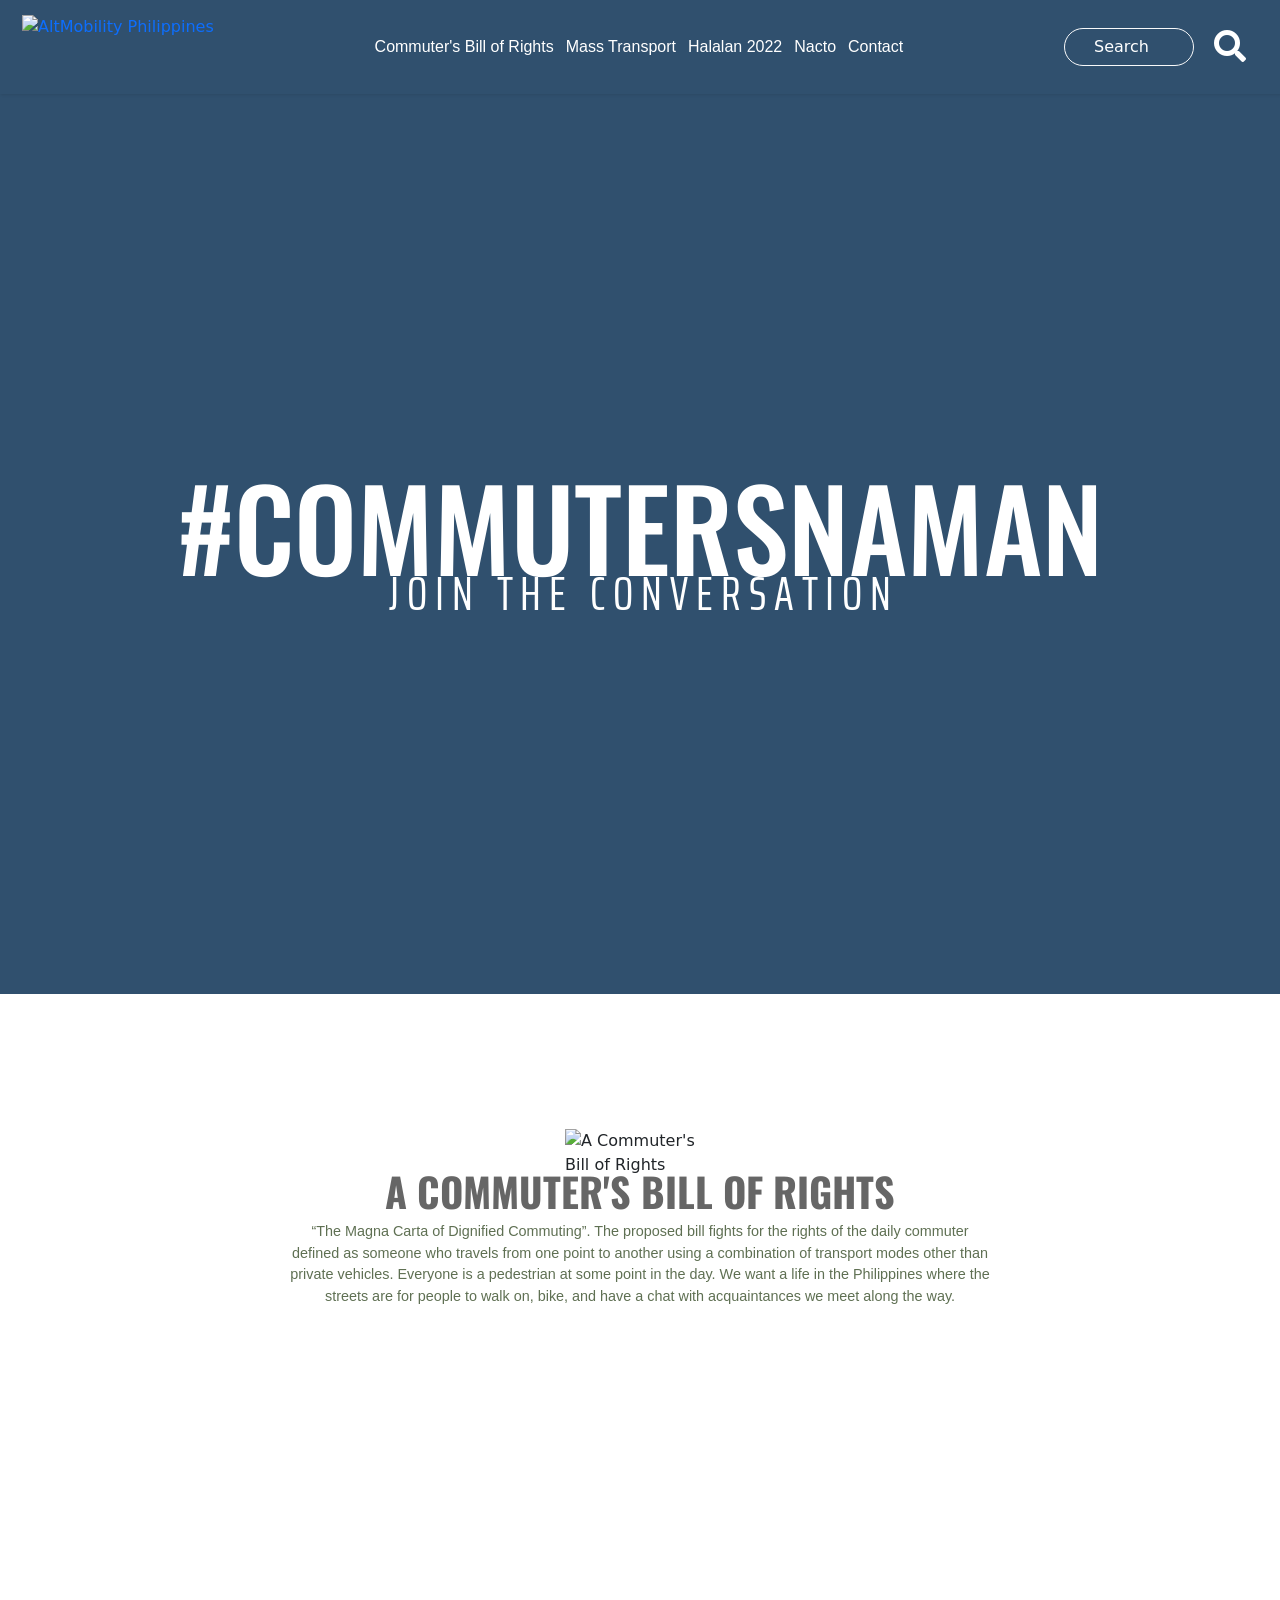
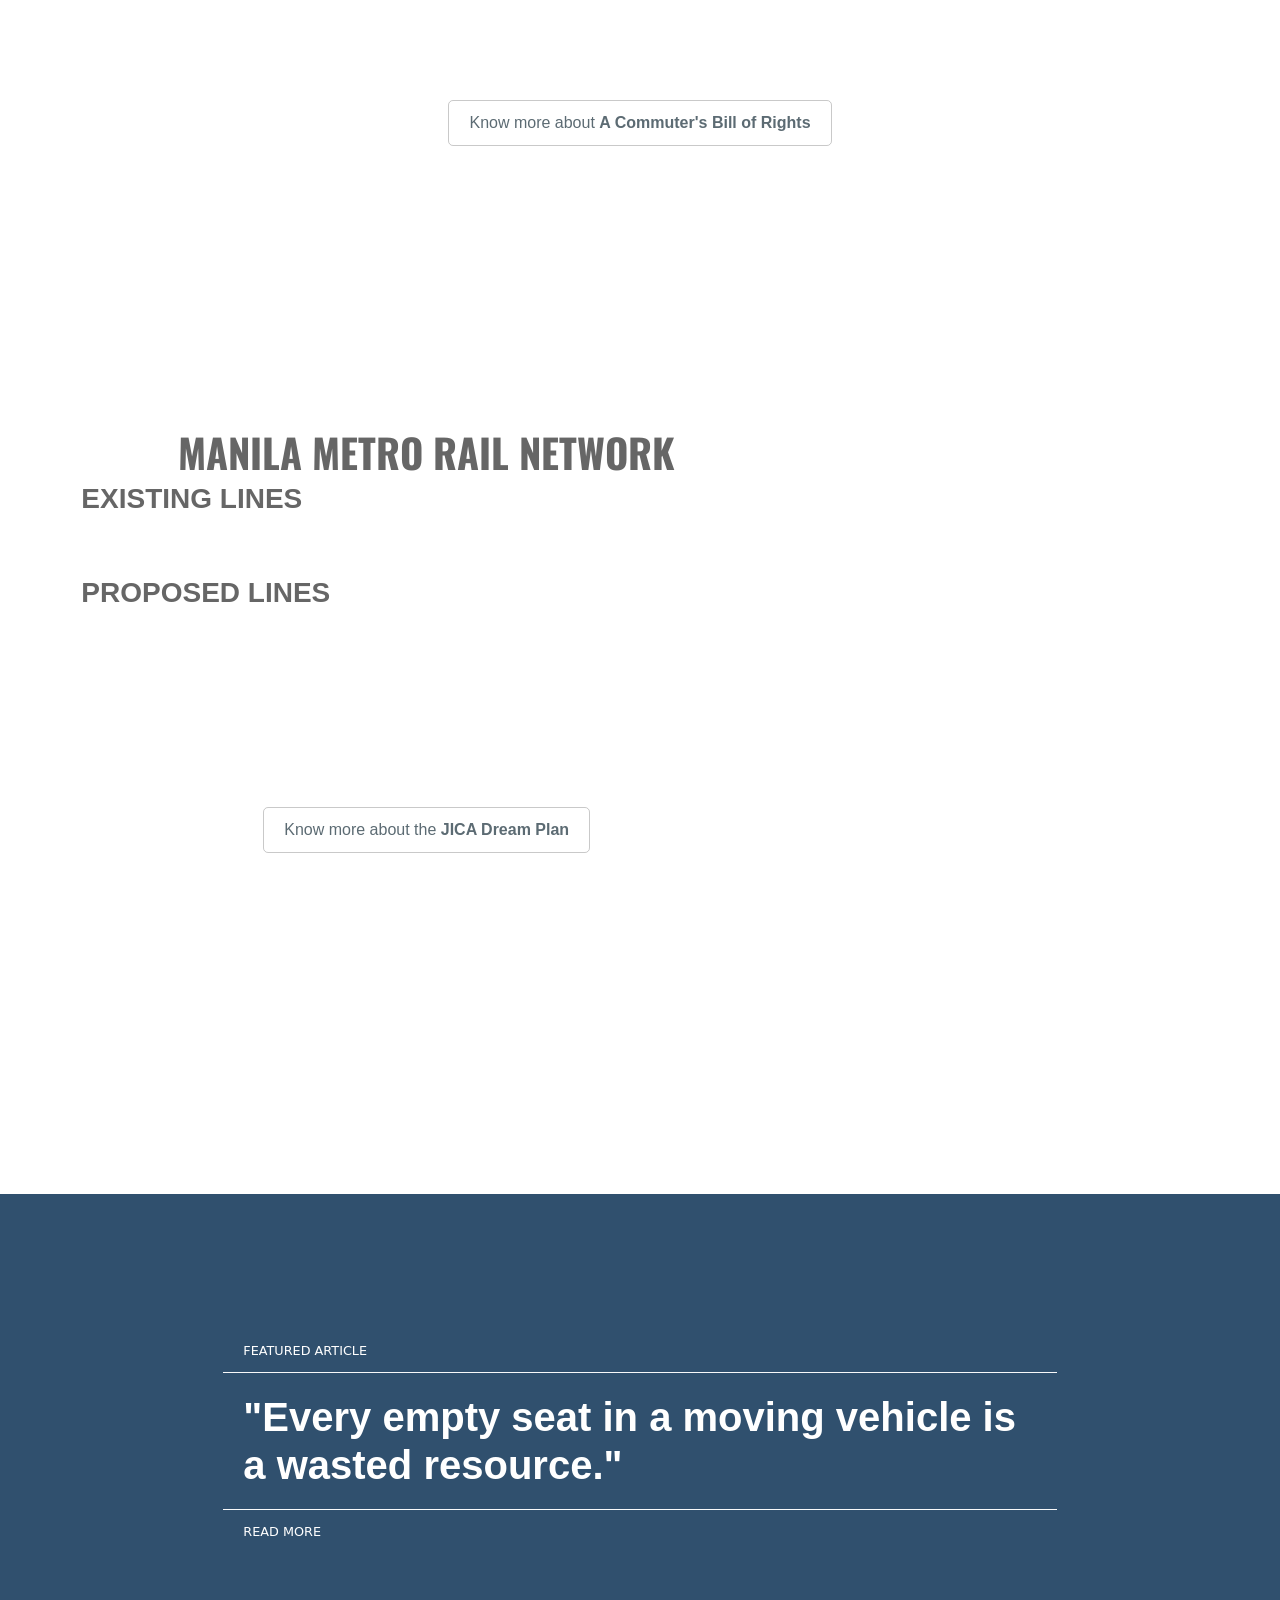
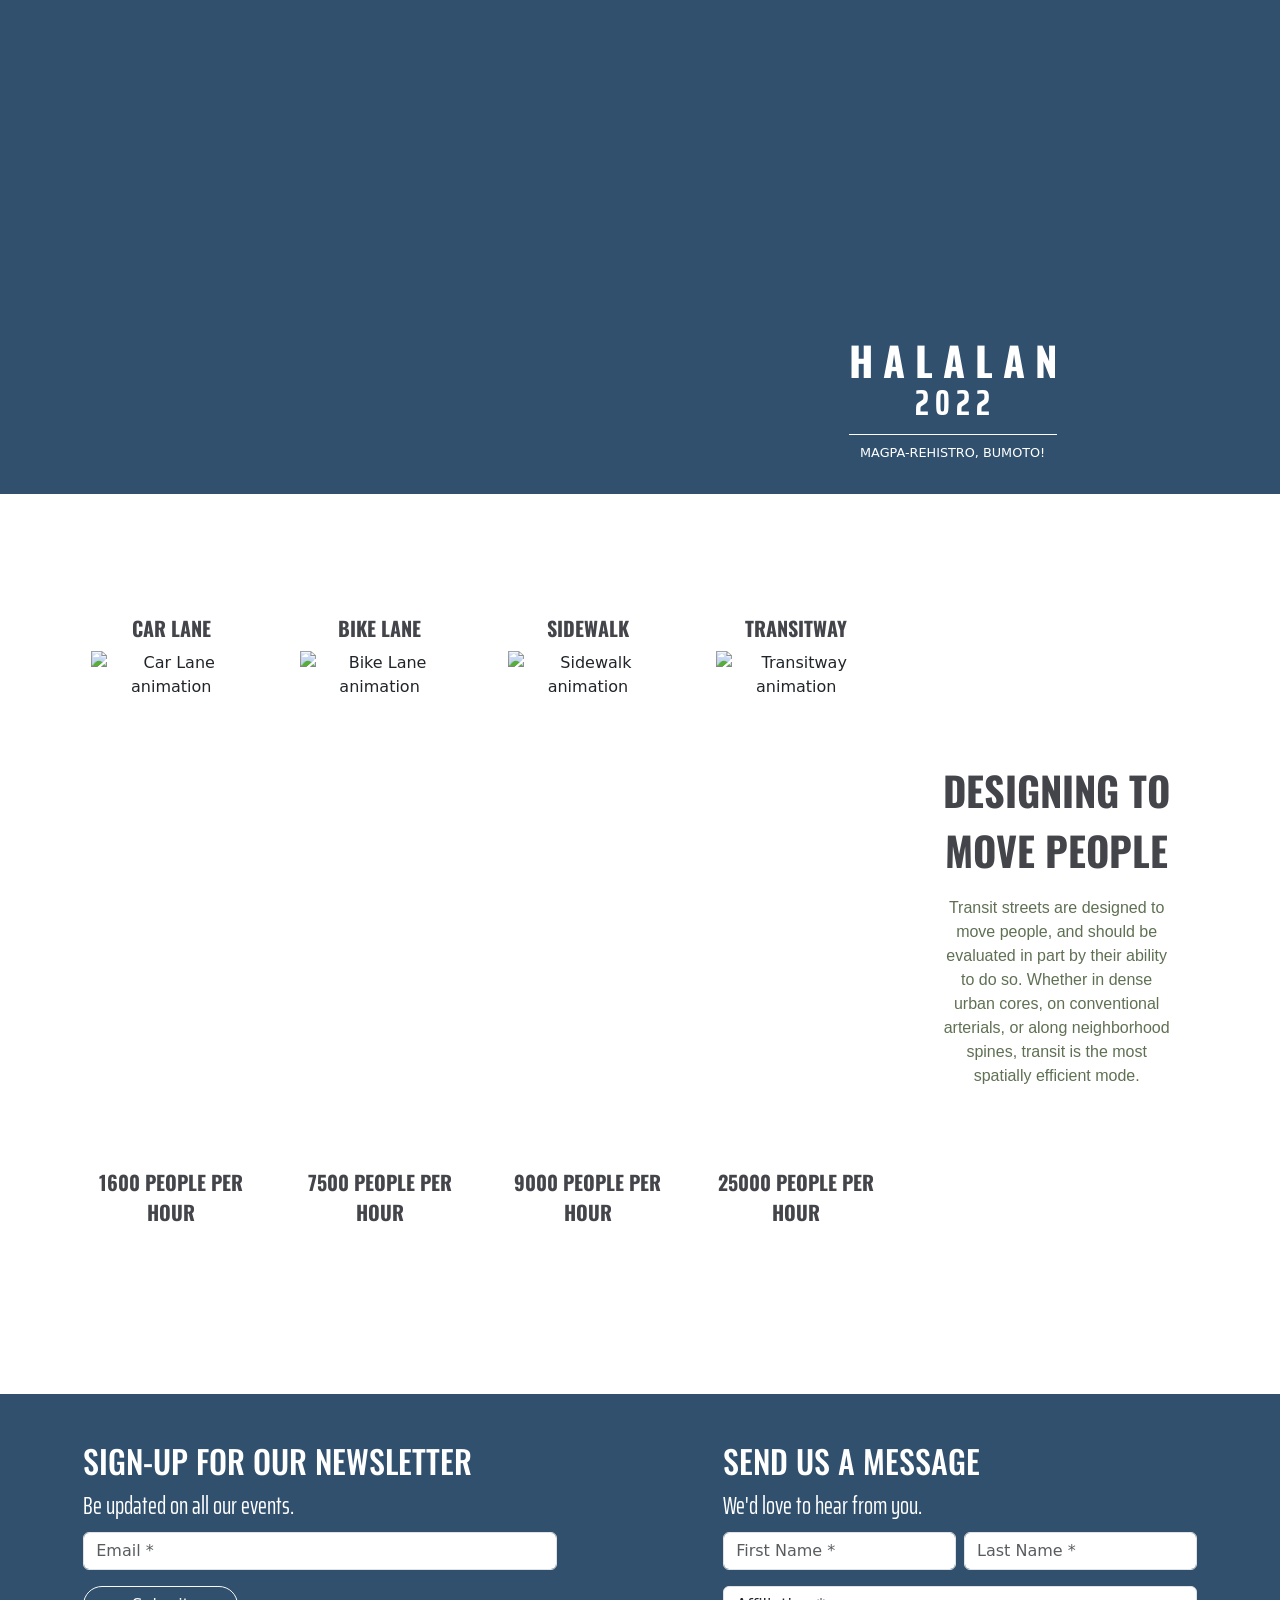
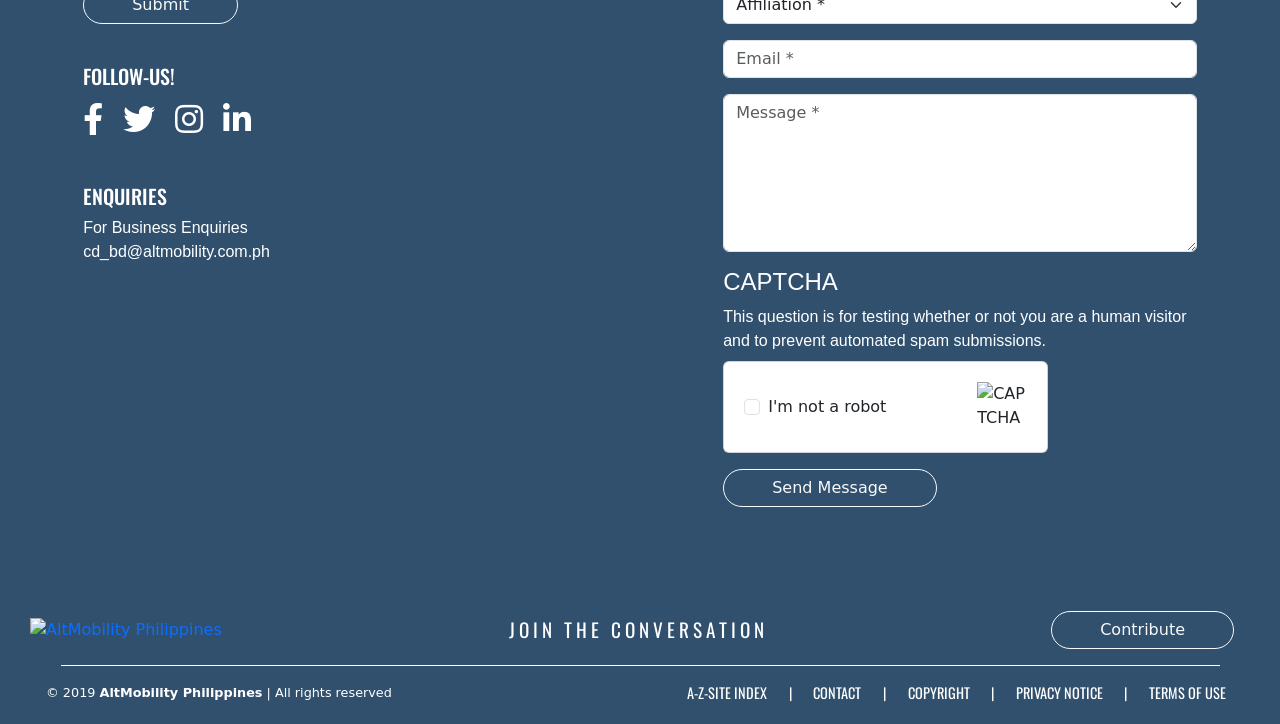
==== commit 25656edd: "P3: fix review round 1 (menu scroll, anchor offset, AOS overflow, menu links keep the URL, figure ma" ====
--- a/index.html
+++ b/index.html
@@ -13,7 +13,7 @@
         <link rel="preconnect" href="https://fonts.gstatic.com" crossorigin />
         <link rel="stylesheet" href="https://fonts.googleapis.com/css2?family=Oswald&amp;family=Saira+Extra+Condensed&amp;display=swap" />
         <link rel="stylesheet" href="https://use.fontawesome.com/releases/v5.7.2/css/all.css" integrity="sha384-fnmOCqbTlWIlj8LyTjo7mOUStjsKC4pOpQbqyi7RrhN7udi9RwhKkMHpvLbHG9Sr" crossorigin="anonymous" />
-        <link rel="stylesheet" href="./index.css?v=9a50554b" />
+        <link rel="stylesheet" href="./index.css?v=596324e7" />
     </head>
     <body>
         <!-- ==================== NAVIGATION ==================== -->
@@ -61,7 +61,7 @@
 
         <!-- ==================== HOME ==================== -->
         <section class="hero" id="home">
-            <div class="hero-text" data-aos="zoom-in" data-aos-delay="50">
+            <div data-aos="zoom-in" data-aos-delay="50">
                 <h1 class="hero-title">#COMMUTERSNAMAN</h1>
                 <p class="hero-sub">J O I N &nbsp; T H E &nbsp; C O N V E R S A T I O N</p>
             </div>
@@ -108,7 +108,7 @@
                 <div class="col-12 col-lg-7 rail-main">
                     <h2 class="section-title">MANILA METRO RAIL NETWORK</h2>
                     <h3 class="line-group">EXISTING LINES</h3>
-                    <div class="row justify-content-center g-0 line-row">
+                    <div class="row justify-content-center g-0">
                         <div class="card col-5 col-lg line-card" data-aos="flip-left" data-aos-delay="400">
                             <h4 class="line-title"><span class="line-marker" style="--line: var(--line-pnr)"></span>PNR</h4>
                             <img class="line-icon" src="https://res.cloudinary.com/kennmasing/image/upload/v1589305098/capstone1/pnr_n5peao.png" alt="" />
@@ -127,7 +127,7 @@
                         </div>
                     </div>
                     <h3 class="line-group">PROPOSED LINES</h3>
-                    <div class="row justify-content-center g-0 line-row">
+                    <div class="row justify-content-center g-0">
                         <div class="card col-5 col-lg line-card" data-aos="flip-left" data-aos-delay="600">
                             <h4 class="line-title"><span class="line-marker" style="--line: var(--line-4)"></span>LINE 4</h4>
                             <img class="line-icon" src="https://res.cloudinary.com/kennmasing/image/upload/v1589305098/capstone1/mrt4_kph6bl.png" alt="" />
@@ -145,7 +145,7 @@
                             <img class="line-icon" src="https://res.cloudinary.com/kennmasing/image/upload/v1589305095/capstone1/mrt7_au9azo.png" alt="" />
                         </div>
                     </div>
-                    <div class="row justify-content-center g-0 line-row">
+                    <div class="row justify-content-center g-0">
                         <div class="card col-5 col-lg line-card" data-aos="flip-left" data-aos-delay="800">
                             <h4 class="line-title"><span class="line-marker" style="--line: var(--line-8)"></span>LINE 8</h4>
                             <img class="line-icon" src="https://res.cloudinary.com/kennmasing/image/upload/v1589305100/capstone1/mrt8_fijo6a.png" alt="" />
@@ -200,31 +200,31 @@
         <!-- ==================== NACTO ==================== -->
         <section class="nacto" id="nacto">
             <div class="row g-0 justify-content-center align-items-center">
-                <div class="col-12 col-lg-3 order-lg-last nacto-intro">
+                <div class="col-12 col-lg-3 order-lg-last">
                     <h2 class="section-title nacto-title">DESIGNING TO MOVE PEOPLE</h2>
                     <p class="section-text d-none d-lg-block">Transit streets are designed to move people, and should be evaluated in part by their ability to do so. Whether in dense urban cores, on conventional arterials, or along neighborhood spines, transit is the most spatially efficient mode.</p>
                 </div>
-                <div class="col-12 col-lg-8 row g-0 nacto-grid">
-                    <figure class="col-6 col-lg-3 nacto-item">
-                        <figcaption class="nacto-caption">CAR LANE</figcaption>
+                <div class="col-12 col-lg-8 row g-0">
+                    <div class="col-6 col-lg-3 nacto-item">
+                        <p class="nacto-caption">CAR LANE</p>
                         <img class="nacto-gif" src="https://res.cloudinary.com/kennmasing/image/upload/v1589304907/capstone1/nacto-car_t6wnpf.gif" alt="Car Lane animation" width="126" height="400" loading="lazy" />
-                        <figcaption class="nacto-caption">1600 PEOPLE PER HOUR</figcaption>
-                    </figure>
-                    <figure class="col-6 col-lg-3 nacto-item">
-                        <figcaption class="nacto-caption">BIKE LANE</figcaption>
+                        <p class="nacto-caption">1600 PEOPLE PER HOUR</p>
+                    </div>
+                    <div class="col-6 col-lg-3 nacto-item">
+                        <p class="nacto-caption">BIKE LANE</p>
                         <img class="nacto-gif" src="https://res.cloudinary.com/kennmasing/image/upload/v1589304906/capstone1/nacto-bike_ospf0e.gif" alt="Bike Lane animation" width="126" height="400" loading="lazy" />
-                        <figcaption class="nacto-caption">7500 PEOPLE PER HOUR</figcaption>
-                    </figure>
-                    <figure class="col-6 col-lg-3 nacto-item">
-                        <figcaption class="nacto-caption">SIDEWALK</figcaption>
+                        <p class="nacto-caption">7500 PEOPLE PER HOUR</p>
+                    </div>
+                    <div class="col-6 col-lg-3 nacto-item">
+                        <p class="nacto-caption">SIDEWALK</p>
                         <img class="nacto-gif" src="https://res.cloudinary.com/kennmasing/image/upload/v1589304928/capstone1/nacto-pedestrian_o8gaml.gif" alt="Sidewalk animation" width="126" height="400" loading="lazy" />
-                        <figcaption class="nacto-caption">9000 PEOPLE PER HOUR</figcaption>
-                    </figure>
-                    <figure class="col-6 col-lg-3 nacto-item">
-                        <figcaption class="nacto-caption">TRANSITWAY</figcaption>
+                        <p class="nacto-caption">9000 PEOPLE PER HOUR</p>
+                    </div>
+                    <div class="col-6 col-lg-3 nacto-item">
+                        <p class="nacto-caption">TRANSITWAY</p>
                         <img class="nacto-gif" src="https://res.cloudinary.com/kennmasing/image/upload/v1589304884/capstone1/nacto-transit_r9f14m.gif" alt="Transitway animation" width="126" height="400" loading="lazy" />
-                        <figcaption class="nacto-caption">25000 PEOPLE PER HOUR</figcaption>
-                    </figure>
+                        <p class="nacto-caption">25000 PEOPLE PER HOUR</p>
+                    </div>
                 </div>
             </div>
         </section>
@@ -319,16 +319,17 @@
         <script src="https://cdn.jsdelivr.net/npm/bootstrap@5.3.3/dist/js/bootstrap.bundle.min.js" integrity="sha384-YvpcrYf0tY3lHB60NNkmXc5s9fDVZLESaAA55NDzOxhy9GkcIdslK1eN7N6jIeHz" crossorigin="anonymous"></script>
         <script src="https://cdn.jsdelivr.net/npm/aos@2.3.1/dist/aos.js" integrity="sha384-wziAfh6b/qT+3LrqebF9WeK4+J5sehS6FA10J1t3a866kJ/fvU5UwofWnQyzLtwu" crossorigin="anonymous"></script>
         <script>
-            AOS.init();
-            // Mobile menu links: close the menu first, then scroll (the open menu locks page scrolling)
+            // Mobile menu links: close the menu first, then follow the link (the open menu locks page scrolling)
             const sidebar = document.getElementById("sidebar");
             sidebar.querySelectorAll(".sidebar-link").forEach((link) =>
                 link.addEventListener("click", (event) => {
+                    if (event.ctrlKey || event.metaKey || event.shiftKey || event.altKey) return;
                     event.preventDefault();
-                    sidebar.addEventListener("hidden.bs.offcanvas", () => document.querySelector(link.hash).scrollIntoView(), { once: true });
+                    sidebar.addEventListener("hidden.bs.offcanvas", () => (location.hash = link.hash), { once: true });
                     bootstrap.Offcanvas.getOrCreateInstance(sidebar).hide();
                 }),
             );
+            if (window.AOS) AOS.init();
         </script>
     </body>
 </html>
--- a/index.css
+++ b/index.css
@@ -148,7 +148,7 @@
     width: 233px;
     max-width: 100%;
     padding: 6px 12px;
-    border: 1px solid #f8f9fa;
+    border: 1px solid var(--bs-light);
     border-radius: 50rem;
     background: transparent;
     color: var(--color-white);
@@ -174,14 +174,15 @@
 
 .sidebar {
     --bs-offcanvas-width: 250px;
+    overflow-y: auto;
     background: var(--color-sidebar-panel);
     color: var(--color-white);
     box-shadow: 3px 3px 3px rgba(0, 0, 0, 0.2);
 }
 
 .offcanvas-backdrop {
-    --bs-backdrop-bg: #000000;
-    --bs-backdrop-opacity: 0.7;
+    --bs-backdrop-bg: var(--color-overlay);
+    --bs-backdrop-opacity: 1;
 }
 
 .sidebar-header {
@@ -266,6 +267,7 @@
     font-size: var(--hero-size);
     font-weight: 500;
     line-height: 1.2;
+    overflow-wrap: anywhere;
 }
 
 .hero-sub {
@@ -305,6 +307,7 @@
 
 .rights-title {
     margin: 1rem 0 0.75rem;
+    overflow-wrap: anywhere;
     color: var(--color-white);
     font-family: var(--font-display);
     font-size: 1.2rem;
@@ -387,6 +390,7 @@
     justify-content: space-between;
     gap: 3rem;
     min-height: 100vh;
+    overflow-x: clip;
     padding: 5vh 15px 2rem;
     background: url(https://res.cloudinary.com/kennmasing/image/upload/v1589305564/capstone1/edsatraffic_c5exgh.jpg) center / cover;
     color: var(--color-white);
@@ -405,11 +409,11 @@
 }
 
 .article-label {
-    border-bottom: 1px solid #f8f9fa;
+    border-bottom: 1px solid var(--bs-light);
 }
 
 .article-link {
-    border-top: 1px solid #f8f9fa;
+    border-top: 1px solid var(--bs-light);
 }
 
 .article-link:hover {
@@ -484,6 +488,7 @@
 }
 
 .nacto-caption {
+    margin: 0;
     color: var(--color-text-gray);
     font-family: var(--font-display);
     font-size: 0.9rem;
@@ -665,14 +670,16 @@
     color: var(--color-white);
 }
 
-/* ==================== TABLET (768px and up) ==================== */
-
-@media (min-width: 768px) {
+/* ==================== TABLET (576px / 768px and up) ==================== */
+
+@media (min-width: 576px) {
     .hero {
         background-image: url(https://res.cloudinary.com/kennmasing/image/upload/v1589305510/capstone1/homecover_xnerzl.png);
         background-position: center;
     }
-
+}
+
+@media (min-width: 768px) {
     .halalan {
         max-width: 540px;
     }
@@ -701,8 +708,7 @@
     }
 
     .site-logo {
-        height: 8vh;
-        min-height: 56px;
+        height: 64px;
     }
 
     .site-links {
@@ -726,12 +732,25 @@
     }
 
     .hero {
+        --hero-size: 7rem;
         min-height: 100vh;
+    }
+
+    .hero-sub {
+        font-size: 3rem;
     }
 
     .rights {
         min-height: 100vh;
         padding-top: 15vh;
+    }
+
+    .rights-intro {
+        max-width: 705px;
+    }
+
+    .nacto .section-text {
+        font-size: 1rem;
     }
 
     .rights-logo {
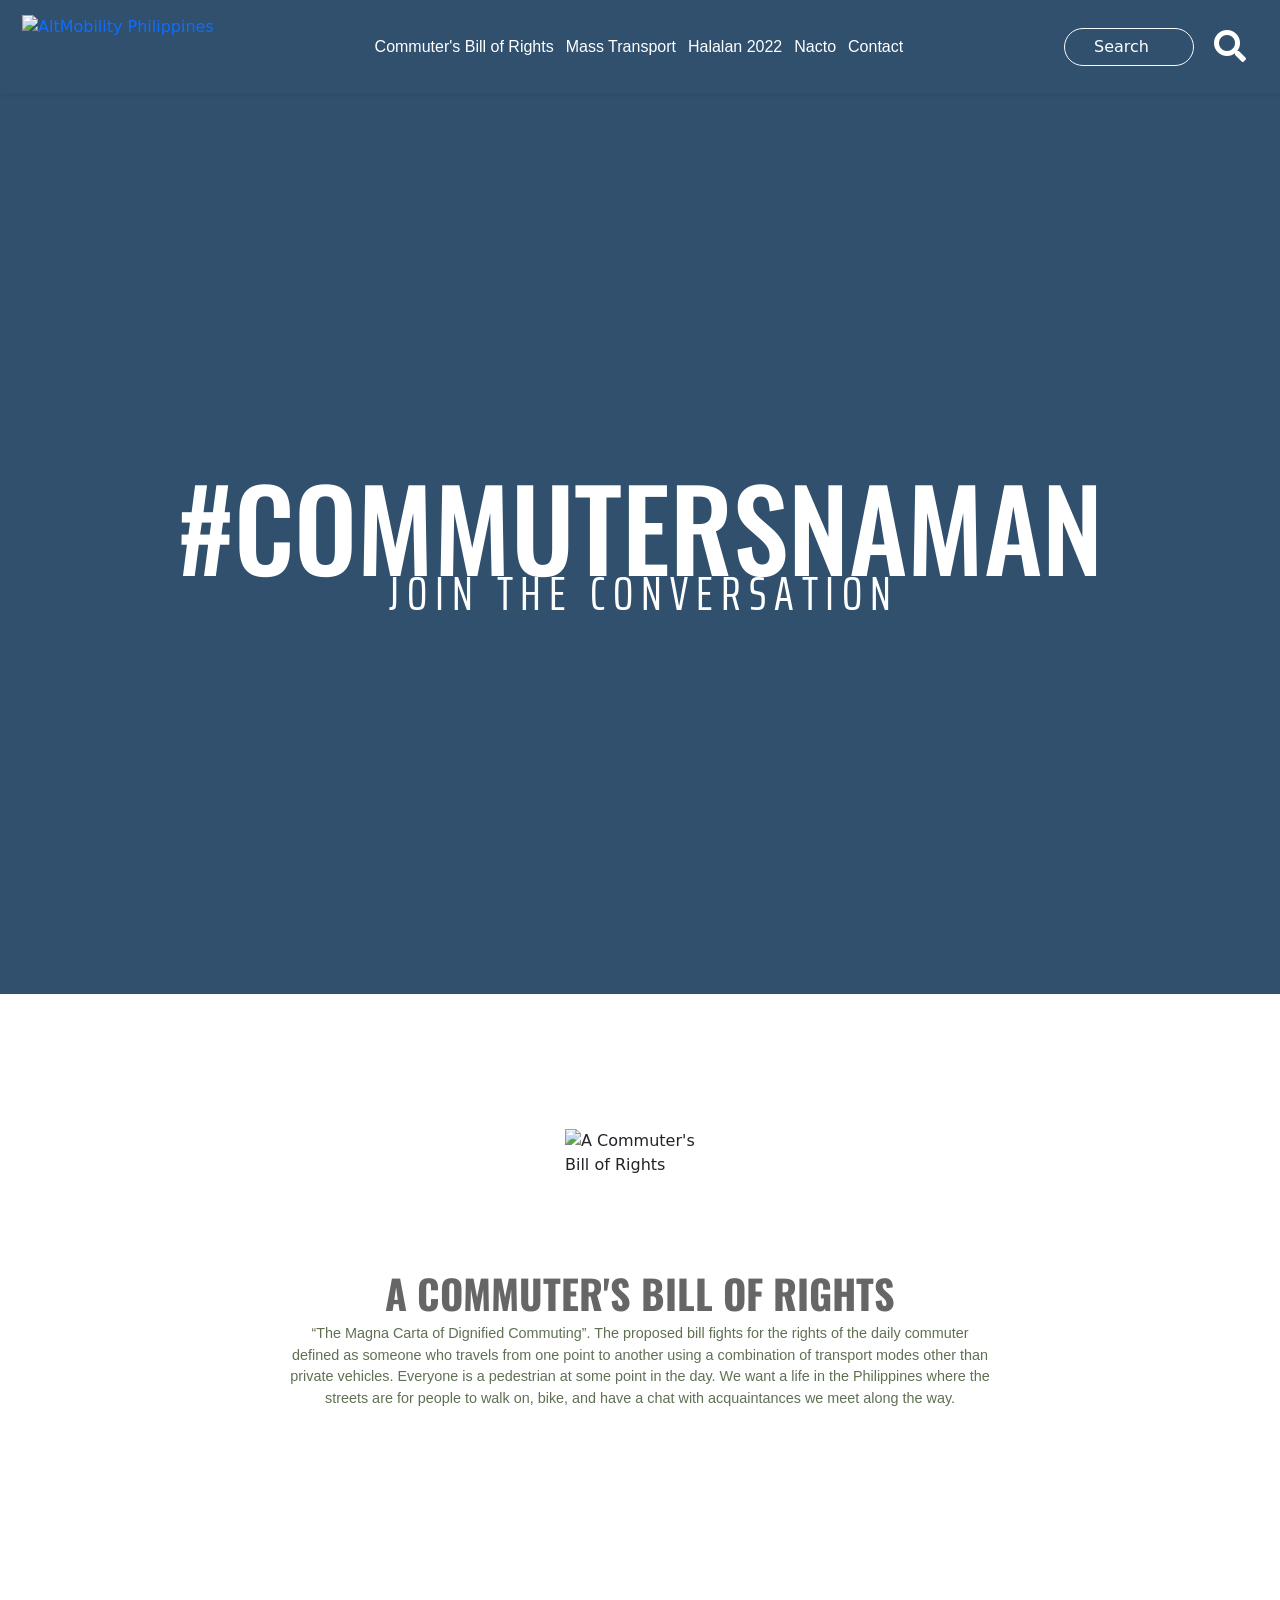
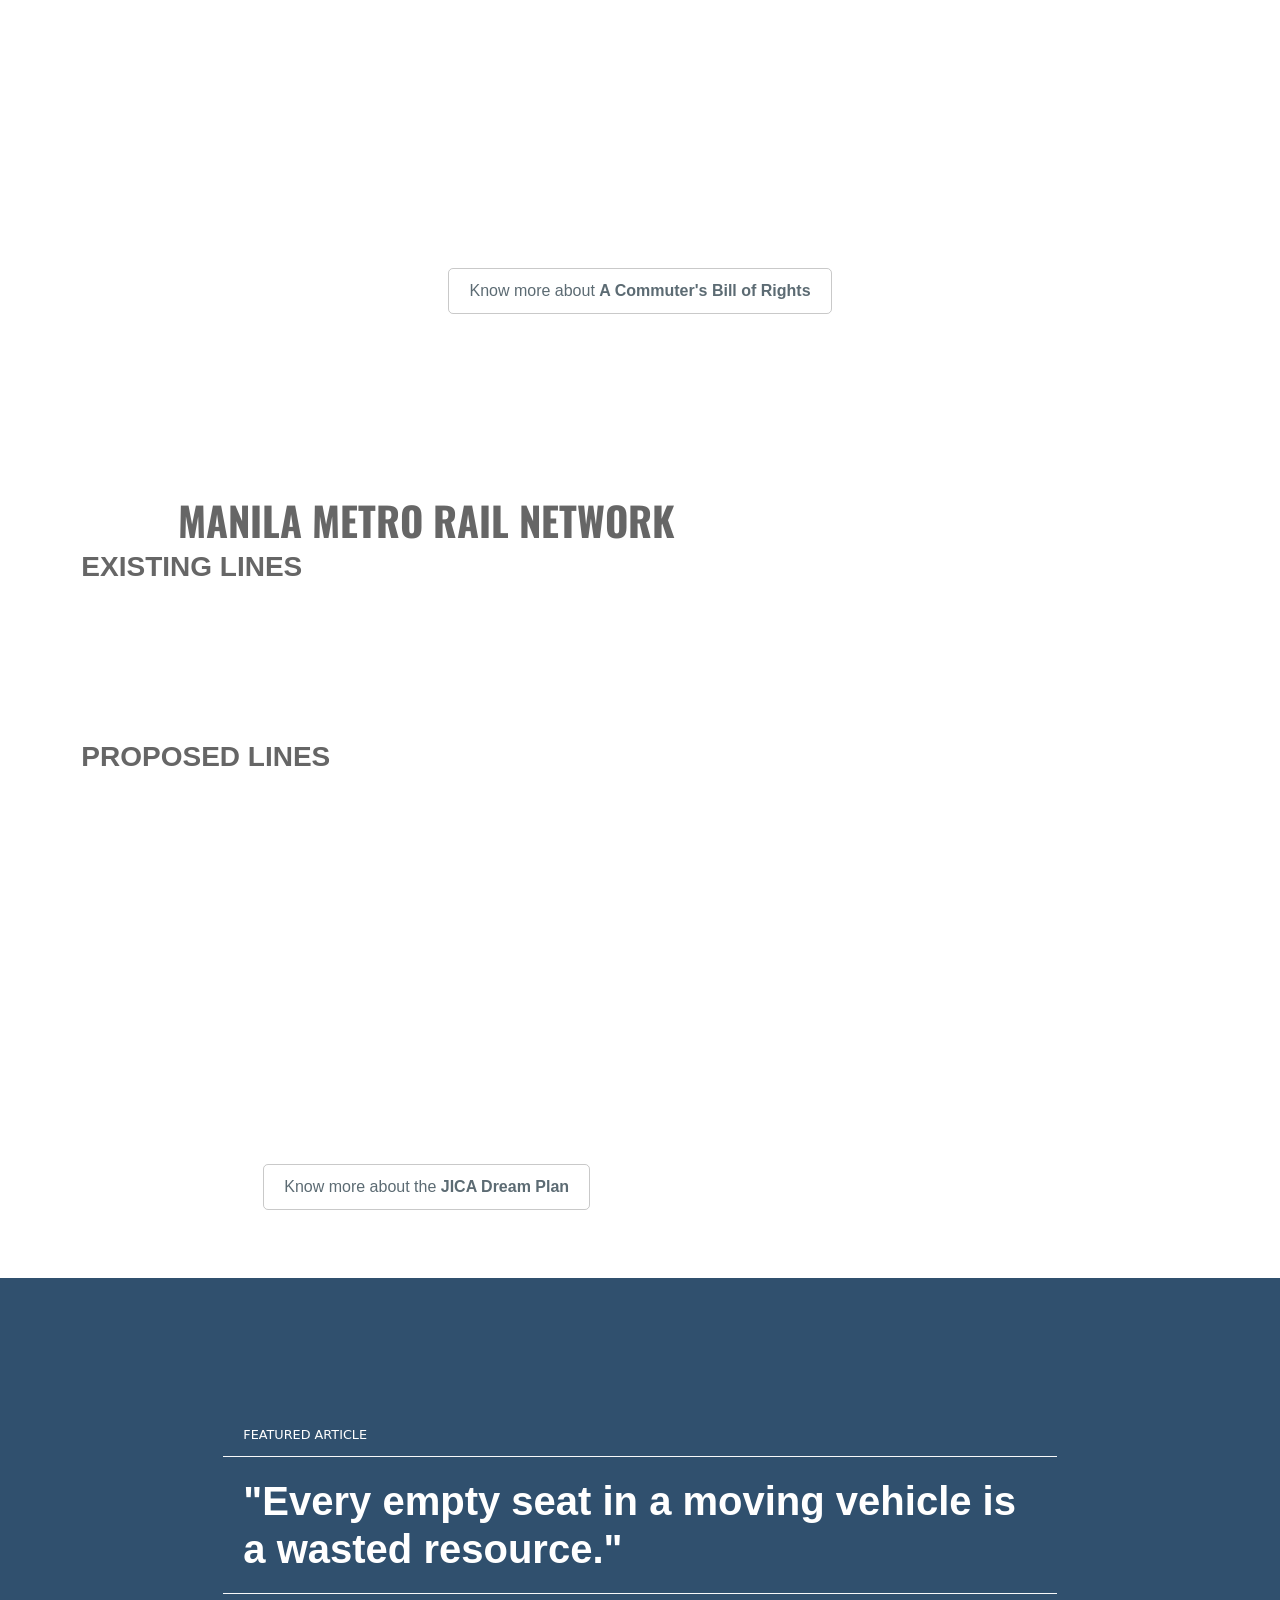
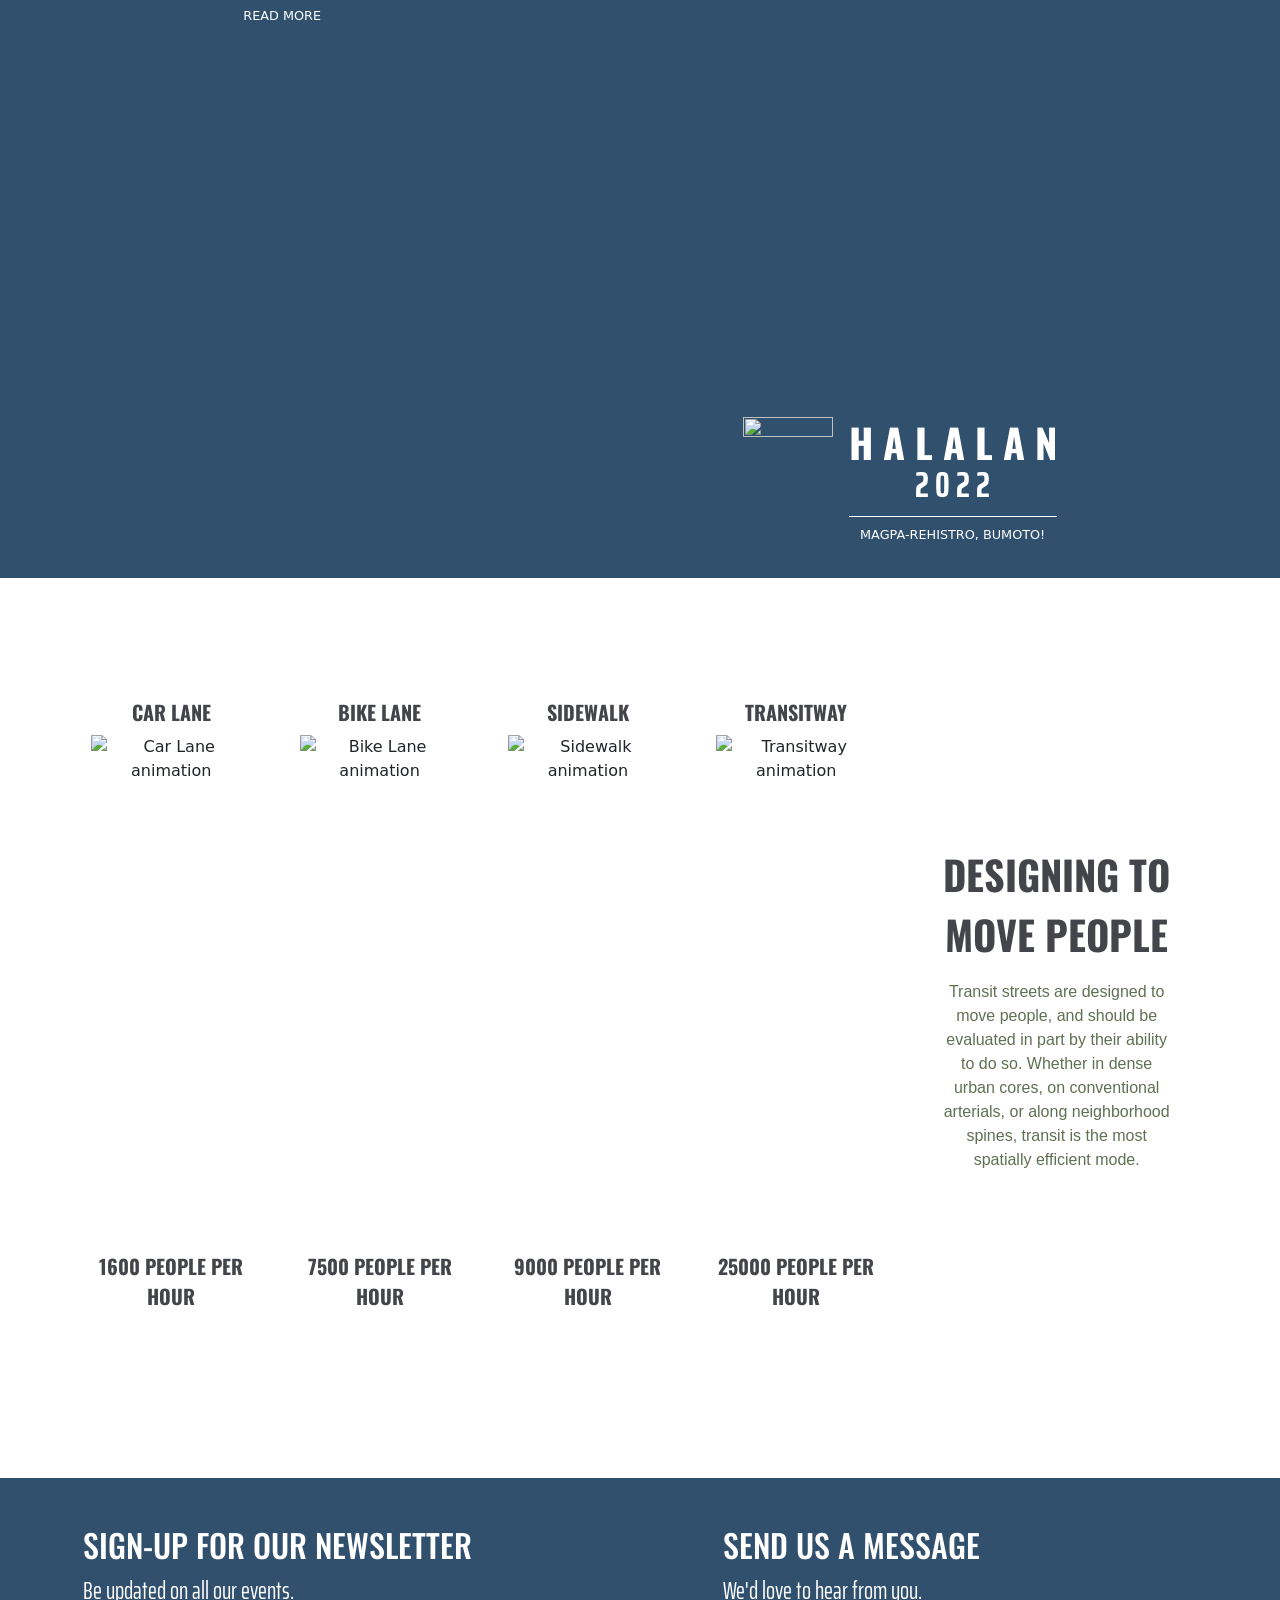
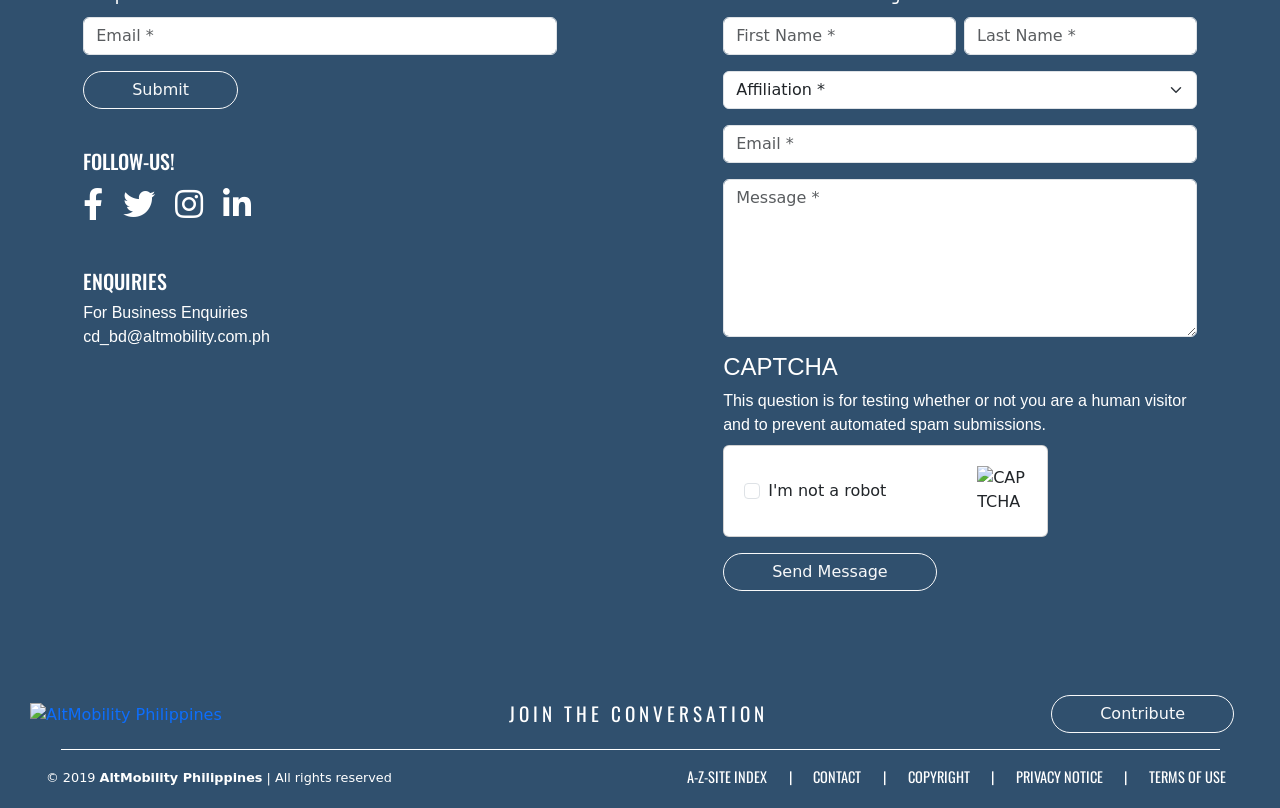
==== commit 9d545014: "P3: menu navigation fixes and review cleanup - mobile menu: taps ignored while the panel slides; a l" ====
--- a/index.html
+++ b/index.html
@@ -13,7 +13,7 @@
         <link rel="preconnect" href="https://fonts.gstatic.com" crossorigin />
         <link rel="stylesheet" href="https://fonts.googleapis.com/css2?family=Oswald&amp;family=Saira+Extra+Condensed&amp;display=swap" />
         <link rel="stylesheet" href="https://use.fontawesome.com/releases/v5.7.2/css/all.css" integrity="sha384-fnmOCqbTlWIlj8LyTjo7mOUStjsKC4pOpQbqyi7RrhN7udi9RwhKkMHpvLbHG9Sr" crossorigin="anonymous" />
-        <link rel="stylesheet" href="./index.css?v=596324e7" />
+        <link rel="stylesheet" href="./index.css?v=60e9b6f2" />
     </head>
     <body>
         <!-- ==================== NAVIGATION ==================== -->
@@ -59,235 +59,237 @@
             </form>
         </div>
 
-        <!-- ==================== HOME ==================== -->
-        <section class="hero" id="home">
-            <div data-aos="zoom-in" data-aos-delay="50">
-                <h1 class="hero-title">#COMMUTERSNAMAN</h1>
-                <p class="hero-sub">J O I N &nbsp; T H E &nbsp; C O N V E R S A T I O N</p>
-            </div>
-        </section>
-
-        <!-- ==================== BILL OF RIGHTS ==================== -->
-        <section class="rights" id="billofrights">
-            <img class="rights-logo" src="https://res.cloudinary.com/kennmasing/image/upload/v1589305389/capstone1/billofrightslogo_k1hiuv.png" alt="A Commuter's Bill of Rights" />
-            <h2 class="section-title">A COMMUTER'S BILL OF RIGHTS</h2>
-            <p class="section-text rights-intro d-none d-lg-block">“The Magna Carta of Dignified Commuting”. The proposed bill fights for the rights of the daily commuter defined as someone who travels from one point to another using a combination of transport modes other than private vehicles. Everyone is a pedestrian at some point in the day. We want a life in the Philippines where the streets are for people to walk on, bike, and have a chat with acquaintances we meet along the way.</p>
-            <div class="row justify-content-center g-0 rights-row">
-                <div class="card col-5 col-lg rights-card" data-aos="flip-left" data-aos-delay="400">
-                    <h3 class="rights-title">SAFE</h3>
-                    <img class="rights-icon" src="https://res.cloudinary.com/kennmasing/image/upload/v1589305363/capstone1/bikehelmet_wzhm6t.png" alt="" />
-                    <p class="rights-text d-none d-lg-block">The safety of Filipino commuters and dedicated pedestrian infrastructure should be the top priority of the local transport authorities in Metro Manila.</p>
-                </div>
-                <div class="card col-5 col-lg rights-card" data-aos="flip-left" data-aos-delay="800">
-                    <h3 class="rights-title">RELIABLE</h3>
-                    <img class="rights-icon" src="https://res.cloudinary.com/kennmasing/image/upload/v1589305340/capstone1/reliable_ujuefh.png" alt="" />
-                    <p class="rights-text d-none d-lg-block">Public transport operators should be as easy as possible for travellers. Facilities that are able provide up-to-date travel information should be made accessible.</p>
-                </div>
-                <div class="card col-5 col-lg rights-card" data-aos="flip-left" data-aos-delay="1200">
-                    <h3 class="rights-title">ACCESSIBLE</h3>
-                    <img class="rights-icon" src="https://res.cloudinary.com/kennmasing/image/upload/v1589305323/capstone1/accessible_b6lh0p.png" alt="" />
-                    <p class="rights-text d-none d-lg-block">Public transport operators should be as easy as possible for travellers. Facilities that are able provide up-to-date travel information should be made accessible.</p>
-                </div>
-                <div class="card col-5 col-lg rights-card" data-aos="flip-left" data-aos-delay="1600">
-                    <h3 class="rights-title">COMFORTABLE</h3>
-                    <img class="rights-icon" src="https://res.cloudinary.com/kennmasing/image/upload/v1589305323/capstone1/comfortable_ufuasa.png" alt="" />
-                    <p class="rights-text d-none d-lg-block">Recommendations to make rides more comfortable and less daunting for everyone, including families, seniors and wheelchair users.</p>
-                </div>
-                <div class="card col-5 col-lg rights-card" data-aos="flip-left" data-aos-delay="2000">
-                    <h3 class="rights-title">SUSTAINABLE</h3>
-                    <img class="rights-icon" src="https://res.cloudinary.com/kennmasing/image/upload/v1589305309/capstone1/environmentallysound_tyd3bs.png" alt="" />
-                    <p class="rights-text d-none d-lg-block">Opt out of driving private vehicles and start encouraging Filipino commuters, from whichever walk-of-life, to take the public transport and have less carbon footprint.</p>
-                </div>
-            </div>
-            <a class="more-btn" href="https://www.rappler.com/nation/237849-interview-senator-francis-pangilinan-commuters-rights-bill" target="_blank" rel="noopener">Know more about <strong>A Commuter's Bill of Rights</strong></a>
-        </section>
-
-        <!-- ==================== MASS TRANSPORT ==================== -->
-        <section class="rail" id="history">
-            <div class="row g-0 justify-content-center">
-                <div class="col-12 col-lg-7 rail-main">
-                    <h2 class="section-title">MANILA METRO RAIL NETWORK</h2>
-                    <h3 class="line-group">EXISTING LINES</h3>
-                    <div class="row justify-content-center g-0">
-                        <div class="card col-5 col-lg line-card" data-aos="flip-left" data-aos-delay="400">
-                            <h4 class="line-title"><span class="line-marker" style="--line: var(--line-pnr)"></span>PNR</h4>
-                            <img class="line-icon" src="https://res.cloudinary.com/kennmasing/image/upload/v1589305098/capstone1/pnr_n5peao.png" alt="" />
-                        </div>
-                        <div class="card col-5 col-lg line-card" data-aos="flip-left" data-aos-delay="450">
-                            <h4 class="line-title"><span class="line-marker" style="--line: var(--line-lrt1)"></span>LRT-1</h4>
-                            <img class="line-icon" src="https://res.cloudinary.com/kennmasing/image/upload/v1589305095/capstone1/lrt1_vf85gv.png" alt="" />
-                        </div>
-                        <div class="card col-5 col-lg line-card" data-aos="flip-left" data-aos-delay="550">
-                            <h4 class="line-title"><span class="line-marker" style="--line: var(--line-lrt2)"></span>LRT-2</h4>
-                            <img class="line-icon" src="https://res.cloudinary.com/kennmasing/image/upload/v1589305097/capstone1/lrt2_ncvuf0.png" alt="" />
-                        </div>
-                        <div class="card col-5 col-lg line-card" data-aos="flip-left" data-aos-delay="500">
-                            <h4 class="line-title"><span class="line-marker" style="--line: var(--line-mrt3)"></span>MRT-3</h4>
-                            <img class="line-icon" src="https://res.cloudinary.com/kennmasing/image/upload/v1589305092/capstone1/mrt3_ksdivy.png" alt="" />
-                        </div>
-                    </div>
-                    <h3 class="line-group">PROPOSED LINES</h3>
-                    <div class="row justify-content-center g-0">
-                        <div class="card col-5 col-lg line-card" data-aos="flip-left" data-aos-delay="600">
-                            <h4 class="line-title"><span class="line-marker" style="--line: var(--line-4)"></span>LINE 4</h4>
-                            <img class="line-icon" src="https://res.cloudinary.com/kennmasing/image/upload/v1589305098/capstone1/mrt4_kph6bl.png" alt="" />
-                        </div>
-                        <div class="card col-5 col-lg line-card" data-aos="flip-left" data-aos-delay="650">
-                            <h4 class="line-title"><span class="line-marker" style="--line: var(--line-5)"></span>LINE 5</h4>
-                            <img class="line-icon" src="https://res.cloudinary.com/kennmasing/image/upload/v1589305094/capstone1/mrt5_mqgt2m.png" alt="" />
-                        </div>
-                        <div class="card col-5 col-lg line-card" data-aos="flip-left" data-aos-delay="700">
-                            <h4 class="line-title"><span class="line-marker" style="--line: var(--line-6)"></span>LINE 6</h4>
-                            <img class="line-icon" src="https://res.cloudinary.com/kennmasing/image/upload/v1589305097/capstone1/mrt6_idfupu.png" alt="" />
-                        </div>
-                        <div class="card col-5 col-lg line-card" data-aos="flip-left" data-aos-delay="750">
-                            <h4 class="line-title"><span class="line-marker" style="--line: var(--line-7)"></span>LINE 7</h4>
-                            <img class="line-icon" src="https://res.cloudinary.com/kennmasing/image/upload/v1589305095/capstone1/mrt7_au9azo.png" alt="" />
-                        </div>
-                    </div>
-                    <div class="row justify-content-center g-0">
-                        <div class="card col-5 col-lg line-card" data-aos="flip-left" data-aos-delay="800">
-                            <h4 class="line-title"><span class="line-marker" style="--line: var(--line-8)"></span>LINE 8</h4>
-                            <img class="line-icon" src="https://res.cloudinary.com/kennmasing/image/upload/v1589305100/capstone1/mrt8_fijo6a.png" alt="" />
-                        </div>
-                        <div class="card col-5 col-lg line-card" data-aos="flip-left" data-aos-delay="850">
-                            <h4 class="line-title"><span class="line-marker" style="--line: var(--line-9)"></span>LINE 9</h4>
-                            <img class="line-icon" src="https://res.cloudinary.com/kennmasing/image/upload/v1589305101/capstone1/mrt9_dqjyhb.png" alt="" />
-                        </div>
-                        <div class="card col-5 col-lg line-card" data-aos="flip-left" data-aos-delay="900">
-                            <h4 class="line-title"><span class="line-marker" style="--line: var(--line-pnr-north)"></span>PNR NORTH</h4>
-                            <img class="line-icon" src="https://res.cloudinary.com/kennmasing/image/upload/v1589305099/capstone1/pnr-north_xbkx0l.png" alt="" />
-                        </div>
-                        <div class="card col-5 col-lg line-card" data-aos="flip-left" data-aos-delay="950">
-                            <h4 class="line-title"><span class="line-marker" style="--line: var(--line-pnr-south)"></span>PNR SOUTH</h4>
-                            <img class="line-icon" src="https://res.cloudinary.com/kennmasing/image/upload/v1589305100/capstone1/pnr-south_sjbrgk.png" alt="" />
-                        </div>
-                    </div>
-                    <a class="more-btn" href="https://www.youtube.com/watch?v=CJ9F2Fnweuo&amp;feature=youtu.be" target="_blank" rel="noopener">Know more about the <strong>JICA Dream Plan</strong></a>
-                </div>
-                <div class="col-lg-4 d-none d-lg-block rail-map" data-aos="flip-right" data-aos-delay="100">
-                    <img class="img-fluid" src="https://res.cloudinary.com/kennmasing/image/upload/v1589305049/capstone1/railnetwork_n36i54.jpg" alt="Metro Manila rail network map" />
-                </div>
-            </div>
-        </section>
-
-        <!-- ==================== JOIN US / HALALAN 2022 ==================== -->
-        <section class="joinus" id="joinus">
-            <div class="row g-0">
-                <div class="col-12 col-md-8 offset-md-2" data-aos="fade-right" data-aos-delay="200">
-                    <article class="article-card">
-                        <small class="article-label">FEATURED ARTICLE</small>
-                        <h2 class="article-quote">"Every empty seat in a moving vehicle is a wasted resource."</h2>
-                        <a class="article-link" href="https://web.facebook.com/notes/ang-pahayagang-plaridel/ibat-ibang-kwento-ng-mga-komyuter-pinakinggan-sa-usapang-commuters-naman/2435969669772322/?__tn__=H-R" target="_blank" rel="noopener">READ MORE</a>
-                    </article>
-                </div>
-            </div>
-            <div class="row g-0">
-                <div class="col-12 col-md-8 offset-md-2 d-flex justify-content-end" data-aos="fade-left" data-aos-delay="200">
-                    <div class="halalan">
-                        <img class="halalan-icon" src="https://res.cloudinary.com/kennmasing/image/upload/v1589304996/capstone1/fingerprintwhite_wefl6b.png" alt="" />
-                        <div class="halalan-text">
-                            <h2 class="halalan-title">H A L A L A N</h2>
-                            <p class="halalan-year">2 0 2 2</p>
-                            <hr class="halalan-rule" />
-                            <p class="halalan-cta">MAGPA-REHISTRO, BUMOTO!</p>
-                        </div>
-                    </div>
-                </div>
-            </div>
-        </section>
-
-        <!-- ==================== NACTO ==================== -->
-        <section class="nacto" id="nacto">
-            <div class="row g-0 justify-content-center align-items-center">
-                <div class="col-12 col-lg-3 order-lg-last">
-                    <h2 class="section-title nacto-title">DESIGNING TO MOVE PEOPLE</h2>
-                    <p class="section-text d-none d-lg-block">Transit streets are designed to move people, and should be evaluated in part by their ability to do so. Whether in dense urban cores, on conventional arterials, or along neighborhood spines, transit is the most spatially efficient mode.</p>
-                </div>
-                <div class="col-12 col-lg-8 row g-0">
-                    <div class="col-6 col-lg-3 nacto-item">
-                        <p class="nacto-caption">CAR LANE</p>
-                        <img class="nacto-gif" src="https://res.cloudinary.com/kennmasing/image/upload/v1589304907/capstone1/nacto-car_t6wnpf.gif" alt="Car Lane animation" width="126" height="400" loading="lazy" />
-                        <p class="nacto-caption">1600 PEOPLE PER HOUR</p>
-                    </div>
-                    <div class="col-6 col-lg-3 nacto-item">
-                        <p class="nacto-caption">BIKE LANE</p>
-                        <img class="nacto-gif" src="https://res.cloudinary.com/kennmasing/image/upload/v1589304906/capstone1/nacto-bike_ospf0e.gif" alt="Bike Lane animation" width="126" height="400" loading="lazy" />
-                        <p class="nacto-caption">7500 PEOPLE PER HOUR</p>
-                    </div>
-                    <div class="col-6 col-lg-3 nacto-item">
-                        <p class="nacto-caption">SIDEWALK</p>
-                        <img class="nacto-gif" src="https://res.cloudinary.com/kennmasing/image/upload/v1589304928/capstone1/nacto-pedestrian_o8gaml.gif" alt="Sidewalk animation" width="126" height="400" loading="lazy" />
-                        <p class="nacto-caption">9000 PEOPLE PER HOUR</p>
-                    </div>
-                    <div class="col-6 col-lg-3 nacto-item">
-                        <p class="nacto-caption">TRANSITWAY</p>
-                        <img class="nacto-gif" src="https://res.cloudinary.com/kennmasing/image/upload/v1589304884/capstone1/nacto-transit_r9f14m.gif" alt="Transitway animation" width="126" height="400" loading="lazy" />
-                        <p class="nacto-caption">25000 PEOPLE PER HOUR</p>
-                    </div>
-                </div>
-            </div>
-        </section>
-
-        <!-- ==================== CONTACT ==================== -->
-        <section class="contact" id="contact">
-            <div class="row g-0">
-                <div class="col-12 col-lg-6 contact-col">
-                    <form class="contact-block">
-                        <h2 class="contact-title">SIGN-UP FOR OUR NEWSLETTER</h2>
-                        <p class="contact-sub">Be updated on all our events.</p>
-                        <input type="email" class="form-control mb-3" placeholder="Email *" aria-label="Email" />
-                        <button type="submit" class="btn btn-outline-light rounded-pill px-5">Submit</button>
-                    </form>
-                    <div class="contact-block">
-                        <h3 class="contact-heading">FOLLOW-US!</h3>
-                        <div class="social">
-                            <a class="social-link" href="https://www.facebook.com/AltMobilityPH/" target="_blank" rel="noopener" aria-label="Facebook"><i class="fab fa-facebook-f"></i></a>
-                            <a class="social-link" href="https://twitter.com/AltMobilityPH" target="_blank" rel="noopener" aria-label="Twitter"><i class="fab fa-twitter"></i></a>
-                            <a class="social-link" href="https://www.instagram.com/explore/tags/altmobilityph/" target="_blank" rel="noopener" aria-label="Instagram"><i class="fab fa-instagram"></i></a>
-                            <a class="social-link" href="https://www.linkedin.com/" target="_blank" rel="noopener" aria-label="LinkedIn"><i class="fab fa-linkedin-in"></i></a>
-                        </div>
-                    </div>
-                    <div class="contact-block">
-                        <h3 class="contact-heading">ENQUIRIES</h3>
-                        <p class="contact-text">For Business Enquiries</p>
-                        <p class="contact-text">cd_bd@altmobility.com.ph</p>
-                    </div>
-                </div>
-                <div class="col-12 col-lg-6 contact-col">
-                    <form class="contact-block">
-                        <h2 class="contact-title">SEND US A MESSAGE</h2>
-                        <p class="contact-sub">We'd love to hear from you.</p>
-                        <div class="row g-2 mb-3">
-                            <div class="col-md-6"><input type="text" class="form-control" placeholder="First Name *" aria-label="First name" /></div>
-                            <div class="col-md-6"><input type="text" class="form-control" placeholder="Last Name *" aria-label="Last name" /></div>
-                        </div>
-                        <select class="form-select mb-3" aria-label="Affiliation">
-                            <option selected>Affiliation *</option>
-                            <option value="1">Civil Society or non-government organization</option>
-                            <option value="2">Government</option>
-                            <option value="3">Media</option>
-                            <option value="4">Private sector enterprise/business</option>
-                            <option value="5">Student/Academic/Research organization</option>
-                            <option value="6">Multilateral organization or development agency</option>
-                            <option value="7">Others</option>
-                        </select>
-                        <input type="email" class="form-control mb-3" placeholder="Email *" aria-label="Email" />
-                        <textarea class="form-control mb-3" rows="6" placeholder="Message *" aria-label="Message"></textarea>
-                        <h3 class="captcha-title">CAPTCHA</h3>
-                        <p class="captcha-text">This question is for testing whether or not you are a human visitor and to prevent automated spam submissions.</p>
-                        <div class="card captcha-card mb-3">
-                            <div class="form-check mb-0">
-                                <input class="form-check-input" type="checkbox" id="captcha-check" />
-                                <label class="form-check-label" for="captcha-check">I'm not a robot</label>
-                            </div>
-                            <img class="captcha-img" src="https://res.cloudinary.com/kennmasing/image/upload/v1589304809/capstone1/captcha_ssudqu.png" alt="CAPTCHA (demo)" />
-                        </div>
-                        <button type="submit" class="btn btn-outline-light rounded-pill px-5">Send Message</button>
-                    </form>
-                </div>
-            </div>
-        </section>
+        <main>
+            <!-- ==================== HOME ==================== -->
+            <section class="hero" id="home">
+                <div data-aos="zoom-in" data-aos-delay="50">
+                    <h1 class="hero-title">#COMMUTERSNAMAN</h1>
+                    <p class="hero-sub">J O I N &nbsp; T H E &nbsp; C O N V E R S A T I O N</p>
+                </div>
+            </section>
+
+            <!-- ==================== BILL OF RIGHTS ==================== -->
+            <section class="rights" id="billofrights">
+                <img class="rights-logo" src="https://res.cloudinary.com/kennmasing/image/upload/v1589305389/capstone1/billofrightslogo_k1hiuv.png" alt="A Commuter's Bill of Rights" width="600" height="600" loading="lazy" />
+                <h2 class="section-title">A COMMUTER'S BILL OF RIGHTS</h2>
+                <p class="section-text rights-intro d-none d-lg-block">“The Magna Carta of Dignified Commuting”. The proposed bill fights for the rights of the daily commuter defined as someone who travels from one point to another using a combination of transport modes other than private vehicles. Everyone is a pedestrian at some point in the day. We want a life in the Philippines where the streets are for people to walk on, bike, and have a chat with acquaintances we meet along the way.</p>
+                <div class="row justify-content-center g-0 rights-row">
+                    <div class="card col-5 col-lg rights-card" data-aos="flip-left" data-aos-delay="400">
+                        <h3 class="rights-title">SAFE</h3>
+                        <img class="rights-icon" src="https://res.cloudinary.com/kennmasing/image/upload/v1589305363/capstone1/bikehelmet_wzhm6t.png" alt="" width="623" height="492" loading="lazy" />
+                        <p class="rights-text d-none d-lg-block">The safety of Filipino commuters and dedicated pedestrian infrastructure should be the top priority of the local transport authorities in Metro Manila.</p>
+                    </div>
+                    <div class="card col-5 col-lg rights-card" data-aos="flip-left" data-aos-delay="800">
+                        <h3 class="rights-title">RELIABLE</h3>
+                        <img class="rights-icon" src="https://res.cloudinary.com/kennmasing/image/upload/v1589305340/capstone1/reliable_ujuefh.png" alt="" width="623" height="492" loading="lazy" />
+                        <p class="rights-text d-none d-lg-block">Public transport operators should be as easy as possible for travellers. Facilities that are able provide up-to-date travel information should be made accessible.</p>
+                    </div>
+                    <div class="card col-5 col-lg rights-card" data-aos="flip-left" data-aos-delay="1200">
+                        <h3 class="rights-title">ACCESSIBLE</h3>
+                        <img class="rights-icon" src="https://res.cloudinary.com/kennmasing/image/upload/v1589305323/capstone1/accessible_b6lh0p.png" alt="" width="623" height="492" loading="lazy" />
+                        <p class="rights-text d-none d-lg-block">Public transport operators should be as easy as possible for travellers. Facilities that are able provide up-to-date travel information should be made accessible.</p>
+                    </div>
+                    <div class="card col-5 col-lg rights-card" data-aos="flip-left" data-aos-delay="1600">
+                        <h3 class="rights-title">COMFORTABLE</h3>
+                        <img class="rights-icon" src="https://res.cloudinary.com/kennmasing/image/upload/v1589305323/capstone1/comfortable_ufuasa.png" alt="" width="623" height="492" loading="lazy" />
+                        <p class="rights-text d-none d-lg-block">Recommendations to make rides more comfortable and less daunting for everyone, including families, seniors and wheelchair users.</p>
+                    </div>
+                    <div class="card col-5 col-lg rights-card" data-aos="flip-left" data-aos-delay="2000">
+                        <h3 class="rights-title">SUSTAINABLE</h3>
+                        <img class="rights-icon" src="https://res.cloudinary.com/kennmasing/image/upload/v1589305309/capstone1/environmentallysound_tyd3bs.png" alt="" width="623" height="492" loading="lazy" />
+                        <p class="rights-text d-none d-lg-block">Opt out of driving private vehicles and start encouraging Filipino commuters, from whichever walk-of-life, to take the public transport and have less carbon footprint.</p>
+                    </div>
+                </div>
+                <a class="more-btn" href="https://www.rappler.com/nation/237849-interview-senator-francis-pangilinan-commuters-rights-bill" target="_blank" rel="noopener">Know more about <strong>A Commuter's Bill of Rights</strong></a>
+            </section>
+
+            <!-- ==================== MASS TRANSPORT ==================== -->
+            <section class="rail" id="history">
+                <div class="row g-0 justify-content-center">
+                    <div class="col-12 col-lg-7 rail-main">
+                        <h2 class="section-title">MANILA METRO RAIL NETWORK</h2>
+                        <h3 class="line-group">EXISTING LINES</h3>
+                        <div class="row justify-content-center g-0">
+                            <div class="card col-5 col-lg line-card" data-aos="flip-left" data-aos-delay="400">
+                                <h4 class="line-title"><span class="line-marker" style="--line: var(--line-pnr)"></span>PNR</h4>
+                                <img class="line-icon" src="https://res.cloudinary.com/kennmasing/image/upload/v1589305098/capstone1/pnr_n5peao.png" alt="" width="600" height="600" loading="lazy" />
+                            </div>
+                            <div class="card col-5 col-lg line-card" data-aos="flip-left" data-aos-delay="450">
+                                <h4 class="line-title"><span class="line-marker" style="--line: var(--line-lrt1)"></span>LRT-1</h4>
+                                <img class="line-icon" src="https://res.cloudinary.com/kennmasing/image/upload/v1589305095/capstone1/lrt1_vf85gv.png" alt="" width="600" height="600" loading="lazy" />
+                            </div>
+                            <div class="card col-5 col-lg line-card" data-aos="flip-left" data-aos-delay="550">
+                                <h4 class="line-title"><span class="line-marker" style="--line: var(--line-lrt2)"></span>LRT-2</h4>
+                                <img class="line-icon" src="https://res.cloudinary.com/kennmasing/image/upload/v1589305097/capstone1/lrt2_ncvuf0.png" alt="" width="600" height="600" loading="lazy" />
+                            </div>
+                            <div class="card col-5 col-lg line-card" data-aos="flip-left" data-aos-delay="500">
+                                <h4 class="line-title"><span class="line-marker" style="--line: var(--line-mrt3)"></span>MRT-3</h4>
+                                <img class="line-icon" src="https://res.cloudinary.com/kennmasing/image/upload/v1589305092/capstone1/mrt3_ksdivy.png" alt="" width="600" height="600" loading="lazy" />
+                            </div>
+                        </div>
+                        <h3 class="line-group">PROPOSED LINES</h3>
+                        <div class="row justify-content-center g-0">
+                            <div class="card col-5 col-lg line-card" data-aos="flip-left" data-aos-delay="600">
+                                <h4 class="line-title"><span class="line-marker" style="--line: var(--line-4)"></span>LINE 4</h4>
+                                <img class="line-icon" src="https://res.cloudinary.com/kennmasing/image/upload/v1589305098/capstone1/mrt4_kph6bl.png" alt="" width="600" height="600" loading="lazy" />
+                            </div>
+                            <div class="card col-5 col-lg line-card" data-aos="flip-left" data-aos-delay="650">
+                                <h4 class="line-title"><span class="line-marker" style="--line: var(--line-5)"></span>LINE 5</h4>
+                                <img class="line-icon" src="https://res.cloudinary.com/kennmasing/image/upload/v1589305094/capstone1/mrt5_mqgt2m.png" alt="" width="600" height="600" loading="lazy" />
+                            </div>
+                            <div class="card col-5 col-lg line-card" data-aos="flip-left" data-aos-delay="700">
+                                <h4 class="line-title"><span class="line-marker" style="--line: var(--line-6)"></span>LINE 6</h4>
+                                <img class="line-icon" src="https://res.cloudinary.com/kennmasing/image/upload/v1589305097/capstone1/mrt6_idfupu.png" alt="" width="600" height="600" loading="lazy" />
+                            </div>
+                            <div class="card col-5 col-lg line-card" data-aos="flip-left" data-aos-delay="750">
+                                <h4 class="line-title"><span class="line-marker" style="--line: var(--line-7)"></span>LINE 7</h4>
+                                <img class="line-icon" src="https://res.cloudinary.com/kennmasing/image/upload/v1589305095/capstone1/mrt7_au9azo.png" alt="" width="600" height="600" loading="lazy" />
+                            </div>
+                        </div>
+                        <div class="row justify-content-center g-0">
+                            <div class="card col-5 col-lg line-card" data-aos="flip-left" data-aos-delay="800">
+                                <h4 class="line-title"><span class="line-marker" style="--line: var(--line-8)"></span>LINE 8</h4>
+                                <img class="line-icon" src="https://res.cloudinary.com/kennmasing/image/upload/v1589305100/capstone1/mrt8_fijo6a.png" alt="" width="600" height="600" loading="lazy" />
+                            </div>
+                            <div class="card col-5 col-lg line-card" data-aos="flip-left" data-aos-delay="850">
+                                <h4 class="line-title"><span class="line-marker" style="--line: var(--line-9)"></span>LINE 9</h4>
+                                <img class="line-icon" src="https://res.cloudinary.com/kennmasing/image/upload/v1589305101/capstone1/mrt9_dqjyhb.png" alt="" width="600" height="600" loading="lazy" />
+                            </div>
+                            <div class="card col-5 col-lg line-card" data-aos="flip-left" data-aos-delay="900">
+                                <h4 class="line-title"><span class="line-marker" style="--line: var(--line-pnr-north)"></span>PNR NORTH</h4>
+                                <img class="line-icon" src="https://res.cloudinary.com/kennmasing/image/upload/v1589305099/capstone1/pnr-north_xbkx0l.png" alt="" width="600" height="600" loading="lazy" />
+                            </div>
+                            <div class="card col-5 col-lg line-card" data-aos="flip-left" data-aos-delay="950">
+                                <h4 class="line-title"><span class="line-marker" style="--line: var(--line-pnr-south)"></span>PNR SOUTH</h4>
+                                <img class="line-icon" src="https://res.cloudinary.com/kennmasing/image/upload/v1589305100/capstone1/pnr-south_sjbrgk.png" alt="" width="600" height="600" loading="lazy" />
+                            </div>
+                        </div>
+                        <a class="more-btn" href="https://www.youtube.com/watch?v=CJ9F2Fnweuo&amp;feature=youtu.be" target="_blank" rel="noopener">Know more about the <strong>JICA Dream Plan</strong></a>
+                    </div>
+                    <div class="col-lg-4 d-none d-lg-block rail-map" data-aos="flip-right" data-aos-delay="100">
+                        <img class="img-fluid" src="https://res.cloudinary.com/kennmasing/image/upload/v1589305049/capstone1/railnetwork_n36i54.jpg" alt="Metro Manila rail network map" width="893" height="1434" loading="lazy" />
+                    </div>
+                </div>
+            </section>
+
+            <!-- ==================== JOIN US / HALALAN 2022 ==================== -->
+            <section class="joinus" id="joinus">
+                <div class="row g-0">
+                    <div class="col-12 col-md-8 offset-md-2" data-aos="fade-right" data-aos-delay="200">
+                        <article class="article-card">
+                            <small class="article-label">FEATURED ARTICLE</small>
+                            <h2 class="article-quote">"Every empty seat in a moving vehicle is a wasted resource."</h2>
+                            <a class="article-link" href="https://web.facebook.com/notes/ang-pahayagang-plaridel/ibat-ibang-kwento-ng-mga-komyuter-pinakinggan-sa-usapang-commuters-naman/2435969669772322/?__tn__=H-R" target="_blank" rel="noopener">READ MORE</a>
+                        </article>
+                    </div>
+                </div>
+                <div class="row g-0">
+                    <div class="col-12 col-md-8 offset-md-2 d-flex justify-content-end" data-aos="fade-left" data-aos-delay="200">
+                        <div class="halalan">
+                            <img class="halalan-icon" src="https://res.cloudinary.com/kennmasing/image/upload/v1589304996/capstone1/fingerprintwhite_wefl6b.png" alt="" width="1583" height="2277" loading="lazy" />
+                            <div class="halalan-text">
+                                <h2 class="halalan-title">H A L A L A N</h2>
+                                <p class="halalan-year">2 0 2 2</p>
+                                <hr class="halalan-rule" />
+                                <p class="halalan-cta">MAGPA-REHISTRO, BUMOTO!</p>
+                            </div>
+                        </div>
+                    </div>
+                </div>
+            </section>
+
+            <!-- ==================== NACTO ==================== -->
+            <section class="nacto" id="nacto">
+                <div class="row g-0 justify-content-center align-items-center">
+                    <div class="col-12 col-lg-3 order-lg-last">
+                        <h2 class="section-title nacto-title">DESIGNING TO MOVE PEOPLE</h2>
+                        <p class="section-text d-none d-lg-block">Transit streets are designed to move people, and should be evaluated in part by their ability to do so. Whether in dense urban cores, on conventional arterials, or along neighborhood spines, transit is the most spatially efficient mode.</p>
+                    </div>
+                    <div class="col-12 col-lg-8 row g-0">
+                        <div class="col-6 col-lg-3 nacto-item">
+                            <p class="nacto-caption">CAR LANE</p>
+                            <img class="nacto-gif" src="https://res.cloudinary.com/kennmasing/image/upload/v1589304907/capstone1/nacto-car_t6wnpf.gif" alt="Car Lane animation" width="126" height="400" loading="lazy" />
+                            <p class="nacto-caption">1600 PEOPLE PER HOUR</p>
+                        </div>
+                        <div class="col-6 col-lg-3 nacto-item">
+                            <p class="nacto-caption">BIKE LANE</p>
+                            <img class="nacto-gif" src="https://res.cloudinary.com/kennmasing/image/upload/v1589304906/capstone1/nacto-bike_ospf0e.gif" alt="Bike Lane animation" width="126" height="400" loading="lazy" />
+                            <p class="nacto-caption">7500 PEOPLE PER HOUR</p>
+                        </div>
+                        <div class="col-6 col-lg-3 nacto-item">
+                            <p class="nacto-caption">SIDEWALK</p>
+                            <img class="nacto-gif" src="https://res.cloudinary.com/kennmasing/image/upload/v1589304928/capstone1/nacto-pedestrian_o8gaml.gif" alt="Sidewalk animation" width="126" height="400" loading="lazy" />
+                            <p class="nacto-caption">9000 PEOPLE PER HOUR</p>
+                        </div>
+                        <div class="col-6 col-lg-3 nacto-item">
+                            <p class="nacto-caption">TRANSITWAY</p>
+                            <img class="nacto-gif" src="https://res.cloudinary.com/kennmasing/image/upload/v1589304884/capstone1/nacto-transit_r9f14m.gif" alt="Transitway animation" width="126" height="400" loading="lazy" />
+                            <p class="nacto-caption">25000 PEOPLE PER HOUR</p>
+                        </div>
+                    </div>
+                </div>
+            </section>
+
+            <!-- ==================== CONTACT ==================== -->
+            <section class="contact" id="contact">
+                <div class="row g-0">
+                    <div class="col-12 col-lg-6 contact-col">
+                        <form class="contact-block">
+                            <h2 class="contact-title">SIGN-UP FOR OUR NEWSLETTER</h2>
+                            <p class="contact-sub">Be updated on all our events.</p>
+                            <input type="email" class="form-control mb-3" placeholder="Email *" aria-label="Email" />
+                            <button type="submit" class="btn btn-outline-light rounded-pill px-5">Submit</button>
+                        </form>
+                        <div class="contact-block">
+                            <h3 class="contact-heading">FOLLOW-US!</h3>
+                            <div class="social">
+                                <a class="social-link" href="https://www.facebook.com/AltMobilityPH/" target="_blank" rel="noopener" aria-label="Facebook"><i class="fab fa-facebook-f"></i></a>
+                                <a class="social-link" href="https://twitter.com/AltMobilityPH" target="_blank" rel="noopener" aria-label="Twitter"><i class="fab fa-twitter"></i></a>
+                                <a class="social-link" href="https://www.instagram.com/explore/tags/altmobilityph/" target="_blank" rel="noopener" aria-label="Instagram"><i class="fab fa-instagram"></i></a>
+                                <a class="social-link" href="https://www.linkedin.com/" target="_blank" rel="noopener" aria-label="LinkedIn"><i class="fab fa-linkedin-in"></i></a>
+                            </div>
+                        </div>
+                        <div class="contact-block">
+                            <h3 class="contact-heading">ENQUIRIES</h3>
+                            <p class="contact-text">For Business Enquiries</p>
+                            <p class="contact-text">cd_bd@altmobility.com.ph</p>
+                        </div>
+                    </div>
+                    <div class="col-12 col-lg-6 contact-col">
+                        <form class="contact-block">
+                            <h2 class="contact-title">SEND US A MESSAGE</h2>
+                            <p class="contact-sub">We'd love to hear from you.</p>
+                            <div class="row g-2 mb-3">
+                                <div class="col-md-6"><input type="text" class="form-control" placeholder="First Name *" aria-label="First name" /></div>
+                                <div class="col-md-6"><input type="text" class="form-control" placeholder="Last Name *" aria-label="Last name" /></div>
+                            </div>
+                            <select class="form-select mb-3" aria-label="Affiliation">
+                                <option selected>Affiliation *</option>
+                                <option value="1">Civil Society or non-government organization</option>
+                                <option value="2">Government</option>
+                                <option value="3">Media</option>
+                                <option value="4">Private sector enterprise/business</option>
+                                <option value="5">Student/Academic/Research organization</option>
+                                <option value="6">Multilateral organization or development agency</option>
+                                <option value="7">Others</option>
+                            </select>
+                            <input type="email" class="form-control mb-3" placeholder="Email *" aria-label="Email" />
+                            <textarea class="form-control mb-3" rows="6" placeholder="Message *" aria-label="Message"></textarea>
+                            <h3 class="captcha-title">CAPTCHA</h3>
+                            <p class="captcha-text">This question is for testing whether or not you are a human visitor and to prevent automated spam submissions.</p>
+                            <div class="card captcha-card mb-3">
+                                <div class="form-check mb-0">
+                                    <input class="form-check-input" type="checkbox" id="captcha-check" />
+                                    <label class="form-check-label" for="captcha-check">I'm not a robot</label>
+                                </div>
+                                <img class="captcha-img" src="https://res.cloudinary.com/kennmasing/image/upload/v1589304809/capstone1/captcha_ssudqu.png" alt="CAPTCHA (demo)" width="1024" height="1024" loading="lazy" />
+                            </div>
+                            <button type="submit" class="btn btn-outline-light rounded-pill px-5">Send Message</button>
+                        </form>
+                    </div>
+                </div>
+            </section>
+        </main>
 
         <!-- ==================== FOOTER ==================== -->
         <footer class="site-footer">
@@ -319,16 +321,41 @@
         <script src="https://cdn.jsdelivr.net/npm/bootstrap@5.3.3/dist/js/bootstrap.bundle.min.js" integrity="sha384-YvpcrYf0tY3lHB60NNkmXc5s9fDVZLESaAA55NDzOxhy9GkcIdslK1eN7N6jIeHz" crossorigin="anonymous"></script>
         <script src="https://cdn.jsdelivr.net/npm/aos@2.3.1/dist/aos.js" integrity="sha384-wziAfh6b/qT+3LrqebF9WeK4+J5sehS6FA10J1t3a866kJ/fvU5UwofWnQyzLtwu" crossorigin="anonymous"></script>
         <script>
-            // Mobile menu links: close the menu first, then follow the link (the open menu locks page scrolling)
+            // Mobile menu: taps are ignored while it slides; a link closes it first (the open menu locks page scrolling), then goes to the section
             const sidebar = document.getElementById("sidebar");
+            const menu = () => bootstrap.Offcanvas.getOrCreateInstance(sidebar);
+            const desktop = matchMedia("(min-width: 992px)");
+            let sliding = false;
+            let pendingHash = null;
+            for (const step of ["show", "hide"]) sidebar.addEventListener(`${step}.bs.offcanvas`, (event) => (sliding ? event.preventDefault() : (sliding = true)));
+            sidebar.addEventListener("shown.bs.offcanvas", () => {
+                sliding = false;
+                if (desktop.matches) menu().hide();
+            });
+            sidebar.addEventListener("hidden.bs.offcanvas", () => {
+                sliding = false;
+                if (!pendingHash) return;
+                const target = document.querySelector(pendingHash);
+                if (location.hash !== pendingHash) history.pushState(null, "", pendingHash);
+                pendingHash = null;
+                // After Bootstrap has handed focus back to the menu button: focus the section, then scroll to it
+                setTimeout(() => {
+                    target.tabIndex = -1;
+                    target.focus({ preventScroll: true });
+                    target.scrollIntoView();
+                });
+            });
             sidebar.querySelectorAll(".sidebar-link").forEach((link) =>
                 link.addEventListener("click", (event) => {
                     if (event.ctrlKey || event.metaKey || event.shiftKey || event.altKey) return;
                     event.preventDefault();
-                    sidebar.addEventListener("hidden.bs.offcanvas", () => (location.hash = link.hash), { once: true });
-                    bootstrap.Offcanvas.getOrCreateInstance(sidebar).hide();
+                    if (sliding) return;
+                    pendingHash = link.hash;
+                    menu().hide();
                 }),
             );
+            // The menu button disappears at desktop width, so close the menu if the window is widened while it is open
+            desktop.addEventListener("change", () => desktop.matches && sidebar.classList.contains("show") && menu().hide());
             if (window.AOS) AOS.init();
         </script>
     </body>
--- a/index.css
+++ b/index.css
@@ -12,7 +12,6 @@
     --color-sidebar-panel: rgba(0, 0, 0, 0.75);
     --color-overlay: rgba(0, 0, 0, 0.7);
     --line-pnr: orange;
-    --line-subway: gray;
     --line-lrt1: #fff23b;
     --line-lrt2: #924ac2;
     --line-mrt3: #3f94fc;
@@ -57,10 +56,16 @@
     text-align: center;
 }
 
+/* Small body text */
+.section-text,
+.more-btn,
+.rights-text {
+    font-family: var(--font-body);
+    font-size: 0.9rem;
+}
+
 .section-text {
     color: var(--color-body-olive);
-    font-family: var(--font-body);
-    font-size: 0.9rem;
     text-align: center;
 }
 
@@ -73,8 +78,6 @@
     border: 1.5px solid var(--color-button-border);
     border-radius: 5px;
     color: var(--color-dark-gray);
-    font-family: var(--font-body);
-    font-size: 0.9rem;
     text-align: center;
     transition: transform 0.3s ease-in;
 }
@@ -129,12 +132,14 @@
 }
 
 .site-links .nav-link {
-    padding: 8px 16px;
     color: var(--color-white);
     font-family: Calibri, var(--font-body);
 }
 
-.site-links .nav-link:hover {
+/* Text links: white, underlined on hover */
+.site-links .nav-link:hover,
+.article-link:hover,
+.footer-cta:hover {
     color: var(--color-white);
     text-decoration: underline;
 }
@@ -145,7 +150,6 @@
 }
 
 .search-input {
-    width: 233px;
     max-width: 100%;
     padding: 6px 12px;
     border: 1px solid var(--bs-light);
@@ -288,12 +292,8 @@
 .rights-logo {
     display: block;
     width: 100px;
+    height: auto;
     margin: 0 auto 1rem;
-}
-
-.rights-intro {
-    max-width: 705px;
-    margin: 0 auto 1.5rem;
 }
 
 .rights-row {
@@ -317,6 +317,7 @@
 .rights-icon {
     display: block;
     width: 80px;
+    height: auto;
     margin: 0 auto;
     padding: 0 0 1rem;
 }
@@ -324,8 +325,6 @@
 .rights-text {
     padding: 1rem 0;
     color: var(--color-white);
-    font-family: var(--font-body);
-    font-size: 0.9rem;
 }
 
 /* ==================== MASS TRANSPORT ==================== */
@@ -374,6 +373,7 @@
 .line-icon {
     display: block;
     width: 75%;
+    height: auto;
     margin: 0 auto;
 }
 
@@ -416,11 +416,6 @@
     border-top: 1px solid var(--bs-light);
 }
 
-.article-link:hover {
-    color: var(--color-white);
-    text-decoration: underline;
-}
-
 .article-quote {
     margin: 0;
     padding: 20px;
@@ -439,6 +434,7 @@
 
 .halalan-icon {
     width: 86px;
+    height: auto;
 }
 
 .halalan-text {
@@ -619,11 +615,6 @@
     font-weight: 500;
 }
 
-.footer-cta:hover {
-    color: var(--color-white);
-    text-decoration: underline;
-}
-
 .footer-btn {
     padding: 6px 16px;
 }
